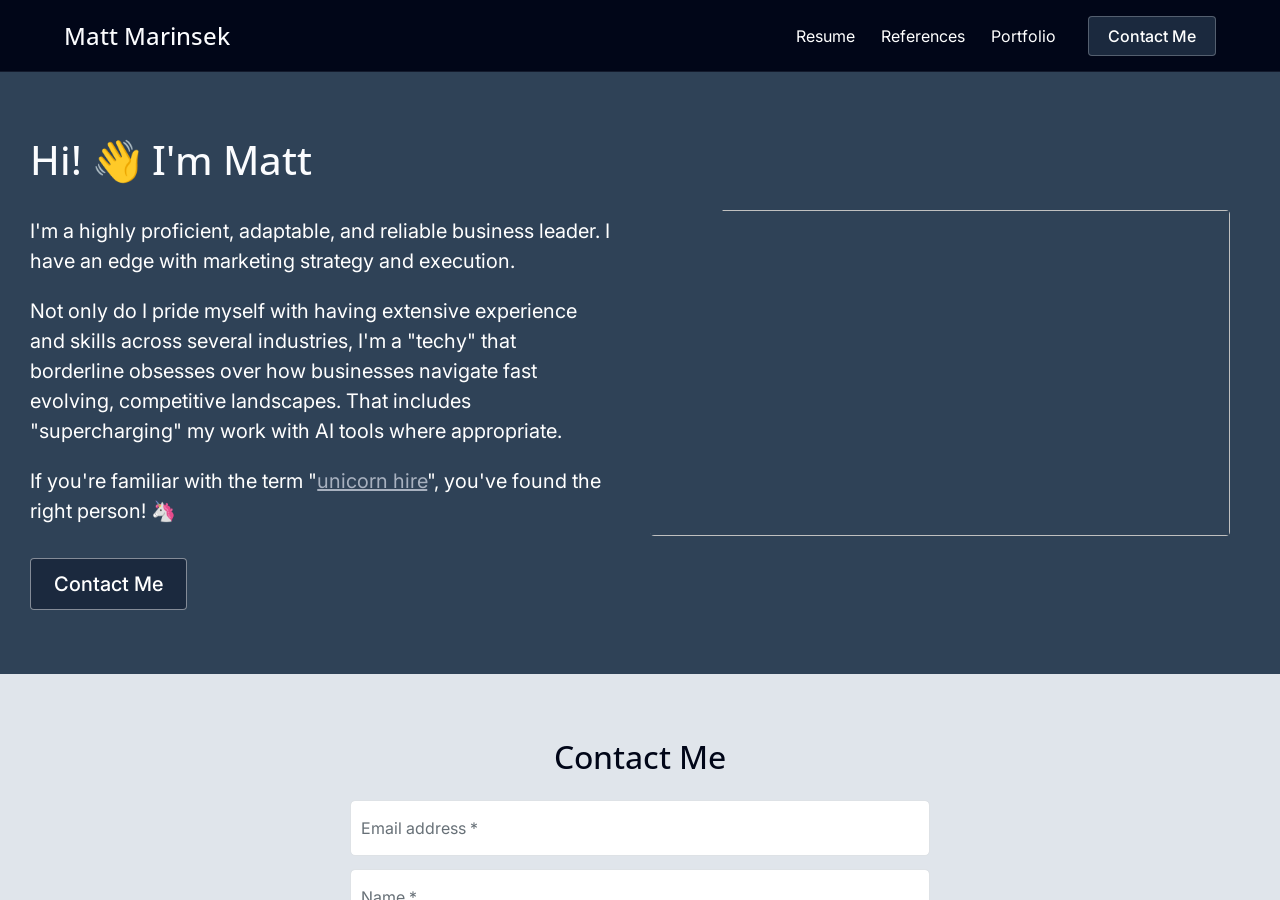
==== index.html @ 0131a5a7 "Import portfolio site from Soloist export Static export of marinsek.me (home, portfolio, resume, ref" ====
<!DOCTYPE html><html lang="en" class="__variable_5ce5d8 __className_5ce5d8 __variable_17f8f0 __className_17f8f0" data-sentry-element="Html" data-sentry-component="SoloDocument" data-sentry-source-file="_document.tsx"><head data-sentry-element="Head" data-sentry-source-file="_document.tsx"><meta charSet="UTF-8" data-sentry-element="meta" data-sentry-source-file="_app.tsx" data-next-head=""><meta name="viewport" content="width=device-width, initial-scale=1.0, maximum-scale=1.0,user-scalable=0" data-sentry-element="meta" data-sentry-source-file="_app.tsx" data-next-head=""><meta name="format-detection" content="telephone=no, email=no, address=no, date=no" data-sentry-element="meta" data-sentry-source-file="_app.tsx" data-next-head=""><meta name="msapplication-config" content="/browserconfig.xml" data-sentry-element="meta" data-sentry-source-file="_app.tsx" data-next-head=""><link rel="icon" href="https://soloist.ai/favicon/favicon.ico" sizes="16x16 32x32 64x64" data-next-head><meta name="theme-color" content="#ffffff" data-sentry-element="meta" data-sentry-source-file="_app.tsx" data-next-head=""><title data-next-head="">Matt Marinsek Portfolio - Showcasing Professional Business Marketing - Matt Marinsek</title><meta name="description" content="I&#x27;m a highly proficient, adaptable, and reliable business leader. I have an edge with marketing strategy and execution.Not only do I pride myself with having extensive experience and skills across several industries, I&#x27;m a &quot;techy&quot; that borderline obsesses over how businesses navigate fast evolving, competitive landscapes. That includes &quot;supercharging&quot; my work with AI tools where appropriate.If you&#x27;re familiar with the term &quot;unicorn hire&quot;, you&#x27;ve found the right person! 🦄" data-sentry-element="meta" data-sentry-source-file="PublishedWebsiteView.tsx" data-next-head=""><meta name="keywords" content="resume, website, project, business, marketing" data-sentry-element="meta" data-sentry-source-file="PublishedWebsiteView.tsx" data-next-head=""><meta name="author" content="Matt Marinsek" data-sentry-element="meta" data-sentry-source-file="PublishedWebsiteView.tsx" data-next-head=""><meta name="copyright" content="Matt Marinsek" data-sentry-element="meta" data-sentry-source-file="PublishedWebsiteView.tsx" data-next-head=""><meta name="application-name" content="Matt Marinsek" data-sentry-element="meta" data-sentry-source-file="PublishedWebsiteView.tsx" data-next-head=""><meta property="og:title" content="Matt Marinsek Portfolio - Showcasing Professional Business Marketing - Matt Marinsek" data-sentry-element="meta" data-sentry-source-file="PublishedWebsiteView.tsx" data-next-head=""><meta property="og:type" content="website" data-sentry-element="meta" data-sentry-source-file="PublishedWebsiteView.tsx" data-next-head=""><meta property="og:image" content="https://cdn.soloist.ai/30517dc0-80a4-479e-b727-38e8081ba558/72cbe2c3-54d6-42a5-9fd7-8c6ae6ac056e_2048x2048.webp" data-next-head=""><meta property="og:image:width" content="1200" data-next-head=""><meta property="og:image:height" content="630" data-next-head=""><meta property="og:url" content="https://marinsek.me/" data-sentry-element="meta" data-sentry-source-file="PublishedWebsiteView.tsx" data-next-head=""><meta property="og:description" content="I&#x27;m a highly proficient, adaptable, and reliable business leader. I have an edge with marketing strategy and execution.Not only do I pride myself with having extensive experience and skills across several industries, I&#x27;m a &quot;techy&quot; that borderline obsesses over how businesses navigate fast evolving, competitive landscapes. That includes &quot;supercharging&quot; my work with AI tools where appropriate.If you&#x27;re familiar with the term &quot;unicorn hire&quot;, you&#x27;ve found the right person! 🦄" data-sentry-element="meta" data-sentry-source-file="PublishedWebsiteView.tsx" data-next-head=""><meta name="twitter:card" content="summary" data-sentry-element="meta" data-sentry-source-file="PublishedWebsiteView.tsx" data-next-head=""><meta name="twitter:title" content="Matt Marinsek Portfolio - Showcasing Professional Business Marketing - Matt Marinsek" data-sentry-element="meta" data-sentry-source-file="PublishedWebsiteView.tsx" data-next-head=""><meta name="twitter:description" content="I&#x27;m a highly proficient, adaptable, and reliable business leader. I have an edge with marketing strategy and execution.Not only do I pride myself with having extensive experience and skills across several industries, I&#x27;m a &quot;techy&quot; that borderline obsesses over how businesses navigate fast evolving, competitive landscapes. That includes &quot;supercharging&quot; my work with AI tools where appropriate.If you&#x27;re familiar with the term &quot;unicorn hire&quot;, you&#x27;ve found the right person! 🦄" data-sentry-element="meta" data-sentry-source-file="PublishedWebsiteView.tsx" data-next-head=""><meta name="twitter:image" content="https://cdn.soloist.ai/30517dc0-80a4-479e-b727-38e8081ba558/72cbe2c3-54d6-42a5-9fd7-8c6ae6ac056e_2048x2048.webp" data-next-head=""><link rel="canonical" href="https://marinsek.me/" data-next-head=""><meta name="sentry-trace" content="2b3b48bc51cf4a78883c36bc2b3e95c3-d061bd80ef3b8435-0"><meta name="baggage" content="sentry-environment=production,sentry-release=b3e094eef93df373ad6740bacbf2e2fc37c9e950,sentry-public_key=cd4458f5a980b6231c02c1bb09eaa7d2,sentry-trace_id=2b3b48bc51cf4a78883c36bc2b3e95c3,sentry-org_id=1069899,sentry-sample_rand=0.410020680338387,sentry-sample_rate=0"><style rel="preload" id="typestyle-target">.f12qcd1y{font-size:14px;line-height:1.5em}.f1m0a0d0{font-size:16px;line-height:1.5em}.ftgg2kx{font-size:20px;line-height:1.5em}.fk0grf2{bottom:0;left:0;position:absolute;right:0;top:0}.f8obqgr,.f8obqgr > .row > .col{padding:0}.f8obqgr > .row{margin:0}.fkhz08q{display:flex;flex-direction:column}.fddsvlq{align-items:center;display:flex}.f1hf8rho{display:flex;justify-content:flex-end}.fdlhgou{flex:1;max-width:unset}.fnvt2df,.fnvt2df .row, .col{display:flex}@media (max-width: 575.9999px){.fom2f23 .container{max-width:100% !important}}@media (min-width: 576px) and (max-width: 767.99999px){.fom2f23 .container{max-width:576px !important}}@media (min-width: 768px) and (max-width: 991.99999px){.fom2f23 .container{max-width:768px !important}}@media (min-width: 992px) and (max-width: 1199.99999px){.fom2f23 .container{max-width:992px !important}}@media (min-width: 1200px) and (max-width: 1399.99999px){.fom2f23 .container{max-width:1200px !important}}@media (min-width: 1400px){.fom2f23 .container{max-width:1400px !important}}.fehdsxy{border:solid;border-bottom:solid;border-bottom-color:#cfcfd8;border-color:#cfcfd8;border-radius:4px;border-top:solid;border-top-color:#cfcfd8;border-width:1px;font-size:16px;line-height:18px;padding:12px;resize:none;width:100%}.fehdsxy.form-control.is-invalid{background-image:url(img/alert.svg);background-size:auto;border-color:#cfcfd8}.fehdsxy.form-control-plaintext ~ label, .fehdsxy:focus ~ label, .fehdsxy:not(:placeholder-shown) ~ label, .fehdsxy.form-select ~ label{opacity:0.7 !important}.tooltip{--bs-tooltip-bg:#32313c;--bs-tooltip-border-radius:4px;--bs-tooltip-color:#ffffff;--bs-tooltip-padding-x:10px;--bs-tooltip-padding-y:5px;margin-block:8px !important;opacity:1 !important}.tooltip-inner{border:none;box-shadow:0px 2px 5px 0px rgba(0, 0, 0, 0.20), 0px 0px 1px 0px rgba(0, 0, 0, 0.20);font-size:13px;font-weight:500;line-height:18px;outline:none}h1, h2, h3, h4{color:#15141a;font-feature-settings:'ss03' on, 'cv02' on, 'cv01' on, 'cv08' on;font-style:bold;font-weight:700;margin-bottom:0}h1{font-size:42px;line-height:48px}h2{font-size:32px;line-height:40px}h3{font-size:28px;line-height:32px}h4{font-size:18px;line-height:24px}.f1bjli4c{color:#15141a;font-feature-settings:'ss03' on, 'cv02' on, 'cv01' on, 'cv08' on;font-size:13px;font-style:normal;font-weight:600;line-height:18px}.fg31md0{color:#15141a;font-feature-settings:'ss03' on, 'cv02' on, 'cv01' on, 'cv08' on;font-size:16px;font-style:normal;font-weight:400;line-height:24px}.fowuwzi{color:#15141a;font-feature-settings:'ss03' on, 'cv02' on, 'cv01' on, 'cv08' on;font-size:13px;font-style:normal;font-weight:400;line-height:18px}.f1nt9xga{color:#15141a;font-family:var(--font-metropolis, Helvetica, Arial, sans-serif);font-feature-settings:'ss03' on, 'cv02' on, 'cv01' on, 'cv08' on;font-size:13px;font-style:normal;font-weight:400;line-height:18px}.fh04hbo{color:#15141a;font-family:var(--font-metropolis, Helvetica, Arial, sans-serif);font-feature-settings:'ss03' on, 'cv02' on, 'cv01' on, 'cv08' on;font-size:24px;font-style:normal;font-weight:600;line-height:32px}.f12vz2yn{color:#15141a;font-feature-settings:'ss03' on, 'cv02' on, 'cv01' on, 'cv08' on;font-size:13px;font-style:normal;font-weight:500;line-height:18px}.f1pipo3h{color:#15141a;font-feature-settings:'ss03' on, 'cv02' on, 'cv01' on, 'cv08' on;font-size:13px;font-style:normal;font-weight:700;line-height:18px}.fy4b41{color:#5b5b66}.fyvanpa{font-size:11px;line-height:16px}.f1f9lquf{color:#15141a;font-feature-settings:'ss03' on, 'cv02' on, 'cv01' on, 'cv08' on;font-size:10px;font-style:normal;font-weight:600;letter-spacing:0.1em;line-height:14px}@keyframes f1viyxtx{0%{opacity:0}100%{opacity:1}}.f10xswa0{animation:f1viyxtx 0.1s ease-in forwards;opacity:0}.f17oebph{background-color:#7542e5;border:none;color:#ffffff;font-weight:500;padding-block:12px;padding-inline:20px}.f17oebph:hover{background-color:#592acb;color:#ffffff}.f17oebph:hover:active,.f17oebph:active{background-color:#45278d !important;color:#ffffff !important}.f17oebph:disabled{background-color:#7542e5;box-shadow:none;color:#ffffff;opacity:0.4}.f17oebph svg{pointer-events:none}.fcfro50{background-color:#7542e5;border:none;color:#ffffffff;padding-block:6px;padding-inline:16px}.fcfro50:hover{background-color:#592acb;color:#ffffffff}.fcfro50:active{background-color:#45278d !important;color:#ffffffff !important}.fcfro50:disabled{background-color:#7542e5;box-shadow:none;color:#ffffffff;opacity:0.4}.f3ctfs{background-color:#f0f0f4;border:none;color:#5b5b66;font-weight:500;padding-block:12px;padding-inline:20px}.f3ctfs:hover{background-color:#e0e0e6;color:#5b5b66}.f3ctfs:hover:active,.f3ctfs:active{background-color:#cfcfd8 !important;color:#5b5b66 !important}.f3ctfs:disabled{background-color:#f0f0f4;box-shadow:none;color:#5b5b66;opacity:0.4}.f3ctfs svg{pointer-events:none}.fj4ad63{background-color:#e22850;border:none;color:#ffffff;font-weight:500;padding-block:12px;padding-inline:20px}.fj4ad63:hover{background-color:#c50042;color:#ffffff}.fj4ad63:hover:active,.fj4ad63:active{background-color:#810220 !important;color:#ffffff !important}.fj4ad63:disabled{background-color:#e22850;box-shadow:none;color:#ffffff;opacity:0.4}.fj4ad63 svg{pointer-events:none}.f71mh57{background-color:#e22850;border:none;color:#ffffffff;padding-block:6px;padding-inline:16px}.f71mh57:hover{background-color:#c50042;color:#ffffffff}.f71mh57:active{background-color:#810220 !important;color:#ffffffff !important}.f71mh57:disabled{background-color:#e22850;box-shadow:none;color:#ffffffff;opacity:0.4}.f8m0u3h{background-color:#f0f0f4;border:none;color:#5b5b66ff;padding-block:6px;padding-inline:16px}.f8m0u3h:hover{background-color:#e0e0e6;color:#5b5b66ff}.f8m0u3h:active{background-color:#cfcfd8 !important;color:#5b5b66ff !important}.f8m0u3h:disabled{background-color:#f0f0f4;box-shadow:none;color:#5b5b66ff;opacity:0.4}.fh1k42u{background-color:#ffd567;border:none;color:#15141ab3;padding-block:6px;padding-inline:16px}.fh1k42u:hover{background-color:#ffbd4f;color:#15141ab3}.fh1k42u:active{background-color:#ffa436 !important;color:#15141ab3 !important}.fh1k42u:disabled{background-color:#fbfbfe;box-shadow:0px 0px 0px 1px rgba(0, 0, 0, 0.12) inset;color:#5b5b66ff;opacity:1}.fvza742{background-color:#f0f0f4;border:none;color:#5b5b66;padding-block:6px;padding-inline:6px}.fvza742:hover{background-color:#f0f0f4;color:#5b5b66}.fvza742:active{background-color:#e0e0e6 !important;color:#5b5b66 !important}.fvza742:disabled{background-color:#f0f0f4;box-shadow:none;color:#5b5b66;opacity:0.4}.f1go1cdu{align-items:center;background-color:transparent;border:none;border-radius:99px;color:#5b5b66;display:flex;justify-content:center;padding:0}.f1go1cdu:hover{background-color:#f0f0f4;color:#5b5b66}.f1go1cdu:active{background-color:#e0e0e6 !important;color:#5b5b66 !important}.f1go1cdu:disabled{background-color:transparent;box-shadow:none;color:#5b5b66;opacity:0.4}.fwx468p{background-color:transparent;border:2px solid;border-color:#7542e5;color:#7542e5;font-weight:500;padding-block:12px;padding-inline:20px}.fwx468p:hover{background-color:#592acb;border:2px solid;border-color:#592acb;color:#ffffff}.fwx468p:hover:active,.fwx468p:active{background-color:#45278d !important;color:#7542e5 !important}.fwx468p:disabled{background-color:#7542e5;box-shadow:none;color:#7542e5;opacity:0.4}.fwx468p svg{pointer-events:none}.f1xvmw9j{border-radius:4px}.f1xvmw9j .btn{border:none !important;margin:0px !important}.f1x2efpt{background-color:#f0f0f4;height:32px;width:48px}.f1x2efpt.active{background-color:#7542e5;color:#ffffff}.f1x2efpt:hover:not(.active){background-color:#e0e0e6;color:#5b5b66}.fm2femi{background-color:#fbfbfe;color:#5b5b66;height:32px;width:48px}.fm2femi.active{background-color:#e0e0e6;color:#32313c}.fm2femi:hover:not(.active){background-color:#f0f0f4;color:#5b5b66}.f1loj3rz{background-color:transparent !important;border:none;color:#7542e5;cursor:pointer;font-weight:500;padding:0}.f1loj3rz:hover, .f1loj3rz:focus-visible{color:#15141a}.f1loj3rz:active{color:#15141a !important}.f1loj3rz.disabled{color:#5b5b66 !important}.f1tgo88n{background-color:transparent !important;border:none;color:#5b5b66;cursor:pointer;font-weight:500;padding:0}.f1tgo88n:hover, .f1tgo88n:focus-visible{color:#15141a}.f1tgo88n:active{color:#15141a !important}.f1tgo88n.disabled{color:#8f8f9e !important}.f1gjylx1{background-color:transparent !important;border:none;cursor:pointer;padding:0}.f1gjylx1:hover,.f1gjylx1.disabled{color:#5b5b66 !important}.f184aata{background-color:transparent !important;border:none;color:#ffffff !important;cursor:pointer;padding:0}.f184aata:hover{color:#e0e0e6 !important}.f184aata.disabled{color:#5b5b66 !important}html, body{box-sizing:border-box;font-size:16px;font-style:normal;font-weight:400;height:100vh;line-height:18px;margin:0;overflow-y:hidden;padding:0}html, body #__next{display:flex;flex-direction:column;font-size:13px;height:100vh}a, a:hover{color:inherit}.fx7nows{color:#7542e5;font-weight:500;text-decoration:none}.fx7nows:hover{color:#7542e5;cursor:pointer}.fbolhy3{background-color:transparent;border:none;color:#7542e5;font-weight:500;line-height:inherit;margin:0;padding:0;text-decoration:none}.fbolhy3:hover{background-color:transparent;color:#592acb}.fbolhy3:active{background-color:transparent !important;color:#5b5b66 !important}.fgzydrc{color:#7542e5;text-decoration:underline}.fgzydrc:hover{cursor:pointer;text-decoration:none}.fo5f5t9{color:#7542e5;text-decoration:underline}.fo5f5t9:hover{color:#15141a !important;cursor:pointer;text-decoration:underline}.f1mniyiz{list-style:none;margin-block-end:0;margin-block-start:0;padding-inline-start:0}.f14ckmmr{position:relative;z-index:1080}.f1aqf3sg{border-radius:6px;max-width:220px;padding:16px;text-align:left;width:220px}.f1aqf3sg *{color:#ffffff !important}.f1k47lwi{border-top:1px solid #ffffff;margin-bottom:8px;margin-top:8px;opacity:0.2}.f1fpj0aj a{pointer-events:none}.f1884f9d td > p:first-child, .f1884f9d th > p:first-child{margin-top:0}.f1884f9d td > p:last-child, .f1884f9d th > p:last-child{margin-bottom:0}.fcu3suo{bottom:0;display:flex;justify-content:center;left:0;pointer-events:none;position:fixed;width:100%;z-index:10}.fdp2y1p{min-width:60%}.fdp2y1p p{margin-bottom:0}.f1901vew{display:flex;flex-wrap:wrap;gap:16px;width:100%}.f1901vew .btn{flex-grow:1}.fm3p0aw{scroll-margin-top:var(--sticky-header-height, 0px)}.f1qftqcq{align-items:center;gap:48px;justify-content:center;margin-inline:0}.fojij6o{gap:32px}.fs89ngr{overflow:hidden;text-overflow:ellipsis;white-space:nowrap}.fqx0517{flex-shrink:0;margin-inline:8px}.f12pqfkx{flex-shrink:1;min-width:0}.fcdpsbx{margin-bottom:24px}.f8jndik{opacity:0.4}.fbsw1f4 h2{margin-bottom:32px}.f1d2h93a{width:fit-content}.f1v9lt4v{margin-top:16px;text-align:center}.f10njpuy{margin-top:72px}.f1o1p964{margin-bottom:16px}.f99wagv .content{align-content:stretch;display:flex;flex-direction:row;max-height:480px;min-height:300px;padding-block:8px}.f99wagv .content .carousel-container{display:flex;flex-direction:column;justify-content:center;margin:0;padding:0}.f99wagv .content .carousel-container .carousel-item.active, .carousel-item-start, .carousel-item-end, .carousel-item-next, .carousel-item-prev{display:flex}.f99wagv .carousel-item{transition:transform 1.2s ease-in-out, opacity 0s}.f99wagv .carousel-inner{display:flex;height:100%}.f99wagv .carousel-review{background-position:center;background-repeat:no-repeat;background-size:cover;display:flex;flex-direction:column;justify-content:center;margin-inline:auto;padding-inline:24px;position:relative;text-align:center}.f99wagv .author-info{font-weight:600;margin-top:16px}.f99wagv .chev-btn{cursor:pointer;display:flex;flex-direction:column;justify-content:center;width:24px}.f99wagv .button-placeholder{width:24px}.f99wagv .next-btn{transform:rotate(180deg)}.f99wagv .page-indicator{align-items:center;display:flex;flex-direction:row;justify-content:center;min-width:96px}.f14z0jsa{margin-bottom:32px}.f1g4dn0{justify-content:center;margin-bottom:16px}.fwfqocn{height:24px;width:24px}.f1nq0oqd:hover{opacity:0.7}.f14icp2y{column-gap:24px;display:flex;flex-direction:column;padding-bottom:24px;row-gap:24px}@media (min-width: 768px){.f14icp2y{flex-direction:row}}.f1827nuz{font-weight:500;line-height:1.5em;padding:0}.f1p0cgam{margin-bottom:48px}@media (min-width: 768px){.f1p0cgam{margin-bottom:0}}.f1fbucww{margin-bottom:24px}@media (min-width: 768px){.f1fbucww{margin-bottom:48px}}.f1vaphum{padding-block:48px}@media (min-width: 768px){.f1vaphum{padding-block:0}}.fd1b9fq{margin-block:0;width:100%}.f6tinqi{margin-inline:auto}.f1v7t2u4{aspect-ratio:1.3333333333333333}.f13rwjj3{aspect-ratio:0.75}.fyzv02a{aspect-ratio:1}.ficfct8{aspect-ratio:1.7777777777777777}.f2h6oba .carousel-inner{border-radius:4px}.f2h6oba .carousel-item{transition:transform 1.2s ease-in-out, opacity 0s}.f2h6oba .carousel-image{cursor:pointer;margin:auto;position:relative}.f2h6oba .carousel-image .carousel-caption{background-color:rgba(0, 0, 0, 0.6);border-radius:4px}.f2h6oba .chev-btn{cursor:pointer;display:flex;flex-direction:column;justify-content:center;pointer-events:auto;width:24px}.f2h6oba .page-indicator{align-items:center;display:flex;flex-direction:row;justify-content:center;min-width:96px}.f2h6oba .next-btn{transform:rotate(180deg)}.fhcfrr1{display:flex;flex-direction:row;flex-wrap:wrap}.fhcfrr1, .fhcfrr1 .row, .fhcfrr1 .col{padding:0}.fhcfrr1 .gallery-item{aspect-ratio:1.3333333333333333;background-clip:content-box;background-repeat:no-repeat;background-size:cover;padding:4px}.fhcfrr1 .gallery-item .img-container{position:relative}.fhcfrr1 .gallery-item .img-container::after{bottom:0;content:'';left:0;position:absolute;right:0;top:0}.fhcfrr1 .gallery-item .img-container:hover::after{background-color:rgba(0, 0, 0, 0.15)}.fhcfrr1 .gallery-item-in-safari{aspect-ratio:unset !important}.fhcfrr1 .hidden{height:0;visibility:collapse;width:0}@media (min-width: 992px){}.f17y4uf2{-ms-filter:blur(10px);-webkit-filter:blur(10px);filter:blur(10px);overflow:hidden;transform:scale(1.15)}.fugk5n4{transform:scale(1.05)}.f1ttgj8s{align-items:center;justify-content:center;margin-inline:0;row-gap:24px}.f1ttgj8s .btn-lg{margin-bottom:16px;margin-top:12px}.f1pjpune{-ms-filter:blur(10px);-webkit-filter:blur(10px);filter:blur(10px);overflow:hidden;transform:scale(1.15);z-index:-1}@media (max-width: 992px){.fhaqf3p{display:none}}.f1xp2jyw{display:none;overflow:hidden;position:relative}@media (max-width: 992px){.f1xp2jyw{aspect-ratio:16 / 9;display:block;width:100%}}.f1966il8{align-items:center;display:flex;flex-wrap:nowrap;justify-content:flex-start;overflow:visible;white-space:nowrap}.fe1ccbi{align-items:center;display:flex;min-height:72px;padding-block:12px !important;position:relative}.fbvdum{margin-block:0;margin-left:calc((-100vw + 100%) / 2);margin-right:calc((-100vw + 100%) / 2);min-width:100vw}@keyframes f16qy5mw{from{opacity:0;transform:translateY(-100%)}to{opacity:1;transform:translateY(0px)}}.f13sg7dk{align-items:center;display:flex;justify-content:space-between;min-height:48px;width:100%}.f1n6mt4g{align-items:center;display:flex;min-height:48px;width:100%}.fgydppl{display:flex;flex-direction:column;width:100%}.f1kwfio1{display:flex;justify-content:center;width:100%}.f1kwfio1 .nav-link{padding-block:4px}.f1kwfio1 .nav-link-list{flex-wrap:wrap;justify-content:center;white-space:normal}.fayg007{align-items:center;display:flex;flex:1;justify-content:flex-end}.fpi8fx3 h2,.fpi8fx3 .description{margin-bottom:12px}.f4eheno{align-items:stretch;display:flex;flex-direction:row;height:56px;justify-content:center;width:100%}.f4eheno .form-floating{width:100%}.f4eheno input{padding-block:16px;padding-left:14px;width:100%}@media (min-width: 576px){.f4eheno .form-floating{width:unset}.f4eheno input{width:384px}}.f15o5ico{padding-left:8px}.f8j8id1{height:56px;padding-block:12px !important;padding-inline:12px !important;width:56px}.f8j8id1 svg{vertical-align:unset}.f8j8id1 img{height:24px;width:24px}.f96or0t{width:100%}.fixr2lp{align-items:center;justify-content:center;margin-inline:0;row-gap:48px}.f1dlmh1s{align-items:center;font-size:32px;line-height:40px}.f9a13de{align-items:center}.f1ld4zys{align-items:center;font-size:16px;line-height:24px}.f1r530z1{margin-block:24px}@media (min-width: 768px){.f1r530z1{margin-bottom:16px}}.fm26nq4{align-items:center;background:transparent;border:none;color:inherit;cursor:pointer;display:inline-flex;justify-content:center;padding:0;pointer-events:auto;position:relative;transition:opacity 0.15s ease;z-index:2}.fm26nq4:disabled{cursor:default;opacity:0.35}.fm26nq4:hover:not(:disabled), .fm26nq4:focus-visible{opacity:0.7}.f18oh0sx svg{display:block;height:48px;width:48px}.f1ljvuex{border:1.5px solid rgba(9, 9, 11, 0.2);border-radius:8px;height:40px;width:56px}.f1ljvuex svg{display:block;height:24px;width:24px}.f1qpx568 svg{transform:rotate(180deg)}.f1f4ffwn{color:#fff}.f17fla1w{display:flex;justify-content:center;margin-top:16px}.faowcuh{overflow:hidden}.favster{display:flex;transition:transform 0.3s ease}@media (prefers-reduced-motion: reduce){.favster{transition:none}}.f6cv39y{align-items:center;display:flex;flex:0 0 20px;height:20px;justify-content:center}.f1msbdn1{border-color:#000;border-radius:50%;border-style:solid;border-width:2px;box-sizing:border-box;cursor:pointer;height:8px;padding:0;pointer-events:auto;transform-origin:center;transition:transform 0.3s ease, background-color 0.3s ease;width:8px}@media (prefers-reduced-motion: reduce){.f1msbdn1{transition:none}}.ffjrjbg{background-color:#000;transform:scale(1.5)}.f1mgyl9u{position:relative}.f1pz4f28{align-items:center;display:flex;gap:24px;justify-content:center;margin-top:16px}.f1pz4f28 > div{margin-top:0}.ffeao55{display:flex;flex:1 1 0%;min-width:0;overflow-x:auto;padding-bottom:8px;scroll-snap-type:x mandatory;scrollbar-width:none}.ffeao55::-webkit-scrollbar{display:none}.fa6yfx9{display:flex;flex:0 0 100%;justify-content:center;scroll-snap-align:start}.f37rjwb{left:12px;position:absolute;top:calc(50% - 20px);z-index:2}.f1q627z4{position:absolute;right:12px;top:calc(50% - 20px);z-index:2}.f84fk8t{box-sizing:border-box;display:flex;flex-direction:column;flex-grow:1;row-gap:24px;width:100%}.f1konfi9{display:flex;flex-direction:column;row-gap:12px}.fl8qkup{margin:0}.f1f45za8{margin-bottom:38px}.fsgs3wg{justify-content:flex-end}.femookj{margin-bottom:8px;margin-top:32px}.fxstmmp{height:220px;padding-bottom:0 !important;width:220px}@media (max-width: 575.9999px){.fxstmmp{height:200px;width:200px}}.f9gn5u{height:220px;padding-bottom:0 !important;width:220px}@media (min-width: 576px){.f9gn5u{height:360px;width:360px}}.f383ewl{height:165px;padding-bottom:0 !important;width:220px}@media (max-width: 575.9999px){.f383ewl{height:150px;width:200px}}.f1ptlizk{height:165px;padding-bottom:0 !important;width:220px}@media (min-width: 576px){.f1ptlizk{height:270px;width:360px}}.f1otqxop{margin-top:24px}.f18ghtz9{aspect-ratio:16/9;border:none;display:block;height:auto;width:100%}.fongqhf{aspect-ratio:16 / 9;background-color:#000;border:none;cursor:pointer;display:block;overflow:hidden;padding:0;position:relative;width:100%}.fvyakyi{display:block;height:100%;object-fit:cover;width:100%}.f1i06xya{align-items:center;background-color:rgba(0, 0, 0, 0.7);border-radius:8px;display:flex;height:48px;justify-content:center;left:50%;position:absolute;top:50%;transform:translate(-50%, -50%);transition:background-color 0.2s;width:68px}button:hover .f1i06xya{background-color:rgba(0, 0, 0, 0.9)}.faomike{color:#fff;height:32px;width:32px}.f1px892k{display:block;margin:16px 0}.f1dtfscn{max-width:100%;width:100%}.fgsql5j{align-items:center;aspect-ratio:16 / 9;background-color:#f5f5f5;border:2px dashed #ccc;color:#999;display:flex;font-size:14px;justify-content:center;width:100%}.f1tmaw1r{align-items:center;justify-content:center;margin-inline:0}.f1tmaw1r .video-items-container{display:flex;flex-direction:column;row-gap:32px}.f1tmaw1r .missing-video{align-items:center;aspect-ratio:16/9;background-color:#f5f5f5;display:flex;height:auto;justify-content:center;width:100%}.f1tmaw1r .text-content{display:flex;flex-direction:column;margin-bottom:16px;margin-top:32px;row-gap:16px}.f1tmaw1r .text-content p{margin-bottom:0}.f1tmaw1r .title{margin-bottom:32px}.f1cgep9t{background-image:url(img/small-spinner--white.gif);background-position:center;background-repeat:no-repeat;background-size:20px 20px;inset:0;position:absolute}.f1lro06z{background-image:url(img/small-spinner--violet.gif);background-position:center;background-repeat:no-repeat;background-size:20px 20px;inset:0;position:absolute}.f1v8dz0u{color:#f0f0f4;margin-block:16px;opacity:1}.f1ox1kfs{align-items:center;box-sizing:content-box;display:flex;margin:0;overflow:hidden;padding:16px}.f1ox1kfs .modal-content{border:0;border-radius:8px;border-width:0;box-shadow:0px 9px 18px 0px rgba(0, 0, 0, 0.28), 0px 0px 1px 0px rgba(0, 0, 0, 0.30);outline:none;padding:24px}.f1ox1kfs .modal-body{overflow:hidden;padding:0;text-align:center}.f1ox1kfs .modal-backdrop .show{opacity:0.16 !important}@media (min-width: 576px){.f1ox1kfs{margin:auto;max-width:460px;padding-inline:24px}}.f1179r3r{display:flex;flex-direction:column;justify-content:center;padding-bottom:28px;padding-inline:8px;padding-top:8px;row-gap:16px}.fd07j12{font-size:18px !important;line-height:24px !important}.fhmv0fm{color:#32313c}.fy68mk3{height:32px;margin-inline:auto;width:32px}.fccervo{column-gap:10px;display:flex;row-gap:8px;width:100%}.fjrvsch{height:32px;padding-inline:auto;width:100%}.f1f1ygnm{display:flex}.f18iqi43{--bs-modal-width:558px}.fdtzhvb{--bs-modal-width:100%}.f1c2m1bt{padding:0 !important}.f11iw19c{color:#15141a;display:flex;font-family:var(--font-metropolis, Helvetica, Arial, sans-serif);font-size:18px;font-weight:600;justify-content:space-between;line-height:24px;padding:24px}.f11iw19c svg{cursor:pointer}.fpbihkk{display:flex;flex-direction:column;padding:0 24px 24px 24px}.f1e8lhs7{height:20px;width:20px}.fu6vh5b{list-style-type:none;margin:0;padding:0;padding-left:6px}.fwyx1g{color:#32313c;font-size:14px;font-weight:400;padding-bottom:6px;padding-left:12px;position:relative}.fwyx1g::before{color:#32313c;content:"•";left:0;position:absolute}.f1hdxxe8{background-color:transparent;bottom:40px;display:flex;flex-direction:column-reverse;position:fixed;right:32px;row-gap:8px;z-index:20000}.f6f7l1u{bottom:160px;left:50%;right:unset;transform:translateX(-50%)}.f1mebel9{align-content:center;align-items:center;background-color:#2b2a33;border-radius:4px;box-shadow:0px 9px 18px 0px rgba(0, 0, 0, 0.28), 0px 0px 1px 0px rgba(0, 0, 0, 0.30);color:#ffffff;column-gap:40px;display:flex;flex-direction:row;justify-content:space-between;justify-items:center;min-height:48px;min-width:290px;opacity:1;padding:16px;padding-bottom:14px;padding-top:14px}.f11vztwh{align-items:center;column-gap:8px;display:flex;justify-content:flex-start}.f11vztwh .icon{display:flex}.f1j0fe1v{align-items:flex-start}.f1cvslgw{display:flex;flex-direction:column;row-gap:2px}.fq8f2l1{box-sizing:content-box;color:#ffffff;line-height:20px;white-space:pre-line}.fh6vhdb{color:#cfcfd8;font-weight:400;line-height:20px;word-break:break-all}.f16c6rax{align-items:center;column-gap:12px;display:flex}.fqzzwzb{align-items:center;border-radius:4px;column-gap:6px;cursor:pointer;display:inline-flex;justify-content:center;text-decoration:none;white-space:nowrap}.fqzzwzb:hover{text-decoration:none}.fqzzwzb:focus-visible{outline:2px solid #ffffff;outline-offset:1px}.fqzzwzb .action-icon{display:inline-flex}.fqzzwzb .action-icon svg{height:18px;width:18px}.f7j4qq5{color:#cfcfd8;cursor:pointer}@keyframes firnj9q{from{opacity:0;transform:translateY(+100%)}to{opacity:1;transform:translateY(0px)}}.f1j4w1wk{animation-duration:200ms;animation-name:firnj9q;animation-timing-function:ease-in-out}.fnmnqwu .icon,.fnmnqwu .close-icon{color:#f0f0f4}.fi2fu3 .icon{color:#b3ffe3}.fi2fu3 .close-icon{color:#f0f0f4}.f53wljb .icon{color:#ff9aa2}.f53wljb .close-icon{color:#f0f0f4}.f311j7n{background-color:#f9f9fb !important}.f311j7n .icon{color:#008787}.f311j7n span{color:#15141a}.f311j7n .close-icon{color:#5b5b66}.f1ul2ih7{background-color:transparent;border:none;color:#ffffff;padding-block:6px;padding-inline:16px}.f1ul2ih7:hover{background-color:#ffffff1f;color:#ffffff}.f1ul2ih7:active{background-color:#ffffff33 !important}.ft7u6g7{border-radius:6px;font-size:16px;line-height:20px;min-height:48px}.fnz27mq{align-items:center;column-gap:8px;display:flex}.f1z03wx9{color:#5b5b66;padding:4px 0 4px 12px;text-align:left}.ftyo6cc{align-items:center;background-color:transparent;border-radius:4px;color:#5b5b66;display:flex;flex-direction:row;margin-bottom:2px;margin-top:2px;padding:4px;padding-left:12px;padding-right:12px;text-align:left}.f511jke{color:#5b5b66;height:20px;width:20px}.f511jke .favicon{height:20px;width:20px}.f1ngtpte{display:flex;flex-direction:column;margin-left:8px;overflow:hidden;padding:1px;padding-left:4px;padding-right:4px;text-align:left;width:100%}.f3s8xza{color:#5b5b66;font-size:11px;overflow:hidden;text-overflow:ellipsis;white-space:nowrap}.f18bkh11{justify-self:flex-end}.f15ynvzm{align-items:center;display:flex;flex-direction:row;gap:16px}.f1niexg3{align-items:center;align-self:flex-start;display:flex;flex-direction:row;justify-content:flex-start;margin-left:12px;padding-block:6px;padding-inline:16px;text-align:left}.f1niexg3 svg{margin-right:8px}.f1cyyckb{background-color:transparent;background-image:url(/img/spinner-96-transparent-violet.png);background-position:center;background-repeat:no-repeat;background-size:48px 48px;height:96px;width:100%}.f1rf6zxr{align-items:center;background-color:transparent;border-radius:2px;color:#32313c;column-gap:12px;display:flex;flex-direction:row;height:40px;justify-content:flex-start;padding:10px;padding-left:12px;padding-right:12px;text-align:left;width:100%}.fh1t4iy{align-items:center;box-sizing:content-box;column-gap:8px;display:flex;justify-content:flex-start;margin-bottom:8px;min-height:32px;overflow:hidden;text-align:left}.fh1t4iy .title-icon{align-items:center;color:#5b5b66;display:flex;height:20px}.fh1t4iy .close-icon{align-items:center;background-color:transparent;border:none;color:#5b5b66;cursor:pointer;display:inline-flex;font:inherit;justify-content:center;line-height:0;margin-left:auto;padding:6px}.fh1t4iy .close-icon:hover{color:#80808f}.fh1t4iy .close-icon svg{height:20px;width:20px}.f1mehye2{box-sizing:content-box;display:flex;flex-direction:column;line-height:20px;overflow:hidden;padding-bottom:4px;padding-top:4px;text-align:left;white-space:pre-line}.f1k1ju5h{color:#e22850;line-height:20px;white-space:pre-line}.f1xvs4k8{column-gap:8px;display:flex;margin-top:16px}.f11vi2ni{padding-block:7px;padding-inline:16px}.f15bipre{color:#32313c;margin-bottom:0;margin-top:12px;text-align:left}.f1eny907{align-items:center;box-sizing:content-box;display:flex;margin:0;overflow:hidden;padding:16px}.f1eny907 .modal-content{border:0;border-radius:8px;border-width:0;box-shadow:0px 9px 18px 0px rgba(0, 0, 0, 0.28), 0px 0px 1px 0px rgba(0, 0, 0, 0.30);outline:none;padding:24px;padding-top:20px}.f1eny907 .modal-body{overflow:hidden;padding:0;text-align:center}.f1eny907 .modal-backdrop .show{opacity:0.16 !important}.f1eny907 .modal-dialog.modal-lg{max-width:580px}@media (min-width: 576px){.f1eny907{margin:auto;max-width:460px;padding-inline:24px}}.f17bv8f{display:contents}.f1xdn0mo{padding:6px}.f1iumef4{background-color:#ffffff;border:1px solid #cfcfd8;color:#5b5b66;padding:6px}.f1iumef4:hover{background-color:#e0e0e6;color:#5b5b66}.f1iumef4:active{background-color:#cfcfd8;color:#5b5b66}.fckfnh9{background-color:#f0f0f4;border-color:#f0f0f4;margin-block:2px}.f1kj0qdq{display:block;margin:-12px 0;opacity:0;transition:visibility 0ms 300ms, margin 300ms ease, opacity 300ms ease;visibility:hidden}.f1kj0qdq.show{margin:4px 0;opacity:1;transition:visibility 0ms, opacity 300ms ease, margin 300ms ease;visibility:visible}.f1jdi1tb{border:1px solid;border-color:#cfcfd8;box-shadow:0px 0px 4px 0px rgba(0, 0, 0, 0.20), 0px 0px 1px 0px rgba(0, 0, 0, 0.20);padding:8px;z-index:1050}.f1jdi1tb .dropdown-item{border-radius:2px;color:#32313c;min-height:32px;padding:6px}.f1jdi1tb .dropdown-item:not(:last-child){margin-bottom:2px}.f1jdi1tb .dropdown-item:hover{background-color:#e0e0e6}.f1jdi1tb .dropdown-item:active{background-color:#cfcfd8}.f181sfde{height:100dvh;left:0;position:fixed;top:0;width:100dvw;z-index:-1}.f1ns1fgr{display:flex;justify-content:center;overflow:hidden;padding:17.5px}.f1ns1fgr .modal-content{border:0;border-radius:8px;border-width:0;box-shadow:0px 9px 18px 0px rgba(0, 0, 0, 0.28), 0px 0px 1px 0px rgba(0, 0, 0, 0.30);max-width:440px;outline:none;width:100%}.f1ns1fgr .modal-body{overflow:hidden;padding:24px;text-align:center}.f1ns1fgr .modal-backdrop .show{opacity:0.16 !important}.f96skvr{display:flex;flex-direction:column;margin-bottom:20px}.f96skvr .confetti-icon{color:#7542e5;margin-bottom:16px}.f96skvr .heading{font-size:18px !important;font-weight:600}.f96skvr .heading-subtitle{font-size:18px !important;font-weight:400;margin-inline:24px}.f1w6sct{margin-block:0;margin-inline:-24px}.fw9re8q{align-items:center;display:flex;height:32px;justify-content:center;width:100%}.f5svu8r{align-items:center;display:flex}.f5svu8r .disabled{cursor:default}.f1bukovi{margin:0;user-select:none}.f165tfmz{cursor:pointer;display:block;flex-grow:1;margin:0;user-select:none}.f1nekjew{color:#32313c;font-size:13px}.f1nekjew p, .f1nekjew ul{line-height:19.5px;margin:0;margin-bottom:16px}.f1nekjew ul{padding-left:16px}.f1nekjew a{color:#7542e5;text-decoration:underline}.f1xyxmc5{box-sizing:content-box;display:flex;margin-inline:auto;max-height:85vh;max-width:636px;width:calc(100% - 48px)}.f1xyxmc5 .modal-content{border-radius:12px;border-width:0;box-shadow:0px 9px 18px 0px rgba(0, 0, 0, 0.28), 0px 0px 1px 0px rgba(0, 0, 0, 0.30);max-height:85vh;outline:none;overflow:hidden}.f7z31vi{display:flex;flex-direction:column;max-height:85vh;overflow:hidden;padding:0;text-align:left}.f1sy7604{align-items:flex-start;background-color:#ffffff;column-gap:8px;display:flex;flex-shrink:0;justify-content:space-between;padding:24px;width:100%}.fgy19p6{display:flex;height:20px;overflow:hidden;width:20px}.fgy19p6 svg{height:20px;width:20px}.f1jvouy6{color:#15141a;font-family:var(--font-metropolis, Helvetica, Arial, sans-serif);font-size:18px;font-weight:600;letter-spacing:-0.011em;line-height:24px;margin:0;padding-top:2px}.f1mi4y9e{align-items:center;background-color:transparent;border:none;color:#5b5b66;cursor:pointer;display:inline-flex;height:20px;justify-content:center;padding:0;width:20px}.f24s68{overflow-y:auto;padding:24px;padding-top:8px}.f1os8xdr{align-items:center;background-color:#ffea80;display:flex;flex-shrink:0;height:45px;justify-content:center;padding-left:24px;padding-right:24px;width:100%}.f1rtdvp5{align-items:center;display:flex;flex-wrap:wrap;gap:12px;justify-content:center}.f1iyqfie{align-items:center;background-color:#15141a;border-radius:99px;color:#ffea80;display:flex;gap:6px;padding-bottom:6px;padding-left:12px;padding-right:12px;padding-top:6px}.f1cm6aej{display:flex;height:12px;width:12px}.f6olv94{font-size:10px;font-weight:700;letter-spacing:0.65px;line-height:14px;text-transform:uppercase}.fqji5un{color:#15141a;margin:0}@media (max-width: 767.99999px){.f1ltdujq{display:none}}.fhpya1s{background:none;border:none;color:#592acb;cursor:pointer;font:inherit;margin:0;padding:0;text-decoration:underline}.fkbojnc{overflow-y:auto}.f5eihh9{overflow-y:hidden}.f1imu2ly{min-width:1024px;overflow-x:auto}.fc5u1ue{min-width:unset;overflow-x:unset}.fh9htdb{background-color:#2b2a33;bottom:0;color:#fbfbfe;display:flex;justify-content:center}.f1n4xtgm{align-items:flex-start;background-color:#2b2a33;color:#fbfbfe;display:flex;flex-direction:column;justify-content:flex-start;width:100%}.f16n7wch{align-items:flex-start;column-gap:32px;display:flex;flex-direction:column;justify-content:space-between;row-gap:48px;width:100%}@media (min-width: 768px){.f16n7wch{align-items:center;flex-direction:row}}.fngwzfl{align-items:flex-start;column-gap:32px;display:flex;flex-direction:column;row-gap:24px}@media (min-width: 768px){.fngwzfl{align-items:flex-start;flex-direction:row}}.f78e2d2{align-self:flex-end}.fz7d7hn,.fz7d7hn:visited{color:#fbfbfe}.fz7d7hn:hover{color:#cfcfd8}.fd5rn0e{font-size:14px;line-height:20px}.fv798np{align-items:center;bottom:0;display:flex;height:100%;justify-content:center;left:0;position:fixed;right:0;top:0;width:100%;z-index:2147483646}.fuq9ti8{background-color:#000000;height:100%;opacity:0.3;position:fixed;width:100%}.f1f4qv0n{background-color:transparent;background-image:url(/img/spinner-96-transparent-white.png);background-position:center center;background-repeat:no-repeat;background-size:64px 64px;height:96px;position:relative;width:96px;z-index:2147483647}.f1uzu483{background-color:transparent;background-image:url(/img/spinner-96-transparent-violet.png);background-position:center center;background-repeat:no-repeat;background-size:48px 48px;height:48px;width:48px}.fj2178r{align-content:center;align-items:center;background-color:#ffffff;border-radius:4px;box-shadow:0px 4px 8px 0px rgba(0, 0, 0, 0.20), 0px 0px 1px 0px rgba(0, 0, 0, 0.20);color:#32313c;display:flex;flex-direction:column;padding-block:16px;padding-inline:24px;position:relative;row-gap:12px;z-index:2147483647}.fqf72uk{align-items:flex-start;background:rgba(231, 223, 255, 0.75);border-radius:6px;display:flex;flex-direction:column;height:100%;justify-content:flex-start;margin-bottom:24px !important;overflow:hidden;padding:16px;width:100%}.f1n1p1im{color:#32313c;padding:0;white-space:pre-line}.f1n1p1im a{color:#7542e5}.f1wv0fv3{display:flex;margin-inline:auto}.f1wv0fv3 .modal-content{border-radius:24px !important;box-shadow:0 0 1px 0 rgba(0, 0, 0, 0.30), 0 9px 18px 0 rgba(0, 0, 0, 0.28);outline:none;padding:32px}.f1wv0fv3 .modal-body{padding:0}.f1wv0fv3 .modal-backdrop .show{opacity:0.16 !important}.f1wv0fv3 .buttons{column-gap:8px}.fhum48y{width:440px}.fhum48y .modal-content{border:0;border-radius:8px;border-width:0}.fhum48y .modal-backdrop .show{opacity:0.16 !important}.f12qkndu{display:flex;margin:0;margin-inline:auto;top:56px;width:100%}.f12qkndu.mobile-landscape .modal-content{width:576px}.f12qkndu .modal-content{border-bottom-left-radius:0;border-bottom-right-radius:0;height:calc(100vh - 56px);overflow:hidden;width:100%}.f14be5y3{box-sizing:content-box;display:flex;flex-direction:row;gap:24px;justify-content:space-between;overflow:hidden;width:100%}.f62m7ss{font-size:21px !important;line-height:24px !important}.f86ylzy{color:#5b5b66;line-height:20px !important;width:85%}.fouxfty{align-self:flex-start;color:#5b5b66;cursor:pointer;height:24px}.fouxfty:hover{color:#80808f}.fouxfty svg{height:20px;width:20px}.f1tuq7dn{display:flex;flex-direction:column;gap:24px;padding-top:24px}.f1pl2n0c{margin-bottom:0px !important}.f1wm443i{color:#32313c;font-size:13px;line-height:24px;margin:0}.f14l45dn{border-radius:4px;box-shadow:inset 0 0 0 1px rgba(0, 0, 0, 0.12);overflow:hidden;width:100%}.f166knny{display:block;height:auto;width:100%}.f1ojr59u{height:48px;margin-top:0;position:relative;width:100%}.f19q0tww{background:#cfcfd8;height:2px;margin-bottom:24px;margin-top:0}.f4tlfu5{color:#32313c;font-size:13px;margin:0;padding:0}.f13vy3jq{background:none;border:0;cursor:pointer;font:inherit;padding:0}.f13vy3jq:disabled{cursor:default}.f3thd3i{color:#e22850;text-align:center}.f4twwa5{color:#32313c;font-size:13px;padding-bottom:24px;padding-top:24px;text-align:left}.f4twwa5 p{margin-bottom:12px}.f4twwa5 p:last-child{margin-bottom:0}.f3knt2t{background-color:#ffffcc;border:1px solid #ffea80;border-radius:4px;color:#15141a;padding:12px}.fy122m1{display:flex;justify-content:center;padding:16px}.fy122m1 .modal-content{border:0;border-radius:8px;border-width:0;box-shadow:0px 9px 18px 0px rgba(0, 0, 0, 0.28), 0px 0px 1px 0px rgba(0, 0, 0, 0.30);max-width:440px;outline:none;width:100%}.fy122m1 .modal-body{align-items:center;display:flex;flex-direction:column;padding:32px 32px 24px;text-align:center}.fy122m1 .modal-backdrop .show{opacity:0.16 !important}.fg28wer{color:#5b5b66;margin-bottom:16px}.fz27jr7{color:#15141a;font-size:18px !important;font-weight:600;line-height:24px !important;margin-bottom:16px}.f2wanox{color:#32313c;font-size:13px;line-height:150%;margin-bottom:28px}.f75i2gu{min-width:80px}.ftlo8hs{display:flex;flex-direction:column;margin-bottom:32px}.ftlo8hs .confetti-icon{color:#7542e5;margin-bottom:16px}.ftlo8hs .heading{font-size:18px !important;font-weight:600;margin-bottom:6px}.ftlo8hs .heading-subtitle{margin-inline:24px}.f1e9k1hd{align-items:center;color:#7542e5;display:flex;height:20px}.fgs45si{align-items:center;display:flex;height:32px;justify-content:center;margin-top:32px;width:100%}@media (min-width: 768px){.fgs45si{align-items:center;margin:auto;margin-inline:auto;padding-inline:24px;width:unset}}.fw43m5f{align-items:flex-end;bottom:0;box-sizing:content-box;display:flex;height:100vh;margin:0;padding:0;width:100%}.fw43m5f .modal-body{height:100%;margin-bottom:auto;overflow:hidden;padding:0;text-align:center}.fw43m5f .modal-backdrop .show{opacity:0.16 !important}@media (min-width: 576px){.fw43m5f{align-items:center;margin:auto;max-width:440px;padding-inline:24px}}.f1vhysdt{display:flex;flex-direction:row;height:64px;justify-content:space-between;margin:24px;margin-left:48px;text-align:center}.fyrr2bi{align-items:center;align-self:center;height:36px;margin-top:8px}.fzu48b0{color:#5b5b66;cursor:pointer;height:20px;width:24px}.fzu48b0:hover{color:#80808f}.fnwz3h1{margin-block:0}.fy652ec{margin:48px;margin-bottom:40px;margin-top:24px;text-align:left}.f1prpe7j{border:0;border-radius:12px 12px 0px 0px;border-width:0;box-shadow:0px 9px 18px 0px rgba(0, 0, 0, 0.28), 0px 0px 1px 0px rgba(0, 0, 0, 0.30);height:calc(100vh - 54px);outline:none}@media (min-width: 576px){.f1prpe7j{border-radius:12px;height:auto}}.fkgcfry{padding-bottom:12px}.fkgcfry input::-webkit-outer-spin-button, input::-webkit-inner-spin-button{-webkit-appearance:none;margin:0}.fkgcfry input[type=number]{-moz-appearance:textfield}.fev3hx9{align-content:center;align-items:flex-start;color:#32313c;display:flex;flex-direction:column;margin-bottom:16px;text-align:left}.f1976tjs{color:#15141a;font-size:18px !important;line-height:24px !important}.fiodn6b{padding-block:3px;padding-bottom:8px}.fp6ndaj{border:1px solid #cfcfd8;border-radius:4px;box-sizing:border-box;color:#4a4a55;font-size:20px;height:48px;text-align:center;width:100%}.fp6ndaj:focus, .fp6ndaj:focus-visible{border-color:#7542e5;box-shadow:0px 0px 2px 1px #7542e5;outline:none}.fp6ndaj:disabled{opacity:0.4}.f19mgjin{color:#80808f;min-width:8px}.f1ieldsu{align-items:center;display:flex;height:24px;margin-bottom:16px;margin-top:-8px}.f1ieldsu span{color:#e22850;display:flex;font-weight:500}.f1ieldsu .icon{color:#e22850 !important;margin-right:4px}.f4sorlm{display:flex;justify-content:center;padding:12px;width:100%}.f1y7dgho{display:flex;justify-content:center;line-height:24px;margin-bottom:-16px;margin-inline:auto;margin-top:16px}.fgq85f1{background-color:transparent;background-image:url(img/small-spinner--white.gif);background-position:center;background-repeat:no-repeat;background-size:20px 20px;height:24px;min-width:24px}.fohfjnr{background-color:transparent;background-image:url(img/small-spinner--violet.gif);background-position:center;background-repeat:no-repeat;background-size:20px 20px;height:24px;min-width:24px}.fc8wfj0{padding-bottom:8px}.f1ldk4ed{display:flex;flex-direction:column;row-gap:16px}.fguaglq{font-size:16px;height:48px;padding:16px}.f122uzg{align-items:center;color:#7542e5;display:flex;height:24px;margin-bottom:16px}.f122uzg:hover{color:#592acb}.f122uzg span{display:flex}.f122uzg .icon{margin-right:4px}.fqpui23{color:#2ac3a2;display:flex;justify-content:center;margin:0;margin-bottom:-12px;margin-inline:auto;margin-top:16px;padding:0}.f1vn2sbe{background-color:transparent;background-image:url(img/small-spinner--violet.gif);background-position:center center;background-repeat:no-repeat;background-size:20px 20px;display:flex;height:20px;justify-content:center;margin-bottom:-16px;margin-inline:auto;margin-top:16px;width:20px}.f1tpsfdy{align-items:center;color:#c50042;column-gap:12px;display:flex;margin-bottom:16px;padding-bottom:8px}.f1txjlr0{display:flex;flex-shrink:0}.fmhs8ky{color:#c50042 !important}.fmhs8ky p{margin:0}.fcy0wgz{align-items:center;box-sizing:content-box;display:flex;margin:0;padding:16px}.fcy0wgz .modal-content{border:0;border-radius:12px;box-shadow:0px 9px 18px 0px rgba(0, 0, 0, 0.28), 0px 0px 1px 0px rgba(0, 0, 0, 0.30);outline:none;padding:32px}@media (min-width: 576px){.fcy0wgz{margin:auto;max-width:520px}}.fexroym{align-items:flex-start;display:flex;flex-direction:column;padding:0;row-gap:24px;text-align:left}.f1hrxre0{align-items:flex-start;column-gap:8px;display:flex;justify-content:space-between;width:100%}.f1hjy1tr{color:#7542e5;display:flex}.f1hjy1tr svg{height:20px;width:20px}.f1gekwhr{align-items:center;background-color:transparent;border:none;color:#5b5b66;cursor:pointer;display:inline-flex;height:20px;justify-content:center;line-height:0;padding:0;width:20px}.f1gekwhr:hover{color:#80808f}.fjxq5zt{color:#32313c;line-height:1.5;width:100%}.fjxq5zt p{margin:0}.fjxq5zt p + p{margin-top:1.5em}.fs4s4lu{align-items:center;border-radius:4px;column-gap:8px;display:inline-flex;justify-content:center;min-width:181px}.frxr0nx{background-color:#45278d !important;cursor:default}.fw9ksp6{background-image:url(/img/small-spinner--white.gif);background-position:center;background-repeat:no-repeat;background-size:20px 20px;display:inline-block;height:20px;width:20px}.ftcpa1s{align-items:flex-end;bottom:0;box-sizing:content-box;display:flex;height:100vh;margin:0;margin-inline:auto;padding:0;width:100%}.ftcpa1s .modal-content{border:0;border-width:0;box-shadow:0px 9px 18px 0px rgba(0, 0, 0, 0.28), 0px 0px 1px 0px rgba(0, 0, 0, 0.30);outline:none;padding:24px}.ftcpa1s .modal-body{padding:0}.ftcpa1s .modal-backdrop .show{opacity:0.16 !important}@media (min-width: 576px){.ftcpa1s{align-items:center;margin:auto;max-width:440px;padding-inline:24px}}.fs9ihw{border:0;border-radius:12px 12px 0px 0px;border-width:0;height:calc(100vh - 54px);outline:none}@media (min-width: 576px){.fs9ihw{border-radius:12px;height:auto}}.f1eaiqw1{border-bottom-color:#f0f0f4;border-bottom-style:solid;border-bottom-width:1px;box-sizing:content-box;display:flex;flex-direction:row;justify-content:space-between;overflow:hidden;padding-bottom:20px;width:100%}.flc1mo4{margin-top:16px}.flc1mo4 .info-area{display:flex;flex-direction:column;margin-bottom:12px;row-gap:4px}.flc1mo4 .info-area span{padding-inline:0}.fe06eah{align-items:center;background:transparent;border:none;column-gap:8px;display:flex;flex-direction:row;height:32px;justify-content:flex-start;padding:0;text-align:left}.f1lrxdd2{cursor:not-allowed;opacity:0.5}.f1jw0pmn{cursor:pointer;text-decoration:underline}.f1jw0pmn.destructive:hover{color:#e22850}.f1222gsp{color:#32313c;font-size:13px;font-weight:400}.f1x5sbbq{flex-direction:column}.f19f4nn3{font-size:Default;font-style:normal;font-weight:600;supported-styles:normal;supported-weights:600}.f6gmi6e{font-size:16px;height:40px;padding:16px}.f3ttuy8{display:flex;justify-content:center;margin-right:8px;padding:7px 16px}.f9to2ee{color:#5b5b66;margin-top:6px}.f18972y9{color:#32313c;margin-bottom:6px}.frmq7y2{padding-bottom:16px;padding-top:16px}.f1lzdpby{color:#e22850;margin-top:6px}.f431nal{color:#7542e5;margin-left:4px;text-decoration:none}.f431nal:hover{text-decoration:underline}.f1nzr65k{margin-top:16px}.f7izyut{max-width:440px;overflow:visible}.f7izyut .warning-description,.f7izyut .modal-content,.f7izyut .modal-body{overflow:visible}.f15hikcd .warning{color:#e22850}.f19z6xy0{column-gap:8px;margin-bottom:8px;margin-top:24px}.f25nanu{color:#32313c;margin-bottom:4px}.f25nanu .sub{color:#5b5b66;font-size:11px;margin-left:4px}.f1akpij9{height:132px;margin-bottom:8px}.f1qn92vf{margin-bottom:24px}.f1qn92vf .dropdown-item:hover{background-color:#f0f0f4 !important}.f1qn92vf .dropdown-item:active{background-color:#e0e0e6 !important}.f6hb148{padding-left:12px;width:210px !important}.f1j2ey57{align-items:center;display:flex !important;justify-content:center}.f1j2ey57 .modal-content{border-radius:24px;box-shadow:0 0 1px 0 rgba(0, 0, 0, 0.30), 0 9px 18px 0 rgba(0, 0, 0, 0.28);outline:none}.f3dgkyg{padding:32px;width:440px}.f5ecy85{align-items:center;display:flex;justify-content:space-between;margin-bottom:24px}.fy7e6qb{font-size:21px !important;line-height:24px !important;width:85%}.f1dhby40{color:#5b5b66;line-height:20px !important;margin-bottom:4px}.fyvghnp{display:flex;flex-direction:column;row-gap:4px;width:100%}.f17nyr5q{align-items:center;column-gap:8px;display:flex;flex-direction:row}.f17nyr5q .icon svg{color:#7542e5;height:20px;width:20px}.f1rrohrx b{color:#15141a;font-weight:600}.f1hn5ld4{font-size:14px;margin-bottom:4px}.fls2l1j{padding-left:1.5rem}.fls2l1j li:not(:last-child){padding-bottom:4px}.fu6r95k{color:#e22850;margin-top:16px;text-align:center}.f1xmchl9{font-size:13px;padding-inline:0}.f1xmchl9 .feature-list{padding-top:8px}.f1xmchl9 li{font-size:13px}.f1xmchl9 li a span{text-decoration:underline !important}.fhmcmzv{font-size:13px;margin-top:4px}.fphx1eu{padding-top:24px}.f10smzkc{height:48px;margin-top:24px;position:relative;width:100%}.f38l69a{background:#cfcfd8;height:2px;margin-bottom:24px;margin-top:24px}.f15j37yp{margin:0;padding:0}.f15khpfe .modal{align-items:center;display:flex !important;justify-content:center}.fkltx5w{width:360px}.f1nee3fk{padding:24px}.f1ubk0hm{display:flex;justify-content:space-between}.f1c7x5pa{align-items:center;display:flex;justify-content:center}.f16m27z2{font-weight:600;margin-top:8px}.f1jhkhtj{cursor:pointer;height:20px;width:20px}.fz5jfu4{margin-top:12px}.fd9r0mw{max-width:440px}.f1m1tok2{color:#15141a;font-family:var(--font-metropolis, Helvetica, Arial, sans-serif);font-size:18px !important;font-weight:600;line-height:24px}.f1nwiwki{display:flex;flex-direction:column;gap:4px;margin-bottom:24px}.f1n5gg8o{color:#15141a;font-size:13px !important;font-weight:600;line-height:18px;margin-bottom:6px;margin-top:0}.f1mkyuf6{color:#32313c;font-size:13px !important;font-weight:400;line-height:18px;margin:0;padding-top:10px}.f1wx5yq3{display:flex;flex-direction:row;gap:8px;margin-top:0}.f1wx5yq3 button{border:none;border-radius:4px;font-weight:500;padding:6px 16px}.fuc1jmn{background:#f0f0f4;color:#5b5b66}.f1wifxw5{background:#7542e5;color:#ffffff;position:relative}.f1v4unvt{color:#32313c;margin-bottom:16px;margin-top:0}.fisu31w{display:flex;flex-direction:column;gap:8px;margin-top:24px}.fisu31w button{border:none;border-radius:4px;font-weight:500;padding:6px 16px;width:100%}@media (min-width: 576px){.fisu31w{flex-direction:row}.fisu31w button{width:auto}}.f19c5449{background:#7542e5;color:#ffffff}.f5ei6xd{color:#32313c;margin-bottom:16px;margin-top:0}.f5ei6xd b{color:#15141a;font-weight:600}.f1u7dahj{justify-content:flex-start;padding-inline:0;padding-top:24px}.f1u7dahj .feature-list{padding-bottom:24px;padding-top:8px;text-align:left}.f1u7dahj .feature-heading{line-height:24px !important;text-align:left}.f4clvtk{align-content:center;align-items:flex-start;color:#32313c;display:flex;flex-direction:column;margin-bottom:20px;text-align:left}.f1tl0he5{color:#5b5b66;margin-top:32px;text-align:center;white-space:pre-line}.f10legxb{height:16px}.f15k92ik{align-items:center;border-radius:4px;display:flex;flex-direction:row;justify-content:space-between;padding-bottom:12px;padding-left:16px;padding-right:16px;padding-top:12px;width:100%}.f15k92ik:not(:last-child){margin-bottom:16px}.f1s89845{color:#fbfbfe;text-align:center}.fc5dz9p{color:#c45a27;font-weight:500}.f1wh6d18{align-items:center;background-color:#f9f9fb;border:1px solid #f0f0f4;border-radius:4px;display:flex;margin-inline:12px;margin-top:8px;padding:20px}.f1wh6d18 .features{color:#32313c;margin-top:4px}.f1wh6d18 .features ul{margin-bottom:0;padding-left:16px}.f1wh6d18 .icon{margin-left:16px}.f1vopxwv{align-items:center;column-gap:2px;display:flex;flex-direction:row;font-size:10px;line-height:14px;padding:0px !important}.f1vopxwv:hover{color:#15141a}.f1vopxwv:active{color:#15141a !important}.f1vopxwv .icon{align-items:center;display:flex}.f1vopxwv svg{align-items:center;height:12px;width:12px}.f1q77ypq{color:#32313c;font-size:14px;margin-bottom:16px;margin-top:0}.fq09et8{display:flex;flex-direction:column;gap:8px;margin-top:24px}.fq09et8 button{width:100%}@media (min-width: 576px){.fq09et8{flex-direction:row}.fq09et8 button{width:auto}}.fkpdv02{margin-top:auto;padding:8px;padding-top:0;width:100%}.fkpdv02 button{border-radius:4px}.fkpdv02 svg{color:#5b5b66}.fzihh7f{margin:0 0 0 -8px;padding-bottom:8px;width:205%}.f1xoofm1{background-color:#ffffff;font-size:13px;height:100%;inset:0px 0px auto auto;position:fixed;transition:right 0.3s ease;z-index:10000}.fgf4tby{padding:8px}.f1id06vv{border:none;bottom:0;overflow:hidden;right:-100vw;width:100vw}.fzc5gaa{border:1px solid;border-color:#cfcfd8;right:-394px;width:389px}.f1ievvqb{display:flex;flex-direction:column;height:100%;min-height:0}.f1ievvqb .header{margin-inline:12px}.fjmd4is{align-items:center;display:flex;flex-direction:row;gap:8px;justify-content:space-between;padding-bottom:20px;padding-top:16px}.flvey53{background-color:transparent;border-radius:2px;color:#000000;display:block;flex:1 1 auto;hyphens:auto;min-width:0;overflow:hidden;text-align:left;text-overflow:ellipsis;word-break:break-word}.ft2vbta{align-items:center;cursor:pointer;display:flex;flex:0 0 auto;height:20px;justify-content:center;width:20px}.f1k9hmon{margin-block:8px;margin-inline:12px;margin-top:12px}.f1cpgtbs{margin-inline:-8px}.f1m87rvg{flex:1 1 0;min-height:0;overflow-y:auto;padding:8px;padding-top:0;scrollbar-width:thin}.ff76gxo{display:flex;flex-direction:column;padding-top:8px}.fxmhqa3{box-shadow:0px 9px 18px 0px rgba(0, 0, 0, 0.28), 0px 0px 1px 0px rgba(0, 0, 0, 0.30);right:0px !important}.fra4m4q{background-color:#ffffff;border-radius:4px;position:relative}.f2wyclb{align-items:center;border-radius:4px;color:#7542e5;cursor:pointer;display:flex;height:32px;justify-content:center;margin:0;padding:0;position:relative;width:56px}@media (min-width: 768px){.f2wyclb{height:40px}}.f5kdxkq{align-items:center;color:#5b5b66;height:20px;justify-content:center;margin-right:4px;width:20px}.f1jxmswo{align-items:center;color:#5b5b66;display:flex;height:16px;justify-content:center;width:16px}.fg4izdr{align-items:center;display:flex;padding-bottom:20px;padding-top:16px}.f1awvgg7{align-items:center;display:flex;max-height:20px;max-width:20px}.f1vileds{align-items:center;background-color:#fbfbfe;display:flex;flex-direction:row;justify-content:space-between;min-height:56px;position:sticky;top:0;z-index:20}@media (min-width: 768px){.f1vileds{border-bottom:none;min-height:80px}}.f14zkdow{background-color:#1d1133 !important}.feb23nm{align-items:center;display:flex;flex-direction:row;justify-content:space-between}.fea99s7{align-items:center;column-gap:32px;display:flex;flex-direction:row;justify-content:space-between}.f2rgxs4{align-items:center;color:#15141a;display:flex;font-size:16px;height:40px;line-height:24px}.fifewng{color:#ffffff;height:40px;padding-bottom:8px;padding-left:18px;padding-right:18px;padding-top:8px}.f13khxa4{align-items:center;box-shadow:none;column-gap:8px;display:flex;font-size:16px;height:40px;line-height:24px;padding-bottom:8px;padding-left:18px;padding-right:18px;padding-top:8px}.f1u6ndpr{align-items:center;display:flex;justify-content:flex-start}.f19rp955{align-items:center;display:flex;height:36px;margin-left:12px}@media (min-width: 768px){.f19rp955{height:36px;margin-left:22px}}.fujauq4{height:40px}.fwf9sge{background-color:#fbfbfe;display:flex;flex-direction:column;height:100%;max-width:100%;overflow-y:scroll;position:absolute}.fpf1ksv{color:#5b5b66 !important;flex-direction:column;height:90dvh;margin-bottom:auto;max-width:100%;min-height:640px;padding-bottom:32px;padding-left:24px;padding-right:24px;text-align:center}.f2y3rs7{align-items:center;flex-direction:column;margin-top:128px;text-align:center}.fvwkq47{color:#15141a !important}.fexnay9{font-size:42px;line-height:48px;margin-bottom:16px;margin-top:32px}.f19keqke{color:#5b5b66;font-size:16px;line-height:24px;margin-bottom:16px;white-space:pre-line}@keyframes fvutaxc{from{opacity:0;transform:translateY(32px)}to{opacity:1;transform:translateY(0)}}.ft65hez,.ft65hez>*:not(.solo-designer)>*:not(.solo-designer){-moz-osx-font-smoothing:grayscale;-webkit-font-smoothing:antialiased;font-family:var(--font-inter);font-size:16px;font-weight:400;line-height:28px;overflow-wrap:anywhere}.ft65hez h1{font-size:40px;line-height:1.2em}.ft65hez h2{font-size:32px;line-height:1.2em}.ft65hez h3{font-size:24px;line-height:1.2em}.ft65hez h4{font-size:20px;line-height:1.2em}.ft65hez h5{font-size:18px;line-height:1.2em}.ft65hez .grecaptcha-badge{visibility:hidden}.ft65hez>*:not(.solo-designer)>*:not(.solo-designer) h1, .ft65hez>*:not(.solo-designer)>*:not(.solo-designer) h2, .ft65hez>*:not(.solo-designer)>*:not(.solo-designer) h3, .ft65hez>*:not(.solo-designer)>*:not(.solo-designer) h4, .ft65hez>*:not(.solo-designer)>*:not(.solo-designer) h5, .ft65hez>*:not(.solo-designer)>*:not(.solo-designer) h6, .ft65hez>*:not(.solo-designer)>*:not(.solo-designer) .title{font-family:var(--font-open-sans);font-weight:500;letter-spacing:0}.ft65hez>*:not(.solo-designer)>*:not(.solo-designer) .img-container{border-radius:4px}.ft65hez>*:not(.solo-designer)>*:not(.solo-designer) .btn{border:none;border-radius:4px !important;font-size:16px;font-weight:500;line-height:22px;padding-block:9px;padding-inline:20px}.ft65hez>*:not(.solo-designer)>*:not(.solo-designer) .btn-md{border:none;font-size:16px;font-weight:500;line-height:22px;padding-block:9px;padding-inline:20px}.ft65hez>*:not(.solo-designer)>*:not(.solo-designer) .btn-lg{border:none;font-size:20px;font-weight:500;line-height:unset;padding-block:12px;padding-inline:24px}.ft65hez>*:not(.solo-designer)>*:not(.solo-designer) .slide-in{animation-duration:600ms;animation-name:fvutaxc;animation-timing-function:ease-out}.ft65hez>*:not(.solo-designer)>*:not(.solo-designer) ul[data-type='checkmark-bullet-list']{list-style:none;list-style-image:none;list-style-type:none;margin-left:24px;padding:0 !important;position:relative;text-indent:-24px}.ft65hez>*:not(.solo-designer)>*:not(.solo-designer) ul[data-type='checkmark-bullet-list'] li:before{background-color:currentcolor;content:'';display:inline-flex;height:15px;margin-right:8px;mask-image:url('data:image/svg+xml,<svg width="18" height="12" viewBox="0 0 18 12" fill="none" xmlns="http://www.w3.org/2000/svg"><path fill-rule="evenodd" clip-rule="evenodd" d="M16.7384 0.779786C17.1289 1.17031 17.1289 1.80348 16.7384 2.194L7.42428 11.5081C6.9166 12.0158 6.09348 12.0158 5.5858 11.5081L1.26164 7.18392C0.871119 6.79339 0.871119 6.16023 1.26164 5.76971C1.65217 5.37918 2.28533 5.37918 2.67586 5.76971L6.50504 9.59889L15.3241 0.779786C15.7147 0.389262 16.3478 0.389262 16.7384 0.779786Z" fill="%235B5B66"/></svg>');mask-position:center bottom;mask-repeat:no-repeat;mask-size:contain;width:15px}.ft65hez>*:not(.solo-designer)>*:not(.solo-designer) ul[data-type='checkmark-bullet-list'] li p{display:inline;margin-bottom:0 !important}.ft65hez>*:not(.solo-designer)>*:not(.solo-designer) .body-font-size-large ul[data-type='checkmark-bullet-list']{margin-left:28px;text-indent:-26px}.ft65hez>*:not(.solo-designer)>*:not(.solo-designer) .body-font-size-large ul[data-type='checkmark-bullet-list'] li:before{height:18px;width:18px}@media only screen and (max-width: 576px){.ft65hez h1.mobile-res{font-size:34px;line-height:1.2em}.ft65hez h2.mobile-res{font-size:27.2px;line-height:1.2em}.ft65hez h3.mobile-res{font-size:20.4px;line-height:1.2em}.ft65hez h4.mobile-res{font-size:17px;line-height:1.2em}.ft65hez h5.mobile-res{font-size:15.299999999999999px;line-height:1.2em}}.f8t3auf{padding-bottom:12px;padding-left:24px;padding-right:24px;padding-top:12px}@media (min-width: 576px){.f8t3auf{padding-bottom:12px;padding-left:24px;padding-right:24px;padding-top:12px}}.f19j5vd2{animation-duration:300ms;animation-name:f16qy5mw;animation-timing-function:ease-in-out;position:fixed;top:0}.fss5w1i{background-color:#010618;border:none;box-shadow:0px 2px 5px 0px rgba(0, 0, 0, 0.20), 0px 0px 1px 0px rgba(0, 0, 0, 0.20), 0px 0px 0px 1px rgba(92, 104, 124, 0.4) inset;color:#ffffff !important;width:100%;z-index:100}.fss5w1i h1, .fss5w1i h2, .fss5w1i h3, .fss5w1i h4, .fss5w1i h5, .fss5w1i h6{color:#fbfcfe !important}.fss5w1i .btn,.fss5w1i .btn-primary{background-color:#1b293e;border-color:#1b293e;box-shadow:inset 0 0 0 1px rgba(255, 255, 255, 0.25);color:#ffffff;transition:box-shadow 0.16s ease-out, transform 0.16s ease-out, background-color 0.16s ease-out, color 0.16s ease-out}.fss5w1i .btn:hover, .fss5w1i .btn:focus-visible,.fss5w1i .btn-primary:hover, .fss5w1i .btn-primary:focus-visible{background-color:#445268;border-color:#445268;color:#ffffff}.fss5w1i .btn:active,.fss5w1i .btn-primary:active{background-color:#748093;border-color:#748093;color:#ffffff;transition:background-color 0.08s ease-out}.fss5w1i .btn-secondary{background-color:transparent;border-color:#748093;box-shadow:inset 0 0 0px 1.5px #748093;color:#748093;transition:box-shadow 0.16s ease-out, transform 0.16s ease-out, background-color 0.16s ease-out, color 0.16s ease-out}.fss5w1i .btn-secondary:hover, .fss5w1i .btn-secondary:focus-visible{background-color:#445268;border-color:#445268;box-shadow:inset 0 0 0px 1.5px #445268;color:#ffffff}.fss5w1i .btn-secondary:active{background-color:#748093;border-color:#748093;box-shadow:inset 0 0 0px 1.5px #748093;color:#ffffff;transition:background-color 0.08s ease-out}.fss5w1i .btn-secondary-loading{background-color:#ffffff;border-color:#ffffff;color:#010618;opacity:0.7}.fss5w1i .highlight{color:#445268}.fss5w1i .primary-text{color:#ffffff !important}.fss5w1i a{color:#748093}.fss5w1i hr{color:#ffffff;opacity:0.2}.fss5w1i .heading{color:#fbfcfe}.fss5w1i .text,.fss5w1i .social-network-links,.fss5w1i .social-network-links a,.fss5w1i .social-network-links a:hover{color:#ffffff}.fss5w1i .secondary-text{color:#f1f5f9}@media (prefers-reduced-motion: reduce){.fss5w1i .btn,.fss5w1i .btn-primary,.fss5w1i .btn-secondary{transition:none}}.f6i3sow{display:inline-block !important;left:-9999px;max-width:none;opacity:0;pointer-events:none;position:fixed;top:0;white-space:nowrap}.f6i3sow .social-network-links{column-gap:16px}.f1m0naqf{background-color:#010618;border:none !important;box-shadow:0px 2px 5px 0px rgba(0, 0, 0, 0.20), 0px 0px 1px 0px rgba(0, 0, 0, 0.20), 0px 0px 0px 1px rgba(92, 104, 124, 0.4) inset !important;color:#ffffff !important}.f1m0naqf h1, .f1m0naqf h2, .f1m0naqf h3, .f1m0naqf h4, .f1m0naqf h5, .f1m0naqf h6{color:#fbfcfe !important}.f1m0naqf .btn,.f1m0naqf .btn-primary{background-color:#1b293e;border-color:#1b293e;box-shadow:inset 0 0 0 1px rgba(255, 255, 255, 0.25);color:#ffffff;transition:box-shadow 0.16s ease-out, transform 0.16s ease-out, background-color 0.16s ease-out, color 0.16s ease-out}.f1m0naqf .btn:hover, .f1m0naqf .btn:focus-visible,.f1m0naqf .btn-primary:hover, .f1m0naqf .btn-primary:focus-visible{background-color:#445268;border-color:#445268;color:#ffffff}.f1m0naqf .btn:active,.f1m0naqf .btn-primary:active{background-color:#748093;border-color:#748093;color:#ffffff;transition:background-color 0.08s ease-out}.f1m0naqf .btn-secondary{background-color:transparent;border-color:#748093;box-shadow:inset 0 0 0px 1.5px #748093;color:#748093;transition:box-shadow 0.16s ease-out, transform 0.16s ease-out, background-color 0.16s ease-out, color 0.16s ease-out}.f1m0naqf .btn-secondary:hover, .f1m0naqf .btn-secondary:focus-visible{background-color:#445268;border-color:#445268;box-shadow:inset 0 0 0px 1.5px #445268;color:#ffffff}.f1m0naqf .btn-secondary:active{background-color:#748093;border-color:#748093;box-shadow:inset 0 0 0px 1.5px #748093;color:#ffffff;transition:background-color 0.08s ease-out}.f1m0naqf .btn-secondary-loading{background-color:#ffffff;border-color:#ffffff;color:#010618;opacity:0.7}.f1m0naqf .highlight{color:#445268}.f1m0naqf .primary-text{color:#ffffff !important}.f1m0naqf a{color:#748093}.f1m0naqf hr{color:#ffffff;opacity:0.2}@media (prefers-reduced-motion: reduce){.f1m0naqf .btn,.f1m0naqf .btn-primary,.f1m0naqf .btn-secondary{transition:none}}.f1xg3n94{border:none;display:block;margin:-16px 0;max-height:85vh;max-width:440px;opacity:0;overflow-y:scroll;top:72px;transition:visibility 0ms 300ms, margin 300ms ease, opacity 300ms ease;visibility:hidden}.f1xg3n94.show{margin:0px 0;opacity:1;transition:visibility 0ms, opacity 300ms ease, margin 300ms ease;visibility:visible}.f73qffw{display:flex;flex-direction:column;padding:24px;row-gap:12px;width:100%}.f1v5ywig{list-style-type:none}.f186suck .social-network-links{column-gap:24px}.f1awcex4{align-items:center;background-color:transparent;cursor:pointer;display:flex;margin-left:16px;transform:scale(1.2)}.f1rokedd{color:#ffffff}.f1f1ygnm{display:flex}.f1wt0yvj{display:none}.f1riac97{-webkit-overflow-scrolling:touch;align-items:center;border:1px solid;border-radius:0;box-shadow:0px 9px 18px 0px rgba(0, 0, 0, 0.28), 0px 0px 1px 0px rgba(0, 0, 0, 0.30);flex-direction:column;left:auto;max-height:calc(100dvh - 80px);overflow-y:auto;overscroll-behavior:contain;position:absolute;right:0;top:100%;width:420px;z-index:999}.fehzgq0{bottom:0;box-shadow:0px -1px 0px 0px rgba(92, 104, 124, 0.2) inset;height:1px;left:0;position:absolute;right:0;width:100%}.f1re41gn{padding-bottom:32px;padding-left:24px;padding-right:24px;padding-top:32px}@media (min-width: 576px){.f1re41gn{padding-bottom:64px;padding-left:24px;padding-right:24px;padding-top:64px}}@media (max-width: 768px){}.fbcq8oz{-webkit-mask-image:url(/img/masks/Angled-Wide.svg);border-radius:0;mask-image:url(/img/masks/Angled-Wide.svg);mask-size:100%;mask-type:luminance}.f4o481z{margin:1.6em 0;margin-bottom:1em;text-align:left}.f4o481z ul, .f4o481z h2, .f4o481z h3, .f4o481z h4,.f4o481z p{margin-bottom:1em}.f4o481z p:empty{min-height:1em}.f4o481z p + h2, .f4o481z p + h3, .f4o481z p + h4, .f4o481z ul + h2, .f4o481z ul + h3, .f4o481z ul + h4{margin-top:1em}.f4o481z li{min-height:1em;padding-left:0.1em}.f4o481z li > p{display:inline;margin:0}.f4o481z a{text-decoration:underline}.f4o481z a:hover{text-decoration:none}.f4o481z img{border-radius:4px;display:block;margin-block:1em;max-width:100%;object-fit:cover;width:100%}.f4o481z div[data-youtube-video]{aspect-ratio:16 / 9;border-radius:0;display:block;margin-block:1em;max-width:100%;overflow:hidden;width:100%}.f4o481z div[data-youtube-video] iframe{border:none;border-radius:0;display:block;height:100%;width:100%}.f4o481z iframe{aspect-ratio:16 / 9;border:none;border-radius:0;display:block;margin-block:1em;max-width:100%;width:100%}.f4o481z ul, .f4o481z ol{list-style-position:outside;padding-left:1.4em}.f1wgtn4d{background-color:#2f4257;color:#ffffff !important;overflow:hidden}.f1wgtn4d h1, .f1wgtn4d h2, .f1wgtn4d h3, .f1wgtn4d h4, .f1wgtn4d h5, .f1wgtn4d h6{color:#fbfcfe !important}.f1wgtn4d .btn,.f1wgtn4d .btn-primary{background-color:#1b293e;border-color:#1b293e;box-shadow:inset 0 0 0 1px rgba(255, 255, 255, 0.46);color:#ffffff;transition:box-shadow 0.16s ease-out, transform 0.16s ease-out, background-color 0.16s ease-out, color 0.16s ease-out}.f1wgtn4d .btn:hover, .f1wgtn4d .btn:focus-visible,.f1wgtn4d .btn-primary:hover, .f1wgtn4d .btn-primary:focus-visible{background-color:#14243b;border-color:#14243b;color:#ffffff}.f1wgtn4d .btn:active,.f1wgtn4d .btn-primary:active{background-color:#14233a;border-color:#14233a;color:#ffffff;transition:background-color 0.08s ease-out}.f1wgtn4d .btn-secondary{background-color:transparent;border-color:#a8b1bf;box-shadow:inset 0 0 0px 1.5px #a8b1bf;color:#a8b1bf;transition:box-shadow 0.16s ease-out, transform 0.16s ease-out, background-color 0.16s ease-out, color 0.16s ease-out}.f1wgtn4d .btn-secondary:hover, .f1wgtn4d .btn-secondary:focus-visible{background-color:#14243b;border-color:#14243b;box-shadow:inset 0 0 0px 1.5px #14243b;color:#ffffff}.f1wgtn4d .btn-secondary:active{background-color:#14233a;border-color:#14233a;box-shadow:inset 0 0 0px 1.5px #14233a;color:#ffffff;transition:background-color 0.08s ease-out}.f1wgtn4d .btn-secondary-loading{background-color:#ffffff;border-color:#ffffff;color:#2f4257;opacity:0.7}.f1wgtn4d .highlight{color:#14243b}.f1wgtn4d .primary-text{color:#ffffff !important}.f1wgtn4d a{color:#a8b1bf}.f1wgtn4d hr{color:#ffffff;opacity:0.2}.f1wgtn4d .right-col > *{justify-content:flex-start !important;text-align:left}.f1wgtn4d .right-col > *:last-child,.f1wgtn4d .right-col > *:last-child .btn,.f1wgtn4d .right-col > *:last-child *:last-child{margin-bottom:0 !important}.f1wgtn4d .intro-image-container, .f1wgtn4d .intro-image{aspect-ratio:1.7777777777777777;object-fit:cover;overflow:hidden;width:100%}.f1wgtn4d .intro-image-container, .f1wgtn4d .intro-image > *{aspect-ratio:1.7777777777777777}@media (prefers-reduced-motion: reduce){.f1wgtn4d .btn,.f1wgtn4d .btn-primary,.f1wgtn4d .btn-secondary{transition:none}}@keyframes f1k4zt7i{0%{box-shadow:0px 0px 0px 2px #c689ff inset}100%{box-shadow:none}}.f1it7s5f{border:none;border-bottom:none;border-radius:4px;border-top:none;border-width:1px;overflow:hidden;padding-bottom:56.25%;position:relative}.f1it7s5f img{left:0;position:absolute;top:0;transform-origin:top left}.f1ic5qa0{height:100%;object-fit:cover;width:100%}.f1khphh0{background-color:#e0e5eb;color:#000000 !important}.f1khphh0 h1, .f1khphh0 h2, .f1khphh0 h3, .f1khphh0 h4, .f1khphh0 h5, .f1khphh0 h6{color:#010618 !important}.f1khphh0 .btn,.f1khphh0 .btn-primary{background-color:#1b293e;border-color:#1b293e;color:#ffffff;transition:box-shadow 0.16s ease-out, transform 0.16s ease-out, background-color 0.16s ease-out, color 0.16s ease-out}.f1khphh0 .btn:hover, .f1khphh0 .btn:focus-visible,.f1khphh0 .btn-primary:hover, .f1khphh0 .btn-primary:focus-visible{background-color:#14243b;border-color:#14243b;color:#ffffff}.f1khphh0 .btn:active,.f1khphh0 .btn-primary:active{background-color:#14233a;border-color:#14233a;color:#ffffff;transition:background-color 0.08s ease-out}.f1khphh0 .btn-secondary{background-color:transparent;border-color:#1b293e;box-shadow:inset 0 0 0px 1.5px #1b293e;color:#1b293e;transition:box-shadow 0.16s ease-out, transform 0.16s ease-out, background-color 0.16s ease-out, color 0.16s ease-out}.f1khphh0 .btn-secondary:hover, .f1khphh0 .btn-secondary:focus-visible{background-color:#14243b;border-color:#14243b;box-shadow:inset 0 0 0px 1.5px #14243b;color:#ffffff}.f1khphh0 .btn-secondary:active{background-color:#14233a;border-color:#14233a;box-shadow:inset 0 0 0px 1.5px #14233a;color:#ffffff;transition:background-color 0.08s ease-out}.f1khphh0 .btn-secondary-loading{background-color:#000000;border-color:#000000;color:#e0e5eb;opacity:0.7}.f1khphh0 .highlight{color:#14243b}.f1khphh0 .primary-text{color:#000000 !important}.f1khphh0 a{color:#1b293e}.f1khphh0 hr{color:#000000;opacity:0.2}.f1khphh0 .form-floating > .form-control, .form-floating > .form-control-plaintext, .form-floating > .form-select{height:56px;min-height:56px}.f1khphh0 .form-label{color:#677077 !important;margin:0;width:100%}@media (prefers-reduced-motion: reduce){.f1khphh0 .btn,.f1khphh0 .btn-primary,.f1khphh0 .btn-secondary{transition:none}}.f1u8hq1y{background-color:#ffffff;border:solid;border-bottom:solid;border-bottom-color:#748093;border-color:#748093;border-radius:4px;border-top:solid;border-top-color:#748093;border-width:1px;color:#000000;font-size:16px;line-height:18px;padding:12px;resize:none;width:100%}.f1u8hq1y.form-control.is-invalid{background-image:url(img/alert.svg);background-size:auto;border-color:#cfcfd8}.f1u8hq1y.form-control-plaintext ~ label, .f1u8hq1y:focus ~ label, .f1u8hq1y:not(:placeholder-shown) ~ label, .f1u8hq1y.form-select ~ label{opacity:0.7 !important}.f1u8hq1y::placeholder{color:#677077}.f1u8hq1y.form-control:disabled{background-color:#ffffff;border-color:#748093;color:#000000}.f12y21u5{background-color:#010618;box-shadow:0px 1px 0px 0px #5c687c inset;color:#ffffff !important}.f12y21u5 h1, .f12y21u5 h2, .f12y21u5 h3, .f12y21u5 h4, .f12y21u5 h5, .f12y21u5 h6{color:#fbfcfe !important}.f12y21u5 .btn,.f12y21u5 .btn-primary{background-color:#1b293e;border-color:#1b293e;box-shadow:inset 0 0 0 1px rgba(255, 255, 255, 0.25);color:#ffffff;transition:box-shadow 0.16s ease-out, transform 0.16s ease-out, background-color 0.16s ease-out, color 0.16s ease-out}.f12y21u5 .btn:hover, .f12y21u5 .btn:focus-visible,.f12y21u5 .btn-primary:hover, .f12y21u5 .btn-primary:focus-visible{background-color:#445268;border-color:#445268;color:#ffffff}.f12y21u5 .btn:active,.f12y21u5 .btn-primary:active{background-color:#748093;border-color:#748093;color:#ffffff;transition:background-color 0.08s ease-out}.f12y21u5 .btn-secondary{background-color:transparent;border-color:#748093;box-shadow:inset 0 0 0px 1.5px #748093;color:#748093;transition:box-shadow 0.16s ease-out, transform 0.16s ease-out, background-color 0.16s ease-out, color 0.16s ease-out}.f12y21u5 .btn-secondary:hover, .f12y21u5 .btn-secondary:focus-visible{background-color:#445268;border-color:#445268;box-shadow:inset 0 0 0px 1.5px #445268;color:#ffffff}.f12y21u5 .btn-secondary:active{background-color:#748093;border-color:#748093;box-shadow:inset 0 0 0px 1.5px #748093;color:#ffffff;transition:background-color 0.08s ease-out}.f12y21u5 .btn-secondary-loading{background-color:#ffffff;border-color:#ffffff;color:#010618;opacity:0.7}.f12y21u5 .highlight{color:#445268}.f12y21u5 .primary-text,.f12y21u5 .logo{color:#ffffff !important}.f12y21u5 a{color:#748093}.f12y21u5 hr{color:#ffffff;opacity:0.2}.f12y21u5 .copyright{line-height:1.5em}.f12y21u5 .social-network-links{color:#ffffff;column-gap:24px;justify-content:flex-start}.f12y21u5 .social-network-links a{color:#ffffff}.f12y21u5 .social-network-links a:hover{color:#ffffff;opacity:0.7}@media (prefers-reduced-motion: reduce){.f12y21u5 .btn,.f12y21u5 .btn-primary,.f12y21u5 .btn-secondary{transition:none}}.f15mui7r{align-items:center;display:flex;transform:scale(1.2)}.f15mui7r:hover{opacity:0.7}.flhswo3{align-items:center;border-radius:4px;display:flex;height:40px;justify-content:center;padding:8px;width:40px}</style><link rel="stylesheet" href="assets/site.css"><link rel="stylesheet" href="https://fonts.googleapis.com/css2?family=Open%20Sans:wght@300;400;500;600;700;800&amp;family=Inter:ital,wght@0,400;0,700;1,400;1,700&amp;display=swap"><style>:root{--font-open-sans:"Open Sans", sans-serif;--font-inter:"Inter", sans-serif}</style><style>@media (min-width:992px){.f6i3sow{position:static!important;left:auto!important;top:auto!important;opacity:1!important;pointer-events:auto!important}[aria-label="Open menu"]{display:none!important}}</style></head><body class="body-container"><p id="cookies-disabled-message" style="display:none;margin:0;padding:0.75rem 1rem;text-align:center;background-color:#fee2e2;color:#b91c1c;font-weight:bold;font-size:0.9rem" data-sentry-component="AppRequirementBanner" data-sentry-source-file="_document.tsx">This site requires cookies to work. Please enable cookies for this site in your browser settings.</p><div id="__next"><main class="fkbojnc fc5u1ue" style="height:calc(100vh - 0px)" data-sentry-component="MainContainer" data-sentry-source-file="MainContainer.tsx"><div id="sections-container" class="ft65hez f8obqgr"><div class="position-relative fm3p0aw" id="header" data-section-id="fde326b5-5a79-4ad6-9645-b70487a09b6e" data-section-type="Header"><div style="height:72px"></div><header id="Header" class="fss5w1i fom2f23 f19j5vd2 shadow-none"><nav class="container g-0 d-flex flex-column " aria-label="Main navigation"><div class="f8t3auf fe1ccbi"><div class="f13sg7dk"><a href="index.html" class="mb-md-0 text-decoration-none f1nq0oqd"><h3 class="heading" style="margin:0">Matt Marinsek</h3></a><div class="d-flex align-items-center justify-content-end flex-grow-1"><div class="d-flex flex-nowrap align-items-center position-relative" style="overflow-x:visible"><div class="gap-3 f6i3sow" style="min-width:0"><ul class="nav nav-pills nav-link-list f1966il8 "><li class="nav-item"><a href="resume.html" class="nav-link text f1nq0oqd">Resume</a></li><li class="nav-item"><a href="references.html" class="nav-link text f1nq0oqd">References</a></li><li class="nav-item"><a href="portfolio.html" class="nav-link text f1nq0oqd">Portfolio</a></li><li class="ms-4 d-flex align-items-center" style="white-space:nowrap"><a href="index.html#contact-1" class="btn solid btn-md text-nowrap ">Contact Me</a></li></ul></div><div class="d-flex align-items-center"><div class="f1awcex4 " role="button" tabindex="0" aria-label="Open menu"><svg width="20" height="20" viewBox="0 0 20 20" fill="none" xmlns="http://www.w3.org/2000/svg"><path d="M1.66634 16.6667H18.333C18.7913 16.6667 19.1663 16.2917 19.1663 15.8333C19.1663 15.375 18.7913 15 18.333 15H1.66634C1.20801 15 0.833008 15.375 0.833008 15.8333C0.833008 16.2917 1.20801 16.6667 1.66634 16.6667ZM0.833008 4.16668C0.833008 4.62501 1.20801 5.00001 1.66634 5.00001H18.333C18.7913 5.00001 19.1663 4.62501 19.1663 4.16668C19.1663 3.70834 18.7913 3.33334 18.333 3.33334H1.66634C1.20801 3.33334 0.833008 3.70834 0.833008 4.16668ZM1.66634 10.8333H18.333C18.7913 10.8333 19.1663 10.4583 19.1663 10C19.1663 9.54168 18.7913 9.16668 18.333 9.16668H1.66634C1.20801 9.16668 0.833008 9.54168 0.833008 10C0.833008 10.4583 1.20801 10.8333 1.66634 10.8333Z" fill="currentColor"></path></svg></div><div class=" f1riac97 f1m0naqf f1wt0yvj"><div class="f73qffw"><li class="nav-item flex-column f1v5ywig" role="button" tabindex="0"><a href="resume.html" class="nav-link text f1nq0oqd">Resume</a></li><li class="nav-item flex-column f1v5ywig" role="button" tabindex="0"><a href="references.html" class="nav-link text f1nq0oqd">References</a></li><li class="nav-item flex-column f1v5ywig" role="button" tabindex="0"><a href="portfolio.html" class="nav-link text f1nq0oqd">Portfolio</a></li><span role="button" tabindex="0"><a href="index.html#contact-1" class="btn solid btn-md w-100 ">Contact Me</a></span></div></div></div></div></div></div></div></nav><div class="fehzgq0"></div></header></div><div class="position-relative fm3p0aw" id="introduction-1" data-section-id="a06c439b-1ebc-4c1f-828f-52b2698bf8aa" data-section-type="Introduction"><section id="Introduction" class="position-relative f1wgtn4d fom2f23 "><div class="container g-0 position-relative bg-transparent f1re41gn"><div class="row flex-lg-row align-items-center position-relative f1ttgj8s col-12 f1vsq9tg"><div class="animate-entry col-lg-6 p-0 order-2 ps-lg-4"><div class="f1it7s5f fbcq8oz"><img src="https://cdn.soloist.ai/30517dc0-80a4-479e-b727-38e8081ba558/72cbe2c3-54d6-42a5-9fd7-8c6ae6ac056e_2048x2048.webp" srcSet="https://cdn.soloist.ai/30517dc0-80a4-479e-b727-38e8081ba558/72cbe2c3-54d6-42a5-9fd7-8c6ae6ac056e_200x200.webp 200w, https://cdn.soloist.ai/30517dc0-80a4-479e-b727-38e8081ba558/72cbe2c3-54d6-42a5-9fd7-8c6ae6ac056e_600x600.webp 600w, https://cdn.soloist.ai/30517dc0-80a4-479e-b727-38e8081ba558/72cbe2c3-54d6-42a5-9fd7-8c6ae6ac056e_1040x1040.webp 1040w, https://cdn.soloist.ai/30517dc0-80a4-479e-b727-38e8081ba558/72cbe2c3-54d6-42a5-9fd7-8c6ae6ac056e_2048x2048.webp 2048w" sizes="(max-width: 992px) 100vw, 50vw" alt class="f1ic5qa0" loading="eager" fetchPriority="high"></div></div><div class="animate-entry p-0 col-lg-6 right-col order-1 pe-lg-4"><h1 class="display-5 lh-2 mb-4 mobile-res">Hi! 👋 I&#x27;m Matt</h1><div class="body-font-size-large ftgg2kx f4o481z f1884f9d" style="white-space:pre-wrap"><p>I'm a highly proficient, adaptable, and reliable business leader. I have an edge with marketing strategy and execution.</p><p>Not only do I pride myself with having extensive experience and skills across several industries, I'm a "techy" that borderline obsesses over how businesses navigate fast evolving, competitive landscapes. That includes "supercharging" my work with AI tools where appropriate.</p><p>If you're familiar with the term "<a target="_blank" href="https://www.hrlineup.com/what-is-unicorn-hiring/">unicorn hire</a>", you've found the right person! 🦄</p></div><div class="d-grid gap-2 d-md-flex"><a href="index.html#contact-1" class="btn btn-primary  btn-lg md-2 ">Contact Me</a></div></div></div></div></section></div><div class="position-relative fm3p0aw" id="contact-1" data-section-id="e63d8172-d8a2-4938-b26b-a0ba9c97c62a" data-section-type="Contact"><div id="Contact" class="f1khphh0 fom2f23"><div class="container g-0 f1re41gn"><div class="animate-entry fcdpsbx"><h2 class="text-center f1o1p964 mobile-res">Contact Me</h2></div><div class="animate-entry row g-5 pb-5 d-flex flex-row justify-content-center"><div class="d-flex flex-column col-lg-6 col-sm-12 f10njpuy"><div class="form-floating mb-3"><input type="text" class="form-control f1u8hq1y " id="email" placeholder="name@example.com" maxLength="5000" aria-required="true" title="Email address *" value=""><label for="email" class="form-label align-items-start" title="Email address *">Email address *</label></div><div class="form-floating mb-3"><input type="text" class="form-control f1u8hq1y " id="name" placeholder="John Doe" maxLength="5000" aria-required="true" title="Name *" value=""><label for="name" class="form-label align-items-start" title="Name *">Name *</label></div><div class="form-floating mb-3"><input type="text" class="form-control f1u8hq1y " id="phone" placeholder="123-456-7890" maxLength="5000" title="Phone number" value=""><label for="phone" class="form-label align-items-start" title="Phone number">Phone number</label></div><div class="form-floating mb-3"><input type="text" class="form-control f1u8hq1y " id="1779215182041" placeholder="..." maxLength="5000" title="Company/Organization" value=""><label for="1779215182041" class="form-label align-items-start" title="Company/Organization">Company/Organization</label></div><div class="form-floating mb-3"><textarea style="min-height:100px;padding-top:1.8rem" class="form-control f1u8hq1y " id="message" placeholder="Enter your message here" maxLength="5000" aria-required="true" title="Message *"></textarea><label for="message" class="form-label align-items-start" title="Message *">Message *</label></div><button type="button" class="mt-2 btn btn-md btn-primary  f1d2h93a">Contact Me</button></div><div class="d-flex flex-column d-none"></div></div></div></div></div><div class="position-relative fm3p0aw" id="footer" data-section-id="acc28190-fda6-4957-a513-d6f9c928f0d8" data-section-type="Footer"><footer id="Footer" class="f12y21u5 fom2f23 f1vaphum"><div class="container g-0 f1re41gn f45h align-items-center"><div class="row f1fbucww align-items-center"><div class="col align-items-center text-decoration-none logo-or-title"><a href="index.html" class="text-decoration-none f1nq0oqd"><h3>Matt Marinsek</h3></a></div><div class="col justify-content-end"><div class="p-0 d-flex row-gap-4 align-items-center social-network-links flex-wrap"><a href="https://www.linkedin.com/in/matthew-marinsek/" target="_blank" class="f15mui7r" rel="noopener noreferrer"><svg width="20" height="20" viewBox="0 0 20 20" fill="none" xmlns="http://www.w3.org/2000/svg"><path d="M16.666 1.66669H3.33268C2.41602 1.66669 1.66602 2.41669 1.66602 3.33335V16.6667C1.66602 17.5834 2.41602 18.3334 3.33268 18.3334H16.666C17.5827 18.3334 18.3327 17.5834 18.3327 16.6667V3.33335C18.3327 2.41669 17.5827 1.66669 16.666 1.66669ZM6.66602 15.8334H4.16602V8.33335H6.66602V15.8334ZM5.41602 6.91669C4.58268 6.91669 3.91602 6.25002 3.91602 5.41669C3.91602 4.58335 4.58268 3.91669 5.41602 3.91669C6.24935 3.91669 6.91602 4.58335 6.91602 5.41669C6.91602 6.25002 6.24935 6.91669 5.41602 6.91669ZM15.8327 15.8334H13.3327V11.4167C13.3327 10.7501 12.7493 10.1667 12.0827 10.1667C11.416 10.1667 10.8327 10.7501 10.8327 11.4167V15.8334H8.33268V8.33335H10.8327V9.33335C11.2493 8.66669 12.166 8.16669 12.916 8.16669C14.4994 8.16669 15.8327 9.50002 15.8327 11.0834V15.8334Z" fill="currentColor"></path></svg></a></div></div></div><div class="row  legal-and-made-with"><div class="col f1p0cgam copyright">© 2026 Matt Marinsek Portfolio</div></div></div></footer></div></div></main></div><script src="assets/bootstrap.bundle.min.js"></script><script src="assets/forms.js"></script><script>(function(){
var ride="carousel";
// Nearest element at or above "from" that contains a match, then the match
// itself. Bounded so a page with several carousels cannot reach across to a
// neighbour's controls.
function climb(from,selector){
  var node=from,depth=0;
  while(node&&depth<6){
    var found=node.querySelector(selector);
    if(found){return found;}
    node=node.parentElement;depth++;
  }
  return null;
}
function initCarousels(){
  if(!window.bootstrap||!window.bootstrap.Carousel){return;}
  var roots=document.querySelectorAll(".carousel");
  for(var i=0;i<roots.length;i++){(function(root){
    var items=root.querySelectorAll(".carousel-item");
    if(items.length<2){return;}
    var instance=new window.bootstrap.Carousel(root,{pause:false,ride:ride});
    // The chevrons and the page indicator are siblings of the carousel rather
    // than descendants, and they sit at different depths, so each needs its
    // own climb to the nearest ancestor that actually contains it.
    var prev=climb(root,".chev-btn:not(.next-btn)");
    var next=climb(root,".chev-btn.next-btn");
    if(prev){prev.addEventListener("click",function(){instance.prev();});}
    if(next){next.addEventListener("click",function(){instance.next();});}
    var indicator=climb(root,".page-indicator");
    if(indicator){
      root.addEventListener("slid.bs.carousel",function(event){
        indicator.textContent=(event.to+1)+" / "+items.length;
      });
    }
  })(roots[i]);}
}
function initAccordions(){
  var triggers=document.querySelectorAll('[role="button"][aria-controls]');
  for(var i=0;i<triggers.length;i++){(function(trigger){
    var panel=document.getElementById(trigger.getAttribute("aria-controls"));
    if(!panel||panel.className.indexOf("accordion-content")===-1){return;}
    function setOpen(open){
      trigger.setAttribute("aria-expanded",open?"true":"false");
      panel.classList.toggle("expanded",open);
      var icon=trigger.querySelector(".icon");
      if(icon){icon.classList.toggle("expanded-icon",open);}
      var label=trigger.getAttribute("aria-label");
      if(label){
        trigger.setAttribute("aria-label",
          label.replace(open?"Expand":"Collapse",open?"Collapse":"Expand"));
      }
      // The class alone is not enough. The panel styles its open state with the
      // grid 0fr -> 1fr trick, and the panel is a flex item, where that track
      // resolves to zero however it is set — so drive the height directly and
      // let the class carry the padding and icon state.
      var inner=panel.firstElementChild;
      panel.style.overflow="hidden";
      panel.style.height=open&&inner?inner.scrollHeight+"px":"0px";
    }
    function toggle(){
      var open=trigger.getAttribute("aria-expanded")==="true";
      if(!open){
        // One panel at a time, matching the single expandedIndex the section
        // keeps in React state. The panels do not share a close parent, so
        // climb to the nearest ancestor that holds more than one of them.
        var group=trigger,depth=0;
        while(group&&depth<8){
          if(group.querySelectorAll('[role="button"][aria-controls]').length>1){break;}
          group=group.parentElement;depth++;
        }
        if(group){
          var others=group.querySelectorAll('[role="button"][aria-controls]');
          for(var j=0;j<others.length;j++){
            if(others[j]!==trigger&&others[j].getAttribute("aria-expanded")==="true"){
              others[j].click();
            }
          }
        }
      }
      setOpen(!open);
    }
    trigger.addEventListener("click",toggle);
    trigger.addEventListener("keydown",function(event){
      if(event.key==="Enter"||event.key===" "){event.preventDefault();toggle();}
    });
  })(triggers[i]);}
}
function start(){initCarousels();initAccordions();}
if(document.readyState==="loading"){
  document.addEventListener("DOMContentLoaded",start);
}else{start();}
})();</script></body></html>
---- assets/site.css ----
@charset "UTF-8";/*!
 * Bootstrap  v5.3.8 (https://getbootstrap.com/)
 * Copyright 2011-2025 The Bootstrap Authors
 * Licensed under MIT (https://github.com/twbs/bootstrap/blob/main/LICENSE)
 */:root,[data-bs-theme=light]{--bs-blue:#0d6efd;--bs-indigo:#6610f2;--bs-purple:#6f42c1;--bs-pink:#d63384;--bs-red:#dc3545;--bs-orange:#fd7e14;--bs-yellow:#ffc107;--bs-green:#198754;--bs-teal:#20c997;--bs-cyan:#0dcaf0;--bs-black:#000;--bs-white:#fff;--bs-gray:#6c757d;--bs-gray-dark:#343a40;--bs-gray-100:#f8f9fa;--bs-gray-200:#e9ecef;--bs-gray-300:#dee2e6;--bs-gray-400:#ced4da;--bs-gray-500:#adb5bd;--bs-gray-600:#6c757d;--bs-gray-700:#495057;--bs-gray-800:#343a40;--bs-gray-900:#212529;--bs-primary:#0d6efd;--bs-secondary:#6c757d;--bs-success:#198754;--bs-info:#0dcaf0;--bs-warning:#ffc107;--bs-danger:#dc3545;--bs-light:#f8f9fa;--bs-dark:#212529;--bs-primary-rgb:13,110,253;--bs-secondary-rgb:108,117,125;--bs-success-rgb:25,135,84;--bs-info-rgb:13,202,240;--bs-warning-rgb:255,193,7;--bs-danger-rgb:220,53,69;--bs-light-rgb:248,249,250;--bs-dark-rgb:33,37,41;--bs-primary-text-emphasis:#052c65;--bs-secondary-text-emphasis:#2b2f32;--bs-success-text-emphasis:#0a3622;--bs-info-text-emphasis:#055160;--bs-warning-text-emphasis:#664d03;--bs-danger-text-emphasis:#58151c;--bs-light-text-emphasis:#495057;--bs-dark-text-emphasis:#495057;--bs-primary-bg-subtle:#cfe2ff;--bs-secondary-bg-subtle:#e2e3e5;--bs-success-bg-subtle:#d1e7dd;--bs-info-bg-subtle:#cff4fc;--bs-warning-bg-subtle:#fff3cd;--bs-danger-bg-subtle:#f8d7da;--bs-light-bg-subtle:#fcfcfd;--bs-dark-bg-subtle:#ced4da;--bs-primary-border-subtle:#9ec5fe;--bs-secondary-border-subtle:#c4c8cb;--bs-success-border-subtle:#a3cfbb;--bs-info-border-subtle:#9eeaf9;--bs-warning-border-subtle:#ffe69c;--bs-danger-border-subtle:#f1aeb5;--bs-light-border-subtle:#e9ecef;--bs-dark-border-subtle:#adb5bd;--bs-white-rgb:255,255,255;--bs-black-rgb:0,0,0;--bs-font-sans-serif:system-ui,-apple-system,"Segoe UI",Roboto,"Helvetica Neue","Noto Sans","Liberation Sans",Arial,sans-serif,"Apple Color Emoji","Segoe UI Emoji","Segoe UI Symbol","Noto Color Emoji";--bs-font-monospace:SFMono-Regular,Menlo,Monaco,Consolas,"Liberation Mono","Courier New",monospace;--bs-gradient:linear-gradient(180deg, rgba(255, 255, 255, 0.15), rgba(255, 255, 255, 0));--bs-body-font-family:var(--bs-font-sans-serif);--bs-body-font-size:1rem;--bs-body-font-weight:400;--bs-body-line-height:1.5;--bs-body-color:#212529;--bs-body-color-rgb:33,37,41;--bs-body-bg:#fff;--bs-body-bg-rgb:255,255,255;--bs-emphasis-color:#000;--bs-emphasis-color-rgb:0,0,0;--bs-secondary-color:rgba(33, 37, 41, 0.75);--bs-secondary-color-rgb:33,37,41;--bs-secondary-bg:#e9ecef;--bs-secondary-bg-rgb:233,236,239;--bs-tertiary-color:rgba(33, 37, 41, 0.5);--bs-tertiary-color-rgb:33,37,41;--bs-tertiary-bg:#f8f9fa;--bs-tertiary-bg-rgb:248,249,250;--bs-heading-color:inherit;--bs-link-color:#0d6efd;--bs-link-color-rgb:13,110,253;--bs-link-decoration:underline;--bs-link-hover-color:#0a58ca;--bs-link-hover-color-rgb:10,88,202;--bs-code-color:#d63384;--bs-highlight-color:#212529;--bs-highlight-bg:#fff3cd;--bs-border-width:1px;--bs-border-style:solid;--bs-border-color:#dee2e6;--bs-border-color-translucent:rgba(0, 0, 0, 0.175);--bs-border-radius:0.375rem;--bs-border-radius-sm:0.25rem;--bs-border-radius-lg:0.5rem;--bs-border-radius-xl:1rem;--bs-border-radius-xxl:2rem;--bs-border-radius-2xl:var(--bs-border-radius-xxl);--bs-border-radius-pill:50rem;--bs-box-shadow:0 0.5rem 1rem rgba(0, 0, 0, 0.15);--bs-box-shadow-sm:0 0.125rem 0.25rem rgba(0, 0, 0, 0.075);--bs-box-shadow-lg:0 1rem 3rem rgba(0, 0, 0, 0.175);--bs-box-shadow-inset:inset 0 1px 2px rgba(0, 0, 0, 0.075);--bs-focus-ring-width:0.25rem;--bs-focus-ring-opacity:0.25;--bs-focus-ring-color:rgba(13, 110, 253, 0.25);--bs-form-valid-color:#198754;--bs-form-valid-border-color:#198754;--bs-form-invalid-color:#dc3545;--bs-form-invalid-border-color:#dc3545}[data-bs-theme=dark]{color-scheme:dark;--bs-body-color:#dee2e6;--bs-body-color-rgb:222,226,230;--bs-body-bg:#212529;--bs-body-bg-rgb:33,37,41;--bs-emphasis-color:#fff;--bs-emphasis-color-rgb:255,255,255;--bs-secondary-color:rgba(222, 226, 230, 0.75);--bs-secondary-color-rgb:222,226,230;--bs-secondary-bg:#343a40;--bs-secondary-bg-rgb:52,58,64;--bs-tertiary-color:rgba(222, 226, 230, 0.5);--bs-tertiary-color-rgb:222,226,230;--bs-tertiary-bg:#2b3035;--bs-tertiary-bg-rgb:43,48,53;--bs-primary-text-emphasis:#6ea8fe;--bs-secondary-text-emphasis:#a7acb1;--bs-success-text-emphasis:#75b798;--bs-info-text-emphasis:#6edff6;--bs-warning-text-emphasis:#ffda6a;--bs-danger-text-emphasis:#ea868f;--bs-light-text-emphasis:#f8f9fa;--bs-dark-text-emphasis:#dee2e6;--bs-primary-bg-subtle:#031633;--bs-secondary-bg-subtle:#161719;--bs-success-bg-subtle:#051b11;--bs-info-bg-subtle:#032830;--bs-warning-bg-subtle:#332701;--bs-danger-bg-subtle:#2c0b0e;--bs-light-bg-subtle:#343a40;--bs-dark-bg-subtle:#1a1d20;--bs-primary-border-subtle:#084298;--bs-secondary-border-subtle:#41464b;--bs-success-border-subtle:#0f5132;--bs-info-border-subtle:#087990;--bs-warning-border-subtle:#997404;--bs-danger-border-subtle:#842029;--bs-light-border-subtle:#495057;--bs-dark-border-subtle:#343a40;--bs-heading-color:inherit;--bs-link-color:#6ea8fe;--bs-link-hover-color:#8bb9fe;--bs-link-color-rgb:110,168,254;--bs-link-hover-color-rgb:139,185,254;--bs-code-color:#e685b5;--bs-highlight-color:#dee2e6;--bs-highlight-bg:#664d03;--bs-border-color:#495057;--bs-border-color-translucent:rgba(255, 255, 255, 0.15);--bs-form-valid-color:#75b798;--bs-form-valid-border-color:#75b798;--bs-form-invalid-color:#ea868f;--bs-form-invalid-border-color:#ea868f}*,::after,::before{box-sizing:border-box}@media (prefers-reduced-motion:no-preference){:root{scroll-behavior:smooth}}body{margin:0;font-family:var(--bs-body-font-family);font-size:var(--bs-body-font-size);font-weight:var(--bs-body-font-weight);line-height:var(--bs-body-line-height);color:var(--bs-body-color);text-align:var(--bs-body-text-align);background-color:var(--bs-body-bg);-webkit-text-size-adjust:100%;-webkit-tap-highlight-color:transparent}hr{margin:1rem 0;color:inherit;border:0;border-top:var(--bs-border-width) solid;opacity:.25}.h1,.h2,.h3,.h4,.h5,.h6,h1,h2,h3,h4,h5,h6{margin-top:0;margin-bottom:.5rem;font-weight:500;line-height:1.2;color:var(--bs-heading-color)}.h1,h1{font-size:calc(1.375rem + 1.5vw)}@media (min-width:1200px){.h1,h1{font-size:2.5rem}}.h2,h2{font-size:calc(1.325rem + .9vw)}@media (min-width:1200px){.h2,h2{font-size:2rem}}.h3,h3{font-size:calc(1.3rem + .6vw)}@media (min-width:1200px){.h3,h3{font-size:1.75rem}}.h4,h4{font-size:calc(1.275rem + .3vw)}@media (min-width:1200px){.h4,h4{font-size:1.5rem}}.h5,h5{font-size:1.25rem}.h6,h6{font-size:1rem}p{margin-top:0;margin-bottom:1rem}abbr[title]{-webkit-text-decoration:underline dotted;text-decoration:underline dotted;cursor:help;-webkit-text-decoration-skip-ink:none;text-decoration-skip-ink:none}address{margin-bottom:1rem;font-style:normal;line-height:inherit}ol,ul{padding-left:2rem}dl,ol,ul{margin-top:0;margin-bottom:1rem}ol ol,ol ul,ul ol,ul ul{margin-bottom:0}dt{font-weight:700}dd{margin-bottom:.5rem;margin-left:0}blockquote{margin:0 0 1rem}b,strong{font-weight:bolder}.small,small{font-size:.875em}.mark,mark{padding:.1875em;color:var(--bs-highlight-color);background-color:var(--bs-highlight-bg)}sub,sup{position:relative;font-size:.75em;line-height:0;vertical-align:baseline}sub{bottom:-.25em}sup{top:-.5em}a{color:rgba(var(--bs-link-color-rgb),var(--bs-link-opacity,1));text-decoration:underline}a:hover{--bs-link-color-rgb:var(--bs-link-hover-color-rgb)}a:not([href]):not([class]),a:not([href]):not([class]):hover{color:inherit;text-decoration:none}code,kbd,pre,samp{font-family:var(--bs-font-monospace);font-size:1em}pre{display:block;margin-top:0;margin-bottom:1rem;overflow:auto;font-size:.875em}pre code{font-size:inherit;color:inherit;word-break:normal}code{font-size:.875em;color:var(--bs-code-color);word-wrap:break-word}a>code{color:inherit}kbd{padding:.1875rem .375rem;font-size:.875em;color:var(--bs-body-bg);background-color:var(--bs-body-color);border-radius:.25rem}kbd kbd{padding:0;font-size:1em}figure{margin:0 0 1rem}img,svg{vertical-align:middle}table{caption-side:bottom;border-collapse:collapse}caption{padding-top:.5rem;padding-bottom:.5rem;color:var(--bs-secondary-color);text-align:left}th{text-align:inherit;text-align:-webkit-match-parent}tbody,td,tfoot,th,thead,tr{border-color:inherit;border-style:solid;border-width:0}label{display:inline-block}button{border-radius:0}button:focus:not(:focus-visible){outline:0}button,input,optgroup,select,textarea{margin:0;font-family:inherit;font-size:inherit;line-height:inherit}button,select{text-transform:none}[role=button]{cursor:pointer}select{word-wrap:normal}select:disabled{opacity:1}[list]:not([type=date]):not([type=datetime-local]):not([type=month]):not([type=week]):not([type=time])::-webkit-calendar-picker-indicator{display:none!important}[type=button],[type=reset],[type=submit],button{-webkit-appearance:button}[type=button]:not(:disabled),[type=reset]:not(:disabled),[type=submit]:not(:disabled),button:not(:disabled){cursor:pointer}::-moz-focus-inner{padding:0;border-style:none}textarea{resize:vertical}fieldset{min-width:0;padding:0;margin:0;border:0}legend{float:left;width:100%;padding:0;margin-bottom:.5rem;line-height:inherit;font-size:calc(1.275rem + .3vw)}@media (min-width:1200px){legend{font-size:1.5rem}}legend+*{clear:left}::-webkit-datetime-edit-day-field,::-webkit-datetime-edit-fields-wrapper,::-webkit-datetime-edit-hour-field,::-webkit-datetime-edit-minute,::-webkit-datetime-edit-month-field,::-webkit-datetime-edit-text,::-webkit-datetime-edit-year-field{padding:0}::-webkit-inner-spin-button{height:auto}[type=search]{-webkit-appearance:textfield;outline-offset:-2px}[type=search]::-webkit-search-cancel-button{cursor:pointer;filter:grayscale(1)}::-webkit-search-decoration{-webkit-appearance:none}::-webkit-color-swatch-wrapper{padding:0}::-webkit-file-upload-button{font:inherit;-webkit-appearance:button}::file-selector-button{font:inherit;-webkit-appearance:button}output{display:inline-block}iframe{border:0}summary{display:list-item;cursor:pointer}progress{vertical-align:baseline}[hidden]{display:none!important}.lead{font-size:1.25rem;font-weight:300}.display-1{font-weight:300;line-height:1.2;font-size:calc(1.625rem + 4.5vw)}@media (min-width:1200px){.display-1{font-size:5rem}}.display-2{font-weight:300;line-height:1.2;font-size:calc(1.575rem + 3.9vw)}@media (min-width:1200px){.display-2{font-size:4.5rem}}.display-3{font-weight:300;line-height:1.2;font-size:calc(1.525rem + 3.3vw)}@media (min-width:1200px){.display-3{font-size:4rem}}.display-4{font-weight:300;line-height:1.2;font-size:calc(1.475rem + 2.7vw)}@media (min-width:1200px){.display-4{font-size:3.5rem}}.display-5{font-weight:300;line-height:1.2;font-size:calc(1.425rem + 2.1vw)}@media (min-width:1200px){.display-5{font-size:3rem}}.display-6{font-weight:300;line-height:1.2;font-size:calc(1.375rem + 1.5vw)}@media (min-width:1200px){.display-6{font-size:2.5rem}}.list-unstyled{padding-left:0;list-style:none}.list-inline{padding-left:0;list-style:none}.list-inline-item{display:inline-block}.list-inline-item:not(:last-child){margin-right:.5rem}.initialism{font-size:.875em;text-transform:uppercase}.blockquote{margin-bottom:1rem;font-size:1.25rem}.blockquote>:last-child{margin-bottom:0}.blockquote-footer{margin-top:-1rem;margin-bottom:1rem;font-size:.875em;color:#6c757d}.blockquote-footer::before{content:"— "}.img-fluid{max-width:100%;height:auto}.img-thumbnail{padding:.25rem;background-color:var(--bs-body-bg);border:var(--bs-border-width) solid var(--bs-border-color);border-radius:var(--bs-border-radius);max-width:100%;height:auto}.figure{display:inline-block}.figure-img{margin-bottom:.5rem;line-height:1}.figure-caption{font-size:.875em;color:var(--bs-secondary-color)}.container,.container-fluid,.container-lg,.container-md,.container-sm,.container-xl,.container-xxl{--bs-gutter-x:1.5rem;--bs-gutter-y:0;width:100%;padding-right:calc(var(--bs-gutter-x) * .5);padding-left:calc(var(--bs-gutter-x) * .5);margin-right:auto;margin-left:auto}@media (min-width:576px){.container,.container-sm{max-width:540px}}@media (min-width:768px){.container,.container-md,.container-sm{max-width:720px}}@media (min-width:992px){.container,.container-lg,.container-md,.container-sm{max-width:960px}}@media (min-width:1200px){.container,.container-lg,.container-md,.container-sm,.container-xl{max-width:1140px}}@media (min-width:1400px){.container,.container-lg,.container-md,.container-sm,.container-xl,.container-xxl{max-width:1320px}}:root{--bs-breakpoint-xs:0;--bs-breakpoint-sm:576px;--bs-breakpoint-md:768px;--bs-breakpoint-lg:992px;--bs-breakpoint-xl:1200px;--bs-breakpoint-xxl:1400px}.row{--bs-gutter-x:1.5rem;--bs-gutter-y:0;display:flex;flex-wrap:wrap;margin-top:calc(-1 * var(--bs-gutter-y));margin-right:calc(-.5 * var(--bs-gutter-x));margin-left:calc(-.5 * var(--bs-gutter-x))}.row>*{flex-shrink:0;width:100%;max-width:100%;padding-right:calc(var(--bs-gutter-x) * .5);padding-left:calc(var(--bs-gutter-x) * .5);margin-top:var(--bs-gutter-y)}.col{flex:1 0 0}.row-cols-auto>*{flex:0 0 auto;width:auto}.row-cols-1>*{flex:0 0 auto;width:100%}.row-cols-2>*{flex:0 0 auto;width:50%}.row-cols-3>*{flex:0 0 auto;width:33.33333333%}.row-cols-4>*{flex:0 0 auto;width:25%}.row-cols-5>*{flex:0 0 auto;width:20%}.row-cols-6>*{flex:0 0 auto;width:16.66666667%}.col-auto{flex:0 0 auto;width:auto}.col-1{flex:0 0 auto;width:8.33333333%}.col-2{flex:0 0 auto;width:16.66666667%}.col-3{flex:0 0 auto;width:25%}.col-4{flex:0 0 auto;width:33.33333333%}.col-5{flex:0 0 auto;width:41.66666667%}.col-6{flex:0 0 auto;width:50%}.col-7{flex:0 0 auto;width:58.33333333%}.col-8{flex:0 0 auto;width:66.66666667%}.col-9{flex:0 0 auto;width:75%}.col-10{flex:0 0 auto;width:83.33333333%}.col-11{flex:0 0 auto;width:91.66666667%}.col-12{flex:0 0 auto;width:100%}.offset-1{margin-left:8.33333333%}.offset-2{margin-left:16.66666667%}.offset-3{margin-left:25%}.offset-4{margin-left:33.33333333%}.offset-5{margin-left:41.66666667%}.offset-6{margin-left:50%}.offset-7{margin-left:58.33333333%}.offset-8{margin-left:66.66666667%}.offset-9{margin-left:75%}.offset-10{margin-left:83.33333333%}.offset-11{margin-left:91.66666667%}.g-0,.gx-0{--bs-gutter-x:0}.g-0,.gy-0{--bs-gutter-y:0}.g-1,.gx-1{--bs-gutter-x:0.25rem}.g-1,.gy-1{--bs-gutter-y:0.25rem}.g-2,.gx-2{--bs-gutter-x:0.5rem}.g-2,.gy-2{--bs-gutter-y:0.5rem}.g-3,.gx-3{--bs-gutter-x:1rem}.g-3,.gy-3{--bs-gutter-y:1rem}.g-4,.gx-4{--bs-gutter-x:1.5rem}.g-4,.gy-4{--bs-gutter-y:1.5rem}.g-5,.gx-5{--bs-gutter-x:3rem}.g-5,.gy-5{--bs-gutter-y:3rem}@media (min-width:576px){.col-sm{flex:1 0 0}.row-cols-sm-auto>*{flex:0 0 auto;width:auto}.row-cols-sm-1>*{flex:0 0 auto;width:100%}.row-cols-sm-2>*{flex:0 0 auto;width:50%}.row-cols-sm-3>*{flex:0 0 auto;width:33.33333333%}.row-cols-sm-4>*{flex:0 0 auto;width:25%}.row-cols-sm-5>*{flex:0 0 auto;width:20%}.row-cols-sm-6>*{flex:0 0 auto;width:16.66666667%}.col-sm-auto{flex:0 0 auto;width:auto}.col-sm-1{flex:0 0 auto;width:8.33333333%}.col-sm-2{flex:0 0 auto;width:16.66666667%}.col-sm-3{flex:0 0 auto;width:25%}.col-sm-4{flex:0 0 auto;width:33.33333333%}.col-sm-5{flex:0 0 auto;width:41.66666667%}.col-sm-6{flex:0 0 auto;width:50%}.col-sm-7{flex:0 0 auto;width:58.33333333%}.col-sm-8{flex:0 0 auto;width:66.66666667%}.col-sm-9{flex:0 0 auto;width:75%}.col-sm-10{flex:0 0 auto;width:83.33333333%}.col-sm-11{flex:0 0 auto;width:91.66666667%}.col-sm-12{flex:0 0 auto;width:100%}.offset-sm-0{margin-left:0}.offset-sm-1{margin-left:8.33333333%}.offset-sm-2{margin-left:16.66666667%}.offset-sm-3{margin-left:25%}.offset-sm-4{margin-left:33.33333333%}.offset-sm-5{margin-left:41.66666667%}.offset-sm-6{margin-left:50%}.offset-sm-7{margin-left:58.33333333%}.offset-sm-8{margin-left:66.66666667%}.offset-sm-9{margin-left:75%}.offset-sm-10{margin-left:83.33333333%}.offset-sm-11{margin-left:91.66666667%}.g-sm-0,.gx-sm-0{--bs-gutter-x:0}.g-sm-0,.gy-sm-0{--bs-gutter-y:0}.g-sm-1,.gx-sm-1{--bs-gutter-x:0.25rem}.g-sm-1,.gy-sm-1{--bs-gutter-y:0.25rem}.g-sm-2,.gx-sm-2{--bs-gutter-x:0.5rem}.g-sm-2,.gy-sm-2{--bs-gutter-y:0.5rem}.g-sm-3,.gx-sm-3{--bs-gutter-x:1rem}.g-sm-3,.gy-sm-3{--bs-gutter-y:1rem}.g-sm-4,.gx-sm-4{--bs-gutter-x:1.5rem}.g-sm-4,.gy-sm-4{--bs-gutter-y:1.5rem}.g-sm-5,.gx-sm-5{--bs-gutter-x:3rem}.g-sm-5,.gy-sm-5{--bs-gutter-y:3rem}}@media (min-width:768px){.col-md{flex:1 0 0}.row-cols-md-auto>*{flex:0 0 auto;width:auto}.row-cols-md-1>*{flex:0 0 auto;width:100%}.row-cols-md-2>*{flex:0 0 auto;width:50%}.row-cols-md-3>*{flex:0 0 auto;width:33.33333333%}.row-cols-md-4>*{flex:0 0 auto;width:25%}.row-cols-md-5>*{flex:0 0 auto;width:20%}.row-cols-md-6>*{flex:0 0 auto;width:16.66666667%}.col-md-auto{flex:0 0 auto;width:auto}.col-md-1{flex:0 0 auto;width:8.33333333%}.col-md-2{flex:0 0 auto;width:16.66666667%}.col-md-3{flex:0 0 auto;width:25%}.col-md-4{flex:0 0 auto;width:33.33333333%}.col-md-5{flex:0 0 auto;width:41.66666667%}.col-md-6{flex:0 0 auto;width:50%}.col-md-7{flex:0 0 auto;width:58.33333333%}.col-md-8{flex:0 0 auto;width:66.66666667%}.col-md-9{flex:0 0 auto;width:75%}.col-md-10{flex:0 0 auto;width:83.33333333%}.col-md-11{flex:0 0 auto;width:91.66666667%}.col-md-12{flex:0 0 auto;width:100%}.offset-md-0{margin-left:0}.offset-md-1{margin-left:8.33333333%}.offset-md-2{margin-left:16.66666667%}.offset-md-3{margin-left:25%}.offset-md-4{margin-left:33.33333333%}.offset-md-5{margin-left:41.66666667%}.offset-md-6{margin-left:50%}.offset-md-7{margin-left:58.33333333%}.offset-md-8{margin-left:66.66666667%}.offset-md-9{margin-left:75%}.offset-md-10{margin-left:83.33333333%}.offset-md-11{margin-left:91.66666667%}.g-md-0,.gx-md-0{--bs-gutter-x:0}.g-md-0,.gy-md-0{--bs-gutter-y:0}.g-md-1,.gx-md-1{--bs-gutter-x:0.25rem}.g-md-1,.gy-md-1{--bs-gutter-y:0.25rem}.g-md-2,.gx-md-2{--bs-gutter-x:0.5rem}.g-md-2,.gy-md-2{--bs-gutter-y:0.5rem}.g-md-3,.gx-md-3{--bs-gutter-x:1rem}.g-md-3,.gy-md-3{--bs-gutter-y:1rem}.g-md-4,.gx-md-4{--bs-gutter-x:1.5rem}.g-md-4,.gy-md-4{--bs-gutter-y:1.5rem}.g-md-5,.gx-md-5{--bs-gutter-x:3rem}.g-md-5,.gy-md-5{--bs-gutter-y:3rem}}@media (min-width:992px){.col-lg{flex:1 0 0}.row-cols-lg-auto>*{flex:0 0 auto;width:auto}.row-cols-lg-1>*{flex:0 0 auto;width:100%}.row-cols-lg-2>*{flex:0 0 auto;width:50%}.row-cols-lg-3>*{flex:0 0 auto;width:33.33333333%}.row-cols-lg-4>*{flex:0 0 auto;width:25%}.row-cols-lg-5>*{flex:0 0 auto;width:20%}.row-cols-lg-6>*{flex:0 0 auto;width:16.66666667%}.col-lg-auto{flex:0 0 auto;width:auto}.col-lg-1{flex:0 0 auto;width:8.33333333%}.col-lg-2{flex:0 0 auto;width:16.66666667%}.col-lg-3{flex:0 0 auto;width:25%}.col-lg-4{flex:0 0 auto;width:33.33333333%}.col-lg-5{flex:0 0 auto;width:41.66666667%}.col-lg-6{flex:0 0 auto;width:50%}.col-lg-7{flex:0 0 auto;width:58.33333333%}.col-lg-8{flex:0 0 auto;width:66.66666667%}.col-lg-9{flex:0 0 auto;width:75%}.col-lg-10{flex:0 0 auto;width:83.33333333%}.col-lg-11{flex:0 0 auto;width:91.66666667%}.col-lg-12{flex:0 0 auto;width:100%}.offset-lg-0{margin-left:0}.offset-lg-1{margin-left:8.33333333%}.offset-lg-2{margin-left:16.66666667%}.offset-lg-3{margin-left:25%}.offset-lg-4{margin-left:33.33333333%}.offset-lg-5{margin-left:41.66666667%}.offset-lg-6{margin-left:50%}.offset-lg-7{margin-left:58.33333333%}.offset-lg-8{margin-left:66.66666667%}.offset-lg-9{margin-left:75%}.offset-lg-10{margin-left:83.33333333%}.offset-lg-11{margin-left:91.66666667%}.g-lg-0,.gx-lg-0{--bs-gutter-x:0}.g-lg-0,.gy-lg-0{--bs-gutter-y:0}.g-lg-1,.gx-lg-1{--bs-gutter-x:0.25rem}.g-lg-1,.gy-lg-1{--bs-gutter-y:0.25rem}.g-lg-2,.gx-lg-2{--bs-gutter-x:0.5rem}.g-lg-2,.gy-lg-2{--bs-gutter-y:0.5rem}.g-lg-3,.gx-lg-3{--bs-gutter-x:1rem}.g-lg-3,.gy-lg-3{--bs-gutter-y:1rem}.g-lg-4,.gx-lg-4{--bs-gutter-x:1.5rem}.g-lg-4,.gy-lg-4{--bs-gutter-y:1.5rem}.g-lg-5,.gx-lg-5{--bs-gutter-x:3rem}.g-lg-5,.gy-lg-5{--bs-gutter-y:3rem}}@media (min-width:1200px){.col-xl{flex:1 0 0}.row-cols-xl-auto>*{flex:0 0 auto;width:auto}.row-cols-xl-1>*{flex:0 0 auto;width:100%}.row-cols-xl-2>*{flex:0 0 auto;width:50%}.row-cols-xl-3>*{flex:0 0 auto;width:33.33333333%}.row-cols-xl-4>*{flex:0 0 auto;width:25%}.row-cols-xl-5>*{flex:0 0 auto;width:20%}.row-cols-xl-6>*{flex:0 0 auto;width:16.66666667%}.col-xl-auto{flex:0 0 auto;width:auto}.col-xl-1{flex:0 0 auto;width:8.33333333%}.col-xl-2{flex:0 0 auto;width:16.66666667%}.col-xl-3{flex:0 0 auto;width:25%}.col-xl-4{flex:0 0 auto;width:33.33333333%}.col-xl-5{flex:0 0 auto;width:41.66666667%}.col-xl-6{flex:0 0 auto;width:50%}.col-xl-7{flex:0 0 auto;width:58.33333333%}.col-xl-8{flex:0 0 auto;width:66.66666667%}.col-xl-9{flex:0 0 auto;width:75%}.col-xl-10{flex:0 0 auto;width:83.33333333%}.col-xl-11{flex:0 0 auto;width:91.66666667%}.col-xl-12{flex:0 0 auto;width:100%}.offset-xl-0{margin-left:0}.offset-xl-1{margin-left:8.33333333%}.offset-xl-2{margin-left:16.66666667%}.offset-xl-3{margin-left:25%}.offset-xl-4{margin-left:33.33333333%}.offset-xl-5{margin-left:41.66666667%}.offset-xl-6{margin-left:50%}.offset-xl-7{margin-left:58.33333333%}.offset-xl-8{margin-left:66.66666667%}.offset-xl-9{margin-left:75%}.offset-xl-10{margin-left:83.33333333%}.offset-xl-11{margin-left:91.66666667%}.g-xl-0,.gx-xl-0{--bs-gutter-x:0}.g-xl-0,.gy-xl-0{--bs-gutter-y:0}.g-xl-1,.gx-xl-1{--bs-gutter-x:0.25rem}.g-xl-1,.gy-xl-1{--bs-gutter-y:0.25rem}.g-xl-2,.gx-xl-2{--bs-gutter-x:0.5rem}.g-xl-2,.gy-xl-2{--bs-gutter-y:0.5rem}.g-xl-3,.gx-xl-3{--bs-gutter-x:1rem}.g-xl-3,.gy-xl-3{--bs-gutter-y:1rem}.g-xl-4,.gx-xl-4{--bs-gutter-x:1.5rem}.g-xl-4,.gy-xl-4{--bs-gutter-y:1.5rem}.g-xl-5,.gx-xl-5{--bs-gutter-x:3rem}.g-xl-5,.gy-xl-5{--bs-gutter-y:3rem}}@media (min-width:1400px){.col-xxl{flex:1 0 0}.row-cols-xxl-auto>*{flex:0 0 auto;width:auto}.row-cols-xxl-1>*{flex:0 0 auto;width:100%}.row-cols-xxl-2>*{flex:0 0 auto;width:50%}.row-cols-xxl-3>*{flex:0 0 auto;width:33.33333333%}.row-cols-xxl-4>*{flex:0 0 auto;width:25%}.row-cols-xxl-5>*{flex:0 0 auto;width:20%}.row-cols-xxl-6>*{flex:0 0 auto;width:16.66666667%}.col-xxl-auto{flex:0 0 auto;width:auto}.col-xxl-1{flex:0 0 auto;width:8.33333333%}.col-xxl-2{flex:0 0 auto;width:16.66666667%}.col-xxl-3{flex:0 0 auto;width:25%}.col-xxl-4{flex:0 0 auto;width:33.33333333%}.col-xxl-5{flex:0 0 auto;width:41.66666667%}.col-xxl-6{flex:0 0 auto;width:50%}.col-xxl-7{flex:0 0 auto;width:58.33333333%}.col-xxl-8{flex:0 0 auto;width:66.66666667%}.col-xxl-9{flex:0 0 auto;width:75%}.col-xxl-10{flex:0 0 auto;width:83.33333333%}.col-xxl-11{flex:0 0 auto;width:91.66666667%}.col-xxl-12{flex:0 0 auto;width:100%}.offset-xxl-0{margin-left:0}.offset-xxl-1{margin-left:8.33333333%}.offset-xxl-2{margin-left:16.66666667%}.offset-xxl-3{margin-left:25%}.offset-xxl-4{margin-left:33.33333333%}.offset-xxl-5{margin-left:41.66666667%}.offset-xxl-6{margin-left:50%}.offset-xxl-7{margin-left:58.33333333%}.offset-xxl-8{margin-left:66.66666667%}.offset-xxl-9{margin-left:75%}.offset-xxl-10{margin-left:83.33333333%}.offset-xxl-11{margin-left:91.66666667%}.g-xxl-0,.gx-xxl-0{--bs-gutter-x:0}.g-xxl-0,.gy-xxl-0{--bs-gutter-y:0}.g-xxl-1,.gx-xxl-1{--bs-gutter-x:0.25rem}.g-xxl-1,.gy-xxl-1{--bs-gutter-y:0.25rem}.g-xxl-2,.gx-xxl-2{--bs-gutter-x:0.5rem}.g-xxl-2,.gy-xxl-2{--bs-gutter-y:0.5rem}.g-xxl-3,.gx-xxl-3{--bs-gutter-x:1rem}.g-xxl-3,.gy-xxl-3{--bs-gutter-y:1rem}.g-xxl-4,.gx-xxl-4{--bs-gutter-x:1.5rem}.g-xxl-4,.gy-xxl-4{--bs-gutter-y:1.5rem}.g-xxl-5,.gx-xxl-5{--bs-gutter-x:3rem}.g-xxl-5,.gy-xxl-5{--bs-gutter-y:3rem}}.table{--bs-table-color-type:initial;--bs-table-bg-type:initial;--bs-table-color-state:initial;--bs-table-bg-state:initial;--bs-table-color:var(--bs-emphasis-color);--bs-table-bg:var(--bs-body-bg);--bs-table-border-color:var(--bs-border-color);--bs-table-accent-bg:transparent;--bs-table-striped-color:var(--bs-emphasis-color);--bs-table-striped-bg:rgba(var(--bs-emphasis-color-rgb), 0.05);--bs-table-active-color:var(--bs-emphasis-color);--bs-table-active-bg:rgba(var(--bs-emphasis-color-rgb), 0.1);--bs-table-hover-color:var(--bs-emphasis-color);--bs-table-hover-bg:rgba(var(--bs-emphasis-color-rgb), 0.075);width:100%;margin-bottom:1rem;vertical-align:top;border-color:var(--bs-table-border-color)}.table>:not(caption)>*>*{padding:.5rem .5rem;color:var(--bs-table-color-state,var(--bs-table-color-type,var(--bs-table-color)));background-color:var(--bs-table-bg);border-bottom-width:var(--bs-border-width);box-shadow:inset 0 0 0 9999px var(--bs-table-bg-state,var(--bs-table-bg-type,var(--bs-table-accent-bg)))}.table>tbody{vertical-align:inherit}.table>thead{vertical-align:bottom}.table-group-divider{border-top:calc(var(--bs-border-width) * 2) solid currentcolor}.caption-top{caption-side:top}.table-sm>:not(caption)>*>*{padding:.25rem .25rem}.table-bordered>:not(caption)>*{border-width:var(--bs-border-width) 0}.table-bordered>:not(caption)>*>*{border-width:0 var(--bs-border-width)}.table-borderless>:not(caption)>*>*{border-bottom-width:0}.table-borderless>:not(:first-child){border-top-width:0}.table-striped>tbody>tr:nth-of-type(odd)>*{--bs-table-color-type:var(--bs-table-striped-color);--bs-table-bg-type:var(--bs-table-striped-bg)}.table-striped-columns>:not(caption)>tr>:nth-child(2n){--bs-table-color-type:var(--bs-table-striped-color);--bs-table-bg-type:var(--bs-table-striped-bg)}.table-active{--bs-table-color-state:var(--bs-table-active-color);--bs-table-bg-state:var(--bs-table-active-bg)}.table-hover>tbody>tr:hover>*{--bs-table-color-state:var(--bs-table-hover-color);--bs-table-bg-state:var(--bs-table-hover-bg)}.table-primary{--bs-table-color:#000;--bs-table-bg:#cfe2ff;--bs-table-border-color:#a6b5cc;--bs-table-striped-bg:#c5d7f2;--bs-table-striped-color:#000;--bs-table-active-bg:#bacbe6;--bs-table-active-color:#000;--bs-table-hover-bg:#bfd1ec;--bs-table-hover-color:#000;color:var(--bs-table-color);border-color:var(--bs-table-border-color)}.table-secondary{--bs-table-color:#000;--bs-table-bg:#e2e3e5;--bs-table-border-color:#b5b6b7;--bs-table-striped-bg:#d7d8da;--bs-table-striped-color:#000;--bs-table-active-bg:#cbccce;--bs-table-active-color:#000;--bs-table-hover-bg:#d1d2d4;--bs-table-hover-color:#000;color:var(--bs-table-color);border-color:var(--bs-table-border-color)}.table-success{--bs-table-color:#000;--bs-table-bg:#d1e7dd;--bs-table-border-color:#a7b9b1;--bs-table-striped-bg:#c7dbd2;--bs-table-striped-color:#000;--bs-table-active-bg:#bcd0c7;--bs-table-active-color:#000;--bs-table-hover-bg:#c1d6cc;--bs-table-hover-color:#000;color:var(--bs-table-color);border-color:var(--bs-table-border-color)}.table-info{--bs-table-color:#000;--bs-table-bg:#cff4fc;--bs-table-border-color:#a6c3ca;--bs-table-striped-bg:#c5e8ef;--bs-table-striped-color:#000;--bs-table-active-bg:#badce3;--bs-table-active-color:#000;--bs-table-hover-bg:#bfe2e9;--bs-table-hover-color:#000;color:var(--bs-table-color);border-color:var(--bs-table-border-color)}.table-warning{--bs-table-color:#000;--bs-table-bg:#fff3cd;--bs-table-border-color:#ccc2a4;--bs-table-striped-bg:#f2e7c3;--bs-table-striped-color:#000;--bs-table-active-bg:#e6dbb9;--bs-table-active-color:#000;--bs-table-hover-bg:#ece1be;--bs-table-hover-color:#000;color:var(--bs-table-color);border-color:var(--bs-table-border-color)}.table-danger{--bs-table-color:#000;--bs-table-bg:#f8d7da;--bs-table-border-color:#c6acae;--bs-table-striped-bg:#eccccf;--bs-table-striped-color:#000;--bs-table-active-bg:#dfc2c4;--bs-table-active-color:#000;--bs-table-hover-bg:#e5c7ca;--bs-table-hover-color:#000;color:var(--bs-table-color);border-color:var(--bs-table-border-color)}.table-light{--bs-table-color:#000;--bs-table-bg:#f8f9fa;--bs-table-border-color:#c6c7c8;--bs-table-striped-bg:#ecedee;--bs-table-striped-color:#000;--bs-table-active-bg:#dfe0e1;--bs-table-active-color:#000;--bs-table-hover-bg:#e5e6e7;--bs-table-hover-color:#000;color:var(--bs-table-color);border-color:var(--bs-table-border-color)}.table-dark{--bs-table-color:#fff;--bs-table-bg:#212529;--bs-table-border-color:#4d5154;--bs-table-striped-bg:#2c3034;--bs-table-striped-color:#fff;--bs-table-active-bg:#373b3e;--bs-table-active-color:#fff;--bs-table-hover-bg:#323539;--bs-table-hover-color:#fff;color:var(--bs-table-color);border-color:var(--bs-table-border-color)}.table-responsive{overflow-x:auto;-webkit-overflow-scrolling:touch}@media (max-width:575.98px){.table-responsive-sm{overflow-x:auto;-webkit-overflow-scrolling:touch}}@media (max-width:767.98px){.table-responsive-md{overflow-x:auto;-webkit-overflow-scrolling:touch}}@media (max-width:991.98px){.table-responsive-lg{overflow-x:auto;-webkit-overflow-scrolling:touch}}@media (max-width:1199.98px){.table-responsive-xl{overflow-x:auto;-webkit-overflow-scrolling:touch}}@media (max-width:1399.98px){.table-responsive-xxl{overflow-x:auto;-webkit-overflow-scrolling:touch}}.form-label{margin-bottom:.5rem}.col-form-label{padding-top:calc(.375rem + var(--bs-border-width));padding-bottom:calc(.375rem + var(--bs-border-width));margin-bottom:0;font-size:inherit;line-height:1.5}.col-form-label-lg{padding-top:calc(.5rem + var(--bs-border-width));padding-bottom:calc(.5rem + var(--bs-border-width));font-size:1.25rem}.col-form-label-sm{padding-top:calc(.25rem + var(--bs-border-width));padding-bottom:calc(.25rem + var(--bs-border-width));font-size:.875rem}.form-text{margin-top:.25rem;font-size:.875em;color:var(--bs-secondary-color)}.form-control{display:block;width:100%;padding:.375rem .75rem;font-size:1rem;font-weight:400;line-height:1.5;color:var(--bs-body-color);-webkit-appearance:none;-moz-appearance:none;appearance:none;background-color:var(--bs-body-bg);background-clip:padding-box;border:var(--bs-border-width) solid var(--bs-border-color);border-radius:var(--bs-border-radius);transition:border-color .15s ease-in-out,box-shadow .15s ease-in-out}@media (prefers-reduced-motion:reduce){.form-control{transition:none}}.form-control[type=file]{overflow:hidden}.form-control[type=file]:not(:disabled):not([readonly]){cursor:pointer}.form-control:focus{color:var(--bs-body-color);background-color:var(--bs-body-bg);border-color:#86b7fe;outline:0;box-shadow:0 0 0 .25rem rgba(13,110,253,.25)}.form-control::-webkit-date-and-time-value{min-width:85px;height:1.5em;margin:0}.form-control::-webkit-datetime-edit{display:block;padding:0}.form-control::placeholder{color:var(--bs-secondary-color);opacity:1}.form-control:disabled{background-color:var(--bs-secondary-bg);opacity:1}.form-control::-webkit-file-upload-button{padding:.375rem .75rem;margin:-.375rem -.75rem;-webkit-margin-end:.75rem;margin-inline-end:.75rem;color:var(--bs-body-color);background-color:var(--bs-tertiary-bg);pointer-events:none;border-color:inherit;border-style:solid;border-width:0;border-inline-end-width:var(--bs-border-width);border-radius:0;-webkit-transition:color .15s ease-in-out,background-color .15s ease-in-out,border-color .15s ease-in-out,box-shadow .15s ease-in-out;transition:color .15s ease-in-out,background-color .15s ease-in-out,border-color .15s ease-in-out,box-shadow .15s ease-in-out}.form-control::file-selector-button{padding:.375rem .75rem;margin:-.375rem -.75rem;-webkit-margin-end:.75rem;margin-inline-end:.75rem;color:var(--bs-body-color);background-color:var(--bs-tertiary-bg);pointer-events:none;border-color:inherit;border-style:solid;border-width:0;border-inline-end-width:var(--bs-border-width);border-radius:0;transition:color .15s ease-in-out,background-color .15s ease-in-out,border-color .15s ease-in-out,box-shadow .15s ease-in-out}@media (prefers-reduced-motion:reduce){.form-control::-webkit-file-upload-button{-webkit-transition:none;transition:none}.form-control::file-selector-button{transition:none}}.form-control:hover:not(:disabled):not([readonly])::-webkit-file-upload-button{background-color:var(--bs-secondary-bg)}.form-control:hover:not(:disabled):not([readonly])::file-selector-button{background-color:var(--bs-secondary-bg)}.form-control-plaintext{display:block;width:100%;padding:.375rem 0;margin-bottom:0;line-height:1.5;color:var(--bs-body-color);background-color:transparent;border:solid transparent;border-width:var(--bs-border-width) 0}.form-control-plaintext:focus{outline:0}.form-control-plaintext.form-control-lg,.form-control-plaintext.form-control-sm{padding-right:0;padding-left:0}.form-control-sm{min-height:calc(1.5em + .5rem + calc(var(--bs-border-width) * 2));padding:.25rem .5rem;font-size:.875rem;border-radius:var(--bs-border-radius-sm)}.form-control-sm::-webkit-file-upload-button{padding:.25rem .5rem;margin:-.25rem -.5rem;-webkit-margin-end:.5rem;margin-inline-end:.5rem}.form-control-sm::file-selector-button{padding:.25rem .5rem;margin:-.25rem -.5rem;-webkit-margin-end:.5rem;margin-inline-end:.5rem}.form-control-lg{min-height:calc(1.5em + 1rem + calc(var(--bs-border-width) * 2));padding:.5rem 1rem;font-size:1.25rem;border-radius:var(--bs-border-radius-lg)}.form-control-lg::-webkit-file-upload-button{padding:.5rem 1rem;margin:-.5rem -1rem;-webkit-margin-end:1rem;margin-inline-end:1rem}.form-control-lg::file-selector-button{padding:.5rem 1rem;margin:-.5rem -1rem;-webkit-margin-end:1rem;margin-inline-end:1rem}textarea.form-control{min-height:calc(1.5em + .75rem + calc(var(--bs-border-width) * 2))}textarea.form-control-sm{min-height:calc(1.5em + .5rem + calc(var(--bs-border-width) * 2))}textarea.form-control-lg{min-height:calc(1.5em + 1rem + calc(var(--bs-border-width) * 2))}.form-control-color{width:3rem;height:calc(1.5em + .75rem + calc(var(--bs-border-width) * 2));padding:.375rem}.form-control-color:not(:disabled):not([readonly]){cursor:pointer}.form-control-color::-moz-color-swatch{border:0!important;border-radius:var(--bs-border-radius)}.form-control-color::-webkit-color-swatch{border:0!important;border-radius:var(--bs-border-radius)}.form-control-color.form-control-sm{height:calc(1.5em + .5rem + calc(var(--bs-border-width) * 2))}.form-control-color.form-control-lg{height:calc(1.5em + 1rem + calc(var(--bs-border-width) * 2))}.form-select{--bs-form-select-bg-img:url("data:image/svg+xml,%3csvg xmlns='http://www.w3.org/2000/svg' viewBox='0 0 16 16'%3e%3cpath fill='none' stroke='%23343a40' stroke-linecap='round' stroke-linejoin='round' stroke-width='2' d='m2 5 6 6 6-6'/%3e%3c/svg%3e");display:block;width:100%;padding:.375rem 2.25rem .375rem .75rem;font-size:1rem;font-weight:400;line-height:1.5;color:var(--bs-body-color);-webkit-appearance:none;-moz-appearance:none;appearance:none;background-color:var(--bs-body-bg);background-image:var(--bs-form-select-bg-img),var(--bs-form-select-bg-icon,none);background-repeat:no-repeat;background-position:right .75rem center;background-size:16px 12px;border:var(--bs-border-width) solid var(--bs-border-color);border-radius:var(--bs-border-radius);transition:border-color .15s ease-in-out,box-shadow .15s ease-in-out}@media (prefers-reduced-motion:reduce){.form-select{transition:none}}.form-select:focus{border-color:#86b7fe;outline:0;box-shadow:0 0 0 .25rem rgba(13,110,253,.25)}.form-select[multiple],.form-select[size]:not([size="1"]){padding-right:.75rem;background-image:none}.form-select:disabled{background-color:var(--bs-secondary-bg)}.form-select:-moz-focusring{color:transparent;text-shadow:0 0 0 var(--bs-body-color)}.form-select-sm{padding-top:.25rem;padding-bottom:.25rem;padding-left:.5rem;font-size:.875rem;border-radius:var(--bs-border-radius-sm)}.form-select-lg{padding-top:.5rem;padding-bottom:.5rem;padding-left:1rem;font-size:1.25rem;border-radius:var(--bs-border-radius-lg)}[data-bs-theme=dark] .form-select{--bs-form-select-bg-img:url("data:image/svg+xml,%3csvg xmlns='http://www.w3.org/2000/svg' viewBox='0 0 16 16'%3e%3cpath fill='none' stroke='%23dee2e6' stroke-linecap='round' stroke-linejoin='round' stroke-width='2' d='m2 5 6 6 6-6'/%3e%3c/svg%3e")}.form-check{display:block;min-height:1.5rem;padding-left:1.5em;margin-bottom:.125rem}.form-check .form-check-input{float:left;margin-left:-1.5em}.form-check-reverse{padding-right:1.5em;padding-left:0;text-align:right}.form-check-reverse .form-check-input{float:right;margin-right:-1.5em;margin-left:0}.form-check-input{--bs-form-check-bg:var(--bs-body-bg);flex-shrink:0;width:1em;height:1em;margin-top:.25em;vertical-align:top;-webkit-appearance:none;-moz-appearance:none;appearance:none;background-color:var(--bs-form-check-bg);background-image:var(--bs-form-check-bg-image);background-repeat:no-repeat;background-position:center;background-size:contain;border:var(--bs-border-width) solid var(--bs-border-color);-webkit-print-color-adjust:exact;color-adjust:exact;print-color-adjust:exact}.form-check-input[type=checkbox]{border-radius:.25em}.form-check-input[type=radio]{border-radius:50%}.form-check-input:active{filter:brightness(90%)}.form-check-input:focus{border-color:#86b7fe;outline:0;box-shadow:0 0 0 .25rem rgba(13,110,253,.25)}.form-check-input:checked{background-color:#0d6efd;border-color:#0d6efd}.form-check-input:checked[type=checkbox]{--bs-form-check-bg-image:url("data:image/svg+xml,%3csvg xmlns='http://www.w3.org/2000/svg' viewBox='0 0 20 20'%3e%3cpath fill='none' stroke='%23fff' stroke-linecap='round' stroke-linejoin='round' stroke-width='3' d='m6 10 3 3 6-6'/%3e%3c/svg%3e")}.form-check-input:checked[type=radio]{--bs-form-check-bg-image:url("data:image/svg+xml,%3csvg xmlns='http://www.w3.org/2000/svg' viewBox='-4 -4 8 8'%3e%3ccircle r='2' fill='%23fff'/%3e%3c/svg%3e")}.form-check-input[type=checkbox]:indeterminate{background-color:#0d6efd;border-color:#0d6efd;--bs-form-check-bg-image:url("data:image/svg+xml,%3csvg xmlns='http://www.w3.org/2000/svg' viewBox='0 0 20 20'%3e%3cpath fill='none' stroke='%23fff' stroke-linecap='round' stroke-linejoin='round' stroke-width='3' d='M6 10h8'/%3e%3c/svg%3e")}.form-check-input:disabled{pointer-events:none;filter:none;opacity:.5}.form-check-input:disabled~.form-check-label,.form-check-input[disabled]~.form-check-label{cursor:default;opacity:.5}.form-switch{padding-left:2.5em}.form-switch .form-check-input{--bs-form-switch-bg:url("data:image/svg+xml,%3csvg xmlns='http://www.w3.org/2000/svg' viewBox='-4 -4 8 8'%3e%3ccircle r='3' fill='rgba%280, 0, 0, 0.25%29'/%3e%3c/svg%3e");width:2em;margin-left:-2.5em;background-image:var(--bs-form-switch-bg);background-position:left center;border-radius:2em;transition:background-position .15s ease-in-out}@media (prefers-reduced-motion:reduce){.form-switch .form-check-input{transition:none}}.form-switch .form-check-input:focus{--bs-form-switch-bg:url("data:image/svg+xml,%3csvg xmlns='http://www.w3.org/2000/svg' viewBox='-4 -4 8 8'%3e%3ccircle r='3' fill='%2386b7fe'/%3e%3c/svg%3e")}.form-switch .form-check-input:checked{background-position:right center;--bs-form-switch-bg:url("data:image/svg+xml,%3csvg xmlns='http://www.w3.org/2000/svg' viewBox='-4 -4 8 8'%3e%3ccircle r='3' fill='%23fff'/%3e%3c/svg%3e")}.form-switch.form-check-reverse{padding-right:2.5em;padding-left:0}.form-switch.form-check-reverse .form-check-input{margin-right:-2.5em;margin-left:0}.form-check-inline{display:inline-block;margin-right:1rem}.btn-check{position:absolute;clip:rect(0,0,0,0);pointer-events:none}.btn-check:disabled+.btn,.btn-check[disabled]+.btn{pointer-events:none;filter:none;opacity:.65}[data-bs-theme=dark] .form-switch .form-check-input:not(:checked):not(:focus){--bs-form-switch-bg:url("data:image/svg+xml,%3csvg xmlns='http://www.w3.org/2000/svg' viewBox='-4 -4 8 8'%3e%3ccircle r='3' fill='rgba%28255, 255, 255, 0.25%29'/%3e%3c/svg%3e")}.form-range{width:100%;height:1.5rem;padding:0;-webkit-appearance:none;-moz-appearance:none;appearance:none;background-color:transparent}.form-range:focus{outline:0}.form-range:focus::-webkit-slider-thumb{box-shadow:0 0 0 1px #fff,0 0 0 .25rem rgba(13,110,253,.25)}.form-range:focus::-moz-range-thumb{box-shadow:0 0 0 1px #fff,0 0 0 .25rem rgba(13,110,253,.25)}.form-range::-moz-focus-outer{border:0}.form-range::-webkit-slider-thumb{width:1rem;height:1rem;margin-top:-.25rem;-webkit-appearance:none;appearance:none;background-color:#0d6efd;border:0;border-radius:1rem;-webkit-transition:background-color .15s ease-in-out,border-color .15s ease-in-out,box-shadow .15s ease-in-out;transition:background-color .15s ease-in-out,border-color .15s ease-in-out,box-shadow .15s ease-in-out}@media (prefers-reduced-motion:reduce){.form-range::-webkit-slider-thumb{-webkit-transition:none;transition:none}}.form-range::-webkit-slider-thumb:active{background-color:#b6d4fe}.form-range::-webkit-slider-runnable-track{width:100%;height:.5rem;color:transparent;cursor:pointer;background-color:var(--bs-secondary-bg);border-color:transparent;border-radius:1rem}.form-range::-moz-range-thumb{width:1rem;height:1rem;-moz-appearance:none;appearance:none;background-color:#0d6efd;border:0;border-radius:1rem;-moz-transition:background-color .15s ease-in-out,border-color .15s ease-in-out,box-shadow .15s ease-in-out;transition:background-color .15s ease-in-out,border-color .15s ease-in-out,box-shadow .15s ease-in-out}@media (prefers-reduced-motion:reduce){.form-range::-moz-range-thumb{-moz-transition:none;transition:none}}.form-range::-moz-range-thumb:active{background-color:#b6d4fe}.form-range::-moz-range-track{width:100%;height:.5rem;color:transparent;cursor:pointer;background-color:var(--bs-secondary-bg);border-color:transparent;border-radius:1rem}.form-range:disabled{pointer-events:none}.form-range:disabled::-webkit-slider-thumb{background-color:var(--bs-secondary-color)}.form-range:disabled::-moz-range-thumb{background-color:var(--bs-secondary-color)}.form-floating{position:relative}.form-floating>.form-control,.form-floating>.form-control-plaintext,.form-floating>.form-select{height:calc(3.5rem + calc(var(--bs-border-width) * 2));min-height:calc(3.5rem + calc(var(--bs-border-width) * 2));line-height:1.25}.form-floating>label{position:absolute;top:0;left:0;z-index:2;max-width:100%;height:100%;padding:1rem .75rem;overflow:hidden;color:rgba(var(--bs-body-color-rgb),.65);text-align:start;text-overflow:ellipsis;white-space:nowrap;pointer-events:none;border:var(--bs-border-width) solid transparent;transform-origin:0 0;transition:opacity .1s ease-in-out,transform .1s ease-in-out}@media (prefers-reduced-motion:reduce){.form-floating>label{transition:none}}.form-floating>.form-control,.form-floating>.form-control-plaintext{padding:1rem .75rem}.form-floating>.form-control-plaintext::placeholder,.form-floating>.form-control::placeholder{color:transparent}.form-floating>.form-control-plaintext:focus,.form-floating>.form-control-plaintext:not(:placeholder-shown),.form-floating>.form-control:focus,.form-floating>.form-control:not(:placeholder-shown){padding-top:1.625rem;padding-bottom:.625rem}.form-floating>.form-control-plaintext:-webkit-autofill,.form-floating>.form-control:-webkit-autofill{padding-top:1.625rem;padding-bottom:.625rem}.form-floating>.form-select{padding-top:1.625rem;padding-bottom:.625rem;padding-left:.75rem}.form-floating>.form-control-plaintext~label,.form-floating>.form-control:focus~label,.form-floating>.form-control:not(:placeholder-shown)~label,.form-floating>.form-select~label{transform:scale(.85) translateY(-.5rem) translateX(.15rem)}.form-floating>.form-control:-webkit-autofill~label{transform:scale(.85) translateY(-.5rem) translateX(.15rem)}.form-floating>textarea:focus~label::after,.form-floating>textarea:not(:placeholder-shown)~label::after{position:absolute;inset:1rem 0.375rem;z-index:-1;height:1.5em;content:"";background-color:var(--bs-body-bg);border-radius:var(--bs-border-radius)}.form-floating>textarea:disabled~label::after{background-color:var(--bs-secondary-bg)}.form-floating>.form-control-plaintext~label{border-width:var(--bs-border-width) 0}.form-floating>.form-control:disabled~label,.form-floating>:disabled~label{color:#6c757d}.input-group{position:relative;display:flex;flex-wrap:wrap;align-items:stretch;width:100%}.input-group>.form-control,.input-group>.form-floating,.input-group>.form-select{position:relative;flex:1 1 auto;width:1%;min-width:0}.input-group>.form-control:focus,.input-group>.form-floating:focus-within,.input-group>.form-select:focus{z-index:5}.input-group .btn{position:relative;z-index:2}.input-group .btn:focus{z-index:5}.input-group-text{display:flex;align-items:center;padding:.375rem .75rem;font-size:1rem;font-weight:400;line-height:1.5;color:var(--bs-body-color);text-align:center;white-space:nowrap;background-color:var(--bs-tertiary-bg);border:var(--bs-border-width) solid var(--bs-border-color);border-radius:var(--bs-border-radius)}.input-group-lg>.btn,.input-group-lg>.form-control,.input-group-lg>.form-select,.input-group-lg>.input-group-text{padding:.5rem 1rem;font-size:1.25rem;border-radius:var(--bs-border-radius-lg)}.input-group-sm>.btn,.input-group-sm>.form-control,.input-group-sm>.form-select,.input-group-sm>.input-group-text{padding:.25rem .5rem;font-size:.875rem;border-radius:var(--bs-border-radius-sm)}.input-group-lg>.form-select,.input-group-sm>.form-select{padding-right:3rem}.input-group:not(.has-validation)>.dropdown-toggle:nth-last-child(n+3),.input-group:not(.has-validation)>.form-floating:not(:last-child)>.form-control,.input-group:not(.has-validation)>.form-floating:not(:last-child)>.form-select,.input-group:not(.has-validation)>:not(:last-child):not(.dropdown-toggle):not(.dropdown-menu):not(.form-floating){border-top-right-radius:0;border-bottom-right-radius:0}.input-group.has-validation>.dropdown-toggle:nth-last-child(n+4),.input-group.has-validation>.form-floating:nth-last-child(n+3)>.form-control,.input-group.has-validation>.form-floating:nth-last-child(n+3)>.form-select,.input-group.has-validation>:nth-last-child(n+3):not(.dropdown-toggle):not(.dropdown-menu):not(.form-floating){border-top-right-radius:0;border-bottom-right-radius:0}.input-group>:not(:first-child):not(.dropdown-menu):not(.valid-tooltip):not(.valid-feedback):not(.invalid-tooltip):not(.invalid-feedback){margin-left:calc(-1 * var(--bs-border-width));border-top-left-radius:0;border-bottom-left-radius:0}.input-group>.form-floating:not(:first-child)>.form-control,.input-group>.form-floating:not(:first-child)>.form-select{border-top-left-radius:0;border-bottom-left-radius:0}.valid-feedback{display:none;width:100%;margin-top:.25rem;font-size:.875em;color:var(--bs-form-valid-color)}.valid-tooltip{position:absolute;top:100%;z-index:5;display:none;max-width:100%;padding:.25rem .5rem;margin-top:.1rem;font-size:.875rem;color:#fff;background-color:var(--bs-success);border-radius:var(--bs-border-radius)}.is-valid~.valid-feedback,.is-valid~.valid-tooltip,.was-validated :valid~.valid-feedback,.was-validated :valid~.valid-tooltip{display:block}.form-control.is-valid,.was-validated .form-control:valid{border-color:var(--bs-form-valid-border-color);padding-right:calc(1.5em + .75rem);background-image:url("data:image/svg+xml,%3csvg xmlns='http://www.w3.org/2000/svg' viewBox='0 0 8 8'%3e%3cpath fill='%23198754' d='M2.3 6.73.6 4.53c-.4-1.04.46-1.4 1.1-.8l1.1 1.4 3.4-3.8c.6-.63 1.6-.27 1.2.7l-4 4.6c-.43.5-.8.4-1.1.1'/%3e%3c/svg%3e");background-repeat:no-repeat;background-position:right calc(.375em + .1875rem) center;background-size:calc(.75em + .375rem) calc(.75em + .375rem)}.form-control.is-valid:focus,.was-validated .form-control:valid:focus{border-color:var(--bs-form-valid-border-color);box-shadow:0 0 0 .25rem rgba(var(--bs-success-rgb),.25)}.was-validated textarea.form-control:valid,textarea.form-control.is-valid{padding-right:calc(1.5em + .75rem);background-position:top calc(.375em + .1875rem) right calc(.375em + .1875rem)}.form-select.is-valid,.was-validated .form-select:valid{border-color:var(--bs-form-valid-border-color)}.form-select.is-valid:not([multiple]):not([size]),.form-select.is-valid:not([multiple])[size="1"],.was-validated .form-select:valid:not([multiple]):not([size]),.was-validated .form-select:valid:not([multiple])[size="1"]{--bs-form-select-bg-icon:url("data:image/svg+xml,%3csvg xmlns='http://www.w3.org/2000/svg' viewBox='0 0 8 8'%3e%3cpath fill='%23198754' d='M2.3 6.73.6 4.53c-.4-1.04.46-1.4 1.1-.8l1.1 1.4 3.4-3.8c.6-.63 1.6-.27 1.2.7l-4 4.6c-.43.5-.8.4-1.1.1'/%3e%3c/svg%3e");padding-right:4.125rem;background-position:right .75rem center,center right 2.25rem;background-size:16px 12px,calc(.75em + .375rem) calc(.75em + .375rem)}.form-select.is-valid:focus,.was-validated .form-select:valid:focus{border-color:var(--bs-form-valid-border-color);box-shadow:0 0 0 .25rem rgba(var(--bs-success-rgb),.25)}.form-control-color.is-valid,.was-validated .form-control-color:valid{width:calc(3rem + calc(1.5em + .75rem))}.form-check-input.is-valid,.was-validated .form-check-input:valid{border-color:var(--bs-form-valid-border-color)}.form-check-input.is-valid:checked,.was-validated .form-check-input:valid:checked{background-color:var(--bs-form-valid-color)}.form-check-input.is-valid:focus,.was-validated .form-check-input:valid:focus{box-shadow:0 0 0 .25rem rgba(var(--bs-success-rgb),.25)}.form-check-input.is-valid~.form-check-label,.was-validated .form-check-input:valid~.form-check-label{color:var(--bs-form-valid-color)}.form-check-inline .form-check-input~.valid-feedback{margin-left:.5em}.input-group>.form-control:not(:focus).is-valid,.input-group>.form-floating:not(:focus-within).is-valid,.input-group>.form-select:not(:focus).is-valid,.was-validated .input-group>.form-control:not(:focus):valid,.was-validated .input-group>.form-floating:not(:focus-within):valid,.was-validated .input-group>.form-select:not(:focus):valid{z-index:3}.invalid-feedback{display:none;width:100%;margin-top:.25rem;font-size:.875em;color:var(--bs-form-invalid-color)}.invalid-tooltip{position:absolute;top:100%;z-index:5;display:none;max-width:100%;padding:.25rem .5rem;margin-top:.1rem;font-size:.875rem;color:#fff;background-color:var(--bs-danger);border-radius:var(--bs-border-radius)}.is-invalid~.invalid-feedback,.is-invalid~.invalid-tooltip,.was-validated :invalid~.invalid-feedback,.was-validated :invalid~.invalid-tooltip{display:block}.form-control.is-invalid,.was-validated .form-control:invalid{border-color:var(--bs-form-invalid-border-color);padding-right:calc(1.5em + .75rem);background-image:url("data:image/svg+xml,%3csvg xmlns='http://www.w3.org/2000/svg' viewBox='0 0 12 12' width='12' height='12' fill='none' stroke='%23dc3545'%3e%3ccircle cx='6' cy='6' r='4.5'/%3e%3cpath stroke-linejoin='round' d='M5.8 3.6h.4L6 6.5z'/%3e%3ccircle cx='6' cy='8.2' r='.6' fill='%23dc3545' stroke='none'/%3e%3c/svg%3e");background-repeat:no-repeat;background-position:right calc(.375em + .1875rem) center;background-size:calc(.75em + .375rem) calc(.75em + .375rem)}.form-control.is-invalid:focus,.was-validated .form-control:invalid:focus{border-color:var(--bs-form-invalid-border-color);box-shadow:0 0 0 .25rem rgba(var(--bs-danger-rgb),.25)}.was-validated textarea.form-control:invalid,textarea.form-control.is-invalid{padding-right:calc(1.5em + .75rem);background-position:top calc(.375em + .1875rem) right calc(.375em + .1875rem)}.form-select.is-invalid,.was-validated .form-select:invalid{border-color:var(--bs-form-invalid-border-color)}.form-select.is-invalid:not([multiple]):not([size]),.form-select.is-invalid:not([multiple])[size="1"],.was-validated .form-select:invalid:not([multiple]):not([size]),.was-validated .form-select:invalid:not([multiple])[size="1"]{--bs-form-select-bg-icon:url("data:image/svg+xml,%3csvg xmlns='http://www.w3.org/2000/svg' viewBox='0 0 12 12' width='12' height='12' fill='none' stroke='%23dc3545'%3e%3ccircle cx='6' cy='6' r='4.5'/%3e%3cpath stroke-linejoin='round' d='M5.8 3.6h.4L6 6.5z'/%3e%3ccircle cx='6' cy='8.2' r='.6' fill='%23dc3545' stroke='none'/%3e%3c/svg%3e");padding-right:4.125rem;background-position:right .75rem center,center right 2.25rem;background-size:16px 12px,calc(.75em + .375rem) calc(.75em + .375rem)}.form-select.is-invalid:focus,.was-validated .form-select:invalid:focus{border-color:var(--bs-form-invalid-border-color);box-shadow:0 0 0 .25rem rgba(var(--bs-danger-rgb),.25)}.form-control-color.is-invalid,.was-validated .form-control-color:invalid{width:calc(3rem + calc(1.5em + .75rem))}.form-check-input.is-invalid,.was-validated .form-check-input:invalid{border-color:var(--bs-form-invalid-border-color)}.form-check-input.is-invalid:checked,.was-validated .form-check-input:invalid:checked{background-color:var(--bs-form-invalid-color)}.form-check-input.is-invalid:focus,.was-validated .form-check-input:invalid:focus{box-shadow:0 0 0 .25rem rgba(var(--bs-danger-rgb),.25)}.form-check-input.is-invalid~.form-check-label,.was-validated .form-check-input:invalid~.form-check-label{color:var(--bs-form-invalid-color)}.form-check-inline .form-check-input~.invalid-feedback{margin-left:.5em}.input-group>.form-control:not(:focus).is-invalid,.input-group>.form-floating:not(:focus-within).is-invalid,.input-group>.form-select:not(:focus).is-invalid,.was-validated .input-group>.form-control:not(:focus):invalid,.was-validated .input-group>.form-floating:not(:focus-within):invalid,.was-validated .input-group>.form-select:not(:focus):invalid{z-index:4}.btn{--bs-btn-padding-x:0.75rem;--bs-btn-padding-y:0.375rem;--bs-btn-font-family: ;--bs-btn-font-size:1rem;--bs-btn-font-weight:400;--bs-btn-line-height:1.5;--bs-btn-color:var(--bs-body-color);--bs-btn-bg:transparent;--bs-btn-border-width:var(--bs-border-width);--bs-btn-border-color:transparent;--bs-btn-border-radius:var(--bs-border-radius);--bs-btn-hover-border-color:transparent;--bs-btn-box-shadow:inset 0 1px 0 rgba(255, 255, 255, 0.15),0 1px 1px rgba(0, 0, 0, 0.075);--bs-btn-disabled-opacity:0.65;--bs-btn-focus-box-shadow:0 0 0 0.25rem rgba(var(--bs-btn-focus-shadow-rgb), .5);display:inline-block;padding:var(--bs-btn-padding-y) var(--bs-btn-padding-x);font-family:var(--bs-btn-font-family);font-size:var(--bs-btn-font-size);font-weight:var(--bs-btn-font-weight);line-height:var(--bs-btn-line-height);color:var(--bs-btn-color);text-align:center;text-decoration:none;vertical-align:middle;cursor:pointer;-webkit-user-select:none;-moz-user-select:none;user-select:none;border:var(--bs-btn-border-width) solid var(--bs-btn-border-color);border-radius:var(--bs-btn-border-radius);background-color:var(--bs-btn-bg);transition:color .15s ease-in-out,background-color .15s ease-in-out,border-color .15s ease-in-out,box-shadow .15s ease-in-out}@media (prefers-reduced-motion:reduce){.btn{transition:none}}.btn:hover{color:var(--bs-btn-hover-color);background-color:var(--bs-btn-hover-bg);border-color:var(--bs-btn-hover-border-color)}.btn-check+.btn:hover{color:var(--bs-btn-color);background-color:var(--bs-btn-bg);border-color:var(--bs-btn-border-color)}.btn:focus-visible{color:var(--bs-btn-hover-color);background-color:var(--bs-btn-hover-bg);border-color:var(--bs-btn-hover-border-color);outline:0;box-shadow:var(--bs-btn-focus-box-shadow)}.btn-check:focus-visible+.btn{border-color:var(--bs-btn-hover-border-color);outline:0;box-shadow:var(--bs-btn-focus-box-shadow)}.btn-check:checked+.btn,.btn.active,.btn.show,.btn:first-child:active,:not(.btn-check)+.btn:active{color:var(--bs-btn-active-color);background-color:var(--bs-btn-active-bg);border-color:var(--bs-btn-active-border-color)}.btn-check:checked+.btn:focus-visible,.btn.active:focus-visible,.btn.show:focus-visible,.btn:first-child:active:focus-visible,:not(.btn-check)+.btn:active:focus-visible{box-shadow:var(--bs-btn-focus-box-shadow)}.btn-check:checked:focus-visible+.btn{box-shadow:var(--bs-btn-focus-box-shadow)}.btn.disabled,.btn:disabled,fieldset:disabled .btn{color:var(--bs-btn-disabled-color);pointer-events:none;background-color:var(--bs-btn-disabled-bg);border-color:var(--bs-btn-disabled-border-color);opacity:var(--bs-btn-disabled-opacity)}.btn-primary{--bs-btn-color:#fff;--bs-btn-bg:#0d6efd;--bs-btn-border-color:#0d6efd;--bs-btn-hover-color:#fff;--bs-btn-hover-bg:#0b5ed7;--bs-btn-hover-border-color:#0a58ca;--bs-btn-focus-shadow-rgb:49,132,253;--bs-btn-active-color:#fff;--bs-btn-active-bg:#0a58ca;--bs-btn-active-border-color:#0a53be;--bs-btn-active-shadow:inset 0 3px 5px rgba(0, 0, 0, 0.125);--bs-btn-disabled-color:#fff;--bs-btn-disabled-bg:#0d6efd;--bs-btn-disabled-border-color:#0d6efd}.btn-secondary{--bs-btn-color:#fff;--bs-btn-bg:#6c757d;--bs-btn-border-color:#6c757d;--bs-btn-hover-color:#fff;--bs-btn-hover-bg:#5c636a;--bs-btn-hover-border-color:#565e64;--bs-btn-focus-shadow-rgb:130,138,145;--bs-btn-active-color:#fff;--bs-btn-active-bg:#565e64;--bs-btn-active-border-color:#51585e;--bs-btn-active-shadow:inset 0 3px 5px rgba(0, 0, 0, 0.125);--bs-btn-disabled-color:#fff;--bs-btn-disabled-bg:#6c757d;--bs-btn-disabled-border-color:#6c757d}.btn-success{--bs-btn-color:#fff;--bs-btn-bg:#198754;--bs-btn-border-color:#198754;--bs-btn-hover-color:#fff;--bs-btn-hover-bg:#157347;--bs-btn-hover-border-color:#146c43;--bs-btn-focus-shadow-rgb:60,153,110;--bs-btn-active-color:#fff;--bs-btn-active-bg:#146c43;--bs-btn-active-border-color:#13653f;--bs-btn-active-shadow:inset 0 3px 5px rgba(0, 0, 0, 0.125);--bs-btn-disabled-color:#fff;--bs-btn-disabled-bg:#198754;--bs-btn-disabled-border-color:#198754}.btn-info{--bs-btn-color:#000;--bs-btn-bg:#0dcaf0;--bs-btn-border-color:#0dcaf0;--bs-btn-hover-color:#000;--bs-btn-hover-bg:#31d2f2;--bs-btn-hover-border-color:#25cff2;--bs-btn-focus-shadow-rgb:11,172,204;--bs-btn-active-color:#000;--bs-btn-active-bg:#3dd5f3;--bs-btn-active-border-color:#25cff2;--bs-btn-active-shadow:inset 0 3px 5px rgba(0, 0, 0, 0.125);--bs-btn-disabled-color:#000;--bs-btn-disabled-bg:#0dcaf0;--bs-btn-disabled-border-color:#0dcaf0}.btn-warning{--bs-btn-color:#000;--bs-btn-bg:#ffc107;--bs-btn-border-color:#ffc107;--bs-btn-hover-color:#000;--bs-btn-hover-bg:#ffca2c;--bs-btn-hover-border-color:#ffc720;--bs-btn-focus-shadow-rgb:217,164,6;--bs-btn-active-color:#000;--bs-btn-active-bg:#ffcd39;--bs-btn-active-border-color:#ffc720;--bs-btn-active-shadow:inset 0 3px 5px rgba(0, 0, 0, 0.125);--bs-btn-disabled-color:#000;--bs-btn-disabled-bg:#ffc107;--bs-btn-disabled-border-color:#ffc107}.btn-danger{--bs-btn-color:#fff;--bs-btn-bg:#dc3545;--bs-btn-border-color:#dc3545;--bs-btn-hover-color:#fff;--bs-btn-hover-bg:#bb2d3b;--bs-btn-hover-border-color:#b02a37;--bs-btn-focus-shadow-rgb:225,83,97;--bs-btn-active-color:#fff;--bs-btn-active-bg:#b02a37;--bs-btn-active-border-color:#a52834;--bs-btn-active-shadow:inset 0 3px 5px rgba(0, 0, 0, 0.125);--bs-btn-disabled-color:#fff;--bs-btn-disabled-bg:#dc3545;--bs-btn-disabled-border-color:#dc3545}.btn-light{--bs-btn-color:#000;--bs-btn-bg:#f8f9fa;--bs-btn-border-color:#f8f9fa;--bs-btn-hover-color:#000;--bs-btn-hover-bg:#d3d4d5;--bs-btn-hover-border-color:#c6c7c8;--bs-btn-focus-shadow-rgb:211,212,213;--bs-btn-active-color:#000;--bs-btn-active-bg:#c6c7c8;--bs-btn-active-border-color:#babbbc;--bs-btn-active-shadow:inset 0 3px 5px rgba(0, 0, 0, 0.125);--bs-btn-disabled-color:#000;--bs-btn-disabled-bg:#f8f9fa;--bs-btn-disabled-border-color:#f8f9fa}.btn-dark{--bs-btn-color:#fff;--bs-btn-bg:#212529;--bs-btn-border-color:#212529;--bs-btn-hover-color:#fff;--bs-btn-hover-bg:#424649;--bs-btn-hover-border-color:#373b3e;--bs-btn-focus-shadow-rgb:66,70,73;--bs-btn-active-color:#fff;--bs-btn-active-bg:#4d5154;--bs-btn-active-border-color:#373b3e;--bs-btn-active-shadow:inset 0 3px 5px rgba(0, 0, 0, 0.125);--bs-btn-disabled-color:#fff;--bs-btn-disabled-bg:#212529;--bs-btn-disabled-border-color:#212529}.btn-outline-primary{--bs-btn-color:#0d6efd;--bs-btn-border-color:#0d6efd;--bs-btn-hover-color:#fff;--bs-btn-hover-bg:#0d6efd;--bs-btn-hover-border-color:#0d6efd;--bs-btn-focus-shadow-rgb:13,110,253;--bs-btn-active-color:#fff;--bs-btn-active-bg:#0d6efd;--bs-btn-active-border-color:#0d6efd;--bs-btn-active-shadow:inset 0 3px 5px rgba(0, 0, 0, 0.125);--bs-btn-disabled-color:#0d6efd;--bs-btn-disabled-bg:transparent;--bs-btn-disabled-border-color:#0d6efd;--bs-gradient:none}.btn-outline-secondary{--bs-btn-color:#6c757d;--bs-btn-border-color:#6c757d;--bs-btn-hover-color:#fff;--bs-btn-hover-bg:#6c757d;--bs-btn-hover-border-color:#6c757d;--bs-btn-focus-shadow-rgb:108,117,125;--bs-btn-active-color:#fff;--bs-btn-active-bg:#6c757d;--bs-btn-active-border-color:#6c757d;--bs-btn-active-shadow:inset 0 3px 5px rgba(0, 0, 0, 0.125);--bs-btn-disabled-color:#6c757d;--bs-btn-disabled-bg:transparent;--bs-btn-disabled-border-color:#6c757d;--bs-gradient:none}.btn-outline-success{--bs-btn-color:#198754;--bs-btn-border-color:#198754;--bs-btn-hover-color:#fff;--bs-btn-hover-bg:#198754;--bs-btn-hover-border-color:#198754;--bs-btn-focus-shadow-rgb:25,135,84;--bs-btn-active-color:#fff;--bs-btn-active-bg:#198754;--bs-btn-active-border-color:#198754;--bs-btn-active-shadow:inset 0 3px 5px rgba(0, 0, 0, 0.125);--bs-btn-disabled-color:#198754;--bs-btn-disabled-bg:transparent;--bs-btn-disabled-border-color:#198754;--bs-gradient:none}.btn-outline-info{--bs-btn-color:#0dcaf0;--bs-btn-border-color:#0dcaf0;--bs-btn-hover-color:#000;--bs-btn-hover-bg:#0dcaf0;--bs-btn-hover-border-color:#0dcaf0;--bs-btn-focus-shadow-rgb:13,202,240;--bs-btn-active-color:#000;--bs-btn-active-bg:#0dcaf0;--bs-btn-active-border-color:#0dcaf0;--bs-btn-active-shadow:inset 0 3px 5px rgba(0, 0, 0, 0.125);--bs-btn-disabled-color:#0dcaf0;--bs-btn-disabled-bg:transparent;--bs-btn-disabled-border-color:#0dcaf0;--bs-gradient:none}.btn-outline-warning{--bs-btn-color:#ffc107;--bs-btn-border-color:#ffc107;--bs-btn-hover-color:#000;--bs-btn-hover-bg:#ffc107;--bs-btn-hover-border-color:#ffc107;--bs-btn-focus-shadow-rgb:255,193,7;--bs-btn-active-color:#000;--bs-btn-active-bg:#ffc107;--bs-btn-active-border-color:#ffc107;--bs-btn-active-shadow:inset 0 3px 5px rgba(0, 0, 0, 0.125);--bs-btn-disabled-color:#ffc107;--bs-btn-disabled-bg:transparent;--bs-btn-disabled-border-color:#ffc107;--bs-gradient:none}.btn-outline-danger{--bs-btn-color:#dc3545;--bs-btn-border-color:#dc3545;--bs-btn-hover-color:#fff;--bs-btn-hover-bg:#dc3545;--bs-btn-hover-border-color:#dc3545;--bs-btn-focus-shadow-rgb:220,53,69;--bs-btn-active-color:#fff;--bs-btn-active-bg:#dc3545;--bs-btn-active-border-color:#dc3545;--bs-btn-active-shadow:inset 0 3px 5px rgba(0, 0, 0, 0.125);--bs-btn-disabled-color:#dc3545;--bs-btn-disabled-bg:transparent;--bs-btn-disabled-border-color:#dc3545;--bs-gradient:none}.btn-outline-light{--bs-btn-color:#f8f9fa;--bs-btn-border-color:#f8f9fa;--bs-btn-hover-color:#000;--bs-btn-hover-bg:#f8f9fa;--bs-btn-hover-border-color:#f8f9fa;--bs-btn-focus-shadow-rgb:248,249,250;--bs-btn-active-color:#000;--bs-btn-active-bg:#f8f9fa;--bs-btn-active-border-color:#f8f9fa;--bs-btn-active-shadow:inset 0 3px 5px rgba(0, 0, 0, 0.125);--bs-btn-disabled-color:#f8f9fa;--bs-btn-disabled-bg:transparent;--bs-btn-disabled-border-color:#f8f9fa;--bs-gradient:none}.btn-outline-dark{--bs-btn-color:#212529;--bs-btn-border-color:#212529;--bs-btn-hover-color:#fff;--bs-btn-hover-bg:#212529;--bs-btn-hover-border-color:#212529;--bs-btn-focus-shadow-rgb:33,37,41;--bs-btn-active-color:#fff;--bs-btn-active-bg:#212529;--bs-btn-active-border-color:#212529;--bs-btn-active-shadow:inset 0 3px 5px rgba(0, 0, 0, 0.125);--bs-btn-disabled-color:#212529;--bs-btn-disabled-bg:transparent;--bs-btn-disabled-border-color:#212529;--bs-gradient:none}.btn-link{--bs-btn-font-weight:400;--bs-btn-color:var(--bs-link-color);--bs-btn-bg:transparent;--bs-btn-border-color:transparent;--bs-btn-hover-color:var(--bs-link-hover-color);--bs-btn-hover-border-color:transparent;--bs-btn-active-color:var(--bs-link-hover-color);--bs-btn-active-border-color:transparent;--bs-btn-disabled-color:#6c757d;--bs-btn-disabled-border-color:transparent;--bs-btn-box-shadow:0 0 0 #000;--bs-btn-focus-shadow-rgb:49,132,253;text-decoration:underline}.btn-link:focus-visible{color:var(--bs-btn-color)}.btn-link:hover{color:var(--bs-btn-hover-color)}.btn-group-lg>.btn,.btn-lg{--bs-btn-padding-y:0.5rem;--bs-btn-padding-x:1rem;--bs-btn-font-size:1.25rem;--bs-btn-border-radius:var(--bs-border-radius-lg)}.btn-group-sm>.btn,.btn-sm{--bs-btn-padding-y:0.25rem;--bs-btn-padding-x:0.5rem;--bs-btn-font-size:0.875rem;--bs-btn-border-radius:var(--bs-border-radius-sm)}.fade{transition:opacity .15s linear}@media (prefers-reduced-motion:reduce){.fade{transition:none}}.fade:not(.show){opacity:0}.collapse:not(.show){display:none}.collapsing{height:0;overflow:hidden;transition:height .35s ease}@media (prefers-reduced-motion:reduce){.collapsing{transition:none}}.collapsing.collapse-horizontal{width:0;height:auto;transition:width .35s ease}@media (prefers-reduced-motion:reduce){.collapsing.collapse-horizontal{transition:none}}.dropdown,.dropdown-center,.dropend,.dropstart,.dropup,.dropup-center{position:relative}.dropdown-toggle{white-space:nowrap}.dropdown-toggle::after{display:inline-block;margin-left:.255em;vertical-align:.255em;content:"";border-top:.3em solid;border-right:.3em solid transparent;border-bottom:0;border-left:.3em solid transparent}.dropdown-toggle:empty::after{margin-left:0}.dropdown-menu{--bs-dropdown-zindex:1000;--bs-dropdown-min-width:10rem;--bs-dropdown-padding-x:0;--bs-dropdown-padding-y:0.5rem;--bs-dropdown-spacer:0.125rem;--bs-dropdown-font-size:1rem;--bs-dropdown-color:var(--bs-body-color);--bs-dropdown-bg:var(--bs-body-bg);--bs-dropdown-border-color:var(--bs-border-color-translucent);--bs-dropdown-border-radius:var(--bs-border-radius);--bs-dropdown-border-width:var(--bs-border-width);--bs-dropdown-inner-border-radius:calc(var(--bs-border-radius) - var(--bs-border-width));--bs-dropdown-divider-bg:var(--bs-border-color-translucent);--bs-dropdown-divider-margin-y:0.5rem;--bs-dropdown-box-shadow:var(--bs-box-shadow);--bs-dropdown-link-color:var(--bs-body-color);--bs-dropdown-link-hover-color:var(--bs-body-color);--bs-dropdown-link-hover-bg:var(--bs-tertiary-bg);--bs-dropdown-link-active-color:#fff;--bs-dropdown-link-active-bg:#0d6efd;--bs-dropdown-link-disabled-color:var(--bs-tertiary-color);--bs-dropdown-item-padding-x:1rem;--bs-dropdown-item-padding-y:0.25rem;--bs-dropdown-header-color:#6c757d;--bs-dropdown-header-padding-x:1rem;--bs-dropdown-header-padding-y:0.5rem;position:absolute;z-index:var(--bs-dropdown-zindex);display:none;min-width:var(--bs-dropdown-min-width);padding:var(--bs-dropdown-padding-y) var(--bs-dropdown-padding-x);margin:0;font-size:var(--bs-dropdown-font-size);color:var(--bs-dropdown-color);text-align:left;list-style:none;background-color:var(--bs-dropdown-bg);background-clip:padding-box;border:var(--bs-dropdown-border-width) solid var(--bs-dropdown-border-color);border-radius:var(--bs-dropdown-border-radius)}.dropdown-menu[data-bs-popper]{top:100%;left:0;margin-top:var(--bs-dropdown-spacer)}.dropdown-menu-start{--bs-position:start}.dropdown-menu-start[data-bs-popper]{right:auto;left:0}.dropdown-menu-end{--bs-position:end}.dropdown-menu-end[data-bs-popper]{right:0;left:auto}@media (min-width:576px){.dropdown-menu-sm-start{--bs-position:start}.dropdown-menu-sm-start[data-bs-popper]{right:auto;left:0}.dropdown-menu-sm-end{--bs-position:end}.dropdown-menu-sm-end[data-bs-popper]{right:0;left:auto}}@media (min-width:768px){.dropdown-menu-md-start{--bs-position:start}.dropdown-menu-md-start[data-bs-popper]{right:auto;left:0}.dropdown-menu-md-end{--bs-position:end}.dropdown-menu-md-end[data-bs-popper]{right:0;left:auto}}@media (min-width:992px){.dropdown-menu-lg-start{--bs-position:start}.dropdown-menu-lg-start[data-bs-popper]{right:auto;left:0}.dropdown-menu-lg-end{--bs-position:end}.dropdown-menu-lg-end[data-bs-popper]{right:0;left:auto}}@media (min-width:1200px){.dropdown-menu-xl-start{--bs-position:start}.dropdown-menu-xl-start[data-bs-popper]{right:auto;left:0}.dropdown-menu-xl-end{--bs-position:end}.dropdown-menu-xl-end[data-bs-popper]{right:0;left:auto}}@media (min-width:1400px){.dropdown-menu-xxl-start{--bs-position:start}.dropdown-menu-xxl-start[data-bs-popper]{right:auto;left:0}.dropdown-menu-xxl-end{--bs-position:end}.dropdown-menu-xxl-end[data-bs-popper]{right:0;left:auto}}.dropup .dropdown-menu[data-bs-popper]{top:auto;bottom:100%;margin-top:0;margin-bottom:var(--bs-dropdown-spacer)}.dropup .dropdown-toggle::after{display:inline-block;margin-left:.255em;vertical-align:.255em;content:"";border-top:0;border-right:.3em solid transparent;border-bottom:.3em solid;border-left:.3em solid transparent}.dropup .dropdown-toggle:empty::after{margin-left:0}.dropend .dropdown-menu[data-bs-popper]{top:0;right:auto;left:100%;margin-top:0;margin-left:var(--bs-dropdown-spacer)}.dropend .dropdown-toggle::after{display:inline-block;margin-left:.255em;vertical-align:.255em;content:"";border-top:.3em solid transparent;border-right:0;border-bottom:.3em solid transparent;border-left:.3em solid}.dropend .dropdown-toggle:empty::after{margin-left:0}.dropend .dropdown-toggle::after{vertical-align:0}.dropstart .dropdown-menu[data-bs-popper]{top:0;right:100%;left:auto;margin-top:0;margin-right:var(--bs-dropdown-spacer)}.dropstart .dropdown-toggle::after{display:inline-block;margin-left:.255em;vertical-align:.255em;content:""}.dropstart .dropdown-toggle::after{display:none}.dropstart .dropdown-toggle::before{display:inline-block;margin-right:.255em;vertical-align:.255em;content:"";border-top:.3em solid transparent;border-right:.3em solid;border-bottom:.3em solid transparent}.dropstart .dropdown-toggle:empty::after{margin-left:0}.dropstart .dropdown-toggle::before{vertical-align:0}.dropdown-divider{height:0;margin:var(--bs-dropdown-divider-margin-y) 0;overflow:hidden;border-top:1px solid var(--bs-dropdown-divider-bg);opacity:1}.dropdown-item{display:block;width:100%;padding:var(--bs-dropdown-item-padding-y) var(--bs-dropdown-item-padding-x);clear:both;font-weight:400;color:var(--bs-dropdown-link-color);text-align:inherit;text-decoration:none;white-space:nowrap;background-color:transparent;border:0;border-radius:var(--bs-dropdown-item-border-radius,0)}.dropdown-item:focus,.dropdown-item:hover{color:var(--bs-dropdown-link-hover-color);background-color:var(--bs-dropdown-link-hover-bg)}.dropdown-item.active,.dropdown-item:active{color:var(--bs-dropdown-link-active-color);text-decoration:none;background-color:var(--bs-dropdown-link-active-bg)}.dropdown-item.disabled,.dropdown-item:disabled{color:var(--bs-dropdown-link-disabled-color);pointer-events:none;background-color:transparent}.dropdown-menu.show{display:block}.dropdown-header{display:block;padding:var(--bs-dropdown-header-padding-y) var(--bs-dropdown-header-padding-x);margin-bottom:0;font-size:.875rem;color:var(--bs-dropdown-header-color);white-space:nowrap}.dropdown-item-text{display:block;padding:var(--bs-dropdown-item-padding-y) var(--bs-dropdown-item-padding-x);color:var(--bs-dropdown-link-color)}.dropdown-menu-dark{--bs-dropdown-color:#dee2e6;--bs-dropdown-bg:#343a40;--bs-dropdown-border-color:var(--bs-border-color-translucent);--bs-dropdown-box-shadow: ;--bs-dropdown-link-color:#dee2e6;--bs-dropdown-link-hover-color:#fff;--bs-dropdown-divider-bg:var(--bs-border-color-translucent);--bs-dropdown-link-hover-bg:rgba(255, 255, 255, 0.15);--bs-dropdown-link-active-color:#fff;--bs-dropdown-link-active-bg:#0d6efd;--bs-dropdown-link-disabled-color:#adb5bd;--bs-dropdown-header-color:#adb5bd}.btn-group,.btn-group-vertical{position:relative;display:inline-flex;vertical-align:middle}.btn-group-vertical>.btn,.btn-group>.btn{position:relative;flex:1 1 auto}.btn-group-vertical>.btn-check:checked+.btn,.btn-group-vertical>.btn-check:focus+.btn,.btn-group-vertical>.btn.active,.btn-group-vertical>.btn:active,.btn-group-vertical>.btn:focus,.btn-group-vertical>.btn:hover,.btn-group>.btn-check:checked+.btn,.btn-group>.btn-check:focus+.btn,.btn-group>.btn.active,.btn-group>.btn:active,.btn-group>.btn:focus,.btn-group>.btn:hover{z-index:1}.btn-toolbar{display:flex;flex-wrap:wrap;justify-content:flex-start}.btn-toolbar .input-group{width:auto}.btn-group{border-radius:var(--bs-border-radius)}.btn-group>.btn-group:not(:first-child),.btn-group>:not(.btn-check:first-child)+.btn{margin-left:calc(-1 * var(--bs-border-width))}.btn-group>.btn-group:not(:last-child)>.btn,.btn-group>.btn.dropdown-toggle-split:first-child,.btn-group>.btn:not(:last-child):not(.dropdown-toggle){border-top-right-radius:0;border-bottom-right-radius:0}.btn-group>.btn-group:not(:first-child)>.btn,.btn-group>.btn:nth-child(n+3),.btn-group>:not(.btn-check)+.btn{border-top-left-radius:0;border-bottom-left-radius:0}.dropdown-toggle-split{padding-right:.5625rem;padding-left:.5625rem}.dropdown-toggle-split::after,.dropend .dropdown-toggle-split::after,.dropup .dropdown-toggle-split::after{margin-left:0}.dropstart .dropdown-toggle-split::before{margin-right:0}.btn-group-sm>.btn+.dropdown-toggle-split,.btn-sm+.dropdown-toggle-split{padding-right:.375rem;padding-left:.375rem}.btn-group-lg>.btn+.dropdown-toggle-split,.btn-lg+.dropdown-toggle-split{padding-right:.75rem;padding-left:.75rem}.btn-group-vertical{flex-direction:column;align-items:flex-start;justify-content:center}.btn-group-vertical>.btn,.btn-group-vertical>.btn-group{width:100%}.btn-group-vertical>.btn-group:not(:first-child),.btn-group-vertical>.btn:not(:first-child){margin-top:calc(-1 * var(--bs-border-width))}.btn-group-vertical>.btn-group:not(:last-child)>.btn,.btn-group-vertical>.btn:not(:last-child):not(.dropdown-toggle){border-bottom-right-radius:0;border-bottom-left-radius:0}.btn-group-vertical>.btn-group:not(:first-child)>.btn,.btn-group-vertical>.btn:nth-child(n+3),.btn-group-vertical>:not(.btn-check)+.btn{border-top-left-radius:0;border-top-right-radius:0}.nav{--bs-nav-link-padding-x:1rem;--bs-nav-link-padding-y:0.5rem;--bs-nav-link-font-weight: ;--bs-nav-link-color:var(--bs-link-color);--bs-nav-link-hover-color:var(--bs-link-hover-color);--bs-nav-link-disabled-color:var(--bs-secondary-color);display:flex;flex-wrap:wrap;padding-left:0;margin-bottom:0;list-style:none}.nav-link{display:block;padding:var(--bs-nav-link-padding-y) var(--bs-nav-link-padding-x);font-size:var(--bs-nav-link-font-size);font-weight:var(--bs-nav-link-font-weight);color:var(--bs-nav-link-color);text-decoration:none;background:0 0;border:0;transition:color .15s ease-in-out,background-color .15s ease-in-out,border-color .15s ease-in-out}@media (prefers-reduced-motion:reduce){.nav-link{transition:none}}.nav-link:focus,.nav-link:hover{color:var(--bs-nav-link-hover-color)}.nav-link:focus-visible{outline:0;box-shadow:0 0 0 .25rem rgba(13,110,253,.25)}.nav-link.disabled,.nav-link:disabled{color:var(--bs-nav-link-disabled-color);pointer-events:none;cursor:default}.nav-tabs{--bs-nav-tabs-border-width:var(--bs-border-width);--bs-nav-tabs-border-color:var(--bs-border-color);--bs-nav-tabs-border-radius:var(--bs-border-radius);--bs-nav-tabs-link-hover-border-color:var(--bs-secondary-bg) var(--bs-secondary-bg) var(--bs-border-color);--bs-nav-tabs-link-active-color:var(--bs-emphasis-color);--bs-nav-tabs-link-active-bg:var(--bs-body-bg);--bs-nav-tabs-link-active-border-color:var(--bs-border-color) var(--bs-border-color) var(--bs-body-bg);border-bottom:var(--bs-nav-tabs-border-width) solid var(--bs-nav-tabs-border-color)}.nav-tabs .nav-link{margin-bottom:calc(-1 * var(--bs-nav-tabs-border-width));border:var(--bs-nav-tabs-border-width) solid transparent;border-top-left-radius:var(--bs-nav-tabs-border-radius);border-top-right-radius:var(--bs-nav-tabs-border-radius)}.nav-tabs .nav-link:focus,.nav-tabs .nav-link:hover{isolation:isolate;border-color:var(--bs-nav-tabs-link-hover-border-color)}.nav-tabs .nav-item.show .nav-link,.nav-tabs .nav-link.active{color:var(--bs-nav-tabs-link-active-color);background-color:var(--bs-nav-tabs-link-active-bg);border-color:var(--bs-nav-tabs-link-active-border-color)}.nav-tabs .dropdown-menu{margin-top:calc(-1 * var(--bs-nav-tabs-border-width));border-top-left-radius:0;border-top-right-radius:0}.nav-pills{--bs-nav-pills-border-radius:var(--bs-border-radius);--bs-nav-pills-link-active-color:#fff;--bs-nav-pills-link-active-bg:#0d6efd}.nav-pills .nav-link{border-radius:var(--bs-nav-pills-border-radius)}.nav-pills .nav-link.active,.nav-pills .show>.nav-link{color:var(--bs-nav-pills-link-active-color);background-color:var(--bs-nav-pills-link-active-bg)}.nav-underline{--bs-nav-underline-gap:1rem;--bs-nav-underline-border-width:0.125rem;--bs-nav-underline-link-active-color:var(--bs-emphasis-color);gap:var(--bs-nav-underline-gap)}.nav-underline .nav-link{padding-right:0;padding-left:0;border-bottom:var(--bs-nav-underline-border-width) solid transparent}.nav-underline .nav-link:focus,.nav-underline .nav-link:hover{border-bottom-color:currentcolor}.nav-underline .nav-link.active,.nav-underline .show>.nav-link{font-weight:700;color:var(--bs-nav-underline-link-active-color);border-bottom-color:currentcolor}.nav-fill .nav-item,.nav-fill>.nav-link{flex:1 1 auto;text-align:center}.nav-justified .nav-item,.nav-justified>.nav-link{flex-grow:1;flex-basis:0;text-align:center}.nav-fill .nav-item .nav-link,.nav-justified .nav-item .nav-link{width:100%}.tab-content>.tab-pane{display:none}.tab-content>.active{display:block}.navbar{--bs-navbar-padding-x:0;--bs-navbar-padding-y:0.5rem;--bs-navbar-color:rgba(var(--bs-emphasis-color-rgb), 0.65);--bs-navbar-hover-color:rgba(var(--bs-emphasis-color-rgb), 0.8);--bs-navbar-disabled-color:rgba(var(--bs-emphasis-color-rgb), 0.3);--bs-navbar-active-color:rgba(var(--bs-emphasis-color-rgb), 1);--bs-navbar-brand-padding-y:0.3125rem;--bs-navbar-brand-margin-end:1rem;--bs-navbar-brand-font-size:1.25rem;--bs-navbar-brand-color:rgba(var(--bs-emphasis-color-rgb), 1);--bs-navbar-brand-hover-color:rgba(var(--bs-emphasis-color-rgb), 1);--bs-navbar-nav-link-padding-x:0.5rem;--bs-navbar-toggler-padding-y:0.25rem;--bs-navbar-toggler-padding-x:0.75rem;--bs-navbar-toggler-font-size:1.25rem;--bs-navbar-toggler-icon-bg:url("data:image/svg+xml,%3csvg xmlns='http://www.w3.org/2000/svg' viewBox='0 0 30 30'%3e%3cpath stroke='rgba%2833, 37, 41, 0.75%29' stroke-linecap='round' stroke-miterlimit='10' stroke-width='2' d='M4 7h22M4 15h22M4 23h22'/%3e%3c/svg%3e");--bs-navbar-toggler-border-color:rgba(var(--bs-emphasis-color-rgb), 0.15);--bs-navbar-toggler-border-radius:var(--bs-border-radius);--bs-navbar-toggler-focus-width:0.25rem;--bs-navbar-toggler-transition:box-shadow 0.15s ease-in-out;position:relative;display:flex;flex-wrap:wrap;align-items:center;justify-content:space-between;padding:var(--bs-navbar-padding-y) var(--bs-navbar-padding-x)}.navbar>.container,.navbar>.container-fluid,.navbar>.container-lg,.navbar>.container-md,.navbar>.container-sm,.navbar>.container-xl,.navbar>.container-xxl{display:flex;flex-wrap:inherit;align-items:center;justify-content:space-between}.navbar-brand{padding-top:var(--bs-navbar-brand-padding-y);padding-bottom:var(--bs-navbar-brand-padding-y);margin-right:var(--bs-navbar-brand-margin-end);font-size:var(--bs-navbar-brand-font-size);color:var(--bs-navbar-brand-color);text-decoration:none;white-space:nowrap}.navbar-brand:focus,.navbar-brand:hover{color:var(--bs-navbar-brand-hover-color)}.navbar-nav{--bs-nav-link-padding-x:0;--bs-nav-link-padding-y:0.5rem;--bs-nav-link-font-weight: ;--bs-nav-link-color:var(--bs-navbar-color);--bs-nav-link-hover-color:var(--bs-navbar-hover-color);--bs-nav-link-disabled-color:var(--bs-navbar-disabled-color);display:flex;flex-direction:column;padding-left:0;margin-bottom:0;list-style:none}.navbar-nav .nav-link.active,.navbar-nav .nav-link.show{color:var(--bs-navbar-active-color)}.navbar-nav .dropdown-menu{position:static}.navbar-text{padding-top:.5rem;padding-bottom:.5rem;color:var(--bs-navbar-color)}.navbar-text a,.navbar-text a:focus,.navbar-text a:hover{color:var(--bs-navbar-active-color)}.navbar-collapse{flex-grow:1;flex-basis:100%;align-items:center}.navbar-toggler{padding:var(--bs-navbar-toggler-padding-y) var(--bs-navbar-toggler-padding-x);font-size:var(--bs-navbar-toggler-font-size);line-height:1;color:var(--bs-navbar-color);background-color:transparent;border:var(--bs-border-width) solid var(--bs-navbar-toggler-border-color);border-radius:var(--bs-navbar-toggler-border-radius);transition:var(--bs-navbar-toggler-transition)}@media (prefers-reduced-motion:reduce){.navbar-toggler{transition:none}}.navbar-toggler:hover{text-decoration:none}.navbar-toggler:focus{text-decoration:none;outline:0;box-shadow:0 0 0 var(--bs-navbar-toggler-focus-width)}.navbar-toggler-icon{display:inline-block;width:1.5em;height:1.5em;vertical-align:middle;background-image:var(--bs-navbar-toggler-icon-bg);background-repeat:no-repeat;background-position:center;background-size:100%}.navbar-nav-scroll{max-height:var(--bs-scroll-height,75vh);overflow-y:auto}@media (min-width:576px){.navbar-expand-sm{flex-wrap:nowrap;justify-content:flex-start}.navbar-expand-sm .navbar-nav{flex-direction:row}.navbar-expand-sm .navbar-nav .dropdown-menu{position:absolute}.navbar-expand-sm .navbar-nav .nav-link{padding-right:var(--bs-navbar-nav-link-padding-x);padding-left:var(--bs-navbar-nav-link-padding-x)}.navbar-expand-sm .navbar-nav-scroll{overflow:visible}.navbar-expand-sm .navbar-collapse{display:flex!important;flex-basis:auto}.navbar-expand-sm .navbar-toggler{display:none}.navbar-expand-sm .offcanvas{position:static;z-index:auto;flex-grow:1;width:auto!important;height:auto!important;visibility:visible!important;background-color:transparent!important;border:0!important;transform:none!important;transition:none}.navbar-expand-sm .offcanvas .offcanvas-header{display:none}.navbar-expand-sm .offcanvas .offcanvas-body{display:flex;flex-grow:0;padding:0;overflow-y:visible}}@media (min-width:768px){.navbar-expand-md{flex-wrap:nowrap;justify-content:flex-start}.navbar-expand-md .navbar-nav{flex-direction:row}.navbar-expand-md .navbar-nav .dropdown-menu{position:absolute}.navbar-expand-md .navbar-nav .nav-link{padding-right:var(--bs-navbar-nav-link-padding-x);padding-left:var(--bs-navbar-nav-link-padding-x)}.navbar-expand-md .navbar-nav-scroll{overflow:visible}.navbar-expand-md .navbar-collapse{display:flex!important;flex-basis:auto}.navbar-expand-md .navbar-toggler{display:none}.navbar-expand-md .offcanvas{position:static;z-index:auto;flex-grow:1;width:auto!important;height:auto!important;visibility:visible!important;background-color:transparent!important;border:0!important;transform:none!important;transition:none}.navbar-expand-md .offcanvas .offcanvas-header{display:none}.navbar-expand-md .offcanvas .offcanvas-body{display:flex;flex-grow:0;padding:0;overflow-y:visible}}@media (min-width:992px){.navbar-expand-lg{flex-wrap:nowrap;justify-content:flex-start}.navbar-expand-lg .navbar-nav{flex-direction:row}.navbar-expand-lg .navbar-nav .dropdown-menu{position:absolute}.navbar-expand-lg .navbar-nav .nav-link{padding-right:var(--bs-navbar-nav-link-padding-x);padding-left:var(--bs-navbar-nav-link-padding-x)}.navbar-expand-lg .navbar-nav-scroll{overflow:visible}.navbar-expand-lg .navbar-collapse{display:flex!important;flex-basis:auto}.navbar-expand-lg .navbar-toggler{display:none}.navbar-expand-lg .offcanvas{position:static;z-index:auto;flex-grow:1;width:auto!important;height:auto!important;visibility:visible!important;background-color:transparent!important;border:0!important;transform:none!important;transition:none}.navbar-expand-lg .offcanvas .offcanvas-header{display:none}.navbar-expand-lg .offcanvas .offcanvas-body{display:flex;flex-grow:0;padding:0;overflow-y:visible}}@media (min-width:1200px){.navbar-expand-xl{flex-wrap:nowrap;justify-content:flex-start}.navbar-expand-xl .navbar-nav{flex-direction:row}.navbar-expand-xl .navbar-nav .dropdown-menu{position:absolute}.navbar-expand-xl .navbar-nav .nav-link{padding-right:var(--bs-navbar-nav-link-padding-x);padding-left:var(--bs-navbar-nav-link-padding-x)}.navbar-expand-xl .navbar-nav-scroll{overflow:visible}.navbar-expand-xl .navbar-collapse{display:flex!important;flex-basis:auto}.navbar-expand-xl .navbar-toggler{display:none}.navbar-expand-xl .offcanvas{position:static;z-index:auto;flex-grow:1;width:auto!important;height:auto!important;visibility:visible!important;background-color:transparent!important;border:0!important;transform:none!important;transition:none}.navbar-expand-xl .offcanvas .offcanvas-header{display:none}.navbar-expand-xl .offcanvas .offcanvas-body{display:flex;flex-grow:0;padding:0;overflow-y:visible}}@media (min-width:1400px){.navbar-expand-xxl{flex-wrap:nowrap;justify-content:flex-start}.navbar-expand-xxl .navbar-nav{flex-direction:row}.navbar-expand-xxl .navbar-nav .dropdown-menu{position:absolute}.navbar-expand-xxl .navbar-nav .nav-link{padding-right:var(--bs-navbar-nav-link-padding-x);padding-left:var(--bs-navbar-nav-link-padding-x)}.navbar-expand-xxl .navbar-nav-scroll{overflow:visible}.navbar-expand-xxl .navbar-collapse{display:flex!important;flex-basis:auto}.navbar-expand-xxl .navbar-toggler{display:none}.navbar-expand-xxl .offcanvas{position:static;z-index:auto;flex-grow:1;width:auto!important;height:auto!important;visibility:visible!important;background-color:transparent!important;border:0!important;transform:none!important;transition:none}.navbar-expand-xxl .offcanvas .offcanvas-header{display:none}.navbar-expand-xxl .offcanvas .offcanvas-body{display:flex;flex-grow:0;padding:0;overflow-y:visible}}.navbar-expand{flex-wrap:nowrap;justify-content:flex-start}.navbar-expand .navbar-nav{flex-direction:row}.navbar-expand .navbar-nav .dropdown-menu{position:absolute}.navbar-expand .navbar-nav .nav-link{padding-right:var(--bs-navbar-nav-link-padding-x);padding-left:var(--bs-navbar-nav-link-padding-x)}.navbar-expand .navbar-nav-scroll{overflow:visible}.navbar-expand .navbar-collapse{display:flex!important;flex-basis:auto}.navbar-expand .navbar-toggler{display:none}.navbar-expand .offcanvas{position:static;z-index:auto;flex-grow:1;width:auto!important;height:auto!important;visibility:visible!important;background-color:transparent!important;border:0!important;transform:none!important;transition:none}.navbar-expand .offcanvas .offcanvas-header{display:none}.navbar-expand .offcanvas .offcanvas-body{display:flex;flex-grow:0;padding:0;overflow-y:visible}.navbar-dark,.navbar[data-bs-theme=dark]{--bs-navbar-color:rgba(255, 255, 255, 0.55);--bs-navbar-hover-color:rgba(255, 255, 255, 0.75);--bs-navbar-disabled-color:rgba(255, 255, 255, 0.25);--bs-navbar-active-color:#fff;--bs-navbar-brand-color:#fff;--bs-navbar-brand-hover-color:#fff;--bs-navbar-toggler-border-color:rgba(255, 255, 255, 0.1);--bs-navbar-toggler-icon-bg:url("data:image/svg+xml,%3csvg xmlns='http://www.w3.org/2000/svg' viewBox='0 0 30 30'%3e%3cpath stroke='rgba%28255, 255, 255, 0.55%29' stroke-linecap='round' stroke-miterlimit='10' stroke-width='2' d='M4 7h22M4 15h22M4 23h22'/%3e%3c/svg%3e")}[data-bs-theme=dark] .navbar-toggler-icon{--bs-navbar-toggler-icon-bg:url("data:image/svg+xml,%3csvg xmlns='http://www.w3.org/2000/svg' viewBox='0 0 30 30'%3e%3cpath stroke='rgba%28255, 255, 255, 0.55%29' stroke-linecap='round' stroke-miterlimit='10' stroke-width='2' d='M4 7h22M4 15h22M4 23h22'/%3e%3c/svg%3e")}.card{--bs-card-spacer-y:1rem;--bs-card-spacer-x:1rem;--bs-card-title-spacer-y:0.5rem;--bs-card-title-color: ;--bs-card-subtitle-color: ;--bs-card-border-width:var(--bs-border-width);--bs-card-border-color:var(--bs-border-color-translucent);--bs-card-border-radius:var(--bs-border-radius);--bs-card-box-shadow: ;--bs-card-inner-border-radius:calc(var(--bs-border-radius) - (var(--bs-border-width)));--bs-card-cap-padding-y:0.5rem;--bs-card-cap-padding-x:1rem;--bs-card-cap-bg:rgba(var(--bs-body-color-rgb), 0.03);--bs-card-cap-color: ;--bs-card-height: ;--bs-card-color: ;--bs-card-bg:var(--bs-body-bg);--bs-card-img-overlay-padding:1rem;--bs-card-group-margin:0.75rem;position:relative;display:flex;flex-direction:column;min-width:0;height:var(--bs-card-height);color:var(--bs-body-color);word-wrap:break-word;background-color:var(--bs-card-bg);background-clip:border-box;border:var(--bs-card-border-width) solid var(--bs-card-border-color);border-radius:var(--bs-card-border-radius)}.card>hr{margin-right:0;margin-left:0}.card>.list-group{border-top:inherit;border-bottom:inherit}.card>.list-group:first-child{border-top-width:0;border-top-left-radius:var(--bs-card-inner-border-radius);border-top-right-radius:var(--bs-card-inner-border-radius)}.card>.list-group:last-child{border-bottom-width:0;border-bottom-right-radius:var(--bs-card-inner-border-radius);border-bottom-left-radius:var(--bs-card-inner-border-radius)}.card>.card-header+.list-group,.card>.list-group+.card-footer{border-top:0}.card-body{flex:1 1 auto;padding:var(--bs-card-spacer-y) var(--bs-card-spacer-x);color:var(--bs-card-color)}.card-title{margin-bottom:var(--bs-card-title-spacer-y);color:var(--bs-card-title-color)}.card-subtitle{margin-top:calc(-.5 * var(--bs-card-title-spacer-y));margin-bottom:0;color:var(--bs-card-subtitle-color)}.card-text:last-child{margin-bottom:0}.card-link+.card-link{margin-left:var(--bs-card-spacer-x)}.card-header{padding:var(--bs-card-cap-padding-y) var(--bs-card-cap-padding-x);margin-bottom:0;color:var(--bs-card-cap-color);background-color:var(--bs-card-cap-bg);border-bottom:var(--bs-card-border-width) solid var(--bs-card-border-color)}.card-header:first-child{border-radius:var(--bs-card-inner-border-radius) var(--bs-card-inner-border-radius) 0 0}.card-footer{padding:var(--bs-card-cap-padding-y) var(--bs-card-cap-padding-x);color:var(--bs-card-cap-color);background-color:var(--bs-card-cap-bg);border-top:var(--bs-card-border-width) solid var(--bs-card-border-color)}.card-footer:last-child{border-radius:0 0 var(--bs-card-inner-border-radius) var(--bs-card-inner-border-radius)}.card-header-tabs{margin-right:calc(-.5 * var(--bs-card-cap-padding-x));margin-bottom:calc(-1 * var(--bs-card-cap-padding-y));margin-left:calc(-.5 * var(--bs-card-cap-padding-x));border-bottom:0}.card-header-tabs .nav-link.active{background-color:var(--bs-card-bg);border-bottom-color:var(--bs-card-bg)}.card-header-pills{margin-right:calc(-.5 * var(--bs-card-cap-padding-x));margin-left:calc(-.5 * var(--bs-card-cap-padding-x))}.card-img-overlay{position:absolute;top:0;right:0;bottom:0;left:0;padding:var(--bs-card-img-overlay-padding);border-radius:var(--bs-card-inner-border-radius)}.card-img,.card-img-bottom,.card-img-top{width:100%}.card-img,.card-img-top{border-top-left-radius:var(--bs-card-inner-border-radius);border-top-right-radius:var(--bs-card-inner-border-radius)}.card-img,.card-img-bottom{border-bottom-right-radius:var(--bs-card-inner-border-radius);border-bottom-left-radius:var(--bs-card-inner-border-radius)}.card-group>.card{margin-bottom:var(--bs-card-group-margin)}@media (min-width:576px){.card-group{display:flex;flex-flow:row wrap}.card-group>.card{flex:1 0 0;margin-bottom:0}.card-group>.card+.card{margin-left:0;border-left:0}.card-group>.card:not(:last-child){border-top-right-radius:0;border-bottom-right-radius:0}.card-group>.card:not(:last-child)>.card-header,.card-group>.card:not(:last-child)>.card-img-top{border-top-right-radius:0}.card-group>.card:not(:last-child)>.card-footer,.card-group>.card:not(:last-child)>.card-img-bottom{border-bottom-right-radius:0}.card-group>.card:not(:first-child){border-top-left-radius:0;border-bottom-left-radius:0}.card-group>.card:not(:first-child)>.card-header,.card-group>.card:not(:first-child)>.card-img-top{border-top-left-radius:0}.card-group>.card:not(:first-child)>.card-footer,.card-group>.card:not(:first-child)>.card-img-bottom{border-bottom-left-radius:0}}.accordion{--bs-accordion-color:var(--bs-body-color);--bs-accordion-bg:var(--bs-body-bg);--bs-accordion-transition:color 0.15s ease-in-out,background-color 0.15s ease-in-out,border-color 0.15s ease-in-out,box-shadow 0.15s ease-in-out,border-radius 0.15s ease;--bs-accordion-border-color:var(--bs-border-color);--bs-accordion-border-width:var(--bs-border-width);--bs-accordion-border-radius:var(--bs-border-radius);--bs-accordion-inner-border-radius:calc(var(--bs-border-radius) - (var(--bs-border-width)));--bs-accordion-btn-padding-x:1.25rem;--bs-accordion-btn-padding-y:1rem;--bs-accordion-btn-color:var(--bs-body-color);--bs-accordion-btn-bg:var(--bs-accordion-bg);--bs-accordion-btn-icon:url("data:image/svg+xml,%3csvg xmlns='http://www.w3.org/2000/svg' viewBox='0 0 16 16' fill='none' stroke='%23212529' stroke-linecap='round' stroke-linejoin='round'%3e%3cpath d='m2 5 6 6 6-6'/%3e%3c/svg%3e");--bs-accordion-btn-icon-width:1.25rem;--bs-accordion-btn-icon-transform:rotate(-180deg);--bs-accordion-btn-icon-transition:transform 0.2s ease-in-out;--bs-accordion-btn-active-icon:url("data:image/svg+xml,%3csvg xmlns='http://www.w3.org/2000/svg' viewBox='0 0 16 16' fill='none' stroke='%23052c65' stroke-linecap='round' stroke-linejoin='round'%3e%3cpath d='m2 5 6 6 6-6'/%3e%3c/svg%3e");--bs-accordion-btn-focus-box-shadow:0 0 0 0.25rem rgba(13, 110, 253, 0.25);--bs-accordion-body-padding-x:1.25rem;--bs-accordion-body-padding-y:1rem;--bs-accordion-active-color:var(--bs-primary-text-emphasis);--bs-accordion-active-bg:var(--bs-primary-bg-subtle)}.accordion-button{position:relative;display:flex;align-items:center;width:100%;padding:var(--bs-accordion-btn-padding-y) var(--bs-accordion-btn-padding-x);font-size:1rem;color:var(--bs-accordion-btn-color);text-align:left;background-color:var(--bs-accordion-btn-bg);border:0;border-radius:0;overflow-anchor:none;transition:var(--bs-accordion-transition)}@media (prefers-reduced-motion:reduce){.accordion-button{transition:none}}.accordion-button:not(.collapsed){color:var(--bs-accordion-active-color);background-color:var(--bs-accordion-active-bg);box-shadow:inset 0 calc(-1 * var(--bs-accordion-border-width)) 0 var(--bs-accordion-border-color)}.accordion-button:not(.collapsed)::after{background-image:var(--bs-accordion-btn-active-icon);transform:var(--bs-accordion-btn-icon-transform)}.accordion-button::after{flex-shrink:0;width:var(--bs-accordion-btn-icon-width);height:var(--bs-accordion-btn-icon-width);margin-left:auto;content:"";background-image:var(--bs-accordion-btn-icon);background-repeat:no-repeat;background-size:var(--bs-accordion-btn-icon-width);transition:var(--bs-accordion-btn-icon-transition)}@media (prefers-reduced-motion:reduce){.accordion-button::after{transition:none}}.accordion-button:hover{z-index:2}.accordion-button:focus{z-index:3;outline:0;box-shadow:var(--bs-accordion-btn-focus-box-shadow)}.accordion-header{margin-bottom:0}.accordion-item{color:var(--bs-accordion-color);background-color:var(--bs-accordion-bg);border:var(--bs-accordion-border-width) solid var(--bs-accordion-border-color)}.accordion-item:first-of-type{border-top-left-radius:var(--bs-accordion-border-radius);border-top-right-radius:var(--bs-accordion-border-radius)}.accordion-item:first-of-type>.accordion-header .accordion-button{border-top-left-radius:var(--bs-accordion-inner-border-radius);border-top-right-radius:var(--bs-accordion-inner-border-radius)}.accordion-item:not(:first-of-type){border-top:0}.accordion-item:last-of-type{border-bottom-right-radius:var(--bs-accordion-border-radius);border-bottom-left-radius:var(--bs-accordion-border-radius)}.accordion-item:last-of-type>.accordion-header .accordion-button.collapsed{border-bottom-right-radius:var(--bs-accordion-inner-border-radius);border-bottom-left-radius:var(--bs-accordion-inner-border-radius)}.accordion-item:last-of-type>.accordion-collapse{border-bottom-right-radius:var(--bs-accordion-border-radius);border-bottom-left-radius:var(--bs-accordion-border-radius)}.accordion-body{padding:var(--bs-accordion-body-padding-y) var(--bs-accordion-body-padding-x)}.accordion-flush>.accordion-item{border-right:0;border-left:0;border-radius:0}.accordion-flush>.accordion-item:first-child{border-top:0}.accordion-flush>.accordion-item:last-child{border-bottom:0}.accordion-flush>.accordion-item>.accordion-collapse,.accordion-flush>.accordion-item>.accordion-header .accordion-button,.accordion-flush>.accordion-item>.accordion-header .accordion-button.collapsed{border-radius:0}[data-bs-theme=dark] .accordion-button::after{--bs-accordion-btn-icon:url("data:image/svg+xml,%3csvg xmlns='http://www.w3.org/2000/svg' viewBox='0 0 16 16' fill='%236ea8fe'%3e%3cpath fill-rule='evenodd' d='M1.646 4.646a.5.5 0 0 1 .708 0L8 10.293l5.646-5.647a.5.5 0 0 1 .708.708l-6 6a.5.5 0 0 1-.708 0l-6-6a.5.5 0 0 1 0-.708'/%3e%3c/svg%3e");--bs-accordion-btn-active-icon:url("data:image/svg+xml,%3csvg xmlns='http://www.w3.org/2000/svg' viewBox='0 0 16 16' fill='%236ea8fe'%3e%3cpath fill-rule='evenodd' d='M1.646 4.646a.5.5 0 0 1 .708 0L8 10.293l5.646-5.647a.5.5 0 0 1 .708.708l-6 6a.5.5 0 0 1-.708 0l-6-6a.5.5 0 0 1 0-.708'/%3e%3c/svg%3e")}.breadcrumb{--bs-breadcrumb-padding-x:0;--bs-breadcrumb-padding-y:0;--bs-breadcrumb-margin-bottom:1rem;--bs-breadcrumb-bg: ;--bs-breadcrumb-border-radius: ;--bs-breadcrumb-divider-color:var(--bs-secondary-color);--bs-breadcrumb-item-padding-x:0.5rem;--bs-breadcrumb-item-active-color:var(--bs-secondary-color);display:flex;flex-wrap:wrap;padding:var(--bs-breadcrumb-padding-y) var(--bs-breadcrumb-padding-x);margin-bottom:var(--bs-breadcrumb-margin-bottom);font-size:var(--bs-breadcrumb-font-size);list-style:none;background-color:var(--bs-breadcrumb-bg);border-radius:var(--bs-breadcrumb-border-radius)}.breadcrumb-item+.breadcrumb-item{padding-left:var(--bs-breadcrumb-item-padding-x)}.breadcrumb-item+.breadcrumb-item::before{float:left;padding-right:var(--bs-breadcrumb-item-padding-x);color:var(--bs-breadcrumb-divider-color);content:var(--bs-breadcrumb-divider, "/")}.breadcrumb-item.active{color:var(--bs-breadcrumb-item-active-color)}.pagination{--bs-pagination-padding-x:0.75rem;--bs-pagination-padding-y:0.375rem;--bs-pagination-font-size:1rem;--bs-pagination-color:var(--bs-link-color);--bs-pagination-bg:var(--bs-body-bg);--bs-pagination-border-width:var(--bs-border-width);--bs-pagination-border-color:var(--bs-border-color);--bs-pagination-border-radius:var(--bs-border-radius);--bs-pagination-hover-color:var(--bs-link-hover-color);--bs-pagination-hover-bg:var(--bs-tertiary-bg);--bs-pagination-hover-border-color:var(--bs-border-color);--bs-pagination-focus-color:var(--bs-link-hover-color);--bs-pagination-focus-bg:var(--bs-secondary-bg);--bs-pagination-focus-box-shadow:0 0 0 0.25rem rgba(13, 110, 253, 0.25);--bs-pagination-active-color:#fff;--bs-pagination-active-bg:#0d6efd;--bs-pagination-active-border-color:#0d6efd;--bs-pagination-disabled-color:var(--bs-secondary-color);--bs-pagination-disabled-bg:var(--bs-secondary-bg);--bs-pagination-disabled-border-color:var(--bs-border-color);display:flex;padding-left:0;list-style:none}.page-link{position:relative;display:block;padding:var(--bs-pagination-padding-y) var(--bs-pagination-padding-x);font-size:var(--bs-pagination-font-size);color:var(--bs-pagination-color);text-decoration:none;background-color:var(--bs-pagination-bg);border:var(--bs-pagination-border-width) solid var(--bs-pagination-border-color);transition:color .15s ease-in-out,background-color .15s ease-in-out,border-color .15s ease-in-out,box-shadow .15s ease-in-out}@media (prefers-reduced-motion:reduce){.page-link{transition:none}}.page-link:hover{z-index:2;color:var(--bs-pagination-hover-color);background-color:var(--bs-pagination-hover-bg);border-color:var(--bs-pagination-hover-border-color)}.page-link:focus{z-index:3;color:var(--bs-pagination-focus-color);background-color:var(--bs-pagination-focus-bg);outline:0;box-shadow:var(--bs-pagination-focus-box-shadow)}.active>.page-link,.page-link.active{z-index:3;color:var(--bs-pagination-active-color);background-color:var(--bs-pagination-active-bg);border-color:var(--bs-pagination-active-border-color)}.disabled>.page-link,.page-link.disabled{color:var(--bs-pagination-disabled-color);pointer-events:none;background-color:var(--bs-pagination-disabled-bg);border-color:var(--bs-pagination-disabled-border-color)}.page-item:not(:first-child) .page-link{margin-left:calc(-1 * var(--bs-border-width))}.page-item:first-child .page-link{border-top-left-radius:var(--bs-pagination-border-radius);border-bottom-left-radius:var(--bs-pagination-border-radius)}.page-item:last-child .page-link{border-top-right-radius:var(--bs-pagination-border-radius);border-bottom-right-radius:var(--bs-pagination-border-radius)}.pagination-lg{--bs-pagination-padding-x:1.5rem;--bs-pagination-padding-y:0.75rem;--bs-pagination-font-size:1.25rem;--bs-pagination-border-radius:var(--bs-border-radius-lg)}.pagination-sm{--bs-pagination-padding-x:0.5rem;--bs-pagination-padding-y:0.25rem;--bs-pagination-font-size:0.875rem;--bs-pagination-border-radius:var(--bs-border-radius-sm)}.badge{--bs-badge-padding-x:0.65em;--bs-badge-padding-y:0.35em;--bs-badge-font-size:0.75em;--bs-badge-font-weight:700;--bs-badge-color:#fff;--bs-badge-border-radius:var(--bs-border-radius);display:inline-block;padding:var(--bs-badge-padding-y) var(--bs-badge-padding-x);font-size:var(--bs-badge-font-size);font-weight:var(--bs-badge-font-weight);line-height:1;color:var(--bs-badge-color);text-align:center;white-space:nowrap;vertical-align:baseline;border-radius:var(--bs-badge-border-radius)}.badge:empty{display:none}.btn .badge{position:relative;top:-1px}.alert{--bs-alert-bg:transparent;--bs-alert-padding-x:1rem;--bs-alert-padding-y:1rem;--bs-alert-margin-bottom:1rem;--bs-alert-color:inherit;--bs-alert-border-color:transparent;--bs-alert-border:var(--bs-border-width) solid var(--bs-alert-border-color);--bs-alert-border-radius:var(--bs-border-radius);--bs-alert-link-color:inherit;position:relative;padding:var(--bs-alert-padding-y) var(--bs-alert-padding-x);margin-bottom:var(--bs-alert-margin-bottom);color:var(--bs-alert-color);background-color:var(--bs-alert-bg);border:var(--bs-alert-border);border-radius:var(--bs-alert-border-radius)}.alert-heading{color:inherit}.alert-link{font-weight:700;color:var(--bs-alert-link-color)}.alert-dismissible{padding-right:3rem}.alert-dismissible .btn-close{position:absolute;top:0;right:0;z-index:2;padding:1.25rem 1rem}.alert-primary{--bs-alert-color:var(--bs-primary-text-emphasis);--bs-alert-bg:var(--bs-primary-bg-subtle);--bs-alert-border-color:var(--bs-primary-border-subtle);--bs-alert-link-color:var(--bs-primary-text-emphasis)}.alert-secondary{--bs-alert-color:var(--bs-secondary-text-emphasis);--bs-alert-bg:var(--bs-secondary-bg-subtle);--bs-alert-border-color:var(--bs-secondary-border-subtle);--bs-alert-link-color:var(--bs-secondary-text-emphasis)}.alert-success{--bs-alert-color:var(--bs-success-text-emphasis);--bs-alert-bg:var(--bs-success-bg-subtle);--bs-alert-border-color:var(--bs-success-border-subtle);--bs-alert-link-color:var(--bs-success-text-emphasis)}.alert-info{--bs-alert-color:var(--bs-info-text-emphasis);--bs-alert-bg:var(--bs-info-bg-subtle);--bs-alert-border-color:var(--bs-info-border-subtle);--bs-alert-link-color:var(--bs-info-text-emphasis)}.alert-warning{--bs-alert-color:var(--bs-warning-text-emphasis);--bs-alert-bg:var(--bs-warning-bg-subtle);--bs-alert-border-color:var(--bs-warning-border-subtle);--bs-alert-link-color:var(--bs-warning-text-emphasis)}.alert-danger{--bs-alert-color:var(--bs-danger-text-emphasis);--bs-alert-bg:var(--bs-danger-bg-subtle);--bs-alert-border-color:var(--bs-danger-border-subtle);--bs-alert-link-color:var(--bs-danger-text-emphasis)}.alert-light{--bs-alert-color:var(--bs-light-text-emphasis);--bs-alert-bg:var(--bs-light-bg-subtle);--bs-alert-border-color:var(--bs-light-border-subtle);--bs-alert-link-color:var(--bs-light-text-emphasis)}.alert-dark{--bs-alert-color:var(--bs-dark-text-emphasis);--bs-alert-bg:var(--bs-dark-bg-subtle);--bs-alert-border-color:var(--bs-dark-border-subtle);--bs-alert-link-color:var(--bs-dark-text-emphasis)}@keyframes progress-bar-stripes{0%{background-position-x:var(--bs-progress-height)}}.progress,.progress-stacked{--bs-progress-height:1rem;--bs-progress-font-size:0.75rem;--bs-progress-bg:var(--bs-secondary-bg);--bs-progress-border-radius:var(--bs-border-radius);--bs-progress-box-shadow:var(--bs-box-shadow-inset);--bs-progress-bar-color:#fff;--bs-progress-bar-bg:#0d6efd;--bs-progress-bar-transition:width 0.6s ease;display:flex;height:var(--bs-progress-height);overflow:hidden;font-size:var(--bs-progress-font-size);background-color:var(--bs-progress-bg);border-radius:var(--bs-progress-border-radius)}.progress-bar{display:flex;flex-direction:column;justify-content:center;overflow:hidden;color:var(--bs-progress-bar-color);text-align:center;white-space:nowrap;background-color:var(--bs-progress-bar-bg);transition:var(--bs-progress-bar-transition)}@media (prefers-reduced-motion:reduce){.progress-bar{transition:none}}.progress-bar-striped{background-image:linear-gradient(45deg,rgba(255,255,255,.15) 25%,transparent 25%,transparent 50%,rgba(255,255,255,.15) 50%,rgba(255,255,255,.15) 75%,transparent 75%,transparent);background-size:var(--bs-progress-height) var(--bs-progress-height)}.progress-stacked>.progress{overflow:visible}.progress-stacked>.progress>.progress-bar{width:100%}.progress-bar-animated{animation:1s linear infinite progress-bar-stripes}@media (prefers-reduced-motion:reduce){.progress-bar-animated{animation:none}}.list-group{--bs-list-group-color:var(--bs-body-color);--bs-list-group-bg:var(--bs-body-bg);--bs-list-group-border-color:var(--bs-border-color);--bs-list-group-border-width:var(--bs-border-width);--bs-list-group-border-radius:var(--bs-border-radius);--bs-list-group-item-padding-x:1rem;--bs-list-group-item-padding-y:0.5rem;--bs-list-group-action-color:var(--bs-secondary-color);--bs-list-group-action-hover-color:var(--bs-emphasis-color);--bs-list-group-action-hover-bg:var(--bs-tertiary-bg);--bs-list-group-action-active-color:var(--bs-body-color);--bs-list-group-action-active-bg:var(--bs-secondary-bg);--bs-list-group-disabled-color:var(--bs-secondary-color);--bs-list-group-disabled-bg:var(--bs-body-bg);--bs-list-group-active-color:#fff;--bs-list-group-active-bg:#0d6efd;--bs-list-group-active-border-color:#0d6efd;display:flex;flex-direction:column;padding-left:0;margin-bottom:0;border-radius:var(--bs-list-group-border-radius)}.list-group-numbered{list-style-type:none;counter-reset:section}.list-group-numbered>.list-group-item::before{content:counters(section, ".") ". ";counter-increment:section}.list-group-item{position:relative;display:block;padding:var(--bs-list-group-item-padding-y) var(--bs-list-group-item-padding-x);color:var(--bs-list-group-color);text-decoration:none;background-color:var(--bs-list-group-bg);border:var(--bs-list-group-border-width) solid var(--bs-list-group-border-color)}.list-group-item:first-child{border-top-left-radius:inherit;border-top-right-radius:inherit}.list-group-item:last-child{border-bottom-right-radius:inherit;border-bottom-left-radius:inherit}.list-group-item.disabled,.list-group-item:disabled{color:var(--bs-list-group-disabled-color);pointer-events:none;background-color:var(--bs-list-group-disabled-bg)}.list-group-item.active{z-index:2;color:var(--bs-list-group-active-color);background-color:var(--bs-list-group-active-bg);border-color:var(--bs-list-group-active-border-color)}.list-group-item+.list-group-item{border-top-width:0}.list-group-item+.list-group-item.active{margin-top:calc(-1 * var(--bs-list-group-border-width));border-top-width:var(--bs-list-group-border-width)}.list-group-item-action{width:100%;color:var(--bs-list-group-action-color);text-align:inherit}.list-group-item-action:not(.active):focus,.list-group-item-action:not(.active):hover{z-index:1;color:var(--bs-list-group-action-hover-color);text-decoration:none;background-color:var(--bs-list-group-action-hover-bg)}.list-group-item-action:not(.active):active{color:var(--bs-list-group-action-active-color);background-color:var(--bs-list-group-action-active-bg)}.list-group-horizontal{flex-direction:row}.list-group-horizontal>.list-group-item:first-child:not(:last-child){border-bottom-left-radius:var(--bs-list-group-border-radius);border-top-right-radius:0}.list-group-horizontal>.list-group-item:last-child:not(:first-child){border-top-right-radius:var(--bs-list-group-border-radius);border-bottom-left-radius:0}.list-group-horizontal>.list-group-item.active{margin-top:0}.list-group-horizontal>.list-group-item+.list-group-item{border-top-width:var(--bs-list-group-border-width);border-left-width:0}.list-group-horizontal>.list-group-item+.list-group-item.active{margin-left:calc(-1 * var(--bs-list-group-border-width));border-left-width:var(--bs-list-group-border-width)}@media (min-width:576px){.list-group-horizontal-sm{flex-direction:row}.list-group-horizontal-sm>.list-group-item:first-child:not(:last-child){border-bottom-left-radius:var(--bs-list-group-border-radius);border-top-right-radius:0}.list-group-horizontal-sm>.list-group-item:last-child:not(:first-child){border-top-right-radius:var(--bs-list-group-border-radius);border-bottom-left-radius:0}.list-group-horizontal-sm>.list-group-item.active{margin-top:0}.list-group-horizontal-sm>.list-group-item+.list-group-item{border-top-width:var(--bs-list-group-border-width);border-left-width:0}.list-group-horizontal-sm>.list-group-item+.list-group-item.active{margin-left:calc(-1 * var(--bs-list-group-border-width));border-left-width:var(--bs-list-group-border-width)}}@media (min-width:768px){.list-group-horizontal-md{flex-direction:row}.list-group-horizontal-md>.list-group-item:first-child:not(:last-child){border-bottom-left-radius:var(--bs-list-group-border-radius);border-top-right-radius:0}.list-group-horizontal-md>.list-group-item:last-child:not(:first-child){border-top-right-radius:var(--bs-list-group-border-radius);border-bottom-left-radius:0}.list-group-horizontal-md>.list-group-item.active{margin-top:0}.list-group-horizontal-md>.list-group-item+.list-group-item{border-top-width:var(--bs-list-group-border-width);border-left-width:0}.list-group-horizontal-md>.list-group-item+.list-group-item.active{margin-left:calc(-1 * var(--bs-list-group-border-width));border-left-width:var(--bs-list-group-border-width)}}@media (min-width:992px){.list-group-horizontal-lg{flex-direction:row}.list-group-horizontal-lg>.list-group-item:first-child:not(:last-child){border-bottom-left-radius:var(--bs-list-group-border-radius);border-top-right-radius:0}.list-group-horizontal-lg>.list-group-item:last-child:not(:first-child){border-top-right-radius:var(--bs-list-group-border-radius);border-bottom-left-radius:0}.list-group-horizontal-lg>.list-group-item.active{margin-top:0}.list-group-horizontal-lg>.list-group-item+.list-group-item{border-top-width:var(--bs-list-group-border-width);border-left-width:0}.list-group-horizontal-lg>.list-group-item+.list-group-item.active{margin-left:calc(-1 * var(--bs-list-group-border-width));border-left-width:var(--bs-list-group-border-width)}}@media (min-width:1200px){.list-group-horizontal-xl{flex-direction:row}.list-group-horizontal-xl>.list-group-item:first-child:not(:last-child){border-bottom-left-radius:var(--bs-list-group-border-radius);border-top-right-radius:0}.list-group-horizontal-xl>.list-group-item:last-child:not(:first-child){border-top-right-radius:var(--bs-list-group-border-radius);border-bottom-left-radius:0}.list-group-horizontal-xl>.list-group-item.active{margin-top:0}.list-group-horizontal-xl>.list-group-item+.list-group-item{border-top-width:var(--bs-list-group-border-width);border-left-width:0}.list-group-horizontal-xl>.list-group-item+.list-group-item.active{margin-left:calc(-1 * var(--bs-list-group-border-width));border-left-width:var(--bs-list-group-border-width)}}@media (min-width:1400px){.list-group-horizontal-xxl{flex-direction:row}.list-group-horizontal-xxl>.list-group-item:first-child:not(:last-child){border-bottom-left-radius:var(--bs-list-group-border-radius);border-top-right-radius:0}.list-group-horizontal-xxl>.list-group-item:last-child:not(:first-child){border-top-right-radius:var(--bs-list-group-border-radius);border-bottom-left-radius:0}.list-group-horizontal-xxl>.list-group-item.active{margin-top:0}.list-group-horizontal-xxl>.list-group-item+.list-group-item{border-top-width:var(--bs-list-group-border-width);border-left-width:0}.list-group-horizontal-xxl>.list-group-item+.list-group-item.active{margin-left:calc(-1 * var(--bs-list-group-border-width));border-left-width:var(--bs-list-group-border-width)}}.list-group-flush{border-radius:0}.list-group-flush>.list-group-item{border-width:0 0 var(--bs-list-group-border-width)}.list-group-flush>.list-group-item:last-child{border-bottom-width:0}.list-group-item-primary{--bs-list-group-color:var(--bs-primary-text-emphasis);--bs-list-group-bg:var(--bs-primary-bg-subtle);--bs-list-group-border-color:var(--bs-primary-border-subtle);--bs-list-group-action-hover-color:var(--bs-emphasis-color);--bs-list-group-action-hover-bg:var(--bs-primary-border-subtle);--bs-list-group-action-active-color:var(--bs-emphasis-color);--bs-list-group-action-active-bg:var(--bs-primary-border-subtle);--bs-list-group-active-color:var(--bs-primary-bg-subtle);--bs-list-group-active-bg:var(--bs-primary-text-emphasis);--bs-list-group-active-border-color:var(--bs-primary-text-emphasis)}.list-group-item-secondary{--bs-list-group-color:var(--bs-secondary-text-emphasis);--bs-list-group-bg:var(--bs-secondary-bg-subtle);--bs-list-group-border-color:var(--bs-secondary-border-subtle);--bs-list-group-action-hover-color:var(--bs-emphasis-color);--bs-list-group-action-hover-bg:var(--bs-secondary-border-subtle);--bs-list-group-action-active-color:var(--bs-emphasis-color);--bs-list-group-action-active-bg:var(--bs-secondary-border-subtle);--bs-list-group-active-color:var(--bs-secondary-bg-subtle);--bs-list-group-active-bg:var(--bs-secondary-text-emphasis);--bs-list-group-active-border-color:var(--bs-secondary-text-emphasis)}.list-group-item-success{--bs-list-group-color:var(--bs-success-text-emphasis);--bs-list-group-bg:var(--bs-success-bg-subtle);--bs-list-group-border-color:var(--bs-success-border-subtle);--bs-list-group-action-hover-color:var(--bs-emphasis-color);--bs-list-group-action-hover-bg:var(--bs-success-border-subtle);--bs-list-group-action-active-color:var(--bs-emphasis-color);--bs-list-group-action-active-bg:var(--bs-success-border-subtle);--bs-list-group-active-color:var(--bs-success-bg-subtle);--bs-list-group-active-bg:var(--bs-success-text-emphasis);--bs-list-group-active-border-color:var(--bs-success-text-emphasis)}.list-group-item-info{--bs-list-group-color:var(--bs-info-text-emphasis);--bs-list-group-bg:var(--bs-info-bg-subtle);--bs-list-group-border-color:var(--bs-info-border-subtle);--bs-list-group-action-hover-color:var(--bs-emphasis-color);--bs-list-group-action-hover-bg:var(--bs-info-border-subtle);--bs-list-group-action-active-color:var(--bs-emphasis-color);--bs-list-group-action-active-bg:var(--bs-info-border-subtle);--bs-list-group-active-color:var(--bs-info-bg-subtle);--bs-list-group-active-bg:var(--bs-info-text-emphasis);--bs-list-group-active-border-color:var(--bs-info-text-emphasis)}.list-group-item-warning{--bs-list-group-color:var(--bs-warning-text-emphasis);--bs-list-group-bg:var(--bs-warning-bg-subtle);--bs-list-group-border-color:var(--bs-warning-border-subtle);--bs-list-group-action-hover-color:var(--bs-emphasis-color);--bs-list-group-action-hover-bg:var(--bs-warning-border-subtle);--bs-list-group-action-active-color:var(--bs-emphasis-color);--bs-list-group-action-active-bg:var(--bs-warning-border-subtle);--bs-list-group-active-color:var(--bs-warning-bg-subtle);--bs-list-group-active-bg:var(--bs-warning-text-emphasis);--bs-list-group-active-border-color:var(--bs-warning-text-emphasis)}.list-group-item-danger{--bs-list-group-color:var(--bs-danger-text-emphasis);--bs-list-group-bg:var(--bs-danger-bg-subtle);--bs-list-group-border-color:var(--bs-danger-border-subtle);--bs-list-group-action-hover-color:var(--bs-emphasis-color);--bs-list-group-action-hover-bg:var(--bs-danger-border-subtle);--bs-list-group-action-active-color:var(--bs-emphasis-color);--bs-list-group-action-active-bg:var(--bs-danger-border-subtle);--bs-list-group-active-color:var(--bs-danger-bg-subtle);--bs-list-group-active-bg:var(--bs-danger-text-emphasis);--bs-list-group-active-border-color:var(--bs-danger-text-emphasis)}.list-group-item-light{--bs-list-group-color:var(--bs-light-text-emphasis);--bs-list-group-bg:var(--bs-light-bg-subtle);--bs-list-group-border-color:var(--bs-light-border-subtle);--bs-list-group-action-hover-color:var(--bs-emphasis-color);--bs-list-group-action-hover-bg:var(--bs-light-border-subtle);--bs-list-group-action-active-color:var(--bs-emphasis-color);--bs-list-group-action-active-bg:var(--bs-light-border-subtle);--bs-list-group-active-color:var(--bs-light-bg-subtle);--bs-list-group-active-bg:var(--bs-light-text-emphasis);--bs-list-group-active-border-color:var(--bs-light-text-emphasis)}.list-group-item-dark{--bs-list-group-color:var(--bs-dark-text-emphasis);--bs-list-group-bg:var(--bs-dark-bg-subtle);--bs-list-group-border-color:var(--bs-dark-border-subtle);--bs-list-group-action-hover-color:var(--bs-emphasis-color);--bs-list-group-action-hover-bg:var(--bs-dark-border-subtle);--bs-list-group-action-active-color:var(--bs-emphasis-color);--bs-list-group-action-active-bg:var(--bs-dark-border-subtle);--bs-list-group-active-color:var(--bs-dark-bg-subtle);--bs-list-group-active-bg:var(--bs-dark-text-emphasis);--bs-list-group-active-border-color:var(--bs-dark-text-emphasis)}.btn-close{--bs-btn-close-color:#000;--bs-btn-close-bg:url("data:image/svg+xml,%3csvg xmlns='http://www.w3.org/2000/svg' viewBox='0 0 16 16' fill='%23000'%3e%3cpath d='M.293.293a1 1 0 0 1 1.414 0L8 6.586 14.293.293a1 1 0 1 1 1.414 1.414L9.414 8l6.293 6.293a1 1 0 0 1-1.414 1.414L8 9.414l-6.293 6.293a1 1 0 0 1-1.414-1.414L6.586 8 .293 1.707a1 1 0 0 1 0-1.414'/%3e%3c/svg%3e");--bs-btn-close-opacity:0.5;--bs-btn-close-hover-opacity:0.75;--bs-btn-close-focus-shadow:0 0 0 0.25rem rgba(13, 110, 253, 0.25);--bs-btn-close-focus-opacity:1;--bs-btn-close-disabled-opacity:0.25;box-sizing:content-box;width:1em;height:1em;padding:.25em .25em;color:var(--bs-btn-close-color);background:transparent var(--bs-btn-close-bg) center/1em auto no-repeat;filter:var(--bs-btn-close-filter);border:0;border-radius:.375rem;opacity:var(--bs-btn-close-opacity)}.btn-close:hover{color:var(--bs-btn-close-color);text-decoration:none;opacity:var(--bs-btn-close-hover-opacity)}.btn-close:focus{outline:0;box-shadow:var(--bs-btn-close-focus-shadow);opacity:var(--bs-btn-close-focus-opacity)}.btn-close.disabled,.btn-close:disabled{pointer-events:none;-webkit-user-select:none;-moz-user-select:none;user-select:none;opacity:var(--bs-btn-close-disabled-opacity)}.btn-close-white{--bs-btn-close-filter:invert(1) grayscale(100%) brightness(200%)}:root,[data-bs-theme=light]{--bs-btn-close-filter: }[data-bs-theme=dark]{--bs-btn-close-filter:invert(1) grayscale(100%) brightness(200%)}.toast{--bs-toast-zindex:1090;--bs-toast-padding-x:0.75rem;--bs-toast-padding-y:0.5rem;--bs-toast-spacing:1.5rem;--bs-toast-max-width:350px;--bs-toast-font-size:0.875rem;--bs-toast-color: ;--bs-toast-bg:rgba(var(--bs-body-bg-rgb), 0.85);--bs-toast-border-width:var(--bs-border-width);--bs-toast-border-color:var(--bs-border-color-translucent);--bs-toast-border-radius:var(--bs-border-radius);--bs-toast-box-shadow:var(--bs-box-shadow);--bs-toast-header-color:var(--bs-secondary-color);--bs-toast-header-bg:rgba(var(--bs-body-bg-rgb), 0.85);--bs-toast-header-border-color:var(--bs-border-color-translucent);width:var(--bs-toast-max-width);max-width:100%;font-size:var(--bs-toast-font-size);color:var(--bs-toast-color);pointer-events:auto;background-color:var(--bs-toast-bg);background-clip:padding-box;border:var(--bs-toast-border-width) solid var(--bs-toast-border-color);box-shadow:var(--bs-toast-box-shadow);border-radius:var(--bs-toast-border-radius)}.toast.showing{opacity:0}.toast:not(.show){display:none}.toast-container{--bs-toast-zindex:1090;position:absolute;z-index:var(--bs-toast-zindex);width:-webkit-max-content;width:-moz-max-content;width:max-content;max-width:100%;pointer-events:none}.toast-container>:not(:last-child){margin-bottom:var(--bs-toast-spacing)}.toast-header{display:flex;align-items:center;padding:var(--bs-toast-padding-y) var(--bs-toast-padding-x);color:var(--bs-toast-header-color);background-color:var(--bs-toast-header-bg);background-clip:padding-box;border-bottom:var(--bs-toast-border-width) solid var(--bs-toast-header-border-color);border-top-left-radius:calc(var(--bs-toast-border-radius) - var(--bs-toast-border-width));border-top-right-radius:calc(var(--bs-toast-border-radius) - var(--bs-toast-border-width))}.toast-header .btn-close{margin-right:calc(-.5 * var(--bs-toast-padding-x));margin-left:var(--bs-toast-padding-x)}.toast-body{padding:var(--bs-toast-padding-x);word-wrap:break-word}.modal{--bs-modal-zindex:1055;--bs-modal-width:500px;--bs-modal-padding:1rem;--bs-modal-margin:0.5rem;--bs-modal-color:var(--bs-body-color);--bs-modal-bg:var(--bs-body-bg);--bs-modal-border-color:var(--bs-border-color-translucent);--bs-modal-border-width:var(--bs-border-width);--bs-modal-border-radius:var(--bs-border-radius-lg);--bs-modal-box-shadow:var(--bs-box-shadow-sm);--bs-modal-inner-border-radius:calc(var(--bs-border-radius-lg) - (var(--bs-border-width)));--bs-modal-header-padding-x:1rem;--bs-modal-header-padding-y:1rem;--bs-modal-header-padding:1rem 1rem;--bs-modal-header-border-color:var(--bs-border-color);--bs-modal-header-border-width:var(--bs-border-width);--bs-modal-title-line-height:1.5;--bs-modal-footer-gap:0.5rem;--bs-modal-footer-bg: ;--bs-modal-footer-border-color:var(--bs-border-color);--bs-modal-footer-border-width:var(--bs-border-width);position:fixed;top:0;left:0;z-index:var(--bs-modal-zindex);display:none;width:100%;height:100%;overflow-x:hidden;overflow-y:auto;outline:0}.modal-dialog{position:relative;width:auto;margin:var(--bs-modal-margin);pointer-events:none}.modal.fade .modal-dialog{transform:translate(0,-50px);transition:transform .3s ease-out}@media (prefers-reduced-motion:reduce){.modal.fade .modal-dialog{transition:none}}.modal.show .modal-dialog{transform:none}.modal.modal-static .modal-dialog{transform:scale(1.02)}.modal-dialog-scrollable{height:calc(100% - var(--bs-modal-margin) * 2)}.modal-dialog-scrollable .modal-content{max-height:100%;overflow:hidden}.modal-dialog-scrollable .modal-body{overflow-y:auto}.modal-dialog-centered{display:flex;align-items:center;min-height:calc(100% - var(--bs-modal-margin) * 2)}.modal-content{position:relative;display:flex;flex-direction:column;width:100%;color:var(--bs-modal-color);pointer-events:auto;background-color:var(--bs-modal-bg);background-clip:padding-box;border:var(--bs-modal-border-width) solid var(--bs-modal-border-color);border-radius:var(--bs-modal-border-radius);outline:0}.modal-backdrop{--bs-backdrop-zindex:1050;--bs-backdrop-bg:#000;--bs-backdrop-opacity:0.5;position:fixed;top:0;left:0;z-index:var(--bs-backdrop-zindex);width:100vw;height:100vh;background-color:var(--bs-backdrop-bg)}.modal-backdrop.fade{opacity:0}.modal-backdrop.show{opacity:var(--bs-backdrop-opacity)}.modal-header{display:flex;flex-shrink:0;align-items:center;padding:var(--bs-modal-header-padding);border-bottom:var(--bs-modal-header-border-width) solid var(--bs-modal-header-border-color);border-top-left-radius:var(--bs-modal-inner-border-radius);border-top-right-radius:var(--bs-modal-inner-border-radius)}.modal-header .btn-close{padding:calc(var(--bs-modal-header-padding-y) * .5) calc(var(--bs-modal-header-padding-x) * .5);margin-top:calc(-.5 * var(--bs-modal-header-padding-y));margin-right:calc(-.5 * var(--bs-modal-header-padding-x));margin-bottom:calc(-.5 * var(--bs-modal-header-padding-y));margin-left:auto}.modal-title{margin-bottom:0;line-height:var(--bs-modal-title-line-height)}.modal-body{position:relative;flex:1 1 auto;padding:var(--bs-modal-padding)}.modal-footer{display:flex;flex-shrink:0;flex-wrap:wrap;align-items:center;justify-content:flex-end;padding:calc(var(--bs-modal-padding) - var(--bs-modal-footer-gap) * .5);background-color:var(--bs-modal-footer-bg);border-top:var(--bs-modal-footer-border-width) solid var(--bs-modal-footer-border-color);border-bottom-right-radius:var(--bs-modal-inner-border-radius);border-bottom-left-radius:var(--bs-modal-inner-border-radius)}.modal-footer>*{margin:calc(var(--bs-modal-footer-gap) * .5)}@media (min-width:576px){.modal{--bs-modal-margin:1.75rem;--bs-modal-box-shadow:var(--bs-box-shadow)}.modal-dialog{max-width:var(--bs-modal-width);margin-right:auto;margin-left:auto}.modal-sm{--bs-modal-width:300px}}@media (min-width:992px){.modal-lg,.modal-xl{--bs-modal-width:800px}}@media (min-width:1200px){.modal-xl{--bs-modal-width:1140px}}.modal-fullscreen{width:100vw;max-width:none;height:100%;margin:0}.modal-fullscreen .modal-content{height:100%;border:0;border-radius:0}.modal-fullscreen .modal-footer,.modal-fullscreen .modal-header{border-radius:0}.modal-fullscreen .modal-body{overflow-y:auto}@media (max-width:575.98px){.modal-fullscreen-sm-down{width:100vw;max-width:none;height:100%;margin:0}.modal-fullscreen-sm-down .modal-content{height:100%;border:0;border-radius:0}.modal-fullscreen-sm-down .modal-footer,.modal-fullscreen-sm-down .modal-header{border-radius:0}.modal-fullscreen-sm-down .modal-body{overflow-y:auto}}@media (max-width:767.98px){.modal-fullscreen-md-down{width:100vw;max-width:none;height:100%;margin:0}.modal-fullscreen-md-down .modal-content{height:100%;border:0;border-radius:0}.modal-fullscreen-md-down .modal-footer,.modal-fullscreen-md-down .modal-header{border-radius:0}.modal-fullscreen-md-down .modal-body{overflow-y:auto}}@media (max-width:991.98px){.modal-fullscreen-lg-down{width:100vw;max-width:none;height:100%;margin:0}.modal-fullscreen-lg-down .modal-content{height:100%;border:0;border-radius:0}.modal-fullscreen-lg-down .modal-footer,.modal-fullscreen-lg-down .modal-header{border-radius:0}.modal-fullscreen-lg-down .modal-body{overflow-y:auto}}@media (max-width:1199.98px){.modal-fullscreen-xl-down{width:100vw;max-width:none;height:100%;margin:0}.modal-fullscreen-xl-down .modal-content{height:100%;border:0;border-radius:0}.modal-fullscreen-xl-down .modal-footer,.modal-fullscreen-xl-down .modal-header{border-radius:0}.modal-fullscreen-xl-down .modal-body{overflow-y:auto}}@media (max-width:1399.98px){.modal-fullscreen-xxl-down{width:100vw;max-width:none;height:100%;margin:0}.modal-fullscreen-xxl-down .modal-content{height:100%;border:0;border-radius:0}.modal-fullscreen-xxl-down .modal-footer,.modal-fullscreen-xxl-down .modal-header{border-radius:0}.modal-fullscreen-xxl-down .modal-body{overflow-y:auto}}.tooltip{--bs-tooltip-zindex:1080;--bs-tooltip-max-width:200px;--bs-tooltip-padding-x:0.5rem;--bs-tooltip-padding-y:0.25rem;--bs-tooltip-margin: ;--bs-tooltip-font-size:0.875rem;--bs-tooltip-color:var(--bs-body-bg);--bs-tooltip-bg:var(--bs-emphasis-color);--bs-tooltip-border-radius:var(--bs-border-radius);--bs-tooltip-opacity:0.9;--bs-tooltip-arrow-width:0.8rem;--bs-tooltip-arrow-height:0.4rem;z-index:var(--bs-tooltip-zindex);display:block;margin:var(--bs-tooltip-margin);font-family:var(--bs-font-sans-serif);font-style:normal;font-weight:400;line-height:1.5;text-align:left;text-align:start;text-decoration:none;text-shadow:none;text-transform:none;letter-spacing:normal;word-break:normal;white-space:normal;word-spacing:normal;line-break:auto;font-size:var(--bs-tooltip-font-size);word-wrap:break-word;opacity:0}.tooltip.show{opacity:var(--bs-tooltip-opacity)}.tooltip .tooltip-arrow{display:block;width:var(--bs-tooltip-arrow-width);height:var(--bs-tooltip-arrow-height)}.tooltip .tooltip-arrow::before{position:absolute;content:"";border-color:transparent;border-style:solid}.bs-tooltip-auto[data-popper-placement^=top] .tooltip-arrow,.bs-tooltip-top .tooltip-arrow{bottom:calc(-1 * var(--bs-tooltip-arrow-height))}.bs-tooltip-auto[data-popper-placement^=top] .tooltip-arrow::before,.bs-tooltip-top .tooltip-arrow::before{top:-1px;border-width:var(--bs-tooltip-arrow-height) calc(var(--bs-tooltip-arrow-width) * .5) 0;border-top-color:var(--bs-tooltip-bg)}.bs-tooltip-auto[data-popper-placement^=right] .tooltip-arrow,.bs-tooltip-end .tooltip-arrow{left:calc(-1 * var(--bs-tooltip-arrow-height));width:var(--bs-tooltip-arrow-height);height:var(--bs-tooltip-arrow-width)}.bs-tooltip-auto[data-popper-placement^=right] .tooltip-arrow::before,.bs-tooltip-end .tooltip-arrow::before{right:-1px;border-width:calc(var(--bs-tooltip-arrow-width) * .5) var(--bs-tooltip-arrow-height) calc(var(--bs-tooltip-arrow-width) * .5) 0;border-right-color:var(--bs-tooltip-bg)}.bs-tooltip-auto[data-popper-placement^=bottom] .tooltip-arrow,.bs-tooltip-bottom .tooltip-arrow{top:calc(-1 * var(--bs-tooltip-arrow-height))}.bs-tooltip-auto[data-popper-placement^=bottom] .tooltip-arrow::before,.bs-tooltip-bottom .tooltip-arrow::before{bottom:-1px;border-width:0 calc(var(--bs-tooltip-arrow-width) * .5) var(--bs-tooltip-arrow-height);border-bottom-color:var(--bs-tooltip-bg)}.bs-tooltip-auto[data-popper-placement^=left] .tooltip-arrow,.bs-tooltip-start .tooltip-arrow{right:calc(-1 * var(--bs-tooltip-arrow-height));width:var(--bs-tooltip-arrow-height);height:var(--bs-tooltip-arrow-width)}.bs-tooltip-auto[data-popper-placement^=left] .tooltip-arrow::before,.bs-tooltip-start .tooltip-arrow::before{left:-1px;border-width:calc(var(--bs-tooltip-arrow-width) * .5) 0 calc(var(--bs-tooltip-arrow-width) * .5) var(--bs-tooltip-arrow-height);border-left-color:var(--bs-tooltip-bg)}.tooltip-inner{max-width:var(--bs-tooltip-max-width);padding:var(--bs-tooltip-padding-y) var(--bs-tooltip-padding-x);color:var(--bs-tooltip-color);text-align:center;background-color:var(--bs-tooltip-bg);border-radius:var(--bs-tooltip-border-radius)}.popover{--bs-popover-zindex:1070;--bs-popover-max-width:276px;--bs-popover-font-size:0.875rem;--bs-popover-bg:var(--bs-body-bg);--bs-popover-border-width:var(--bs-border-width);--bs-popover-border-color:var(--bs-border-color-translucent);--bs-popover-border-radius:var(--bs-border-radius-lg);--bs-popover-inner-border-radius:calc(var(--bs-border-radius-lg) - var(--bs-border-width));--bs-popover-box-shadow:var(--bs-box-shadow);--bs-popover-header-padding-x:1rem;--bs-popover-header-padding-y:0.5rem;--bs-popover-header-font-size:1rem;--bs-popover-header-color:inherit;--bs-popover-header-bg:var(--bs-secondary-bg);--bs-popover-body-padding-x:1rem;--bs-popover-body-padding-y:1rem;--bs-popover-body-color:var(--bs-body-color);--bs-popover-arrow-width:1rem;--bs-popover-arrow-height:0.5rem;--bs-popover-arrow-border:var(--bs-popover-border-color);z-index:var(--bs-popover-zindex);display:block;max-width:var(--bs-popover-max-width);font-family:var(--bs-font-sans-serif);font-style:normal;font-weight:400;line-height:1.5;text-align:left;text-align:start;text-decoration:none;text-shadow:none;text-transform:none;letter-spacing:normal;word-break:normal;white-space:normal;word-spacing:normal;line-break:auto;font-size:var(--bs-popover-font-size);word-wrap:break-word;background-color:var(--bs-popover-bg);background-clip:padding-box;border:var(--bs-popover-border-width) solid var(--bs-popover-border-color);border-radius:var(--bs-popover-border-radius)}.popover .popover-arrow{display:block;width:var(--bs-popover-arrow-width);height:var(--bs-popover-arrow-height)}.popover .popover-arrow::after,.popover .popover-arrow::before{position:absolute;display:block;content:"";border-color:transparent;border-style:solid;border-width:0}.bs-popover-auto[data-popper-placement^=top]>.popover-arrow,.bs-popover-top>.popover-arrow{bottom:calc(-1 * (var(--bs-popover-arrow-height)) - var(--bs-popover-border-width))}.bs-popover-auto[data-popper-placement^=top]>.popover-arrow::after,.bs-popover-auto[data-popper-placement^=top]>.popover-arrow::before,.bs-popover-top>.popover-arrow::after,.bs-popover-top>.popover-arrow::before{border-width:var(--bs-popover-arrow-height) calc(var(--bs-popover-arrow-width) * .5) 0}.bs-popover-auto[data-popper-placement^=top]>.popover-arrow::before,.bs-popover-top>.popover-arrow::before{bottom:0;border-top-color:var(--bs-popover-arrow-border)}.bs-popover-auto[data-popper-placement^=top]>.popover-arrow::after,.bs-popover-top>.popover-arrow::after{bottom:var(--bs-popover-border-width);border-top-color:var(--bs-popover-bg)}.bs-popover-auto[data-popper-placement^=right]>.popover-arrow,.bs-popover-end>.popover-arrow{left:calc(-1 * (var(--bs-popover-arrow-height)) - var(--bs-popover-border-width));width:var(--bs-popover-arrow-height);height:var(--bs-popover-arrow-width)}.bs-popover-auto[data-popper-placement^=right]>.popover-arrow::after,.bs-popover-auto[data-popper-placement^=right]>.popover-arrow::before,.bs-popover-end>.popover-arrow::after,.bs-popover-end>.popover-arrow::before{border-width:calc(var(--bs-popover-arrow-width) * .5) var(--bs-popover-arrow-height) calc(var(--bs-popover-arrow-width) * .5) 0}.bs-popover-auto[data-popper-placement^=right]>.popover-arrow::before,.bs-popover-end>.popover-arrow::before{left:0;border-right-color:var(--bs-popover-arrow-border)}.bs-popover-auto[data-popper-placement^=right]>.popover-arrow::after,.bs-popover-end>.popover-arrow::after{left:var(--bs-popover-border-width);border-right-color:var(--bs-popover-bg)}.bs-popover-auto[data-popper-placement^=bottom]>.popover-arrow,.bs-popover-bottom>.popover-arrow{top:calc(-1 * (var(--bs-popover-arrow-height)) - var(--bs-popover-border-width))}.bs-popover-auto[data-popper-placement^=bottom]>.popover-arrow::after,.bs-popover-auto[data-popper-placement^=bottom]>.popover-arrow::before,.bs-popover-bottom>.popover-arrow::after,.bs-popover-bottom>.popover-arrow::before{border-width:0 calc(var(--bs-popover-arrow-width) * .5) var(--bs-popover-arrow-height)}.bs-popover-auto[data-popper-placement^=bottom]>.popover-arrow::before,.bs-popover-bottom>.popover-arrow::before{top:0;border-bottom-color:var(--bs-popover-arrow-border)}.bs-popover-auto[data-popper-placement^=bottom]>.popover-arrow::after,.bs-popover-bottom>.popover-arrow::after{top:var(--bs-popover-border-width);border-bottom-color:var(--bs-popover-bg)}.bs-popover-auto[data-popper-placement^=bottom] .popover-header::before,.bs-popover-bottom .popover-header::before{position:absolute;top:0;left:50%;display:block;width:var(--bs-popover-arrow-width);margin-left:calc(-.5 * var(--bs-popover-arrow-width));content:"";border-bottom:var(--bs-popover-border-width) solid var(--bs-popover-header-bg)}.bs-popover-auto[data-popper-placement^=left]>.popover-arrow,.bs-popover-start>.popover-arrow{right:calc(-1 * (var(--bs-popover-arrow-height)) - var(--bs-popover-border-width));width:var(--bs-popover-arrow-height);height:var(--bs-popover-arrow-width)}.bs-popover-auto[data-popper-placement^=left]>.popover-arrow::after,.bs-popover-auto[data-popper-placement^=left]>.popover-arrow::before,.bs-popover-start>.popover-arrow::after,.bs-popover-start>.popover-arrow::before{border-width:calc(var(--bs-popover-arrow-width) * .5) 0 calc(var(--bs-popover-arrow-width) * .5) var(--bs-popover-arrow-height)}.bs-popover-auto[data-popper-placement^=left]>.popover-arrow::before,.bs-popover-start>.popover-arrow::before{right:0;border-left-color:var(--bs-popover-arrow-border)}.bs-popover-auto[data-popper-placement^=left]>.popover-arrow::after,.bs-popover-start>.popover-arrow::after{right:var(--bs-popover-border-width);border-left-color:var(--bs-popover-bg)}.popover-header{padding:var(--bs-popover-header-padding-y) var(--bs-popover-header-padding-x);margin-bottom:0;font-size:var(--bs-popover-header-font-size);color:var(--bs-popover-header-color);background-color:var(--bs-popover-header-bg);border-bottom:var(--bs-popover-border-width) solid var(--bs-popover-border-color);border-top-left-radius:var(--bs-popover-inner-border-radius);border-top-right-radius:var(--bs-popover-inner-border-radius)}.popover-header:empty{display:none}.popover-body{padding:var(--bs-popover-body-padding-y) var(--bs-popover-body-padding-x);color:var(--bs-popover-body-color)}.carousel{position:relative}.carousel.pointer-event{touch-action:pan-y}.carousel-inner{position:relative;width:100%;overflow:hidden}.carousel-inner::after{display:block;clear:both;content:""}.carousel-item{position:relative;display:none;float:left;width:100%;margin-right:-100%;-webkit-backface-visibility:hidden;backface-visibility:hidden;transition:transform .6s ease-in-out}@media (prefers-reduced-motion:reduce){.carousel-item{transition:none}}.carousel-item-next,.carousel-item-prev,.carousel-item.active{display:block}.active.carousel-item-end,.carousel-item-next:not(.carousel-item-start){transform:translateX(100%)}.active.carousel-item-start,.carousel-item-prev:not(.carousel-item-end){transform:translateX(-100%)}.carousel-fade .carousel-item{opacity:0;transition-property:opacity;transform:none}.carousel-fade .carousel-item-next.carousel-item-start,.carousel-fade .carousel-item-prev.carousel-item-end,.carousel-fade .carousel-item.active{z-index:1;opacity:1}.carousel-fade .active.carousel-item-end,.carousel-fade .active.carousel-item-start{z-index:0;opacity:0;transition:opacity 0s .6s}@media (prefers-reduced-motion:reduce){.carousel-fade .active.carousel-item-end,.carousel-fade .active.carousel-item-start{transition:none}}.carousel-control-next,.carousel-control-prev{position:absolute;top:0;bottom:0;z-index:1;display:flex;align-items:center;justify-content:center;width:15%;padding:0;color:#fff;text-align:center;background:0 0;filter:var(--bs-carousel-control-icon-filter);border:0;opacity:.5;transition:opacity .15s ease}@media (prefers-reduced-motion:reduce){.carousel-control-next,.carousel-control-prev{transition:none}}.carousel-control-next:focus,.carousel-control-next:hover,.carousel-control-prev:focus,.carousel-control-prev:hover{color:#fff;text-decoration:none;outline:0;opacity:.9}.carousel-control-prev{left:0}.carousel-control-next{right:0}.carousel-control-next-icon,.carousel-control-prev-icon{display:inline-block;width:2rem;height:2rem;background-repeat:no-repeat;background-position:50%;background-size:100% 100%}.carousel-control-prev-icon{background-image:url("data:image/svg+xml,%3csvg xmlns='http://www.w3.org/2000/svg' viewBox='0 0 16 16' fill='%23fff'%3e%3cpath d='M11.354 1.646a.5.5 0 0 1 0 .708L5.707 8l5.647 5.646a.5.5 0 0 1-.708.708l-6-6a.5.5 0 0 1 0-.708l6-6a.5.5 0 0 1 .708 0'/%3e%3c/svg%3e")}.carousel-control-next-icon{background-image:url("data:image/svg+xml,%3csvg xmlns='http://www.w3.org/2000/svg' viewBox='0 0 16 16' fill='%23fff'%3e%3cpath d='M4.646 1.646a.5.5 0 0 1 .708 0l6 6a.5.5 0 0 1 0 .708l-6 6a.5.5 0 0 1-.708-.708L10.293 8 4.646 2.354a.5.5 0 0 1 0-.708'/%3e%3c/svg%3e")}.carousel-indicators{position:absolute;right:0;bottom:0;left:0;z-index:2;display:flex;justify-content:center;padding:0;margin-right:15%;margin-bottom:1rem;margin-left:15%}.carousel-indicators [data-bs-target]{box-sizing:content-box;flex:0 1 auto;width:30px;height:3px;padding:0;margin-right:3px;margin-left:3px;text-indent:-999px;cursor:pointer;background-color:var(--bs-carousel-indicator-active-bg);background-clip:padding-box;border:0;border-top:10px solid transparent;border-bottom:10px solid transparent;opacity:.5;transition:opacity .6s ease}@media (prefers-reduced-motion:reduce){.carousel-indicators [data-bs-target]{transition:none}}.carousel-indicators .active{opacity:1}.carousel-caption{position:absolute;right:15%;bottom:1.25rem;left:15%;padding-top:1.25rem;padding-bottom:1.25rem;color:var(--bs-carousel-caption-color);text-align:center}.carousel-dark{--bs-carousel-indicator-active-bg:#000;--bs-carousel-caption-color:#000;--bs-carousel-control-icon-filter:invert(1) grayscale(100)}:root,[data-bs-theme=light]{--bs-carousel-indicator-active-bg:#fff;--bs-carousel-caption-color:#fff;--bs-carousel-control-icon-filter: }[data-bs-theme=dark]{--bs-carousel-indicator-active-bg:#000;--bs-carousel-caption-color:#000;--bs-carousel-control-icon-filter:invert(1) grayscale(100)}.spinner-border,.spinner-grow{display:inline-block;flex-shrink:0;width:var(--bs-spinner-width);height:var(--bs-spinner-height);vertical-align:var(--bs-spinner-vertical-align);border-radius:50%;animation:var(--bs-spinner-animation-speed) linear infinite var(--bs-spinner-animation-name)}@keyframes spinner-border{to{transform:rotate(360deg)}}.spinner-border{--bs-spinner-width:2rem;--bs-spinner-height:2rem;--bs-spinner-vertical-align:-0.125em;--bs-spinner-border-width:0.25em;--bs-spinner-animation-speed:0.75s;--bs-spinner-animation-name:spinner-border;border:var(--bs-spinner-border-width) solid currentcolor;border-right-color:transparent}.spinner-border-sm{--bs-spinner-width:1rem;--bs-spinner-height:1rem;--bs-spinner-border-width:0.2em}@keyframes spinner-grow{0%{transform:scale(0)}50%{opacity:1;transform:none}}.spinner-grow{--bs-spinner-width:2rem;--bs-spinner-height:2rem;--bs-spinner-vertical-align:-0.125em;--bs-spinner-animation-speed:0.75s;--bs-spinner-animation-name:spinner-grow;background-color:currentcolor;opacity:0}.spinner-grow-sm{--bs-spinner-width:1rem;--bs-spinner-height:1rem}@media (prefers-reduced-motion:reduce){.spinner-border,.spinner-grow{--bs-spinner-animation-speed:1.5s}}.offcanvas,.offcanvas-lg,.offcanvas-md,.offcanvas-sm,.offcanvas-xl,.offcanvas-xxl{--bs-offcanvas-zindex:1045;--bs-offcanvas-width:400px;--bs-offcanvas-height:30vh;--bs-offcanvas-padding-x:1rem;--bs-offcanvas-padding-y:1rem;--bs-offcanvas-color:var(--bs-body-color);--bs-offcanvas-bg:var(--bs-body-bg);--bs-offcanvas-border-width:var(--bs-border-width);--bs-offcanvas-border-color:var(--bs-border-color-translucent);--bs-offcanvas-box-shadow:var(--bs-box-shadow-sm);--bs-offcanvas-transition:transform 0.3s ease-in-out;--bs-offcanvas-title-line-height:1.5}@media (max-width:575.98px){.offcanvas-sm{position:fixed;bottom:0;z-index:var(--bs-offcanvas-zindex);display:flex;flex-direction:column;max-width:100%;color:var(--bs-offcanvas-color);visibility:hidden;background-color:var(--bs-offcanvas-bg);background-clip:padding-box;outline:0;transition:var(--bs-offcanvas-transition)}}@media (max-width:575.98px) and (prefers-reduced-motion:reduce){.offcanvas-sm{transition:none}}@media (max-width:575.98px){.offcanvas-sm.offcanvas-start{top:0;left:0;width:var(--bs-offcanvas-width);border-right:var(--bs-offcanvas-border-width) solid var(--bs-offcanvas-border-color);transform:translateX(-100%)}.offcanvas-sm.offcanvas-end{top:0;right:0;width:var(--bs-offcanvas-width);border-left:var(--bs-offcanvas-border-width) solid var(--bs-offcanvas-border-color);transform:translateX(100%)}.offcanvas-sm.offcanvas-top{top:0;right:0;left:0;height:var(--bs-offcanvas-height);max-height:100%;border-bottom:var(--bs-offcanvas-border-width) solid var(--bs-offcanvas-border-color);transform:translateY(-100%)}.offcanvas-sm.offcanvas-bottom{right:0;left:0;height:var(--bs-offcanvas-height);max-height:100%;border-top:var(--bs-offcanvas-border-width) solid var(--bs-offcanvas-border-color);transform:translateY(100%)}.offcanvas-sm.show:not(.hiding),.offcanvas-sm.showing{transform:none}.offcanvas-sm.hiding,.offcanvas-sm.show,.offcanvas-sm.showing{visibility:visible}}@media (min-width:576px){.offcanvas-sm{--bs-offcanvas-height:auto;--bs-offcanvas-border-width:0;background-color:transparent!important}.offcanvas-sm .offcanvas-header{display:none}.offcanvas-sm .offcanvas-body{display:flex;flex-grow:0;padding:0;overflow-y:visible;background-color:transparent!important}}@media (max-width:767.98px){.offcanvas-md{position:fixed;bottom:0;z-index:var(--bs-offcanvas-zindex);display:flex;flex-direction:column;max-width:100%;color:var(--bs-offcanvas-color);visibility:hidden;background-color:var(--bs-offcanvas-bg);background-clip:padding-box;outline:0;transition:var(--bs-offcanvas-transition)}}@media (max-width:767.98px) and (prefers-reduced-motion:reduce){.offcanvas-md{transition:none}}@media (max-width:767.98px){.offcanvas-md.offcanvas-start{top:0;left:0;width:var(--bs-offcanvas-width);border-right:var(--bs-offcanvas-border-width) solid var(--bs-offcanvas-border-color);transform:translateX(-100%)}.offcanvas-md.offcanvas-end{top:0;right:0;width:var(--bs-offcanvas-width);border-left:var(--bs-offcanvas-border-width) solid var(--bs-offcanvas-border-color);transform:translateX(100%)}.offcanvas-md.offcanvas-top{top:0;right:0;left:0;height:var(--bs-offcanvas-height);max-height:100%;border-bottom:var(--bs-offcanvas-border-width) solid var(--bs-offcanvas-border-color);transform:translateY(-100%)}.offcanvas-md.offcanvas-bottom{right:0;left:0;height:var(--bs-offcanvas-height);max-height:100%;border-top:var(--bs-offcanvas-border-width) solid var(--bs-offcanvas-border-color);transform:translateY(100%)}.offcanvas-md.show:not(.hiding),.offcanvas-md.showing{transform:none}.offcanvas-md.hiding,.offcanvas-md.show,.offcanvas-md.showing{visibility:visible}}@media (min-width:768px){.offcanvas-md{--bs-offcanvas-height:auto;--bs-offcanvas-border-width:0;background-color:transparent!important}.offcanvas-md .offcanvas-header{display:none}.offcanvas-md .offcanvas-body{display:flex;flex-grow:0;padding:0;overflow-y:visible;background-color:transparent!important}}@media (max-width:991.98px){.offcanvas-lg{position:fixed;bottom:0;z-index:var(--bs-offcanvas-zindex);display:flex;flex-direction:column;max-width:100%;color:var(--bs-offcanvas-color);visibility:hidden;background-color:var(--bs-offcanvas-bg);background-clip:padding-box;outline:0;transition:var(--bs-offcanvas-transition)}}@media (max-width:991.98px) and (prefers-reduced-motion:reduce){.offcanvas-lg{transition:none}}@media (max-width:991.98px){.offcanvas-lg.offcanvas-start{top:0;left:0;width:var(--bs-offcanvas-width);border-right:var(--bs-offcanvas-border-width) solid var(--bs-offcanvas-border-color);transform:translateX(-100%)}.offcanvas-lg.offcanvas-end{top:0;right:0;width:var(--bs-offcanvas-width);border-left:var(--bs-offcanvas-border-width) solid var(--bs-offcanvas-border-color);transform:translateX(100%)}.offcanvas-lg.offcanvas-top{top:0;right:0;left:0;height:var(--bs-offcanvas-height);max-height:100%;border-bottom:var(--bs-offcanvas-border-width) solid var(--bs-offcanvas-border-color);transform:translateY(-100%)}.offcanvas-lg.offcanvas-bottom{right:0;left:0;height:var(--bs-offcanvas-height);max-height:100%;border-top:var(--bs-offcanvas-border-width) solid var(--bs-offcanvas-border-color);transform:translateY(100%)}.offcanvas-lg.show:not(.hiding),.offcanvas-lg.showing{transform:none}.offcanvas-lg.hiding,.offcanvas-lg.show,.offcanvas-lg.showing{visibility:visible}}@media (min-width:992px){.offcanvas-lg{--bs-offcanvas-height:auto;--bs-offcanvas-border-width:0;background-color:transparent!important}.offcanvas-lg .offcanvas-header{display:none}.offcanvas-lg .offcanvas-body{display:flex;flex-grow:0;padding:0;overflow-y:visible;background-color:transparent!important}}@media (max-width:1199.98px){.offcanvas-xl{position:fixed;bottom:0;z-index:var(--bs-offcanvas-zindex);display:flex;flex-direction:column;max-width:100%;color:var(--bs-offcanvas-color);visibility:hidden;background-color:var(--bs-offcanvas-bg);background-clip:padding-box;outline:0;transition:var(--bs-offcanvas-transition)}}@media (max-width:1199.98px) and (prefers-reduced-motion:reduce){.offcanvas-xl{transition:none}}@media (max-width:1199.98px){.offcanvas-xl.offcanvas-start{top:0;left:0;width:var(--bs-offcanvas-width);border-right:var(--bs-offcanvas-border-width) solid var(--bs-offcanvas-border-color);transform:translateX(-100%)}.offcanvas-xl.offcanvas-end{top:0;right:0;width:var(--bs-offcanvas-width);border-left:var(--bs-offcanvas-border-width) solid var(--bs-offcanvas-border-color);transform:translateX(100%)}.offcanvas-xl.offcanvas-top{top:0;right:0;left:0;height:var(--bs-offcanvas-height);max-height:100%;border-bottom:var(--bs-offcanvas-border-width) solid var(--bs-offcanvas-border-color);transform:translateY(-100%)}.offcanvas-xl.offcanvas-bottom{right:0;left:0;height:var(--bs-offcanvas-height);max-height:100%;border-top:var(--bs-offcanvas-border-width) solid var(--bs-offcanvas-border-color);transform:translateY(100%)}.offcanvas-xl.show:not(.hiding),.offcanvas-xl.showing{transform:none}.offcanvas-xl.hiding,.offcanvas-xl.show,.offcanvas-xl.showing{visibility:visible}}@media (min-width:1200px){.offcanvas-xl{--bs-offcanvas-height:auto;--bs-offcanvas-border-width:0;background-color:transparent!important}.offcanvas-xl .offcanvas-header{display:none}.offcanvas-xl .offcanvas-body{display:flex;flex-grow:0;padding:0;overflow-y:visible;background-color:transparent!important}}@media (max-width:1399.98px){.offcanvas-xxl{position:fixed;bottom:0;z-index:var(--bs-offcanvas-zindex);display:flex;flex-direction:column;max-width:100%;color:var(--bs-offcanvas-color);visibility:hidden;background-color:var(--bs-offcanvas-bg);background-clip:padding-box;outline:0;transition:var(--bs-offcanvas-transition)}}@media (max-width:1399.98px) and (prefers-reduced-motion:reduce){.offcanvas-xxl{transition:none}}@media (max-width:1399.98px){.offcanvas-xxl.offcanvas-start{top:0;left:0;width:var(--bs-offcanvas-width);border-right:var(--bs-offcanvas-border-width) solid var(--bs-offcanvas-border-color);transform:translateX(-100%)}.offcanvas-xxl.offcanvas-end{top:0;right:0;width:var(--bs-offcanvas-width);border-left:var(--bs-offcanvas-border-width) solid var(--bs-offcanvas-border-color);transform:translateX(100%)}.offcanvas-xxl.offcanvas-top{top:0;right:0;left:0;height:var(--bs-offcanvas-height);max-height:100%;border-bottom:var(--bs-offcanvas-border-width) solid var(--bs-offcanvas-border-color);transform:translateY(-100%)}.offcanvas-xxl.offcanvas-bottom{right:0;left:0;height:var(--bs-offcanvas-height);max-height:100%;border-top:var(--bs-offcanvas-border-width) solid var(--bs-offcanvas-border-color);transform:translateY(100%)}.offcanvas-xxl.show:not(.hiding),.offcanvas-xxl.showing{transform:none}.offcanvas-xxl.hiding,.offcanvas-xxl.show,.offcanvas-xxl.showing{visibility:visible}}@media (min-width:1400px){.offcanvas-xxl{--bs-offcanvas-height:auto;--bs-offcanvas-border-width:0;background-color:transparent!important}.offcanvas-xxl .offcanvas-header{display:none}.offcanvas-xxl .offcanvas-body{display:flex;flex-grow:0;padding:0;overflow-y:visible;background-color:transparent!important}}.offcanvas{position:fixed;bottom:0;z-index:var(--bs-offcanvas-zindex);display:flex;flex-direction:column;max-width:100%;color:var(--bs-offcanvas-color);visibility:hidden;background-color:var(--bs-offcanvas-bg);background-clip:padding-box;outline:0;transition:var(--bs-offcanvas-transition)}@media (prefers-reduced-motion:reduce){.offcanvas{transition:none}}.offcanvas.offcanvas-start{top:0;left:0;width:var(--bs-offcanvas-width);border-right:var(--bs-offcanvas-border-width) solid var(--bs-offcanvas-border-color);transform:translateX(-100%)}.offcanvas.offcanvas-end{top:0;right:0;width:var(--bs-offcanvas-width);border-left:var(--bs-offcanvas-border-width) solid var(--bs-offcanvas-border-color);transform:translateX(100%)}.offcanvas.offcanvas-top{top:0;right:0;left:0;height:var(--bs-offcanvas-height);max-height:100%;border-bottom:var(--bs-offcanvas-border-width) solid var(--bs-offcanvas-border-color);transform:translateY(-100%)}.offcanvas.offcanvas-bottom{right:0;left:0;height:var(--bs-offcanvas-height);max-height:100%;border-top:var(--bs-offcanvas-border-width) solid var(--bs-offcanvas-border-color);transform:translateY(100%)}.offcanvas.show:not(.hiding),.offcanvas.showing{transform:none}.offcanvas.hiding,.offcanvas.show,.offcanvas.showing{visibility:visible}.offcanvas-backdrop{position:fixed;top:0;left:0;z-index:1040;width:100vw;height:100vh;background-color:#000}.offcanvas-backdrop.fade{opacity:0}.offcanvas-backdrop.show{opacity:.5}.offcanvas-header{display:flex;align-items:center;padding:var(--bs-offcanvas-padding-y) var(--bs-offcanvas-padding-x)}.offcanvas-header .btn-close{padding:calc(var(--bs-offcanvas-padding-y) * .5) calc(var(--bs-offcanvas-padding-x) * .5);margin-top:calc(-.5 * var(--bs-offcanvas-padding-y));margin-right:calc(-.5 * var(--bs-offcanvas-padding-x));margin-bottom:calc(-.5 * var(--bs-offcanvas-padding-y));margin-left:auto}.offcanvas-title{margin-bottom:0;line-height:var(--bs-offcanvas-title-line-height)}.offcanvas-body{flex-grow:1;padding:var(--bs-offcanvas-padding-y) var(--bs-offcanvas-padding-x);overflow-y:auto}.placeholder{display:inline-block;min-height:1em;vertical-align:middle;cursor:wait;background-color:currentcolor;opacity:.5}.placeholder.btn::before{display:inline-block;content:""}.placeholder-xs{min-height:.6em}.placeholder-sm{min-height:.8em}.placeholder-lg{min-height:1.2em}.placeholder-glow .placeholder{animation:placeholder-glow 2s ease-in-out infinite}@keyframes placeholder-glow{50%{opacity:.2}}.placeholder-wave{-webkit-mask-image:linear-gradient(130deg,#000 55%,rgba(0,0,0,0.8) 75%,#000 95%);mask-image:linear-gradient(130deg,#000 55%,rgba(0,0,0,0.8) 75%,#000 95%);-webkit-mask-size:200% 100%;mask-size:200% 100%;animation:placeholder-wave 2s linear infinite}@keyframes placeholder-wave{100%{-webkit-mask-position:-200% 0%;mask-position:-200% 0%}}.clearfix::after{display:block;clear:both;content:""}.text-bg-primary{color:#fff!important;background-color:RGBA(var(--bs-primary-rgb),var(--bs-bg-opacity,1))!important}.text-bg-secondary{color:#fff!important;background-color:RGBA(var(--bs-secondary-rgb),var(--bs-bg-opacity,1))!important}.text-bg-success{color:#fff!important;background-color:RGBA(var(--bs-success-rgb),var(--bs-bg-opacity,1))!important}.text-bg-info{color:#000!important;background-color:RGBA(var(--bs-info-rgb),var(--bs-bg-opacity,1))!important}.text-bg-warning{color:#000!important;background-color:RGBA(var(--bs-warning-rgb),var(--bs-bg-opacity,1))!important}.text-bg-danger{color:#fff!important;background-color:RGBA(var(--bs-danger-rgb),var(--bs-bg-opacity,1))!important}.text-bg-light{color:#000!important;background-color:RGBA(var(--bs-light-rgb),var(--bs-bg-opacity,1))!important}.text-bg-dark{color:#fff!important;background-color:RGBA(var(--bs-dark-rgb),var(--bs-bg-opacity,1))!important}.link-primary{color:RGBA(var(--bs-primary-rgb),var(--bs-link-opacity,1))!important;-webkit-text-decoration-color:RGBA(var(--bs-primary-rgb),var(--bs-link-underline-opacity,1))!important;text-decoration-color:RGBA(var(--bs-primary-rgb),var(--bs-link-underline-opacity,1))!important}.link-primary:focus,.link-primary:hover{color:RGBA(10,88,202,var(--bs-link-opacity,1))!important;-webkit-text-decoration-color:RGBA(10,88,202,var(--bs-link-underline-opacity,1))!important;text-decoration-color:RGBA(10,88,202,var(--bs-link-underline-opacity,1))!important}.link-secondary{color:RGBA(var(--bs-secondary-rgb),var(--bs-link-opacity,1))!important;-webkit-text-decoration-color:RGBA(var(--bs-secondary-rgb),var(--bs-link-underline-opacity,1))!important;text-decoration-color:RGBA(var(--bs-secondary-rgb),var(--bs-link-underline-opacity,1))!important}.link-secondary:focus,.link-secondary:hover{color:RGBA(86,94,100,var(--bs-link-opacity,1))!important;-webkit-text-decoration-color:RGBA(86,94,100,var(--bs-link-underline-opacity,1))!important;text-decoration-color:RGBA(86,94,100,var(--bs-link-underline-opacity,1))!important}.link-success{color:RGBA(var(--bs-success-rgb),var(--bs-link-opacity,1))!important;-webkit-text-decoration-color:RGBA(var(--bs-success-rgb),var(--bs-link-underline-opacity,1))!important;text-decoration-color:RGBA(var(--bs-success-rgb),var(--bs-link-underline-opacity,1))!important}.link-success:focus,.link-success:hover{color:RGBA(20,108,67,var(--bs-link-opacity,1))!important;-webkit-text-decoration-color:RGBA(20,108,67,var(--bs-link-underline-opacity,1))!important;text-decoration-color:RGBA(20,108,67,var(--bs-link-underline-opacity,1))!important}.link-info{color:RGBA(var(--bs-info-rgb),var(--bs-link-opacity,1))!important;-webkit-text-decoration-color:RGBA(var(--bs-info-rgb),var(--bs-link-underline-opacity,1))!important;text-decoration-color:RGBA(var(--bs-info-rgb),var(--bs-link-underline-opacity,1))!important}.link-info:focus,.link-info:hover{color:RGBA(61,213,243,var(--bs-link-opacity,1))!important;-webkit-text-decoration-color:RGBA(61,213,243,var(--bs-link-underline-opacity,1))!important;text-decoration-color:RGBA(61,213,243,var(--bs-link-underline-opacity,1))!important}.link-warning{color:RGBA(var(--bs-warning-rgb),var(--bs-link-opacity,1))!important;-webkit-text-decoration-color:RGBA(var(--bs-warning-rgb),var(--bs-link-underline-opacity,1))!important;text-decoration-color:RGBA(var(--bs-warning-rgb),var(--bs-link-underline-opacity,1))!important}.link-warning:focus,.link-warning:hover{color:RGBA(255,205,57,var(--bs-link-opacity,1))!important;-webkit-text-decoration-color:RGBA(255,205,57,var(--bs-link-underline-opacity,1))!important;text-decoration-color:RGBA(255,205,57,var(--bs-link-underline-opacity,1))!important}.link-danger{color:RGBA(var(--bs-danger-rgb),var(--bs-link-opacity,1))!important;-webkit-text-decoration-color:RGBA(var(--bs-danger-rgb),var(--bs-link-underline-opacity,1))!important;text-decoration-color:RGBA(var(--bs-danger-rgb),var(--bs-link-underline-opacity,1))!important}.link-danger:focus,.link-danger:hover{color:RGBA(176,42,55,var(--bs-link-opacity,1))!important;-webkit-text-decoration-color:RGBA(176,42,55,var(--bs-link-underline-opacity,1))!important;text-decoration-color:RGBA(176,42,55,var(--bs-link-underline-opacity,1))!important}.link-light{color:RGBA(var(--bs-light-rgb),var(--bs-link-opacity,1))!important;-webkit-text-decoration-color:RGBA(var(--bs-light-rgb),var(--bs-link-underline-opacity,1))!important;text-decoration-color:RGBA(var(--bs-light-rgb),var(--bs-link-underline-opacity,1))!important}.link-light:focus,.link-light:hover{color:RGBA(249,250,251,var(--bs-link-opacity,1))!important;-webkit-text-decoration-color:RGBA(249,250,251,var(--bs-link-underline-opacity,1))!important;text-decoration-color:RGBA(249,250,251,var(--bs-link-underline-opacity,1))!important}.link-dark{color:RGBA(var(--bs-dark-rgb),var(--bs-link-opacity,1))!important;-webkit-text-decoration-color:RGBA(var(--bs-dark-rgb),var(--bs-link-underline-opacity,1))!important;text-decoration-color:RGBA(var(--bs-dark-rgb),var(--bs-link-underline-opacity,1))!important}.link-dark:focus,.link-dark:hover{color:RGBA(26,30,33,var(--bs-link-opacity,1))!important;-webkit-text-decoration-color:RGBA(26,30,33,var(--bs-link-underline-opacity,1))!important;text-decoration-color:RGBA(26,30,33,var(--bs-link-underline-opacity,1))!important}.link-body-emphasis{color:RGBA(var(--bs-emphasis-color-rgb),var(--bs-link-opacity,1))!important;-webkit-text-decoration-color:RGBA(var(--bs-emphasis-color-rgb),var(--bs-link-underline-opacity,1))!important;text-decoration-color:RGBA(var(--bs-emphasis-color-rgb),var(--bs-link-underline-opacity,1))!important}.link-body-emphasis:focus,.link-body-emphasis:hover{color:RGBA(var(--bs-emphasis-color-rgb),var(--bs-link-opacity,.75))!important;-webkit-text-decoration-color:RGBA(var(--bs-emphasis-color-rgb),var(--bs-link-underline-opacity,0.75))!important;text-decoration-color:RGBA(var(--bs-emphasis-color-rgb),var(--bs-link-underline-opacity,0.75))!important}.focus-ring:focus{outline:0;box-shadow:var(--bs-focus-ring-x,0) var(--bs-focus-ring-y,0) var(--bs-focus-ring-blur,0) var(--bs-focus-ring-width) var(--bs-focus-ring-color)}.icon-link{display:inline-flex;gap:.375rem;align-items:center;-webkit-text-decoration-color:rgba(var(--bs-link-color-rgb),var(--bs-link-opacity,0.5));text-decoration-color:rgba(var(--bs-link-color-rgb),var(--bs-link-opacity,0.5));text-underline-offset:0.25em;-webkit-backface-visibility:hidden;backface-visibility:hidden}.icon-link>.bi{flex-shrink:0;width:1em;height:1em;fill:currentcolor;transition:.2s ease-in-out transform}@media (prefers-reduced-motion:reduce){.icon-link>.bi{transition:none}}.icon-link-hover:focus-visible>.bi,.icon-link-hover:hover>.bi{transform:var(--bs-icon-link-transform,translate3d(.25em,0,0))}.ratio{position:relative;width:100%}.ratio::before{display:block;padding-top:var(--bs-aspect-ratio);content:""}.ratio>*{position:absolute;top:0;left:0;width:100%;height:100%}.ratio-1x1{--bs-aspect-ratio:100%}.ratio-4x3{--bs-aspect-ratio:75%}.ratio-16x9{--bs-aspect-ratio:56.25%}.ratio-21x9{--bs-aspect-ratio:42.8571428571%}.fixed-top{position:fixed;top:0;right:0;left:0;z-index:1030}.fixed-bottom{position:fixed;right:0;bottom:0;left:0;z-index:1030}.sticky-top{position:-webkit-sticky;position:sticky;top:0;z-index:1020}.sticky-bottom{position:-webkit-sticky;position:sticky;bottom:0;z-index:1020}@media (min-width:576px){.sticky-sm-top{position:-webkit-sticky;position:sticky;top:0;z-index:1020}.sticky-sm-bottom{position:-webkit-sticky;position:sticky;bottom:0;z-index:1020}}@media (min-width:768px){.sticky-md-top{position:-webkit-sticky;position:sticky;top:0;z-index:1020}.sticky-md-bottom{position:-webkit-sticky;position:sticky;bottom:0;z-index:1020}}@media (min-width:992px){.sticky-lg-top{position:-webkit-sticky;position:sticky;top:0;z-index:1020}.sticky-lg-bottom{position:-webkit-sticky;position:sticky;bottom:0;z-index:1020}}@media (min-width:1200px){.sticky-xl-top{position:-webkit-sticky;position:sticky;top:0;z-index:1020}.sticky-xl-bottom{position:-webkit-sticky;position:sticky;bottom:0;z-index:1020}}@media (min-width:1400px){.sticky-xxl-top{position:-webkit-sticky;position:sticky;top:0;z-index:1020}.sticky-xxl-bottom{position:-webkit-sticky;position:sticky;bottom:0;z-index:1020}}.hstack{display:flex;flex-direction:row;align-items:center;align-self:stretch}.vstack{display:flex;flex:1 1 auto;flex-direction:column;align-self:stretch}.visually-hidden,.visually-hidden-focusable:not(:focus):not(:focus-within){width:1px!important;height:1px!important;padding:0!important;margin:-1px!important;overflow:hidden!important;clip:rect(0,0,0,0)!important;white-space:nowrap!important;border:0!important}.visually-hidden-focusable:not(:focus):not(:focus-within):not(caption),.visually-hidden:not(caption){position:absolute!important}.visually-hidden *,.visually-hidden-focusable:not(:focus):not(:focus-within) *{overflow:hidden!important}.stretched-link::after{position:absolute;top:0;right:0;bottom:0;left:0;z-index:1;content:""}.text-truncate{overflow:hidden;text-overflow:ellipsis;white-space:nowrap}.vr{display:inline-block;align-self:stretch;width:var(--bs-border-width);min-height:1em;background-color:currentcolor;opacity:.25}.align-baseline{vertical-align:baseline!important}.align-top{vertical-align:top!important}.align-middle{vertical-align:middle!important}.align-bottom{vertical-align:bottom!important}.align-text-bottom{vertical-align:text-bottom!important}.align-text-top{vertical-align:text-top!important}.float-start{float:left!important}.float-end{float:right!important}.float-none{float:none!important}.object-fit-contain{-o-object-fit:contain!important;object-fit:contain!important}.object-fit-cover{-o-object-fit:cover!important;object-fit:cover!important}.object-fit-fill{-o-object-fit:fill!important;object-fit:fill!important}.object-fit-scale{-o-object-fit:scale-down!important;object-fit:scale-down!important}.object-fit-none{-o-object-fit:none!important;object-fit:none!important}.opacity-0{opacity:0!important}.opacity-25{opacity:.25!important}.opacity-50{opacity:.5!important}.opacity-75{opacity:.75!important}.opacity-100{opacity:1!important}.overflow-auto{overflow:auto!important}.overflow-hidden{overflow:hidden!important}.overflow-visible{overflow:visible!important}.overflow-scroll{overflow:scroll!important}.overflow-x-auto{overflow-x:auto!important}.overflow-x-hidden{overflow-x:hidden!important}.overflow-x-visible{overflow-x:visible!important}.overflow-x-scroll{overflow-x:scroll!important}.overflow-y-auto{overflow-y:auto!important}.overflow-y-hidden{overflow-y:hidden!important}.overflow-y-visible{overflow-y:visible!important}.overflow-y-scroll{overflow-y:scroll!important}.d-inline{display:inline!important}.d-inline-block{display:inline-block!important}.d-block{display:block!important}.d-grid{display:grid!important}.d-inline-grid{display:inline-grid!important}.d-table{display:table!important}.d-table-row{display:table-row!important}.d-table-cell{display:table-cell!important}.d-flex{display:flex!important}.d-inline-flex{display:inline-flex!important}.d-none{display:none!important}.shadow{box-shadow:var(--bs-box-shadow)!important}.shadow-sm{box-shadow:var(--bs-box-shadow-sm)!important}.shadow-lg{box-shadow:var(--bs-box-shadow-lg)!important}.shadow-none{box-shadow:none!important}.focus-ring-primary{--bs-focus-ring-color:rgba(var(--bs-primary-rgb), var(--bs-focus-ring-opacity))}.focus-ring-secondary{--bs-focus-ring-color:rgba(var(--bs-secondary-rgb), var(--bs-focus-ring-opacity))}.focus-ring-success{--bs-focus-ring-color:rgba(var(--bs-success-rgb), var(--bs-focus-ring-opacity))}.focus-ring-info{--bs-focus-ring-color:rgba(var(--bs-info-rgb), var(--bs-focus-ring-opacity))}.focus-ring-warning{--bs-focus-ring-color:rgba(var(--bs-warning-rgb), var(--bs-focus-ring-opacity))}.focus-ring-danger{--bs-focus-ring-color:rgba(var(--bs-danger-rgb), var(--bs-focus-ring-opacity))}.focus-ring-light{--bs-focus-ring-color:rgba(var(--bs-light-rgb), var(--bs-focus-ring-opacity))}.focus-ring-dark{--bs-focus-ring-color:rgba(var(--bs-dark-rgb), var(--bs-focus-ring-opacity))}.position-static{position:static!important}.position-relative{position:relative!important}.position-absolute{position:absolute!important}.position-fixed{position:fixed!important}.position-sticky{position:-webkit-sticky!important;position:sticky!important}.top-0{top:0!important}.top-50{top:50%!important}.top-100{top:100%!important}.bottom-0{bottom:0!important}.bottom-50{bottom:50%!important}.bottom-100{bottom:100%!important}.start-0{left:0!important}.start-50{left:50%!important}.start-100{left:100%!important}.end-0{right:0!important}.end-50{right:50%!important}.end-100{right:100%!important}.translate-middle{transform:translate(-50%,-50%)!important}.translate-middle-x{transform:translateX(-50%)!important}.translate-middle-y{transform:translateY(-50%)!important}.border{border:var(--bs-border-width) var(--bs-border-style) var(--bs-border-color)!important}.border-0{border:0!important}.border-top{border-top:var(--bs-border-width) var(--bs-border-style) var(--bs-border-color)!important}.border-top-0{border-top:0!important}.border-end{border-right:var(--bs-border-width) var(--bs-border-style) var(--bs-border-color)!important}.border-end-0{border-right:0!important}.border-bottom{border-bottom:var(--bs-border-width) var(--bs-border-style) var(--bs-border-color)!important}.border-bottom-0{border-bottom:0!important}.border-start{border-left:var(--bs-border-width) var(--bs-border-style) var(--bs-border-color)!important}.border-start-0{border-left:0!important}.border-primary{--bs-border-opacity:1;border-color:rgba(var(--bs-primary-rgb),var(--bs-border-opacity))!important}.border-secondary{--bs-border-opacity:1;border-color:rgba(var(--bs-secondary-rgb),var(--bs-border-opacity))!important}.border-success{--bs-border-opacity:1;border-color:rgba(var(--bs-success-rgb),var(--bs-border-opacity))!important}.border-info{--bs-border-opacity:1;border-color:rgba(var(--bs-info-rgb),var(--bs-border-opacity))!important}.border-warning{--bs-border-opacity:1;border-color:rgba(var(--bs-warning-rgb),var(--bs-border-opacity))!important}.border-danger{--bs-border-opacity:1;border-color:rgba(var(--bs-danger-rgb),var(--bs-border-opacity))!important}.border-light{--bs-border-opacity:1;border-color:rgba(var(--bs-light-rgb),var(--bs-border-opacity))!important}.border-dark{--bs-border-opacity:1;border-color:rgba(var(--bs-dark-rgb),var(--bs-border-opacity))!important}.border-black{--bs-border-opacity:1;border-color:rgba(var(--bs-black-rgb),var(--bs-border-opacity))!important}.border-white{--bs-border-opacity:1;border-color:rgba(var(--bs-white-rgb),var(--bs-border-opacity))!important}.border-primary-subtle{border-color:var(--bs-primary-border-subtle)!important}.border-secondary-subtle{border-color:var(--bs-secondary-border-subtle)!important}.border-success-subtle{border-color:var(--bs-success-border-subtle)!important}.border-info-subtle{border-color:var(--bs-info-border-subtle)!important}.border-warning-subtle{border-color:var(--bs-warning-border-subtle)!important}.border-danger-subtle{border-color:var(--bs-danger-border-subtle)!important}.border-light-subtle{border-color:var(--bs-light-border-subtle)!important}.border-dark-subtle{border-color:var(--bs-dark-border-subtle)!important}.border-1{border-width:1px!important}.border-2{border-width:2px!important}.border-3{border-width:3px!important}.border-4{border-width:4px!important}.border-5{border-width:5px!important}.border-opacity-10{--bs-border-opacity:0.1}.border-opacity-25{--bs-border-opacity:0.25}.border-opacity-50{--bs-border-opacity:0.5}.border-opacity-75{--bs-border-opacity:0.75}.border-opacity-100{--bs-border-opacity:1}.w-25{width:25%!important}.w-50{width:50%!important}.w-75{width:75%!important}.w-100{width:100%!important}.w-auto{width:auto!important}.mw-100{max-width:100%!important}.vw-100{width:100vw!important}.min-vw-100{min-width:100vw!important}.h-25{height:25%!important}.h-50{height:50%!important}.h-75{height:75%!important}.h-100{height:100%!important}.h-auto{height:auto!important}.mh-100{max-height:100%!important}.vh-100{height:100vh!important}.min-vh-100{min-height:100vh!important}.flex-fill{flex:1 1 auto!important}.flex-row{flex-direction:row!important}.flex-column{flex-direction:column!important}.flex-row-reverse{flex-direction:row-reverse!important}.flex-column-reverse{flex-direction:column-reverse!important}.flex-grow-0{flex-grow:0!important}.flex-grow-1{flex-grow:1!important}.flex-shrink-0{flex-shrink:0!important}.flex-shrink-1{flex-shrink:1!important}.flex-wrap{flex-wrap:wrap!important}.flex-nowrap{flex-wrap:nowrap!important}.flex-wrap-reverse{flex-wrap:wrap-reverse!important}.justify-content-start{justify-content:flex-start!important}.justify-content-end{justify-content:flex-end!important}.justify-content-center{justify-content:center!important}.justify-content-between{justify-content:space-between!important}.justify-content-around{justify-content:space-around!important}.justify-content-evenly{justify-content:space-evenly!important}.align-items-start{align-items:flex-start!important}.align-items-end{align-items:flex-end!important}.align-items-center{align-items:center!important}.align-items-baseline{align-items:baseline!important}.align-items-stretch{align-items:stretch!important}.align-content-start{align-content:flex-start!important}.align-content-end{align-content:flex-end!important}.align-content-center{align-content:center!important}.align-content-between{align-content:space-between!important}.align-content-around{align-content:space-around!important}.align-content-stretch{align-content:stretch!important}.align-self-auto{align-self:auto!important}.align-self-start{align-self:flex-start!important}.align-self-end{align-self:flex-end!important}.align-self-center{align-self:center!important}.align-self-baseline{align-self:baseline!important}.align-self-stretch{align-self:stretch!important}.order-first{order:-1!important}.order-0{order:0!important}.order-1{order:1!important}.order-2{order:2!important}.order-3{order:3!important}.order-4{order:4!important}.order-5{order:5!important}.order-last{order:6!important}.m-0{margin:0!important}.m-1{margin:.25rem!important}.m-2{margin:.5rem!important}.m-3{margin:1rem!important}.m-4{margin:1.5rem!important}.m-5{margin:3rem!important}.m-auto{margin:auto!important}.mx-0{margin-right:0!important;margin-left:0!important}.mx-1{margin-right:.25rem!important;margin-left:.25rem!important}.mx-2{margin-right:.5rem!important;margin-left:.5rem!important}.mx-3{margin-right:1rem!important;margin-left:1rem!important}.mx-4{margin-right:1.5rem!important;margin-left:1.5rem!important}.mx-5{margin-right:3rem!important;margin-left:3rem!important}.mx-auto{margin-right:auto!important;margin-left:auto!important}.my-0{margin-top:0!important;margin-bottom:0!important}.my-1{margin-top:.25rem!important;margin-bottom:.25rem!important}.my-2{margin-top:.5rem!important;margin-bottom:.5rem!important}.my-3{margin-top:1rem!important;margin-bottom:1rem!important}.my-4{margin-top:1.5rem!important;margin-bottom:1.5rem!important}.my-5{margin-top:3rem!important;margin-bottom:3rem!important}.my-auto{margin-top:auto!important;margin-bottom:auto!important}.mt-0{margin-top:0!important}.mt-1{margin-top:.25rem!important}.mt-2{margin-top:.5rem!important}.mt-3{margin-top:1rem!important}.mt-4{margin-top:1.5rem!important}.mt-5{margin-top:3rem!important}.mt-auto{margin-top:auto!important}.me-0{margin-right:0!important}.me-1{margin-right:.25rem!important}.me-2{margin-right:.5rem!important}.me-3{margin-right:1rem!important}.me-4{margin-right:1.5rem!important}.me-5{margin-right:3rem!important}.me-auto{margin-right:auto!important}.mb-0{margin-bottom:0!important}.mb-1{margin-bottom:.25rem!important}.mb-2{margin-bottom:.5rem!important}.mb-3{margin-bottom:1rem!important}.mb-4{margin-bottom:1.5rem!important}.mb-5{margin-bottom:3rem!important}.mb-auto{margin-bottom:auto!important}.ms-0{margin-left:0!important}.ms-1{margin-left:.25rem!important}.ms-2{margin-left:.5rem!important}.ms-3{margin-left:1rem!important}.ms-4{margin-left:1.5rem!important}.ms-5{margin-left:3rem!important}.ms-auto{margin-left:auto!important}.p-0{padding:0!important}.p-1{padding:.25rem!important}.p-2{padding:.5rem!important}.p-3{padding:1rem!important}.p-4{padding:1.5rem!important}.p-5{padding:3rem!important}.px-0{padding-right:0!important;padding-left:0!important}.px-1{padding-right:.25rem!important;padding-left:.25rem!important}.px-2{padding-right:.5rem!important;padding-left:.5rem!important}.px-3{padding-right:1rem!important;padding-left:1rem!important}.px-4{padding-right:1.5rem!important;padding-left:1.5rem!important}.px-5{padding-right:3rem!important;padding-left:3rem!important}.py-0{padding-top:0!important;padding-bottom:0!important}.py-1{padding-top:.25rem!important;padding-bottom:.25rem!important}.py-2{padding-top:.5rem!important;padding-bottom:.5rem!important}.py-3{padding-top:1rem!important;padding-bottom:1rem!important}.py-4{padding-top:1.5rem!important;padding-bottom:1.5rem!important}.py-5{padding-top:3rem!important;padding-bottom:3rem!important}.pt-0{padding-top:0!important}.pt-1{padding-top:.25rem!important}.pt-2{padding-top:.5rem!important}.pt-3{padding-top:1rem!important}.pt-4{padding-top:1.5rem!important}.pt-5{padding-top:3rem!important}.pe-0{padding-right:0!important}.pe-1{padding-right:.25rem!important}.pe-2{padding-right:.5rem!important}.pe-3{padding-right:1rem!important}.pe-4{padding-right:1.5rem!important}.pe-5{padding-right:3rem!important}.pb-0{padding-bottom:0!important}.pb-1{padding-bottom:.25rem!important}.pb-2{padding-bottom:.5rem!important}.pb-3{padding-bottom:1rem!important}.pb-4{padding-bottom:1.5rem!important}.pb-5{padding-bottom:3rem!important}.ps-0{padding-left:0!important}.ps-1{padding-left:.25rem!important}.ps-2{padding-left:.5rem!important}.ps-3{padding-left:1rem!important}.ps-4{padding-left:1.5rem!important}.ps-5{padding-left:3rem!important}.gap-0{gap:0!important}.gap-1{gap:.25rem!important}.gap-2{gap:.5rem!important}.gap-3{gap:1rem!important}.gap-4{gap:1.5rem!important}.gap-5{gap:3rem!important}.row-gap-0{row-gap:0!important}.row-gap-1{row-gap:.25rem!important}.row-gap-2{row-gap:.5rem!important}.row-gap-3{row-gap:1rem!important}.row-gap-4{row-gap:1.5rem!important}.row-gap-5{row-gap:3rem!important}.column-gap-0{-moz-column-gap:0!important;column-gap:0!important}.column-gap-1{-moz-column-gap:0.25rem!important;column-gap:.25rem!important}.column-gap-2{-moz-column-gap:0.5rem!important;column-gap:.5rem!important}.column-gap-3{-moz-column-gap:1rem!important;column-gap:1rem!important}.column-gap-4{-moz-column-gap:1.5rem!important;column-gap:1.5rem!important}.column-gap-5{-moz-column-gap:3rem!important;column-gap:3rem!important}.font-monospace{font-family:var(--bs-font-monospace)!important}.fs-1{font-size:calc(1.375rem + 1.5vw)!important}.fs-2{font-size:calc(1.325rem + .9vw)!important}.fs-3{font-size:calc(1.3rem + .6vw)!important}.fs-4{font-size:calc(1.275rem + .3vw)!important}.fs-5{font-size:1.25rem!important}.fs-6{font-size:1rem!important}.fst-italic{font-style:italic!important}.fst-normal{font-style:normal!important}.fw-lighter{font-weight:lighter!important}.fw-light{font-weight:300!important}.fw-normal{font-weight:400!important}.fw-medium{font-weight:500!important}.fw-semibold{font-weight:600!important}.fw-bold{font-weight:700!important}.fw-bolder{font-weight:bolder!important}.lh-1{line-height:1!important}.lh-sm{line-height:1.25!important}.lh-base{line-height:1.5!important}.lh-lg{line-height:2!important}.text-start{text-align:left!important}.text-end{text-align:right!important}.text-center{text-align:center!important}.text-decoration-none{text-decoration:none!important}.text-decoration-underline{text-decoration:underline!important}.text-decoration-line-through{text-decoration:line-through!important}.text-lowercase{text-transform:lowercase!important}.text-uppercase{text-transform:uppercase!important}.text-capitalize{text-transform:capitalize!important}.text-wrap{white-space:normal!important}.text-nowrap{white-space:nowrap!important}.text-break{word-wrap:break-word!important;word-break:break-word!important}.text-primary{--bs-text-opacity:1;color:rgba(var(--bs-primary-rgb),var(--bs-text-opacity))!important}.text-secondary{--bs-text-opacity:1;color:rgba(var(--bs-secondary-rgb),var(--bs-text-opacity))!important}.text-success{--bs-text-opacity:1;color:rgba(var(--bs-success-rgb),var(--bs-text-opacity))!important}.text-info{--bs-text-opacity:1;color:rgba(var(--bs-info-rgb),var(--bs-text-opacity))!important}.text-warning{--bs-text-opacity:1;color:rgba(var(--bs-warning-rgb),var(--bs-text-opacity))!important}.text-danger{--bs-text-opacity:1;color:rgba(var(--bs-danger-rgb),var(--bs-text-opacity))!important}.text-light{--bs-text-opacity:1;color:rgba(var(--bs-light-rgb),var(--bs-text-opacity))!important}.text-dark{--bs-text-opacity:1;color:rgba(var(--bs-dark-rgb),var(--bs-text-opacity))!important}.text-black{--bs-text-opacity:1;color:rgba(var(--bs-black-rgb),var(--bs-text-opacity))!important}.text-white{--bs-text-opacity:1;color:rgba(var(--bs-white-rgb),var(--bs-text-opacity))!important}.text-body{--bs-text-opacity:1;color:rgba(var(--bs-body-color-rgb),var(--bs-text-opacity))!important}.text-muted{--bs-text-opacity:1;color:var(--bs-secondary-color)!important}.text-black-50{--bs-text-opacity:1;color:rgba(0,0,0,.5)!important}.text-white-50{--bs-text-opacity:1;color:rgba(255,255,255,.5)!important}.text-body-secondary{--bs-text-opacity:1;color:var(--bs-secondary-color)!important}.text-body-tertiary{--bs-text-opacity:1;color:var(--bs-tertiary-color)!important}.text-body-emphasis{--bs-text-opacity:1;color:var(--bs-emphasis-color)!important}.text-reset{--bs-text-opacity:1;color:inherit!important}.text-opacity-25{--bs-text-opacity:0.25}.text-opacity-50{--bs-text-opacity:0.5}.text-opacity-75{--bs-text-opacity:0.75}.text-opacity-100{--bs-text-opacity:1}.text-primary-emphasis{color:var(--bs-primary-text-emphasis)!important}.text-secondary-emphasis{color:var(--bs-secondary-text-emphasis)!important}.text-success-emphasis{color:var(--bs-success-text-emphasis)!important}.text-info-emphasis{color:var(--bs-info-text-emphasis)!important}.text-warning-emphasis{color:var(--bs-warning-text-emphasis)!important}.text-danger-emphasis{color:var(--bs-danger-text-emphasis)!important}.text-light-emphasis{color:var(--bs-light-text-emphasis)!important}.text-dark-emphasis{color:var(--bs-dark-text-emphasis)!important}.link-opacity-10{--bs-link-opacity:0.1}.link-opacity-10-hover:hover{--bs-link-opacity:0.1}.link-opacity-25{--bs-link-opacity:0.25}.link-opacity-25-hover:hover{--bs-link-opacity:0.25}.link-opacity-50{--bs-link-opacity:0.5}.link-opacity-50-hover:hover{--bs-link-opacity:0.5}.link-opacity-75{--bs-link-opacity:0.75}.link-opacity-75-hover:hover{--bs-link-opacity:0.75}.link-opacity-100{--bs-link-opacity:1}.link-opacity-100-hover:hover{--bs-link-opacity:1}.link-offset-1{text-underline-offset:0.125em!important}.link-offset-1-hover:hover{text-underline-offset:0.125em!important}.link-offset-2{text-underline-offset:0.25em!important}.link-offset-2-hover:hover{text-underline-offset:0.25em!important}.link-offset-3{text-underline-offset:0.375em!important}.link-offset-3-hover:hover{text-underline-offset:0.375em!important}.link-underline-primary{--bs-link-underline-opacity:1;-webkit-text-decoration-color:rgba(var(--bs-primary-rgb),var(--bs-link-underline-opacity))!important;text-decoration-color:rgba(var(--bs-primary-rgb),var(--bs-link-underline-opacity))!important}.link-underline-secondary{--bs-link-underline-opacity:1;-webkit-text-decoration-color:rgba(var(--bs-secondary-rgb),var(--bs-link-underline-opacity))!important;text-decoration-color:rgba(var(--bs-secondary-rgb),var(--bs-link-underline-opacity))!important}.link-underline-success{--bs-link-underline-opacity:1;-webkit-text-decoration-color:rgba(var(--bs-success-rgb),var(--bs-link-underline-opacity))!important;text-decoration-color:rgba(var(--bs-success-rgb),var(--bs-link-underline-opacity))!important}.link-underline-info{--bs-link-underline-opacity:1;-webkit-text-decoration-color:rgba(var(--bs-info-rgb),var(--bs-link-underline-opacity))!important;text-decoration-color:rgba(var(--bs-info-rgb),var(--bs-link-underline-opacity))!important}.link-underline-warning{--bs-link-underline-opacity:1;-webkit-text-decoration-color:rgba(var(--bs-warning-rgb),var(--bs-link-underline-opacity))!important;text-decoration-color:rgba(var(--bs-warning-rgb),var(--bs-link-underline-opacity))!important}.link-underline-danger{--bs-link-underline-opacity:1;-webkit-text-decoration-color:rgba(var(--bs-danger-rgb),var(--bs-link-underline-opacity))!important;text-decoration-color:rgba(var(--bs-danger-rgb),var(--bs-link-underline-opacity))!important}.link-underline-light{--bs-link-underline-opacity:1;-webkit-text-decoration-color:rgba(var(--bs-light-rgb),var(--bs-link-underline-opacity))!important;text-decoration-color:rgba(var(--bs-light-rgb),var(--bs-link-underline-opacity))!important}.link-underline-dark{--bs-link-underline-opacity:1;-webkit-text-decoration-color:rgba(var(--bs-dark-rgb),var(--bs-link-underline-opacity))!important;text-decoration-color:rgba(var(--bs-dark-rgb),var(--bs-link-underline-opacity))!important}.link-underline{--bs-link-underline-opacity:1;-webkit-text-decoration-color:rgba(var(--bs-link-color-rgb),var(--bs-link-underline-opacity,1))!important;text-decoration-color:rgba(var(--bs-link-color-rgb),var(--bs-link-underline-opacity,1))!important}.link-underline-opacity-0{--bs-link-underline-opacity:0}.link-underline-opacity-0-hover:hover{--bs-link-underline-opacity:0}.link-underline-opacity-10{--bs-link-underline-opacity:0.1}.link-underline-opacity-10-hover:hover{--bs-link-underline-opacity:0.1}.link-underline-opacity-25{--bs-link-underline-opacity:0.25}.link-underline-opacity-25-hover:hover{--bs-link-underline-opacity:0.25}.link-underline-opacity-50{--bs-link-underline-opacity:0.5}.link-underline-opacity-50-hover:hover{--bs-link-underline-opacity:0.5}.link-underline-opacity-75{--bs-link-underline-opacity:0.75}.link-underline-opacity-75-hover:hover{--bs-link-underline-opacity:0.75}.link-underline-opacity-100{--bs-link-underline-opacity:1}.link-underline-opacity-100-hover:hover{--bs-link-underline-opacity:1}.bg-primary{--bs-bg-opacity:1;background-color:rgba(var(--bs-primary-rgb),var(--bs-bg-opacity))!important}.bg-secondary{--bs-bg-opacity:1;background-color:rgba(var(--bs-secondary-rgb),var(--bs-bg-opacity))!important}.bg-success{--bs-bg-opacity:1;background-color:rgba(var(--bs-success-rgb),var(--bs-bg-opacity))!important}.bg-info{--bs-bg-opacity:1;background-color:rgba(var(--bs-info-rgb),var(--bs-bg-opacity))!important}.bg-warning{--bs-bg-opacity:1;background-color:rgba(var(--bs-warning-rgb),var(--bs-bg-opacity))!important}.bg-danger{--bs-bg-opacity:1;background-color:rgba(var(--bs-danger-rgb),var(--bs-bg-opacity))!important}.bg-light{--bs-bg-opacity:1;background-color:rgba(var(--bs-light-rgb),var(--bs-bg-opacity))!important}.bg-dark{--bs-bg-opacity:1;background-color:rgba(var(--bs-dark-rgb),var(--bs-bg-opacity))!important}.bg-black{--bs-bg-opacity:1;background-color:rgba(var(--bs-black-rgb),var(--bs-bg-opacity))!important}.bg-white{--bs-bg-opacity:1;background-color:rgba(var(--bs-white-rgb),var(--bs-bg-opacity))!important}.bg-body{--bs-bg-opacity:1;background-color:rgba(var(--bs-body-bg-rgb),var(--bs-bg-opacity))!important}.bg-transparent{--bs-bg-opacity:1;background-color:transparent!important}.bg-body-secondary{--bs-bg-opacity:1;background-color:rgba(var(--bs-secondary-bg-rgb),var(--bs-bg-opacity))!important}.bg-body-tertiary{--bs-bg-opacity:1;background-color:rgba(var(--bs-tertiary-bg-rgb),var(--bs-bg-opacity))!important}.bg-opacity-10{--bs-bg-opacity:0.1}.bg-opacity-25{--bs-bg-opacity:0.25}.bg-opacity-50{--bs-bg-opacity:0.5}.bg-opacity-75{--bs-bg-opacity:0.75}.bg-opacity-100{--bs-bg-opacity:1}.bg-primary-subtle{background-color:var(--bs-primary-bg-subtle)!important}.bg-secondary-subtle{background-color:var(--bs-secondary-bg-subtle)!important}.bg-success-subtle{background-color:var(--bs-success-bg-subtle)!important}.bg-info-subtle{background-color:var(--bs-info-bg-subtle)!important}.bg-warning-subtle{background-color:var(--bs-warning-bg-subtle)!important}.bg-danger-subtle{background-color:var(--bs-danger-bg-subtle)!important}.bg-light-subtle{background-color:var(--bs-light-bg-subtle)!important}.bg-dark-subtle{background-color:var(--bs-dark-bg-subtle)!important}.bg-gradient{background-image:var(--bs-gradient)!important}.user-select-all{-webkit-user-select:all!important;-moz-user-select:all!important;user-select:all!important}.user-select-auto{-webkit-user-select:auto!important;-moz-user-select:auto!important;user-select:auto!important}.user-select-none{-webkit-user-select:none!important;-moz-user-select:none!important;user-select:none!important}.pe-none{pointer-events:none!important}.pe-auto{pointer-events:auto!important}.rounded{border-radius:var(--bs-border-radius)!important}.rounded-0{border-radius:0!important}.rounded-1{border-radius:var(--bs-border-radius-sm)!important}.rounded-2{border-radius:var(--bs-border-radius)!important}.rounded-3{border-radius:var(--bs-border-radius-lg)!important}.rounded-4{border-radius:var(--bs-border-radius-xl)!important}.rounded-5{border-radius:var(--bs-border-radius-xxl)!important}.rounded-circle{border-radius:50%!important}.rounded-pill{border-radius:var(--bs-border-radius-pill)!important}.rounded-top{border-top-left-radius:var(--bs-border-radius)!important;border-top-right-radius:var(--bs-border-radius)!important}.rounded-top-0{border-top-left-radius:0!important;border-top-right-radius:0!important}.rounded-top-1{border-top-left-radius:var(--bs-border-radius-sm)!important;border-top-right-radius:var(--bs-border-radius-sm)!important}.rounded-top-2{border-top-left-radius:var(--bs-border-radius)!important;border-top-right-radius:var(--bs-border-radius)!important}.rounded-top-3{border-top-left-radius:var(--bs-border-radius-lg)!important;border-top-right-radius:var(--bs-border-radius-lg)!important}.rounded-top-4{border-top-left-radius:var(--bs-border-radius-xl)!important;border-top-right-radius:var(--bs-border-radius-xl)!important}.rounded-top-5{border-top-left-radius:var(--bs-border-radius-xxl)!important;border-top-right-radius:var(--bs-border-radius-xxl)!important}.rounded-top-circle{border-top-left-radius:50%!important;border-top-right-radius:50%!important}.rounded-top-pill{border-top-left-radius:var(--bs-border-radius-pill)!important;border-top-right-radius:var(--bs-border-radius-pill)!important}.rounded-end{border-top-right-radius:var(--bs-border-radius)!important;border-bottom-right-radius:var(--bs-border-radius)!important}.rounded-end-0{border-top-right-radius:0!important;border-bottom-right-radius:0!important}.rounded-end-1{border-top-right-radius:var(--bs-border-radius-sm)!important;border-bottom-right-radius:var(--bs-border-radius-sm)!important}.rounded-end-2{border-top-right-radius:var(--bs-border-radius)!important;border-bottom-right-radius:var(--bs-border-radius)!important}.rounded-end-3{border-top-right-radius:var(--bs-border-radius-lg)!important;border-bottom-right-radius:var(--bs-border-radius-lg)!important}.rounded-end-4{border-top-right-radius:var(--bs-border-radius-xl)!important;border-bottom-right-radius:var(--bs-border-radius-xl)!important}.rounded-end-5{border-top-right-radius:var(--bs-border-radius-xxl)!important;border-bottom-right-radius:var(--bs-border-radius-xxl)!important}.rounded-end-circle{border-top-right-radius:50%!important;border-bottom-right-radius:50%!important}.rounded-end-pill{border-top-right-radius:var(--bs-border-radius-pill)!important;border-bottom-right-radius:var(--bs-border-radius-pill)!important}.rounded-bottom{border-bottom-right-radius:var(--bs-border-radius)!important;border-bottom-left-radius:var(--bs-border-radius)!important}.rounded-bottom-0{border-bottom-right-radius:0!important;border-bottom-left-radius:0!important}.rounded-bottom-1{border-bottom-right-radius:var(--bs-border-radius-sm)!important;border-bottom-left-radius:var(--bs-border-radius-sm)!important}.rounded-bottom-2{border-bottom-right-radius:var(--bs-border-radius)!important;border-bottom-left-radius:var(--bs-border-radius)!important}.rounded-bottom-3{border-bottom-right-radius:var(--bs-border-radius-lg)!important;border-bottom-left-radius:var(--bs-border-radius-lg)!important}.rounded-bottom-4{border-bottom-right-radius:var(--bs-border-radius-xl)!important;border-bottom-left-radius:var(--bs-border-radius-xl)!important}.rounded-bottom-5{border-bottom-right-radius:var(--bs-border-radius-xxl)!important;border-bottom-left-radius:var(--bs-border-radius-xxl)!important}.rounded-bottom-circle{border-bottom-right-radius:50%!important;border-bottom-left-radius:50%!important}.rounded-bottom-pill{border-bottom-right-radius:var(--bs-border-radius-pill)!important;border-bottom-left-radius:var(--bs-border-radius-pill)!important}.rounded-start{border-bottom-left-radius:var(--bs-border-radius)!important;border-top-left-radius:var(--bs-border-radius)!important}.rounded-start-0{border-bottom-left-radius:0!important;border-top-left-radius:0!important}.rounded-start-1{border-bottom-left-radius:var(--bs-border-radius-sm)!important;border-top-left-radius:var(--bs-border-radius-sm)!important}.rounded-start-2{border-bottom-left-radius:var(--bs-border-radius)!important;border-top-left-radius:var(--bs-border-radius)!important}.rounded-start-3{border-bottom-left-radius:var(--bs-border-radius-lg)!important;border-top-left-radius:var(--bs-border-radius-lg)!important}.rounded-start-4{border-bottom-left-radius:var(--bs-border-radius-xl)!important;border-top-left-radius:var(--bs-border-radius-xl)!important}.rounded-start-5{border-bottom-left-radius:var(--bs-border-radius-xxl)!important;border-top-left-radius:var(--bs-border-radius-xxl)!important}.rounded-start-circle{border-bottom-left-radius:50%!important;border-top-left-radius:50%!important}.rounded-start-pill{border-bottom-left-radius:var(--bs-border-radius-pill)!important;border-top-left-radius:var(--bs-border-radius-pill)!important}.visible{visibility:visible!important}.invisible{visibility:hidden!important}.z-n1{z-index:-1!important}.z-0{z-index:0!important}.z-1{z-index:1!important}.z-2{z-index:2!important}.z-3{z-index:3!important}@media (min-width:576px){.float-sm-start{float:left!important}.float-sm-end{float:right!important}.float-sm-none{float:none!important}.object-fit-sm-contain{-o-object-fit:contain!important;object-fit:contain!important}.object-fit-sm-cover{-o-object-fit:cover!important;object-fit:cover!important}.object-fit-sm-fill{-o-object-fit:fill!important;object-fit:fill!important}.object-fit-sm-scale{-o-object-fit:scale-down!important;object-fit:scale-down!important}.object-fit-sm-none{-o-object-fit:none!important;object-fit:none!important}.d-sm-inline{display:inline!important}.d-sm-inline-block{display:inline-block!important}.d-sm-block{display:block!important}.d-sm-grid{display:grid!important}.d-sm-inline-grid{display:inline-grid!important}.d-sm-table{display:table!important}.d-sm-table-row{display:table-row!important}.d-sm-table-cell{display:table-cell!important}.d-sm-flex{display:flex!important}.d-sm-inline-flex{display:inline-flex!important}.d-sm-none{display:none!important}.flex-sm-fill{flex:1 1 auto!important}.flex-sm-row{flex-direction:row!important}.flex-sm-column{flex-direction:column!important}.flex-sm-row-reverse{flex-direction:row-reverse!important}.flex-sm-column-reverse{flex-direction:column-reverse!important}.flex-sm-grow-0{flex-grow:0!important}.flex-sm-grow-1{flex-grow:1!important}.flex-sm-shrink-0{flex-shrink:0!important}.flex-sm-shrink-1{flex-shrink:1!important}.flex-sm-wrap{flex-wrap:wrap!important}.flex-sm-nowrap{flex-wrap:nowrap!important}.flex-sm-wrap-reverse{flex-wrap:wrap-reverse!important}.justify-content-sm-start{justify-content:flex-start!important}.justify-content-sm-end{justify-content:flex-end!important}.justify-content-sm-center{justify-content:center!important}.justify-content-sm-between{justify-content:space-between!important}.justify-content-sm-around{justify-content:space-around!important}.justify-content-sm-evenly{justify-content:space-evenly!important}.align-items-sm-start{align-items:flex-start!important}.align-items-sm-end{align-items:flex-end!important}.align-items-sm-center{align-items:center!important}.align-items-sm-baseline{align-items:baseline!important}.align-items-sm-stretch{align-items:stretch!important}.align-content-sm-start{align-content:flex-start!important}.align-content-sm-end{align-content:flex-end!important}.align-content-sm-center{align-content:center!important}.align-content-sm-between{align-content:space-between!important}.align-content-sm-around{align-content:space-around!important}.align-content-sm-stretch{align-content:stretch!important}.align-self-sm-auto{align-self:auto!important}.align-self-sm-start{align-self:flex-start!important}.align-self-sm-end{align-self:flex-end!important}.align-self-sm-center{align-self:center!important}.align-self-sm-baseline{align-self:baseline!important}.align-self-sm-stretch{align-self:stretch!important}.order-sm-first{order:-1!important}.order-sm-0{order:0!important}.order-sm-1{order:1!important}.order-sm-2{order:2!important}.order-sm-3{order:3!important}.order-sm-4{order:4!important}.order-sm-5{order:5!important}.order-sm-last{order:6!important}.m-sm-0{margin:0!important}.m-sm-1{margin:.25rem!important}.m-sm-2{margin:.5rem!important}.m-sm-3{margin:1rem!important}.m-sm-4{margin:1.5rem!important}.m-sm-5{margin:3rem!important}.m-sm-auto{margin:auto!important}.mx-sm-0{margin-right:0!important;margin-left:0!important}.mx-sm-1{margin-right:.25rem!important;margin-left:.25rem!important}.mx-sm-2{margin-right:.5rem!important;margin-left:.5rem!important}.mx-sm-3{margin-right:1rem!important;margin-left:1rem!important}.mx-sm-4{margin-right:1.5rem!important;margin-left:1.5rem!important}.mx-sm-5{margin-right:3rem!important;margin-left:3rem!important}.mx-sm-auto{margin-right:auto!important;margin-left:auto!important}.my-sm-0{margin-top:0!important;margin-bottom:0!important}.my-sm-1{margin-top:.25rem!important;margin-bottom:.25rem!important}.my-sm-2{margin-top:.5rem!important;margin-bottom:.5rem!important}.my-sm-3{margin-top:1rem!important;margin-bottom:1rem!important}.my-sm-4{margin-top:1.5rem!important;margin-bottom:1.5rem!important}.my-sm-5{margin-top:3rem!important;margin-bottom:3rem!important}.my-sm-auto{margin-top:auto!important;margin-bottom:auto!important}.mt-sm-0{margin-top:0!important}.mt-sm-1{margin-top:.25rem!important}.mt-sm-2{margin-top:.5rem!important}.mt-sm-3{margin-top:1rem!important}.mt-sm-4{margin-top:1.5rem!important}.mt-sm-5{margin-top:3rem!important}.mt-sm-auto{margin-top:auto!important}.me-sm-0{margin-right:0!important}.me-sm-1{margin-right:.25rem!important}.me-sm-2{margin-right:.5rem!important}.me-sm-3{margin-right:1rem!important}.me-sm-4{margin-right:1.5rem!important}.me-sm-5{margin-right:3rem!important}.me-sm-auto{margin-right:auto!important}.mb-sm-0{margin-bottom:0!important}.mb-sm-1{margin-bottom:.25rem!important}.mb-sm-2{margin-bottom:.5rem!important}.mb-sm-3{margin-bottom:1rem!important}.mb-sm-4{margin-bottom:1.5rem!important}.mb-sm-5{margin-bottom:3rem!important}.mb-sm-auto{margin-bottom:auto!important}.ms-sm-0{margin-left:0!important}.ms-sm-1{margin-left:.25rem!important}.ms-sm-2{margin-left:.5rem!important}.ms-sm-3{margin-left:1rem!important}.ms-sm-4{margin-left:1.5rem!important}.ms-sm-5{margin-left:3rem!important}.ms-sm-auto{margin-left:auto!important}.p-sm-0{padding:0!important}.p-sm-1{padding:.25rem!important}.p-sm-2{padding:.5rem!important}.p-sm-3{padding:1rem!important}.p-sm-4{padding:1.5rem!important}.p-sm-5{padding:3rem!important}.px-sm-0{padding-right:0!important;padding-left:0!important}.px-sm-1{padding-right:.25rem!important;padding-left:.25rem!important}.px-sm-2{padding-right:.5rem!important;padding-left:.5rem!important}.px-sm-3{padding-right:1rem!important;padding-left:1rem!important}.px-sm-4{padding-right:1.5rem!important;padding-left:1.5rem!important}.px-sm-5{padding-right:3rem!important;padding-left:3rem!important}.py-sm-0{padding-top:0!important;padding-bottom:0!important}.py-sm-1{padding-top:.25rem!important;padding-bottom:.25rem!important}.py-sm-2{padding-top:.5rem!important;padding-bottom:.5rem!important}.py-sm-3{padding-top:1rem!important;padding-bottom:1rem!important}.py-sm-4{padding-top:1.5rem!important;padding-bottom:1.5rem!important}.py-sm-5{padding-top:3rem!important;padding-bottom:3rem!important}.pt-sm-0{padding-top:0!important}.pt-sm-1{padding-top:.25rem!important}.pt-sm-2{padding-top:.5rem!important}.pt-sm-3{padding-top:1rem!important}.pt-sm-4{padding-top:1.5rem!important}.pt-sm-5{padding-top:3rem!important}.pe-sm-0{padding-right:0!important}.pe-sm-1{padding-right:.25rem!important}.pe-sm-2{padding-right:.5rem!important}.pe-sm-3{padding-right:1rem!important}.pe-sm-4{padding-right:1.5rem!important}.pe-sm-5{padding-right:3rem!important}.pb-sm-0{padding-bottom:0!important}.pb-sm-1{padding-bottom:.25rem!important}.pb-sm-2{padding-bottom:.5rem!important}.pb-sm-3{padding-bottom:1rem!important}.pb-sm-4{padding-bottom:1.5rem!important}.pb-sm-5{padding-bottom:3rem!important}.ps-sm-0{padding-left:0!important}.ps-sm-1{padding-left:.25rem!important}.ps-sm-2{padding-left:.5rem!important}.ps-sm-3{padding-left:1rem!important}.ps-sm-4{padding-left:1.5rem!important}.ps-sm-5{padding-left:3rem!important}.gap-sm-0{gap:0!important}.gap-sm-1{gap:.25rem!important}.gap-sm-2{gap:.5rem!important}.gap-sm-3{gap:1rem!important}.gap-sm-4{gap:1.5rem!important}.gap-sm-5{gap:3rem!important}.row-gap-sm-0{row-gap:0!important}.row-gap-sm-1{row-gap:.25rem!important}.row-gap-sm-2{row-gap:.5rem!important}.row-gap-sm-3{row-gap:1rem!important}.row-gap-sm-4{row-gap:1.5rem!important}.row-gap-sm-5{row-gap:3rem!important}.column-gap-sm-0{-moz-column-gap:0!important;column-gap:0!important}.column-gap-sm-1{-moz-column-gap:0.25rem!important;column-gap:.25rem!important}.column-gap-sm-2{-moz-column-gap:0.5rem!important;column-gap:.5rem!important}.column-gap-sm-3{-moz-column-gap:1rem!important;column-gap:1rem!important}.column-gap-sm-4{-moz-column-gap:1.5rem!important;column-gap:1.5rem!important}.column-gap-sm-5{-moz-column-gap:3rem!important;column-gap:3rem!important}.text-sm-start{text-align:left!important}.text-sm-end{text-align:right!important}.text-sm-center{text-align:center!important}}@media (min-width:768px){.float-md-start{float:left!important}.float-md-end{float:right!important}.float-md-none{float:none!important}.object-fit-md-contain{-o-object-fit:contain!important;object-fit:contain!important}.object-fit-md-cover{-o-object-fit:cover!important;object-fit:cover!important}.object-fit-md-fill{-o-object-fit:fill!important;object-fit:fill!important}.object-fit-md-scale{-o-object-fit:scale-down!important;object-fit:scale-down!important}.object-fit-md-none{-o-object-fit:none!important;object-fit:none!important}.d-md-inline{display:inline!important}.d-md-inline-block{display:inline-block!important}.d-md-block{display:block!important}.d-md-grid{display:grid!important}.d-md-inline-grid{display:inline-grid!important}.d-md-table{display:table!important}.d-md-table-row{display:table-row!important}.d-md-table-cell{display:table-cell!important}.d-md-flex{display:flex!important}.d-md-inline-flex{display:inline-flex!important}.d-md-none{display:none!important}.flex-md-fill{flex:1 1 auto!important}.flex-md-row{flex-direction:row!important}.flex-md-column{flex-direction:column!important}.flex-md-row-reverse{flex-direction:row-reverse!important}.flex-md-column-reverse{flex-direction:column-reverse!important}.flex-md-grow-0{flex-grow:0!important}.flex-md-grow-1{flex-grow:1!important}.flex-md-shrink-0{flex-shrink:0!important}.flex-md-shrink-1{flex-shrink:1!important}.flex-md-wrap{flex-wrap:wrap!important}.flex-md-nowrap{flex-wrap:nowrap!important}.flex-md-wrap-reverse{flex-wrap:wrap-reverse!important}.justify-content-md-start{justify-content:flex-start!important}.justify-content-md-end{justify-content:flex-end!important}.justify-content-md-center{justify-content:center!important}.justify-content-md-between{justify-content:space-between!important}.justify-content-md-around{justify-content:space-around!important}.justify-content-md-evenly{justify-content:space-evenly!important}.align-items-md-start{align-items:flex-start!important}.align-items-md-end{align-items:flex-end!important}.align-items-md-center{align-items:center!important}.align-items-md-baseline{align-items:baseline!important}.align-items-md-stretch{align-items:stretch!important}.align-content-md-start{align-content:flex-start!important}.align-content-md-end{align-content:flex-end!important}.align-content-md-center{align-content:center!important}.align-content-md-between{align-content:space-between!important}.align-content-md-around{align-content:space-around!important}.align-content-md-stretch{align-content:stretch!important}.align-self-md-auto{align-self:auto!important}.align-self-md-start{align-self:flex-start!important}.align-self-md-end{align-self:flex-end!important}.align-self-md-center{align-self:center!important}.align-self-md-baseline{align-self:baseline!important}.align-self-md-stretch{align-self:stretch!important}.order-md-first{order:-1!important}.order-md-0{order:0!important}.order-md-1{order:1!important}.order-md-2{order:2!important}.order-md-3{order:3!important}.order-md-4{order:4!important}.order-md-5{order:5!important}.order-md-last{order:6!important}.m-md-0{margin:0!important}.m-md-1{margin:.25rem!important}.m-md-2{margin:.5rem!important}.m-md-3{margin:1rem!important}.m-md-4{margin:1.5rem!important}.m-md-5{margin:3rem!important}.m-md-auto{margin:auto!important}.mx-md-0{margin-right:0!important;margin-left:0!important}.mx-md-1{margin-right:.25rem!important;margin-left:.25rem!important}.mx-md-2{margin-right:.5rem!important;margin-left:.5rem!important}.mx-md-3{margin-right:1rem!important;margin-left:1rem!important}.mx-md-4{margin-right:1.5rem!important;margin-left:1.5rem!important}.mx-md-5{margin-right:3rem!important;margin-left:3rem!important}.mx-md-auto{margin-right:auto!important;margin-left:auto!important}.my-md-0{margin-top:0!important;margin-bottom:0!important}.my-md-1{margin-top:.25rem!important;margin-bottom:.25rem!important}.my-md-2{margin-top:.5rem!important;margin-bottom:.5rem!important}.my-md-3{margin-top:1rem!important;margin-bottom:1rem!important}.my-md-4{margin-top:1.5rem!important;margin-bottom:1.5rem!important}.my-md-5{margin-top:3rem!important;margin-bottom:3rem!important}.my-md-auto{margin-top:auto!important;margin-bottom:auto!important}.mt-md-0{margin-top:0!important}.mt-md-1{margin-top:.25rem!important}.mt-md-2{margin-top:.5rem!important}.mt-md-3{margin-top:1rem!important}.mt-md-4{margin-top:1.5rem!important}.mt-md-5{margin-top:3rem!important}.mt-md-auto{margin-top:auto!important}.me-md-0{margin-right:0!important}.me-md-1{margin-right:.25rem!important}.me-md-2{margin-right:.5rem!important}.me-md-3{margin-right:1rem!important}.me-md-4{margin-right:1.5rem!important}.me-md-5{margin-right:3rem!important}.me-md-auto{margin-right:auto!important}.mb-md-0{margin-bottom:0!important}.mb-md-1{margin-bottom:.25rem!important}.mb-md-2{margin-bottom:.5rem!important}.mb-md-3{margin-bottom:1rem!important}.mb-md-4{margin-bottom:1.5rem!important}.mb-md-5{margin-bottom:3rem!important}.mb-md-auto{margin-bottom:auto!important}.ms-md-0{margin-left:0!important}.ms-md-1{margin-left:.25rem!important}.ms-md-2{margin-left:.5rem!important}.ms-md-3{margin-left:1rem!important}.ms-md-4{margin-left:1.5rem!important}.ms-md-5{margin-left:3rem!important}.ms-md-auto{margin-left:auto!important}.p-md-0{padding:0!important}.p-md-1{padding:.25rem!important}.p-md-2{padding:.5rem!important}.p-md-3{padding:1rem!important}.p-md-4{padding:1.5rem!important}.p-md-5{padding:3rem!important}.px-md-0{padding-right:0!important;padding-left:0!important}.px-md-1{padding-right:.25rem!important;padding-left:.25rem!important}.px-md-2{padding-right:.5rem!important;padding-left:.5rem!important}.px-md-3{padding-right:1rem!important;padding-left:1rem!important}.px-md-4{padding-right:1.5rem!important;padding-left:1.5rem!important}.px-md-5{padding-right:3rem!important;padding-left:3rem!important}.py-md-0{padding-top:0!important;padding-bottom:0!important}.py-md-1{padding-top:.25rem!important;padding-bottom:.25rem!important}.py-md-2{padding-top:.5rem!important;padding-bottom:.5rem!important}.py-md-3{padding-top:1rem!important;padding-bottom:1rem!important}.py-md-4{padding-top:1.5rem!important;padding-bottom:1.5rem!important}.py-md-5{padding-top:3rem!important;padding-bottom:3rem!important}.pt-md-0{padding-top:0!important}.pt-md-1{padding-top:.25rem!important}.pt-md-2{padding-top:.5rem!important}.pt-md-3{padding-top:1rem!important}.pt-md-4{padding-top:1.5rem!important}.pt-md-5{padding-top:3rem!important}.pe-md-0{padding-right:0!important}.pe-md-1{padding-right:.25rem!important}.pe-md-2{padding-right:.5rem!important}.pe-md-3{padding-right:1rem!important}.pe-md-4{padding-right:1.5rem!important}.pe-md-5{padding-right:3rem!important}.pb-md-0{padding-bottom:0!important}.pb-md-1{padding-bottom:.25rem!important}.pb-md-2{padding-bottom:.5rem!important}.pb-md-3{padding-bottom:1rem!important}.pb-md-4{padding-bottom:1.5rem!important}.pb-md-5{padding-bottom:3rem!important}.ps-md-0{padding-left:0!important}.ps-md-1{padding-left:.25rem!important}.ps-md-2{padding-left:.5rem!important}.ps-md-3{padding-left:1rem!important}.ps-md-4{padding-left:1.5rem!important}.ps-md-5{padding-left:3rem!important}.gap-md-0{gap:0!important}.gap-md-1{gap:.25rem!important}.gap-md-2{gap:.5rem!important}.gap-md-3{gap:1rem!important}.gap-md-4{gap:1.5rem!important}.gap-md-5{gap:3rem!important}.row-gap-md-0{row-gap:0!important}.row-gap-md-1{row-gap:.25rem!important}.row-gap-md-2{row-gap:.5rem!important}.row-gap-md-3{row-gap:1rem!important}.row-gap-md-4{row-gap:1.5rem!important}.row-gap-md-5{row-gap:3rem!important}.column-gap-md-0{-moz-column-gap:0!important;column-gap:0!important}.column-gap-md-1{-moz-column-gap:0.25rem!important;column-gap:.25rem!important}.column-gap-md-2{-moz-column-gap:0.5rem!important;column-gap:.5rem!important}.column-gap-md-3{-moz-column-gap:1rem!important;column-gap:1rem!important}.column-gap-md-4{-moz-column-gap:1.5rem!important;column-gap:1.5rem!important}.column-gap-md-5{-moz-column-gap:3rem!important;column-gap:3rem!important}.text-md-start{text-align:left!important}.text-md-end{text-align:right!important}.text-md-center{text-align:center!important}}@media (min-width:992px){.float-lg-start{float:left!important}.float-lg-end{float:right!important}.float-lg-none{float:none!important}.object-fit-lg-contain{-o-object-fit:contain!important;object-fit:contain!important}.object-fit-lg-cover{-o-object-fit:cover!important;object-fit:cover!important}.object-fit-lg-fill{-o-object-fit:fill!important;object-fit:fill!important}.object-fit-lg-scale{-o-object-fit:scale-down!important;object-fit:scale-down!important}.object-fit-lg-none{-o-object-fit:none!important;object-fit:none!important}.d-lg-inline{display:inline!important}.d-lg-inline-block{display:inline-block!important}.d-lg-block{display:block!important}.d-lg-grid{display:grid!important}.d-lg-inline-grid{display:inline-grid!important}.d-lg-table{display:table!important}.d-lg-table-row{display:table-row!important}.d-lg-table-cell{display:table-cell!important}.d-lg-flex{display:flex!important}.d-lg-inline-flex{display:inline-flex!important}.d-lg-none{display:none!important}.flex-lg-fill{flex:1 1 auto!important}.flex-lg-row{flex-direction:row!important}.flex-lg-column{flex-direction:column!important}.flex-lg-row-reverse{flex-direction:row-reverse!important}.flex-lg-column-reverse{flex-direction:column-reverse!important}.flex-lg-grow-0{flex-grow:0!important}.flex-lg-grow-1{flex-grow:1!important}.flex-lg-shrink-0{flex-shrink:0!important}.flex-lg-shrink-1{flex-shrink:1!important}.flex-lg-wrap{flex-wrap:wrap!important}.flex-lg-nowrap{flex-wrap:nowrap!important}.flex-lg-wrap-reverse{flex-wrap:wrap-reverse!important}.justify-content-lg-start{justify-content:flex-start!important}.justify-content-lg-end{justify-content:flex-end!important}.justify-content-lg-center{justify-content:center!important}.justify-content-lg-between{justify-content:space-between!important}.justify-content-lg-around{justify-content:space-around!important}.justify-content-lg-evenly{justify-content:space-evenly!important}.align-items-lg-start{align-items:flex-start!important}.align-items-lg-end{align-items:flex-end!important}.align-items-lg-center{align-items:center!important}.align-items-lg-baseline{align-items:baseline!important}.align-items-lg-stretch{align-items:stretch!important}.align-content-lg-start{align-content:flex-start!important}.align-content-lg-end{align-content:flex-end!important}.align-content-lg-center{align-content:center!important}.align-content-lg-between{align-content:space-between!important}.align-content-lg-around{align-content:space-around!important}.align-content-lg-stretch{align-content:stretch!important}.align-self-lg-auto{align-self:auto!important}.align-self-lg-start{align-self:flex-start!important}.align-self-lg-end{align-self:flex-end!important}.align-self-lg-center{align-self:center!important}.align-self-lg-baseline{align-self:baseline!important}.align-self-lg-stretch{align-self:stretch!important}.order-lg-first{order:-1!important}.order-lg-0{order:0!important}.order-lg-1{order:1!important}.order-lg-2{order:2!important}.order-lg-3{order:3!important}.order-lg-4{order:4!important}.order-lg-5{order:5!important}.order-lg-last{order:6!important}.m-lg-0{margin:0!important}.m-lg-1{margin:.25rem!important}.m-lg-2{margin:.5rem!important}.m-lg-3{margin:1rem!important}.m-lg-4{margin:1.5rem!important}.m-lg-5{margin:3rem!important}.m-lg-auto{margin:auto!important}.mx-lg-0{margin-right:0!important;margin-left:0!important}.mx-lg-1{margin-right:.25rem!important;margin-left:.25rem!important}.mx-lg-2{margin-right:.5rem!important;margin-left:.5rem!important}.mx-lg-3{margin-right:1rem!important;margin-left:1rem!important}.mx-lg-4{margin-right:1.5rem!important;margin-left:1.5rem!important}.mx-lg-5{margin-right:3rem!important;margin-left:3rem!important}.mx-lg-auto{margin-right:auto!important;margin-left:auto!important}.my-lg-0{margin-top:0!important;margin-bottom:0!important}.my-lg-1{margin-top:.25rem!important;margin-bottom:.25rem!important}.my-lg-2{margin-top:.5rem!important;margin-bottom:.5rem!important}.my-lg-3{margin-top:1rem!important;margin-bottom:1rem!important}.my-lg-4{margin-top:1.5rem!important;margin-bottom:1.5rem!important}.my-lg-5{margin-top:3rem!important;margin-bottom:3rem!important}.my-lg-auto{margin-top:auto!important;margin-bottom:auto!important}.mt-lg-0{margin-top:0!important}.mt-lg-1{margin-top:.25rem!important}.mt-lg-2{margin-top:.5rem!important}.mt-lg-3{margin-top:1rem!important}.mt-lg-4{margin-top:1.5rem!important}.mt-lg-5{margin-top:3rem!important}.mt-lg-auto{margin-top:auto!important}.me-lg-0{margin-right:0!important}.me-lg-1{margin-right:.25rem!important}.me-lg-2{margin-right:.5rem!important}.me-lg-3{margin-right:1rem!important}.me-lg-4{margin-right:1.5rem!important}.me-lg-5{margin-right:3rem!important}.me-lg-auto{margin-right:auto!important}.mb-lg-0{margin-bottom:0!important}.mb-lg-1{margin-bottom:.25rem!important}.mb-lg-2{margin-bottom:.5rem!important}.mb-lg-3{margin-bottom:1rem!important}.mb-lg-4{margin-bottom:1.5rem!important}.mb-lg-5{margin-bottom:3rem!important}.mb-lg-auto{margin-bottom:auto!important}.ms-lg-0{margin-left:0!important}.ms-lg-1{margin-left:.25rem!important}.ms-lg-2{margin-left:.5rem!important}.ms-lg-3{margin-left:1rem!important}.ms-lg-4{margin-left:1.5rem!important}.ms-lg-5{margin-left:3rem!important}.ms-lg-auto{margin-left:auto!important}.p-lg-0{padding:0!important}.p-lg-1{padding:.25rem!important}.p-lg-2{padding:.5rem!important}.p-lg-3{padding:1rem!important}.p-lg-4{padding:1.5rem!important}.p-lg-5{padding:3rem!important}.px-lg-0{padding-right:0!important;padding-left:0!important}.px-lg-1{padding-right:.25rem!important;padding-left:.25rem!important}.px-lg-2{padding-right:.5rem!important;padding-left:.5rem!important}.px-lg-3{padding-right:1rem!important;padding-left:1rem!important}.px-lg-4{padding-right:1.5rem!important;padding-left:1.5rem!important}.px-lg-5{padding-right:3rem!important;padding-left:3rem!important}.py-lg-0{padding-top:0!important;padding-bottom:0!important}.py-lg-1{padding-top:.25rem!important;padding-bottom:.25rem!important}.py-lg-2{padding-top:.5rem!important;padding-bottom:.5rem!important}.py-lg-3{padding-top:1rem!important;padding-bottom:1rem!important}.py-lg-4{padding-top:1.5rem!important;padding-bottom:1.5rem!important}.py-lg-5{padding-top:3rem!important;padding-bottom:3rem!important}.pt-lg-0{padding-top:0!important}.pt-lg-1{padding-top:.25rem!important}.pt-lg-2{padding-top:.5rem!important}.pt-lg-3{padding-top:1rem!important}.pt-lg-4{padding-top:1.5rem!important}.pt-lg-5{padding-top:3rem!important}.pe-lg-0{padding-right:0!important}.pe-lg-1{padding-right:.25rem!important}.pe-lg-2{padding-right:.5rem!important}.pe-lg-3{padding-right:1rem!important}.pe-lg-4{padding-right:1.5rem!important}.pe-lg-5{padding-right:3rem!important}.pb-lg-0{padding-bottom:0!important}.pb-lg-1{padding-bottom:.25rem!important}.pb-lg-2{padding-bottom:.5rem!important}.pb-lg-3{padding-bottom:1rem!important}.pb-lg-4{padding-bottom:1.5rem!important}.pb-lg-5{padding-bottom:3rem!important}.ps-lg-0{padding-left:0!important}.ps-lg-1{padding-left:.25rem!important}.ps-lg-2{padding-left:.5rem!important}.ps-lg-3{padding-left:1rem!important}.ps-lg-4{padding-left:1.5rem!important}.ps-lg-5{padding-left:3rem!important}.gap-lg-0{gap:0!important}.gap-lg-1{gap:.25rem!important}.gap-lg-2{gap:.5rem!important}.gap-lg-3{gap:1rem!important}.gap-lg-4{gap:1.5rem!important}.gap-lg-5{gap:3rem!important}.row-gap-lg-0{row-gap:0!important}.row-gap-lg-1{row-gap:.25rem!important}.row-gap-lg-2{row-gap:.5rem!important}.row-gap-lg-3{row-gap:1rem!important}.row-gap-lg-4{row-gap:1.5rem!important}.row-gap-lg-5{row-gap:3rem!important}.column-gap-lg-0{-moz-column-gap:0!important;column-gap:0!important}.column-gap-lg-1{-moz-column-gap:0.25rem!important;column-gap:.25rem!important}.column-gap-lg-2{-moz-column-gap:0.5rem!important;column-gap:.5rem!important}.column-gap-lg-3{-moz-column-gap:1rem!important;column-gap:1rem!important}.column-gap-lg-4{-moz-column-gap:1.5rem!important;column-gap:1.5rem!important}.column-gap-lg-5{-moz-column-gap:3rem!important;column-gap:3rem!important}.text-lg-start{text-align:left!important}.text-lg-end{text-align:right!important}.text-lg-center{text-align:center!important}}@media (min-width:1200px){.float-xl-start{float:left!important}.float-xl-end{float:right!important}.float-xl-none{float:none!important}.object-fit-xl-contain{-o-object-fit:contain!important;object-fit:contain!important}.object-fit-xl-cover{-o-object-fit:cover!important;object-fit:cover!important}.object-fit-xl-fill{-o-object-fit:fill!important;object-fit:fill!important}.object-fit-xl-scale{-o-object-fit:scale-down!important;object-fit:scale-down!important}.object-fit-xl-none{-o-object-fit:none!important;object-fit:none!important}.d-xl-inline{display:inline!important}.d-xl-inline-block{display:inline-block!important}.d-xl-block{display:block!important}.d-xl-grid{display:grid!important}.d-xl-inline-grid{display:inline-grid!important}.d-xl-table{display:table!important}.d-xl-table-row{display:table-row!important}.d-xl-table-cell{display:table-cell!important}.d-xl-flex{display:flex!important}.d-xl-inline-flex{display:inline-flex!important}.d-xl-none{display:none!important}.flex-xl-fill{flex:1 1 auto!important}.flex-xl-row{flex-direction:row!important}.flex-xl-column{flex-direction:column!important}.flex-xl-row-reverse{flex-direction:row-reverse!important}.flex-xl-column-reverse{flex-direction:column-reverse!important}.flex-xl-grow-0{flex-grow:0!important}.flex-xl-grow-1{flex-grow:1!important}.flex-xl-shrink-0{flex-shrink:0!important}.flex-xl-shrink-1{flex-shrink:1!important}.flex-xl-wrap{flex-wrap:wrap!important}.flex-xl-nowrap{flex-wrap:nowrap!important}.flex-xl-wrap-reverse{flex-wrap:wrap-reverse!important}.justify-content-xl-start{justify-content:flex-start!important}.justify-content-xl-end{justify-content:flex-end!important}.justify-content-xl-center{justify-content:center!important}.justify-content-xl-between{justify-content:space-between!important}.justify-content-xl-around{justify-content:space-around!important}.justify-content-xl-evenly{justify-content:space-evenly!important}.align-items-xl-start{align-items:flex-start!important}.align-items-xl-end{align-items:flex-end!important}.align-items-xl-center{align-items:center!important}.align-items-xl-baseline{align-items:baseline!important}.align-items-xl-stretch{align-items:stretch!important}.align-content-xl-start{align-content:flex-start!important}.align-content-xl-end{align-content:flex-end!important}.align-content-xl-center{align-content:center!important}.align-content-xl-between{align-content:space-between!important}.align-content-xl-around{align-content:space-around!important}.align-content-xl-stretch{align-content:stretch!important}.align-self-xl-auto{align-self:auto!important}.align-self-xl-start{align-self:flex-start!important}.align-self-xl-end{align-self:flex-end!important}.align-self-xl-center{align-self:center!important}.align-self-xl-baseline{align-self:baseline!important}.align-self-xl-stretch{align-self:stretch!important}.order-xl-first{order:-1!important}.order-xl-0{order:0!important}.order-xl-1{order:1!important}.order-xl-2{order:2!important}.order-xl-3{order:3!important}.order-xl-4{order:4!important}.order-xl-5{order:5!important}.order-xl-last{order:6!important}.m-xl-0{margin:0!important}.m-xl-1{margin:.25rem!important}.m-xl-2{margin:.5rem!important}.m-xl-3{margin:1rem!important}.m-xl-4{margin:1.5rem!important}.m-xl-5{margin:3rem!important}.m-xl-auto{margin:auto!important}.mx-xl-0{margin-right:0!important;margin-left:0!important}.mx-xl-1{margin-right:.25rem!important;margin-left:.25rem!important}.mx-xl-2{margin-right:.5rem!important;margin-left:.5rem!important}.mx-xl-3{margin-right:1rem!important;margin-left:1rem!important}.mx-xl-4{margin-right:1.5rem!important;margin-left:1.5rem!important}.mx-xl-5{margin-right:3rem!important;margin-left:3rem!important}.mx-xl-auto{margin-right:auto!important;margin-left:auto!important}.my-xl-0{margin-top:0!important;margin-bottom:0!important}.my-xl-1{margin-top:.25rem!important;margin-bottom:.25rem!important}.my-xl-2{margin-top:.5rem!important;margin-bottom:.5rem!important}.my-xl-3{margin-top:1rem!important;margin-bottom:1rem!important}.my-xl-4{margin-top:1.5rem!important;margin-bottom:1.5rem!important}.my-xl-5{margin-top:3rem!important;margin-bottom:3rem!important}.my-xl-auto{margin-top:auto!important;margin-bottom:auto!important}.mt-xl-0{margin-top:0!important}.mt-xl-1{margin-top:.25rem!important}.mt-xl-2{margin-top:.5rem!important}.mt-xl-3{margin-top:1rem!important}.mt-xl-4{margin-top:1.5rem!important}.mt-xl-5{margin-top:3rem!important}.mt-xl-auto{margin-top:auto!important}.me-xl-0{margin-right:0!important}.me-xl-1{margin-right:.25rem!important}.me-xl-2{margin-right:.5rem!important}.me-xl-3{margin-right:1rem!important}.me-xl-4{margin-right:1.5rem!important}.me-xl-5{margin-right:3rem!important}.me-xl-auto{margin-right:auto!important}.mb-xl-0{margin-bottom:0!important}.mb-xl-1{margin-bottom:.25rem!important}.mb-xl-2{margin-bottom:.5rem!important}.mb-xl-3{margin-bottom:1rem!important}.mb-xl-4{margin-bottom:1.5rem!important}.mb-xl-5{margin-bottom:3rem!important}.mb-xl-auto{margin-bottom:auto!important}.ms-xl-0{margin-left:0!important}.ms-xl-1{margin-left:.25rem!important}.ms-xl-2{margin-left:.5rem!important}.ms-xl-3{margin-left:1rem!important}.ms-xl-4{margin-left:1.5rem!important}.ms-xl-5{margin-left:3rem!important}.ms-xl-auto{margin-left:auto!important}.p-xl-0{padding:0!important}.p-xl-1{padding:.25rem!important}.p-xl-2{padding:.5rem!important}.p-xl-3{padding:1rem!important}.p-xl-4{padding:1.5rem!important}.p-xl-5{padding:3rem!important}.px-xl-0{padding-right:0!important;padding-left:0!important}.px-xl-1{padding-right:.25rem!important;padding-left:.25rem!important}.px-xl-2{padding-right:.5rem!important;padding-left:.5rem!important}.px-xl-3{padding-right:1rem!important;padding-left:1rem!important}.px-xl-4{padding-right:1.5rem!important;padding-left:1.5rem!important}.px-xl-5{padding-right:3rem!important;padding-left:3rem!important}.py-xl-0{padding-top:0!important;padding-bottom:0!important}.py-xl-1{padding-top:.25rem!important;padding-bottom:.25rem!important}.py-xl-2{padding-top:.5rem!important;padding-bottom:.5rem!important}.py-xl-3{padding-top:1rem!important;padding-bottom:1rem!important}.py-xl-4{padding-top:1.5rem!important;padding-bottom:1.5rem!important}.py-xl-5{padding-top:3rem!important;padding-bottom:3rem!important}.pt-xl-0{padding-top:0!important}.pt-xl-1{padding-top:.25rem!important}.pt-xl-2{padding-top:.5rem!important}.pt-xl-3{padding-top:1rem!important}.pt-xl-4{padding-top:1.5rem!important}.pt-xl-5{padding-top:3rem!important}.pe-xl-0{padding-right:0!important}.pe-xl-1{padding-right:.25rem!important}.pe-xl-2{padding-right:.5rem!important}.pe-xl-3{padding-right:1rem!important}.pe-xl-4{padding-right:1.5rem!important}.pe-xl-5{padding-right:3rem!important}.pb-xl-0{padding-bottom:0!important}.pb-xl-1{padding-bottom:.25rem!important}.pb-xl-2{padding-bottom:.5rem!important}.pb-xl-3{padding-bottom:1rem!important}.pb-xl-4{padding-bottom:1.5rem!important}.pb-xl-5{padding-bottom:3rem!important}.ps-xl-0{padding-left:0!important}.ps-xl-1{padding-left:.25rem!important}.ps-xl-2{padding-left:.5rem!important}.ps-xl-3{padding-left:1rem!important}.ps-xl-4{padding-left:1.5rem!important}.ps-xl-5{padding-left:3rem!important}.gap-xl-0{gap:0!important}.gap-xl-1{gap:.25rem!important}.gap-xl-2{gap:.5rem!important}.gap-xl-3{gap:1rem!important}.gap-xl-4{gap:1.5rem!important}.gap-xl-5{gap:3rem!important}.row-gap-xl-0{row-gap:0!important}.row-gap-xl-1{row-gap:.25rem!important}.row-gap-xl-2{row-gap:.5rem!important}.row-gap-xl-3{row-gap:1rem!important}.row-gap-xl-4{row-gap:1.5rem!important}.row-gap-xl-5{row-gap:3rem!important}.column-gap-xl-0{-moz-column-gap:0!important;column-gap:0!important}.column-gap-xl-1{-moz-column-gap:0.25rem!important;column-gap:.25rem!important}.column-gap-xl-2{-moz-column-gap:0.5rem!important;column-gap:.5rem!important}.column-gap-xl-3{-moz-column-gap:1rem!important;column-gap:1rem!important}.column-gap-xl-4{-moz-column-gap:1.5rem!important;column-gap:1.5rem!important}.column-gap-xl-5{-moz-column-gap:3rem!important;column-gap:3rem!important}.text-xl-start{text-align:left!important}.text-xl-end{text-align:right!important}.text-xl-center{text-align:center!important}}@media (min-width:1400px){.float-xxl-start{float:left!important}.float-xxl-end{float:right!important}.float-xxl-none{float:none!important}.object-fit-xxl-contain{-o-object-fit:contain!important;object-fit:contain!important}.object-fit-xxl-cover{-o-object-fit:cover!important;object-fit:cover!important}.object-fit-xxl-fill{-o-object-fit:fill!important;object-fit:fill!important}.object-fit-xxl-scale{-o-object-fit:scale-down!important;object-fit:scale-down!important}.object-fit-xxl-none{-o-object-fit:none!important;object-fit:none!important}.d-xxl-inline{display:inline!important}.d-xxl-inline-block{display:inline-block!important}.d-xxl-block{display:block!important}.d-xxl-grid{display:grid!important}.d-xxl-inline-grid{display:inline-grid!important}.d-xxl-table{display:table!important}.d-xxl-table-row{display:table-row!important}.d-xxl-table-cell{display:table-cell!important}.d-xxl-flex{display:flex!important}.d-xxl-inline-flex{display:inline-flex!important}.d-xxl-none{display:none!important}.flex-xxl-fill{flex:1 1 auto!important}.flex-xxl-row{flex-direction:row!important}.flex-xxl-column{flex-direction:column!important}.flex-xxl-row-reverse{flex-direction:row-reverse!important}.flex-xxl-column-reverse{flex-direction:column-reverse!important}.flex-xxl-grow-0{flex-grow:0!important}.flex-xxl-grow-1{flex-grow:1!important}.flex-xxl-shrink-0{flex-shrink:0!important}.flex-xxl-shrink-1{flex-shrink:1!important}.flex-xxl-wrap{flex-wrap:wrap!important}.flex-xxl-nowrap{flex-wrap:nowrap!important}.flex-xxl-wrap-reverse{flex-wrap:wrap-reverse!important}.justify-content-xxl-start{justify-content:flex-start!important}.justify-content-xxl-end{justify-content:flex-end!important}.justify-content-xxl-center{justify-content:center!important}.justify-content-xxl-between{justify-content:space-between!important}.justify-content-xxl-around{justify-content:space-around!important}.justify-content-xxl-evenly{justify-content:space-evenly!important}.align-items-xxl-start{align-items:flex-start!important}.align-items-xxl-end{align-items:flex-end!important}.align-items-xxl-center{align-items:center!important}.align-items-xxl-baseline{align-items:baseline!important}.align-items-xxl-stretch{align-items:stretch!important}.align-content-xxl-start{align-content:flex-start!important}.align-content-xxl-end{align-content:flex-end!important}.align-content-xxl-center{align-content:center!important}.align-content-xxl-between{align-content:space-between!important}.align-content-xxl-around{align-content:space-around!important}.align-content-xxl-stretch{align-content:stretch!important}.align-self-xxl-auto{align-self:auto!important}.align-self-xxl-start{align-self:flex-start!important}.align-self-xxl-end{align-self:flex-end!important}.align-self-xxl-center{align-self:center!important}.align-self-xxl-baseline{align-self:baseline!important}.align-self-xxl-stretch{align-self:stretch!important}.order-xxl-first{order:-1!important}.order-xxl-0{order:0!important}.order-xxl-1{order:1!important}.order-xxl-2{order:2!important}.order-xxl-3{order:3!important}.order-xxl-4{order:4!important}.order-xxl-5{order:5!important}.order-xxl-last{order:6!important}.m-xxl-0{margin:0!important}.m-xxl-1{margin:.25rem!important}.m-xxl-2{margin:.5rem!important}.m-xxl-3{margin:1rem!important}.m-xxl-4{margin:1.5rem!important}.m-xxl-5{margin:3rem!important}.m-xxl-auto{margin:auto!important}.mx-xxl-0{margin-right:0!important;margin-left:0!important}.mx-xxl-1{margin-right:.25rem!important;margin-left:.25rem!important}.mx-xxl-2{margin-right:.5rem!important;margin-left:.5rem!important}.mx-xxl-3{margin-right:1rem!important;margin-left:1rem!important}.mx-xxl-4{margin-right:1.5rem!important;margin-left:1.5rem!important}.mx-xxl-5{margin-right:3rem!important;margin-left:3rem!important}.mx-xxl-auto{margin-right:auto!important;margin-left:auto!important}.my-xxl-0{margin-top:0!important;margin-bottom:0!important}.my-xxl-1{margin-top:.25rem!important;margin-bottom:.25rem!important}.my-xxl-2{margin-top:.5rem!important;margin-bottom:.5rem!important}.my-xxl-3{margin-top:1rem!important;margin-bottom:1rem!important}.my-xxl-4{margin-top:1.5rem!important;margin-bottom:1.5rem!important}.my-xxl-5{margin-top:3rem!important;margin-bottom:3rem!important}.my-xxl-auto{margin-top:auto!important;margin-bottom:auto!important}.mt-xxl-0{margin-top:0!important}.mt-xxl-1{margin-top:.25rem!important}.mt-xxl-2{margin-top:.5rem!important}.mt-xxl-3{margin-top:1rem!important}.mt-xxl-4{margin-top:1.5rem!important}.mt-xxl-5{margin-top:3rem!important}.mt-xxl-auto{margin-top:auto!important}.me-xxl-0{margin-right:0!important}.me-xxl-1{margin-right:.25rem!important}.me-xxl-2{margin-right:.5rem!important}.me-xxl-3{margin-right:1rem!important}.me-xxl-4{margin-right:1.5rem!important}.me-xxl-5{margin-right:3rem!important}.me-xxl-auto{margin-right:auto!important}.mb-xxl-0{margin-bottom:0!important}.mb-xxl-1{margin-bottom:.25rem!important}.mb-xxl-2{margin-bottom:.5rem!important}.mb-xxl-3{margin-bottom:1rem!important}.mb-xxl-4{margin-bottom:1.5rem!important}.mb-xxl-5{margin-bottom:3rem!important}.mb-xxl-auto{margin-bottom:auto!important}.ms-xxl-0{margin-left:0!important}.ms-xxl-1{margin-left:.25rem!important}.ms-xxl-2{margin-left:.5rem!important}.ms-xxl-3{margin-left:1rem!important}.ms-xxl-4{margin-left:1.5rem!important}.ms-xxl-5{margin-left:3rem!important}.ms-xxl-auto{margin-left:auto!important}.p-xxl-0{padding:0!important}.p-xxl-1{padding:.25rem!important}.p-xxl-2{padding:.5rem!important}.p-xxl-3{padding:1rem!important}.p-xxl-4{padding:1.5rem!important}.p-xxl-5{padding:3rem!important}.px-xxl-0{padding-right:0!important;padding-left:0!important}.px-xxl-1{padding-right:.25rem!important;padding-left:.25rem!important}.px-xxl-2{padding-right:.5rem!important;padding-left:.5rem!important}.px-xxl-3{padding-right:1rem!important;padding-left:1rem!important}.px-xxl-4{padding-right:1.5rem!important;padding-left:1.5rem!important}.px-xxl-5{padding-right:3rem!important;padding-left:3rem!important}.py-xxl-0{padding-top:0!important;padding-bottom:0!important}.py-xxl-1{padding-top:.25rem!important;padding-bottom:.25rem!important}.py-xxl-2{padding-top:.5rem!important;padding-bottom:.5rem!important}.py-xxl-3{padding-top:1rem!important;padding-bottom:1rem!important}.py-xxl-4{padding-top:1.5rem!important;padding-bottom:1.5rem!important}.py-xxl-5{padding-top:3rem!important;padding-bottom:3rem!important}.pt-xxl-0{padding-top:0!important}.pt-xxl-1{padding-top:.25rem!important}.pt-xxl-2{padding-top:.5rem!important}.pt-xxl-3{padding-top:1rem!important}.pt-xxl-4{padding-top:1.5rem!important}.pt-xxl-5{padding-top:3rem!important}.pe-xxl-0{padding-right:0!important}.pe-xxl-1{padding-right:.25rem!important}.pe-xxl-2{padding-right:.5rem!important}.pe-xxl-3{padding-right:1rem!important}.pe-xxl-4{padding-right:1.5rem!important}.pe-xxl-5{padding-right:3rem!important}.pb-xxl-0{padding-bottom:0!important}.pb-xxl-1{padding-bottom:.25rem!important}.pb-xxl-2{padding-bottom:.5rem!important}.pb-xxl-3{padding-bottom:1rem!important}.pb-xxl-4{padding-bottom:1.5rem!important}.pb-xxl-5{padding-bottom:3rem!important}.ps-xxl-0{padding-left:0!important}.ps-xxl-1{padding-left:.25rem!important}.ps-xxl-2{padding-left:.5rem!important}.ps-xxl-3{padding-left:1rem!important}.ps-xxl-4{padding-left:1.5rem!important}.ps-xxl-5{padding-left:3rem!important}.gap-xxl-0{gap:0!important}.gap-xxl-1{gap:.25rem!important}.gap-xxl-2{gap:.5rem!important}.gap-xxl-3{gap:1rem!important}.gap-xxl-4{gap:1.5rem!important}.gap-xxl-5{gap:3rem!important}.row-gap-xxl-0{row-gap:0!important}.row-gap-xxl-1{row-gap:.25rem!important}.row-gap-xxl-2{row-gap:.5rem!important}.row-gap-xxl-3{row-gap:1rem!important}.row-gap-xxl-4{row-gap:1.5rem!important}.row-gap-xxl-5{row-gap:3rem!important}.column-gap-xxl-0{-moz-column-gap:0!important;column-gap:0!important}.column-gap-xxl-1{-moz-column-gap:0.25rem!important;column-gap:.25rem!important}.column-gap-xxl-2{-moz-column-gap:0.5rem!important;column-gap:.5rem!important}.column-gap-xxl-3{-moz-column-gap:1rem!important;column-gap:1rem!important}.column-gap-xxl-4{-moz-column-gap:1.5rem!important;column-gap:1.5rem!important}.column-gap-xxl-5{-moz-column-gap:3rem!important;column-gap:3rem!important}.text-xxl-start{text-align:left!important}.text-xxl-end{text-align:right!important}.text-xxl-center{text-align:center!important}}@media (min-width:1200px){.fs-1{font-size:2.5rem!important}.fs-2{font-size:2rem!important}.fs-3{font-size:1.75rem!important}.fs-4{font-size:1.5rem!important}}@media print{.d-print-inline{display:inline!important}.d-print-inline-block{display:inline-block!important}.d-print-block{display:block!important}.d-print-grid{display:grid!important}.d-print-inline-grid{display:inline-grid!important}.d-print-table{display:table!important}.d-print-table-row{display:table-row!important}.d-print-table-cell{display:table-cell!important}.d-print-flex{display:flex!important}.d-print-inline-flex{display:inline-flex!important}.d-print-none{display:none!important}}
/*# sourceMappingURL=bootstrap.min.css.map */
.lg-outer .lg-thumb-outer {
  background-color: #0d0a0a;
  width: 100%;
  max-height: 350px;
  overflow: hidden;
  float: left;
}

.lg-outer .lg-thumb-outer.lg-grab .lg-thumb-item {
  cursor: -webkit-grab;
  cursor: -moz-grab;
  cursor: -o-grab;
  cursor: -ms-grab;
  cursor: grab;
}

.lg-outer .lg-thumb-outer.lg-grabbing .lg-thumb-item {
  cursor: move;
  cursor: -webkit-grabbing;
  cursor: -moz-grabbing;
  cursor: -o-grabbing;
  cursor: -ms-grabbing;
  cursor: grabbing;
}

.lg-outer .lg-thumb-outer.lg-dragging .lg-thumb {
  -webkit-transition-duration: 0s !important;
  transition-duration: 0s !important;
}

.lg-outer .lg-thumb-outer.lg-rebuilding-thumbnails .lg-thumb {
  -webkit-transition-duration: 0s !important;
  transition-duration: 0s !important;
}

.lg-outer .lg-thumb-outer.lg-thumb-align-middle {
  text-align: center;
}

.lg-outer .lg-thumb-outer.lg-thumb-align-left {
  text-align: left;
}

.lg-outer .lg-thumb-outer.lg-thumb-align-right {
  text-align: right;
}

.lg-outer.lg-single-item .lg-thumb-outer {
  display: none;
}

.lg-outer .lg-thumb {
  padding: 5px 0;
  height: 100%;
  margin-bottom: -5px;
  display: inline-block;
  vertical-align: middle;
}

@media (min-width: 768px) {
  .lg-outer .lg-thumb {
    padding: 10px 0;
  }
}

.lg-outer .lg-thumb-item {
  cursor: pointer;
  float: left;
  overflow: hidden;
  height: 100%;
  border-radius: 2px;
  margin-bottom: 5px;
  will-change: border-color;
}

@media (min-width: 768px) {
  .lg-outer .lg-thumb-item {
    border-radius: 4px;
    border: 2px solid #fff;
    -webkit-transition: border-color 0.25s ease;
    -o-transition: border-color 0.25s ease;
    transition: border-color 0.25s ease;
  }
}

.lg-outer .lg-thumb-item.active, .lg-outer .lg-thumb-item:hover {
  border-color: #a90707;
}

.lg-outer .lg-thumb-item img {
  width: 100%;
  height: 100%;
  object-fit: cover;
  display: block;
}

.lg-outer.lg-can-toggle .lg-item {
  padding-bottom: 0;
}

.lg-outer .lg-toggle-thumb:after {
  content: '\e1ff';
}

.lg-outer.lg-animate-thumb .lg-thumb {
  -webkit-transition-timing-function: cubic-bezier(0.215, 0.61, 0.355, 1);
  transition-timing-function: cubic-bezier(0.215, 0.61, 0.355, 1);
}

.lg-outer.lg-css3.lg-zoom-dragging .lg-item.lg-complete.lg-zoomable .lg-img-wrap,
.lg-outer.lg-css3.lg-zoom-dragging .lg-item.lg-complete.lg-zoomable .lg-image {
  -webkit-transition-duration: 0ms !important;
  transition-duration: 0ms !important;
}

.lg-outer.lg-use-transition-for-zoom .lg-item.lg-complete.lg-zoomable .lg-img-wrap {
  will-change: transform;
  -webkit-transition: -webkit-transform 0.5s cubic-bezier(0.12, 0.415, 0.01, 1.19) 0s;
  -moz-transition: -moz-transform 0.5s cubic-bezier(0.12, 0.415, 0.01, 1.19) 0s;
  -o-transition: -o-transform 0.5s cubic-bezier(0.12, 0.415, 0.01, 1.19) 0s;
  transition: transform 0.5s cubic-bezier(0.12, 0.415, 0.01, 1.19) 0s;
}

.lg-outer.lg-use-transition-for-zoom.lg-zoom-drag-transition .lg-item.lg-complete.lg-zoomable .lg-img-wrap {
  will-change: transform;
  -webkit-transition: -webkit-transform 0.8s cubic-bezier(0, 0, 0.25, 1) 0s;
  -moz-transition: -moz-transform 0.8s cubic-bezier(0, 0, 0.25, 1) 0s;
  -o-transition: -o-transform 0.8s cubic-bezier(0, 0, 0.25, 1) 0s;
  transition: transform 0.8s cubic-bezier(0, 0, 0.25, 1) 0s;
}

.lg-outer .lg-item.lg-complete.lg-zoomable .lg-img-wrap {
  -webkit-transform: translate3d(0, 0, 0);
  transform: translate3d(0, 0, 0);
  -webkit-backface-visibility: hidden;
  -moz-backface-visibility: hidden;
  backface-visibility: hidden;
}

.lg-outer .lg-item.lg-complete.lg-zoomable .lg-image,
.lg-outer .lg-item.lg-complete.lg-zoomable .lg-dummy-img {
  -webkit-transform: scale3d(1, 1, 1);
  transform: scale3d(1, 1, 1);
  -webkit-transition: -webkit-transform 0.5s cubic-bezier(0.12, 0.415, 0.01, 1.19) 0s, opacity 0.15s !important;
  -moz-transition: -moz-transform 0.5s cubic-bezier(0.12, 0.415, 0.01, 1.19) 0s, opacity 0.15s !important;
  -o-transition: -o-transform 0.5s cubic-bezier(0.12, 0.415, 0.01, 1.19) 0s, opacity 0.15s !important;
  transition: transform 0.5s cubic-bezier(0.12, 0.415, 0.01, 1.19) 0s, opacity 0.15s !important;
  -webkit-backface-visibility: hidden;
  -moz-backface-visibility: hidden;
  backface-visibility: hidden;
}

.lg-outer .lg-item.lg-complete.lg-zoomable .lg-image.no-transition,
.lg-outer .lg-item.lg-complete.lg-zoomable .lg-dummy-img.no-transition {
  transition: none !important;
}

.lg-outer .lg-item.lg-complete.lg-zoomable .lg-image.reset-transition,
.lg-outer .lg-item.lg-complete.lg-zoomable .lg-dummy-img.reset-transition {
  transform: scale3d(1, 1, 1) translate3d(-50%, -50%, 0px) !important;
  max-width: none !important;
  max-height: none !important;
  top: 50% !important;
  left: 50% !important;
}

.lg-outer .lg-item.lg-complete.lg-zoomable .lg-image.reset-transition-x,
.lg-outer .lg-item.lg-complete.lg-zoomable .lg-dummy-img.reset-transition-x {
  transform: scale3d(1, 1, 1) translate3d(-50%, 0, 0px) !important;
  top: 0 !important;
  left: 50% !important;
  max-width: none !important;
  max-height: none !important;
}

.lg-outer .lg-item.lg-complete.lg-zoomable .lg-image.reset-transition-y,
.lg-outer .lg-item.lg-complete.lg-zoomable .lg-dummy-img.reset-transition-y {
  transform: scale3d(1, 1, 1) translate3d(0, -50%, 0px) !important;
  top: 50% !important;
  left: 0% !important;
  max-width: none !important;
  max-height: none !important;
}

.lg-icon.lg-zoom-in:after {
  content: '\e311';
}

.lg-actual-size .lg-icon.lg-zoom-in {
  opacity: 0.5;
  pointer-events: none;
}

.lg-icon.lg-actual-size {
  font-size: 20px;
}

.lg-icon.lg-actual-size:after {
  content: '\e033';
}

.lg-icon.lg-zoom-out {
  opacity: 0.5;
  pointer-events: none;
}

.lg-icon.lg-zoom-out:after {
  content: '\e312';
}

.lg-zoomed .lg-icon.lg-zoom-out {
  opacity: 1;
  pointer-events: auto;
}

.lg-outer[data-lg-slide-type='video'] .lg-zoom-in,
.lg-outer[data-lg-slide-type='video'] .lg-actual-size,
.lg-outer[data-lg-slide-type='video'] .lg-zoom-out, .lg-outer[data-lg-slide-type='iframe'] .lg-zoom-in,
.lg-outer[data-lg-slide-type='iframe'] .lg-actual-size,
.lg-outer[data-lg-slide-type='iframe'] .lg-zoom-out, .lg-outer.lg-first-slide-loading .lg-zoom-in,
.lg-outer.lg-first-slide-loading .lg-actual-size,
.lg-outer.lg-first-slide-loading .lg-zoom-out {
  opacity: 0.75;
  pointer-events: none;
}



.lg-icon {
  /* use !important to prevent issues with browser extensions that change fonts */
  font-family: 'lg' !important;
  speak: never;
  font-style: normal;
  font-weight: normal;
  font-variant: normal;
  text-transform: none;
  line-height: 1;
  /* Better Font Rendering =========== */
  -webkit-font-smoothing: antialiased;
  -moz-osx-font-smoothing: grayscale;
}

.lg-container {
  font-family: system-ui, -apple-system, 'Segoe UI', Roboto, 'Helvetica Neue', Arial, 'Noto Sans', 'Liberation Sans', sans-serif, 'Apple Color Emoji', 'Segoe UI Emoji', 'Segoe UI Symbol', 'Noto Color Emoji';
}

.lg-next,
.lg-prev {
  background-color: rgba(0, 0, 0, 0.45);
  border-radius: 2px;
  color: #999;
  cursor: pointer;
  display: block;
  font-size: 22px;
  margin-top: -10px;
  padding: 8px 10px 9px;
  position: absolute;
  top: 50%;
  z-index: 1084;
  outline: none;
  border: none;
}

.lg-next.disabled,
.lg-prev.disabled {
  opacity: 0 !important;
  cursor: default;
}

.lg-next:hover:not(.disabled),
.lg-prev:hover:not(.disabled) {
  color: #fff;
}

.lg-single-item .lg-next, .lg-single-item
.lg-prev {
  display: none;
}

.lg-next {
  right: 20px;
}

.lg-next:before {
  content: '\e095';
}

.lg-prev {
  left: 20px;
}

.lg-prev:after {
  content: '\e094';
}

@-webkit-keyframes lg-right-end {
  0% {
    left: 0;
  }
  50% {
    left: -30px;
  }
  100% {
    left: 0;
  }
}

@-moz-keyframes lg-right-end {
  0% {
    left: 0;
  }
  50% {
    left: -30px;
  }
  100% {
    left: 0;
  }
}

@-ms-keyframes lg-right-end {
  0% {
    left: 0;
  }
  50% {
    left: -30px;
  }
  100% {
    left: 0;
  }
}

@keyframes lg-right-end {
  0% {
    left: 0;
  }
  50% {
    left: -30px;
  }
  100% {
    left: 0;
  }
}

@-webkit-keyframes lg-left-end {
  0% {
    left: 0;
  }
  50% {
    left: 30px;
  }
  100% {
    left: 0;
  }
}

@-moz-keyframes lg-left-end {
  0% {
    left: 0;
  }
  50% {
    left: 30px;
  }
  100% {
    left: 0;
  }
}

@-ms-keyframes lg-left-end {
  0% {
    left: 0;
  }
  50% {
    left: 30px;
  }
  100% {
    left: 0;
  }
}

@keyframes lg-left-end {
  0% {
    left: 0;
  }
  50% {
    left: 30px;
  }
  100% {
    left: 0;
  }
}

.lg-outer.lg-right-end .lg-object {
  -webkit-animation: lg-right-end 0.3s;
  -o-animation: lg-right-end 0.3s;
  animation: lg-right-end 0.3s;
  position: relative;
}

.lg-outer.lg-left-end .lg-object {
  -webkit-animation: lg-left-end 0.3s;
  -o-animation: lg-left-end 0.3s;
  animation: lg-left-end 0.3s;
  position: relative;
}

.lg-toolbar {
  z-index: 1082;
  left: 0;
  position: absolute;
  top: 0;
  width: 100%;
}

.lg-media-overlap .lg-toolbar {
  background-image: linear-gradient(0deg, rgba(0, 0, 0, 0), rgba(0, 0, 0, 0.4));
}

.lg-toolbar .lg-icon {
  color: #999;
  cursor: pointer;
  float: right;
  font-size: 24px;
  height: 47px;
  line-height: 27px;
  padding: 10px 0;
  text-align: center;
  width: 50px;
  text-decoration: none !important;
  outline: medium none;
  will-change: color;
  -webkit-transition: color 0.2s linear;
  -o-transition: color 0.2s linear;
  transition: color 0.2s linear;
  background: none;
  border: none;
  box-shadow: none;
}

.lg-toolbar .lg-icon.lg-icon-18 {
  font-size: 18px;
}

.lg-toolbar .lg-icon:hover {
  color: #fff;
}

.lg-toolbar .lg-close:after {
  content: '\e070';
}

.lg-toolbar .lg-maximize {
  font-size: 22px;
}

.lg-toolbar .lg-maximize:after {
  content: '\e90a';
}

.lg-toolbar .lg-download:after {
  content: '\e0f2';
}

.lg-sub-html {
  color: #eee;
  font-size: 16px;
  padding: 10px 40px;
  text-align: center;
  z-index: 1080;
  opacity: 0;
  -webkit-transition: opacity 0.2s ease-out 0s;
  -o-transition: opacity 0.2s ease-out 0s;
  transition: opacity 0.2s ease-out 0s;
}

.lg-sub-html h4 {
  margin: 0;
  font-size: 13px;
  font-weight: bold;
}

.lg-sub-html p {
  font-size: 12px;
  margin: 5px 0 0;
}

.lg-sub-html a {
  color: inherit;
}

.lg-sub-html a:hover {
  text-decoration: underline;
}

.lg-media-overlap .lg-sub-html {
  background-image: linear-gradient(180deg, rgba(0, 0, 0, 0), rgba(0, 0, 0, 0.6));
}

.lg-item .lg-sub-html {
  position: absolute;
  bottom: 0;
  right: 0;
  left: 0;
}

.lg-error-msg {
  font-size: 14px;
  color: #999;
}

.lg-counter {
  color: #999;
  display: inline-block;
  font-size: 16px;
  padding-left: 20px;
  padding-top: 12px;
  height: 47px;
  vertical-align: middle;
}

.lg-closing .lg-toolbar,
.lg-closing .lg-prev,
.lg-closing .lg-next,
.lg-closing .lg-sub-html {
  opacity: 0;
  -webkit-transition: -webkit-transform 0.08 cubic-bezier(0, 0, 0.25, 1) 0s, opacity 0.08 cubic-bezier(0, 0, 0.25, 1) 0s, color 0.08 linear;
  -moz-transition: -moz-transform 0.08 cubic-bezier(0, 0, 0.25, 1) 0s, opacity 0.08 cubic-bezier(0, 0, 0.25, 1) 0s, color 0.08 linear;
  -o-transition: -o-transform 0.08 cubic-bezier(0, 0, 0.25, 1) 0s, opacity 0.08 cubic-bezier(0, 0, 0.25, 1) 0s, color 0.08 linear;
  transition: transform 0.08 cubic-bezier(0, 0, 0.25, 1) 0s, opacity 0.08 cubic-bezier(0, 0, 0.25, 1) 0s, color 0.08 linear;
}

body:not(.lg-from-hash) .lg-outer.lg-start-zoom .lg-item:not(.lg-zoomable) .lg-img-wrap,
body:not(.lg-from-hash) .lg-outer.lg-start-zoom .lg-item:not(.lg-zoomable) .lg-video-cont {
  opacity: 0;
  -moz-transform: scale3d(0.5, 0.5, 0.5);
  -o-transform: scale3d(0.5, 0.5, 0.5);
  -ms-transform: scale3d(0.5, 0.5, 0.5);
  -webkit-transform: scale3d(0.5, 0.5, 0.5);
  transform: scale3d(0.5, 0.5, 0.5);
  will-change: transform, opacity;
  -webkit-transition: -webkit-transform 250ms cubic-bezier(0, 0, 0.25, 1) 0s, opacity 250ms cubic-bezier(0, 0, 0.25, 1) !important;
  -moz-transition: -moz-transform 250ms cubic-bezier(0, 0, 0.25, 1) 0s, opacity 250ms cubic-bezier(0, 0, 0.25, 1) !important;
  -o-transition: -o-transform 250ms cubic-bezier(0, 0, 0.25, 1) 0s, opacity 250ms cubic-bezier(0, 0, 0.25, 1) !important;
  transition: transform 250ms cubic-bezier(0, 0, 0.25, 1) 0s, opacity 250ms cubic-bezier(0, 0, 0.25, 1) !important;
}

body:not(.lg-from-hash) .lg-outer.lg-start-zoom .lg-item:not(.lg-zoomable).lg-complete .lg-img-wrap,
body:not(.lg-from-hash) .lg-outer.lg-start-zoom .lg-item:not(.lg-zoomable).lg-complete .lg-video-cont {
  opacity: 1;
  -moz-transform: scale3d(1, 1, 1);
  -o-transform: scale3d(1, 1, 1);
  -ms-transform: scale3d(1, 1, 1);
  -webkit-transform: scale3d(1, 1, 1);
  transform: scale3d(1, 1, 1);
}

.lg-icon:focus-visible {
  color: #fff;
  border-radius: 3px;
  outline: 1px dashed rgba(255, 255, 255, 0.6);
}

.lg-toolbar .lg-icon:focus-visible {
  border-radius: 8px;
  outline-offset: -5px;
}

.lg-group:after {
  content: '';
  display: table;
  clear: both;
}

.lg-container {
  display: none;
  outline: none;
}

.lg-container.lg-show {
  display: block;
}

.lg-on {
  scroll-behavior: unset;
}

.lg-overlay-open {
  overflow: hidden;
}

.lg-toolbar,
.lg-prev,
.lg-next,
.lg-pager-outer,
.lg-hide-sub-html .lg-sub-html {
  opacity: 0;
  will-change: transform, opacity;
  -webkit-transition: -webkit-transform 0.25s cubic-bezier(0, 0, 0.25, 1) 0s, opacity 0.25s cubic-bezier(0, 0, 0.25, 1) 0s;
  -moz-transition: -moz-transform 0.25s cubic-bezier(0, 0, 0.25, 1) 0s, opacity 0.25s cubic-bezier(0, 0, 0.25, 1) 0s;
  -o-transition: -o-transform 0.25s cubic-bezier(0, 0, 0.25, 1) 0s, opacity 0.25s cubic-bezier(0, 0, 0.25, 1) 0s;
  transition: transform 0.25s cubic-bezier(0, 0, 0.25, 1) 0s, opacity 0.25s cubic-bezier(0, 0, 0.25, 1) 0s;
}

.lg-show-in .lg-toolbar,
.lg-show-in .lg-prev,
.lg-show-in .lg-next,
.lg-show-in .lg-pager-outer {
  opacity: 1;
}

.lg-show-in.lg-hide-sub-html .lg-sub-html {
  opacity: 1;
}

.lg-show-in .lg-hide-items .lg-prev {
  opacity: 0;
  -webkit-transform: translate3d(-10px, 0, 0);
  transform: translate3d(-10px, 0, 0);
}

.lg-show-in .lg-hide-items .lg-next {
  opacity: 0;
  -webkit-transform: translate3d(10px, 0, 0);
  transform: translate3d(10px, 0, 0);
}

.lg-show-in .lg-hide-items .lg-toolbar {
  opacity: 0;
  -webkit-transform: translate3d(0, -10px, 0);
  transform: translate3d(0, -10px, 0);
}

.lg-show-in .lg-hide-items.lg-hide-sub-html .lg-sub-html {
  opacity: 0;
  -webkit-transform: translate3d(0, 20px, 0);
  transform: translate3d(0, 20px, 0);
}

.lg-outer {
  width: 100%;
  height: 100%;
  position: fixed;
  top: 0;
  left: 0;
  z-index: 1050;
  text-align: left;
  opacity: 0.001;
  outline: none;
  will-change: auto;
  overflow: hidden;
  -webkit-transition: opacity 0.15s ease 0s;
  -o-transition: opacity 0.15s ease 0s;
  transition: opacity 0.15s ease 0s;
}

.lg-outer * {
  -webkit-box-sizing: border-box;
  -moz-box-sizing: border-box;
  box-sizing: border-box;
}

.lg-outer.lg-zoom-from-image {
  opacity: 1;
}

.lg-outer.lg-visible {
  opacity: 1;
}

.lg-outer.lg-css3 .lg-item:not(.lg-start-end-progress).lg-prev-slide, .lg-outer.lg-css3 .lg-item:not(.lg-start-end-progress).lg-next-slide, .lg-outer.lg-css3 .lg-item:not(.lg-start-end-progress).lg-current {
  -webkit-transition-duration: inherit !important;
  transition-duration: inherit !important;
  -webkit-transition-timing-function: inherit !important;
  transition-timing-function: inherit !important;
}

.lg-outer.lg-css3.lg-dragging .lg-item.lg-prev-slide, .lg-outer.lg-css3.lg-dragging .lg-item.lg-next-slide, .lg-outer.lg-css3.lg-dragging .lg-item.lg-current {
  -webkit-transition-duration: 0s !important;
  transition-duration: 0s !important;
  opacity: 1;
}

.lg-outer.lg-grab img.lg-object {
  cursor: -webkit-grab;
  cursor: -moz-grab;
  cursor: -o-grab;
  cursor: -ms-grab;
  cursor: grab;
}

.lg-outer.lg-grabbing img.lg-object {
  cursor: move;
  cursor: -webkit-grabbing;
  cursor: -moz-grabbing;
  cursor: -o-grabbing;
  cursor: -ms-grabbing;
  cursor: grabbing;
}

.lg-outer .lg-content {
  position: absolute;
  top: 0;
  left: 0;
  right: 0;
  bottom: 0;
}

.lg-outer .lg-inner {
  width: 100%;
  position: absolute;
  left: 0;
  top: 0;
  bottom: 0;
  -webkit-transition: opacity 0s;
  -o-transition: opacity 0s;
  transition: opacity 0s;
  white-space: nowrap;
}

.lg-outer .lg-item {
  display: none !important;
}

.lg-outer .lg-item:not(.lg-start-end-progress) {
  background: url("../images/loading.gif") no-repeat scroll center center transparent;
}

.lg-outer.lg-css3 .lg-prev-slide,
.lg-outer.lg-css3 .lg-current,
.lg-outer.lg-css3 .lg-next-slide {
  display: inline-block !important;
}

.lg-outer.lg-css .lg-current {
  display: inline-block !important;
}

.lg-outer .lg-item,
.lg-outer .lg-img-wrap {
  display: inline-block;
  text-align: center;
  position: absolute;
  width: 100%;
  height: 100%;
}

.lg-outer .lg-item:before,
.lg-outer .lg-img-wrap:before {
  content: '';
  display: inline-block;
  height: 100%;
  vertical-align: middle;
}

.lg-outer .lg-img-wrap {
  position: absolute;
  left: 0;
  right: 0;
  top: 0;
  bottom: 0;
  white-space: nowrap;
  font-size: 0;
}

.lg-outer .lg-item.lg-complete {
  background-image: none;
}

.lg-outer .lg-item.lg-current {
  z-index: 1060;
}

.lg-outer .lg-object {
  display: inline-block;
  vertical-align: middle;
  max-width: 100%;
  max-height: 100%;
  width: auto;
  height: auto;
  position: relative;
}

.lg-outer .lg-empty-html.lg-sub-html,
.lg-outer .lg-empty-html .lg-sub-html {
  display: none;
}

.lg-outer.lg-hide-download .lg-download {
  opacity: 0.75;
  pointer-events: none;
}

.lg-outer .lg-first-slide .lg-dummy-img {
  position: absolute;
  top: 50%;
  left: 50%;
}

.lg-outer.lg-components-open:not(.lg-zoomed) .lg-components {
  -webkit-transform: translate3d(0, 0%, 0);
  transform: translate3d(0, 0%, 0);
  opacity: 1;
}

.lg-outer.lg-components-open:not(.lg-zoomed) .lg-sub-html {
  opacity: 1;
  transition: opacity 0.2s ease-out 0.15s;
}

.lg-backdrop {
  position: fixed;
  top: 0;
  left: 0;
  right: 0;
  bottom: 0;
  z-index: 1040;
  background-color: #000;
  opacity: 0;
  will-change: auto;
  -webkit-transition: opacity 333ms ease-in 0s;
  -o-transition: opacity 333ms ease-in 0s;
  transition: opacity 333ms ease-in 0s;
}

.lg-backdrop.in {
  opacity: 1;
}

.lg-css3.lg-no-trans .lg-prev-slide,
.lg-css3.lg-no-trans .lg-next-slide,
.lg-css3.lg-no-trans .lg-current {
  -webkit-transition: none 0s ease 0s !important;
  -moz-transition: none 0s ease 0s !important;
  -o-transition: none 0s ease 0s !important;
  transition: none 0s ease 0s !important;
}

.lg-css3.lg-use-css3 .lg-item {
  -webkit-backface-visibility: hidden;
  -moz-backface-visibility: hidden;
  backface-visibility: hidden;
}

.lg-css3.lg-fade .lg-item {
  opacity: 0;
}

.lg-css3.lg-fade .lg-item.lg-current {
  opacity: 1;
}

.lg-css3.lg-fade .lg-item.lg-prev-slide, .lg-css3.lg-fade .lg-item.lg-next-slide, .lg-css3.lg-fade .lg-item.lg-current {
  -webkit-transition: opacity 0.1s ease 0s;
  -moz-transition: opacity 0.1s ease 0s;
  -o-transition: opacity 0.1s ease 0s;
  transition: opacity 0.1s ease 0s;
}

.lg-css3.lg-use-css3 .lg-item.lg-start-progress {
  -webkit-transition: -webkit-transform 1s cubic-bezier(0.175, 0.885, 0.32, 1.275) 0s;
  -moz-transition: -moz-transform 1s cubic-bezier(0.175, 0.885, 0.32, 1.275) 0s;
  -o-transition: -o-transform 1s cubic-bezier(0.175, 0.885, 0.32, 1.275) 0s;
  transition: transform 1s cubic-bezier(0.175, 0.885, 0.32, 1.275) 0s;
}

.lg-css3.lg-use-css3 .lg-item.lg-start-end-progress {
  -webkit-transition: -webkit-transform 1s cubic-bezier(0, 0, 0.25, 1) 0s;
  -moz-transition: -moz-transform 1s cubic-bezier(0, 0, 0.25, 1) 0s;
  -o-transition: -o-transform 1s cubic-bezier(0, 0, 0.25, 1) 0s;
  transition: transform 1s cubic-bezier(0, 0, 0.25, 1) 0s;
}

.lg-css3.lg-slide.lg-use-css3 .lg-item {
  opacity: 0;
}

.lg-css3.lg-slide.lg-use-css3 .lg-item.lg-prev-slide {
  -webkit-transform: translate3d(-100%, 0, 0);
  transform: translate3d(-100%, 0, 0);
}

.lg-css3.lg-slide.lg-use-css3 .lg-item.lg-next-slide {
  -webkit-transform: translate3d(100%, 0, 0);
  transform: translate3d(100%, 0, 0);
}

.lg-css3.lg-slide.lg-use-css3 .lg-item.lg-current {
  -webkit-transform: translate3d(0, 0, 0);
  transform: translate3d(0, 0, 0);
  opacity: 1;
}

.lg-css3.lg-slide.lg-use-css3 .lg-item.lg-prev-slide, .lg-css3.lg-slide.lg-use-css3 .lg-item.lg-next-slide, .lg-css3.lg-slide.lg-use-css3 .lg-item.lg-current {
  -webkit-transition: -webkit-transform 1s cubic-bezier(0, 0, 0.25, 1) 0s, opacity 0.1s ease 0s;
  -moz-transition: -moz-transform 1s cubic-bezier(0, 0, 0.25, 1) 0s, opacity 0.1s ease 0s;
  -o-transition: -o-transform 1s cubic-bezier(0, 0, 0.25, 1) 0s, opacity 0.1s ease 0s;
  transition: transform 1s cubic-bezier(0, 0, 0.25, 1) 0s, opacity 0.1s ease 0s;
}

.lg-container {
  display: none;
}

.lg-container.lg-show {
  display: block;
}

.lg-container.lg-dragging-vertical .lg-backdrop {
  -webkit-transition-duration: 0s !important;
  transition-duration: 0s !important;
}

.lg-container.lg-dragging-vertical .lg-css3 .lg-item.lg-current {
  -webkit-transition-duration: 0s !important;
  transition-duration: 0s !important;
  opacity: 1;
}

.lg-inline .lg-backdrop,
.lg-inline .lg-outer {
  position: absolute;
}

.lg-inline .lg-backdrop {
  z-index: 1;
}

.lg-inline .lg-outer {
  z-index: 2;
}

.lg-inline .lg-maximize:after {
  content: '\e909';
}

.lg-components {
  -webkit-transform: translate3d(0, 100%, 0);
  transform: translate3d(0, 100%, 0);
  will-change: transform;
  -webkit-transition: -webkit-transform 0.35s ease-out 0s;
  -moz-transition: -moz-transform 0.35s ease-out 0s;
  -o-transition: -o-transform 0.35s ease-out 0s;
  transition: transform 0.35s ease-out 0s;
  z-index: 1080;
  position: absolute;
  bottom: 0;
  right: 0;
  left: 0;
}
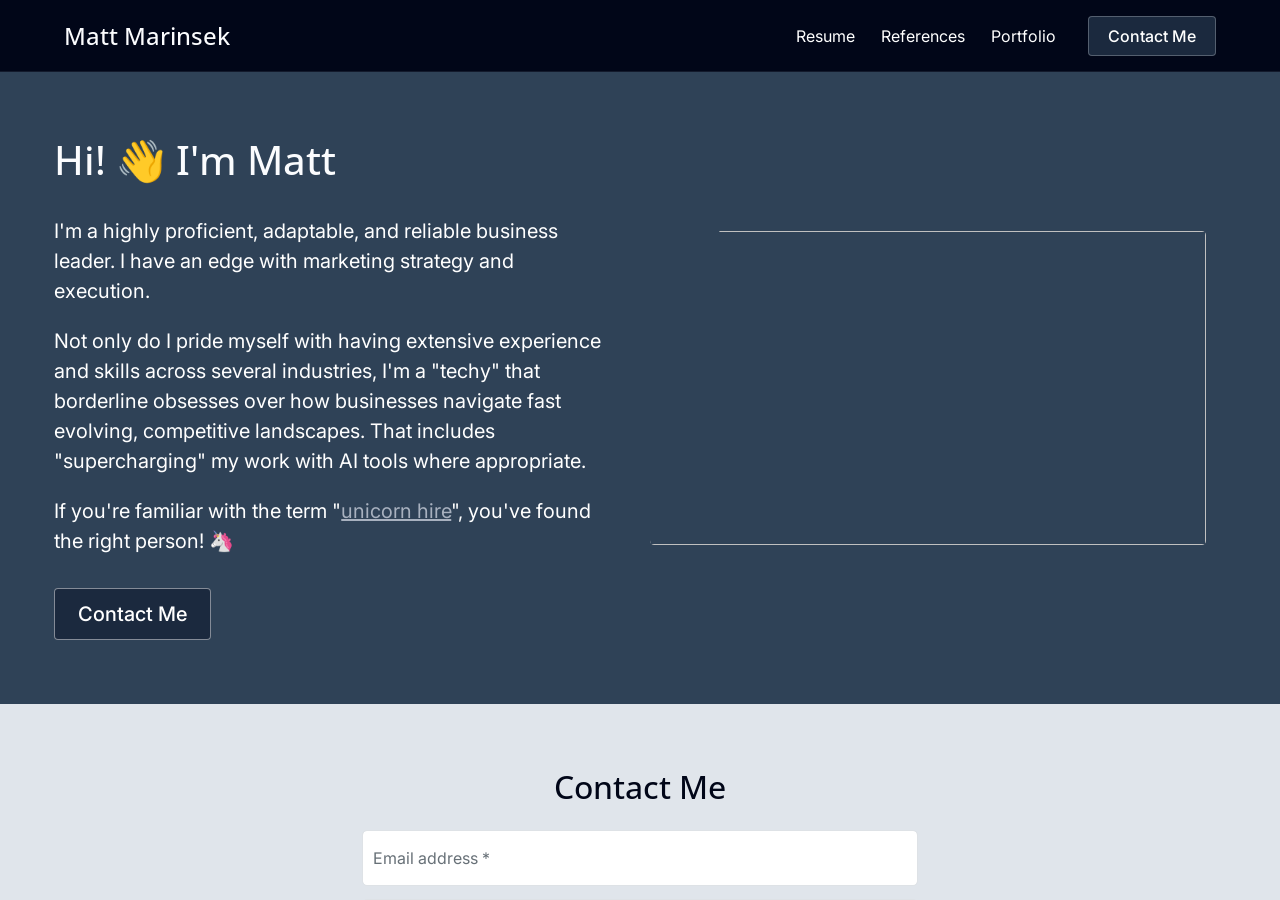
==== commit 56b55642: "Make the site responsive on phones and tablets - Restore the export's 24px container side padding, w" ====
--- a/index.html
+++ b/index.html
@@ -1,4 +1,4 @@
-<!DOCTYPE html><html lang="en" class="__variable_5ce5d8 __className_5ce5d8 __variable_17f8f0 __className_17f8f0" data-sentry-element="Html" data-sentry-component="SoloDocument" data-sentry-source-file="_document.tsx"><head data-sentry-element="Head" data-sentry-source-file="_document.tsx"><meta charSet="UTF-8" data-sentry-element="meta" data-sentry-source-file="_app.tsx" data-next-head=""><meta name="viewport" content="width=device-width, initial-scale=1.0, maximum-scale=1.0,user-scalable=0" data-sentry-element="meta" data-sentry-source-file="_app.tsx" data-next-head=""><meta name="format-detection" content="telephone=no, email=no, address=no, date=no" data-sentry-element="meta" data-sentry-source-file="_app.tsx" data-next-head=""><meta name="msapplication-config" content="/browserconfig.xml" data-sentry-element="meta" data-sentry-source-file="_app.tsx" data-next-head=""><link rel="icon" href="https://soloist.ai/favicon/favicon.ico" sizes="16x16 32x32 64x64" data-next-head><meta name="theme-color" content="#ffffff" data-sentry-element="meta" data-sentry-source-file="_app.tsx" data-next-head=""><title data-next-head="">Matt Marinsek Portfolio - Showcasing Professional Business Marketing - Matt Marinsek</title><meta name="description" content="I&#x27;m a highly proficient, adaptable, and reliable business leader. I have an edge with marketing strategy and execution.Not only do I pride myself with having extensive experience and skills across several industries, I&#x27;m a &quot;techy&quot; that borderline obsesses over how businesses navigate fast evolving, competitive landscapes. That includes &quot;supercharging&quot; my work with AI tools where appropriate.If you&#x27;re familiar with the term &quot;unicorn hire&quot;, you&#x27;ve found the right person! 🦄" data-sentry-element="meta" data-sentry-source-file="PublishedWebsiteView.tsx" data-next-head=""><meta name="keywords" content="resume, website, project, business, marketing" data-sentry-element="meta" data-sentry-source-file="PublishedWebsiteView.tsx" data-next-head=""><meta name="author" content="Matt Marinsek" data-sentry-element="meta" data-sentry-source-file="PublishedWebsiteView.tsx" data-next-head=""><meta name="copyright" content="Matt Marinsek" data-sentry-element="meta" data-sentry-source-file="PublishedWebsiteView.tsx" data-next-head=""><meta name="application-name" content="Matt Marinsek" data-sentry-element="meta" data-sentry-source-file="PublishedWebsiteView.tsx" data-next-head=""><meta property="og:title" content="Matt Marinsek Portfolio - Showcasing Professional Business Marketing - Matt Marinsek" data-sentry-element="meta" data-sentry-source-file="PublishedWebsiteView.tsx" data-next-head=""><meta property="og:type" content="website" data-sentry-element="meta" data-sentry-source-file="PublishedWebsiteView.tsx" data-next-head=""><meta property="og:image" content="https://cdn.soloist.ai/30517dc0-80a4-479e-b727-38e8081ba558/72cbe2c3-54d6-42a5-9fd7-8c6ae6ac056e_2048x2048.webp" data-next-head=""><meta property="og:image:width" content="1200" data-next-head=""><meta property="og:image:height" content="630" data-next-head=""><meta property="og:url" content="https://marinsek.me/" data-sentry-element="meta" data-sentry-source-file="PublishedWebsiteView.tsx" data-next-head=""><meta property="og:description" content="I&#x27;m a highly proficient, adaptable, and reliable business leader. I have an edge with marketing strategy and execution.Not only do I pride myself with having extensive experience and skills across several industries, I&#x27;m a &quot;techy&quot; that borderline obsesses over how businesses navigate fast evolving, competitive landscapes. That includes &quot;supercharging&quot; my work with AI tools where appropriate.If you&#x27;re familiar with the term &quot;unicorn hire&quot;, you&#x27;ve found the right person! 🦄" data-sentry-element="meta" data-sentry-source-file="PublishedWebsiteView.tsx" data-next-head=""><meta name="twitter:card" content="summary" data-sentry-element="meta" data-sentry-source-file="PublishedWebsiteView.tsx" data-next-head=""><meta name="twitter:title" content="Matt Marinsek Portfolio - Showcasing Professional Business Marketing - Matt Marinsek" data-sentry-element="meta" data-sentry-source-file="PublishedWebsiteView.tsx" data-next-head=""><meta name="twitter:description" content="I&#x27;m a highly proficient, adaptable, and reliable business leader. I have an edge with marketing strategy and execution.Not only do I pride myself with having extensive experience and skills across several industries, I&#x27;m a &quot;techy&quot; that borderline obsesses over how businesses navigate fast evolving, competitive landscapes. That includes &quot;supercharging&quot; my work with AI tools where appropriate.If you&#x27;re familiar with the term &quot;unicorn hire&quot;, you&#x27;ve found the right person! 🦄" data-sentry-element="meta" data-sentry-source-file="PublishedWebsiteView.tsx" data-next-head=""><meta name="twitter:image" content="https://cdn.soloist.ai/30517dc0-80a4-479e-b727-38e8081ba558/72cbe2c3-54d6-42a5-9fd7-8c6ae6ac056e_2048x2048.webp" data-next-head=""><link rel="canonical" href="https://marinsek.me/" data-next-head=""><meta name="sentry-trace" content="2b3b48bc51cf4a78883c36bc2b3e95c3-d061bd80ef3b8435-0"><meta name="baggage" content="sentry-environment=production,sentry-release=b3e094eef93df373ad6740bacbf2e2fc37c9e950,sentry-public_key=cd4458f5a980b6231c02c1bb09eaa7d2,sentry-trace_id=2b3b48bc51cf4a78883c36bc2b3e95c3,sentry-org_id=1069899,sentry-sample_rand=0.410020680338387,sentry-sample_rate=0"><style rel="preload" id="typestyle-target">.f12qcd1y{font-size:14px;line-height:1.5em}.f1m0a0d0{font-size:16px;line-height:1.5em}.ftgg2kx{font-size:20px;line-height:1.5em}.fk0grf2{bottom:0;left:0;position:absolute;right:0;top:0}.f8obqgr,.f8obqgr > .row > .col{padding:0}.f8obqgr > .row{margin:0}.fkhz08q{display:flex;flex-direction:column}.fddsvlq{align-items:center;display:flex}.f1hf8rho{display:flex;justify-content:flex-end}.fdlhgou{flex:1;max-width:unset}.fnvt2df,.fnvt2df .row, .col{display:flex}@media (max-width: 575.9999px){.fom2f23 .container{max-width:100% !important}}@media (min-width: 576px) and (max-width: 767.99999px){.fom2f23 .container{max-width:576px !important}}@media (min-width: 768px) and (max-width: 991.99999px){.fom2f23 .container{max-width:768px !important}}@media (min-width: 992px) and (max-width: 1199.99999px){.fom2f23 .container{max-width:992px !important}}@media (min-width: 1200px) and (max-width: 1399.99999px){.fom2f23 .container{max-width:1200px !important}}@media (min-width: 1400px){.fom2f23 .container{max-width:1400px !important}}.fehdsxy{border:solid;border-bottom:solid;border-bottom-color:#cfcfd8;border-color:#cfcfd8;border-radius:4px;border-top:solid;border-top-color:#cfcfd8;border-width:1px;font-size:16px;line-height:18px;padding:12px;resize:none;width:100%}.fehdsxy.form-control.is-invalid{background-image:url(img/alert.svg);background-size:auto;border-color:#cfcfd8}.fehdsxy.form-control-plaintext ~ label, .fehdsxy:focus ~ label, .fehdsxy:not(:placeholder-shown) ~ label, .fehdsxy.form-select ~ label{opacity:0.7 !important}.tooltip{--bs-tooltip-bg:#32313c;--bs-tooltip-border-radius:4px;--bs-tooltip-color:#ffffff;--bs-tooltip-padding-x:10px;--bs-tooltip-padding-y:5px;margin-block:8px !important;opacity:1 !important}.tooltip-inner{border:none;box-shadow:0px 2px 5px 0px rgba(0, 0, 0, 0.20), 0px 0px 1px 0px rgba(0, 0, 0, 0.20);font-size:13px;font-weight:500;line-height:18px;outline:none}h1, h2, h3, h4{color:#15141a;font-feature-settings:'ss03' on, 'cv02' on, 'cv01' on, 'cv08' on;font-style:bold;font-weight:700;margin-bottom:0}h1{font-size:42px;line-height:48px}h2{font-size:32px;line-height:40px}h3{font-size:28px;line-height:32px}h4{font-size:18px;line-height:24px}.f1bjli4c{color:#15141a;font-feature-settings:'ss03' on, 'cv02' on, 'cv01' on, 'cv08' on;font-size:13px;font-style:normal;font-weight:600;line-height:18px}.fg31md0{color:#15141a;font-feature-settings:'ss03' on, 'cv02' on, 'cv01' on, 'cv08' on;font-size:16px;font-style:normal;font-weight:400;line-height:24px}.fowuwzi{color:#15141a;font-feature-settings:'ss03' on, 'cv02' on, 'cv01' on, 'cv08' on;font-size:13px;font-style:normal;font-weight:400;line-height:18px}.f1nt9xga{color:#15141a;font-family:var(--font-metropolis, Helvetica, Arial, sans-serif);font-feature-settings:'ss03' on, 'cv02' on, 'cv01' on, 'cv08' on;font-size:13px;font-style:normal;font-weight:400;line-height:18px}.fh04hbo{color:#15141a;font-family:var(--font-metropolis, Helvetica, Arial, sans-serif);font-feature-settings:'ss03' on, 'cv02' on, 'cv01' on, 'cv08' on;font-size:24px;font-style:normal;font-weight:600;line-height:32px}.f12vz2yn{color:#15141a;font-feature-settings:'ss03' on, 'cv02' on, 'cv01' on, 'cv08' on;font-size:13px;font-style:normal;font-weight:500;line-height:18px}.f1pipo3h{color:#15141a;font-feature-settings:'ss03' on, 'cv02' on, 'cv01' on, 'cv08' on;font-size:13px;font-style:normal;font-weight:700;line-height:18px}.fy4b41{color:#5b5b66}.fyvanpa{font-size:11px;line-height:16px}.f1f9lquf{color:#15141a;font-feature-settings:'ss03' on, 'cv02' on, 'cv01' on, 'cv08' on;font-size:10px;font-style:normal;font-weight:600;letter-spacing:0.1em;line-height:14px}@keyframes f1viyxtx{0%{opacity:0}100%{opacity:1}}.f10xswa0{animation:f1viyxtx 0.1s ease-in forwards;opacity:0}.f17oebph{background-color:#7542e5;border:none;color:#ffffff;font-weight:500;padding-block:12px;padding-inline:20px}.f17oebph:hover{background-color:#592acb;color:#ffffff}.f17oebph:hover:active,.f17oebph:active{background-color:#45278d !important;color:#ffffff !important}.f17oebph:disabled{background-color:#7542e5;box-shadow:none;color:#ffffff;opacity:0.4}.f17oebph svg{pointer-events:none}.fcfro50{background-color:#7542e5;border:none;color:#ffffffff;padding-block:6px;padding-inline:16px}.fcfro50:hover{background-color:#592acb;color:#ffffffff}.fcfro50:active{background-color:#45278d !important;color:#ffffffff !important}.fcfro50:disabled{background-color:#7542e5;box-shadow:none;color:#ffffffff;opacity:0.4}.f3ctfs{background-color:#f0f0f4;border:none;color:#5b5b66;font-weight:500;padding-block:12px;padding-inline:20px}.f3ctfs:hover{background-color:#e0e0e6;color:#5b5b66}.f3ctfs:hover:active,.f3ctfs:active{background-color:#cfcfd8 !important;color:#5b5b66 !important}.f3ctfs:disabled{background-color:#f0f0f4;box-shadow:none;color:#5b5b66;opacity:0.4}.f3ctfs svg{pointer-events:none}.fj4ad63{background-color:#e22850;border:none;color:#ffffff;font-weight:500;padding-block:12px;padding-inline:20px}.fj4ad63:hover{background-color:#c50042;color:#ffffff}.fj4ad63:hover:active,.fj4ad63:active{background-color:#810220 !important;color:#ffffff !important}.fj4ad63:disabled{background-color:#e22850;box-shadow:none;color:#ffffff;opacity:0.4}.fj4ad63 svg{pointer-events:none}.f71mh57{background-color:#e22850;border:none;color:#ffffffff;padding-block:6px;padding-inline:16px}.f71mh57:hover{background-color:#c50042;color:#ffffffff}.f71mh57:active{background-color:#810220 !important;color:#ffffffff !important}.f71mh57:disabled{background-color:#e22850;box-shadow:none;color:#ffffffff;opacity:0.4}.f8m0u3h{background-color:#f0f0f4;border:none;color:#5b5b66ff;padding-block:6px;padding-inline:16px}.f8m0u3h:hover{background-color:#e0e0e6;color:#5b5b66ff}.f8m0u3h:active{background-color:#cfcfd8 !important;color:#5b5b66ff !important}.f8m0u3h:disabled{background-color:#f0f0f4;box-shadow:none;color:#5b5b66ff;opacity:0.4}.fh1k42u{background-color:#ffd567;border:none;color:#15141ab3;padding-block:6px;padding-inline:16px}.fh1k42u:hover{background-color:#ffbd4f;color:#15141ab3}.fh1k42u:active{background-color:#ffa436 !important;color:#15141ab3 !important}.fh1k42u:disabled{background-color:#fbfbfe;box-shadow:0px 0px 0px 1px rgba(0, 0, 0, 0.12) inset;color:#5b5b66ff;opacity:1}.fvza742{background-color:#f0f0f4;border:none;color:#5b5b66;padding-block:6px;padding-inline:6px}.fvza742:hover{background-color:#f0f0f4;color:#5b5b66}.fvza742:active{background-color:#e0e0e6 !important;color:#5b5b66 !important}.fvza742:disabled{background-color:#f0f0f4;box-shadow:none;color:#5b5b66;opacity:0.4}.f1go1cdu{align-items:center;background-color:transparent;border:none;border-radius:99px;color:#5b5b66;display:flex;justify-content:center;padding:0}.f1go1cdu:hover{background-color:#f0f0f4;color:#5b5b66}.f1go1cdu:active{background-color:#e0e0e6 !important;color:#5b5b66 !important}.f1go1cdu:disabled{background-color:transparent;box-shadow:none;color:#5b5b66;opacity:0.4}.fwx468p{background-color:transparent;border:2px solid;border-color:#7542e5;color:#7542e5;font-weight:500;padding-block:12px;padding-inline:20px}.fwx468p:hover{background-color:#592acb;border:2px solid;border-color:#592acb;color:#ffffff}.fwx468p:hover:active,.fwx468p:active{background-color:#45278d !important;color:#7542e5 !important}.fwx468p:disabled{background-color:#7542e5;box-shadow:none;color:#7542e5;opacity:0.4}.fwx468p svg{pointer-events:none}.f1xvmw9j{border-radius:4px}.f1xvmw9j .btn{border:none !important;margin:0px !important}.f1x2efpt{background-color:#f0f0f4;height:32px;width:48px}.f1x2efpt.active{background-color:#7542e5;color:#ffffff}.f1x2efpt:hover:not(.active){background-color:#e0e0e6;color:#5b5b66}.fm2femi{background-color:#fbfbfe;color:#5b5b66;height:32px;width:48px}.fm2femi.active{background-color:#e0e0e6;color:#32313c}.fm2femi:hover:not(.active){background-color:#f0f0f4;color:#5b5b66}.f1loj3rz{background-color:transparent !important;border:none;color:#7542e5;cursor:pointer;font-weight:500;padding:0}.f1loj3rz:hover, .f1loj3rz:focus-visible{color:#15141a}.f1loj3rz:active{color:#15141a !important}.f1loj3rz.disabled{color:#5b5b66 !important}.f1tgo88n{background-color:transparent !important;border:none;color:#5b5b66;cursor:pointer;font-weight:500;padding:0}.f1tgo88n:hover, .f1tgo88n:focus-visible{color:#15141a}.f1tgo88n:active{color:#15141a !important}.f1tgo88n.disabled{color:#8f8f9e !important}.f1gjylx1{background-color:transparent !important;border:none;cursor:pointer;padding:0}.f1gjylx1:hover,.f1gjylx1.disabled{color:#5b5b66 !important}.f184aata{background-color:transparent !important;border:none;color:#ffffff !important;cursor:pointer;padding:0}.f184aata:hover{color:#e0e0e6 !important}.f184aata.disabled{color:#5b5b66 !important}html, body{box-sizing:border-box;font-size:16px;font-style:normal;font-weight:400;height:100vh;line-height:18px;margin:0;overflow-y:hidden;padding:0}html, body #__next{display:flex;flex-direction:column;font-size:13px;height:100vh}a, a:hover{color:inherit}.fx7nows{color:#7542e5;font-weight:500;text-decoration:none}.fx7nows:hover{color:#7542e5;cursor:pointer}.fbolhy3{background-color:transparent;border:none;color:#7542e5;font-weight:500;line-height:inherit;margin:0;padding:0;text-decoration:none}.fbolhy3:hover{background-color:transparent;color:#592acb}.fbolhy3:active{background-color:transparent !important;color:#5b5b66 !important}.fgzydrc{color:#7542e5;text-decoration:underline}.fgzydrc:hover{cursor:pointer;text-decoration:none}.fo5f5t9{color:#7542e5;text-decoration:underline}.fo5f5t9:hover{color:#15141a !important;cursor:pointer;text-decoration:underline}.f1mniyiz{list-style:none;margin-block-end:0;margin-block-start:0;padding-inline-start:0}.f14ckmmr{position:relative;z-index:1080}.f1aqf3sg{border-radius:6px;max-width:220px;padding:16px;text-align:left;width:220px}.f1aqf3sg *{color:#ffffff !important}.f1k47lwi{border-top:1px solid #ffffff;margin-bottom:8px;margin-top:8px;opacity:0.2}.f1fpj0aj a{pointer-events:none}.f1884f9d td > p:first-child, .f1884f9d th > p:first-child{margin-top:0}.f1884f9d td > p:last-child, .f1884f9d th > p:last-child{margin-bottom:0}.fcu3suo{bottom:0;display:flex;justify-content:center;left:0;pointer-events:none;position:fixed;width:100%;z-index:10}.fdp2y1p{min-width:60%}.fdp2y1p p{margin-bottom:0}.f1901vew{display:flex;flex-wrap:wrap;gap:16px;width:100%}.f1901vew .btn{flex-grow:1}.fm3p0aw{scroll-margin-top:var(--sticky-header-height, 0px)}.f1qftqcq{align-items:center;gap:48px;justify-content:center;margin-inline:0}.fojij6o{gap:32px}.fs89ngr{overflow:hidden;text-overflow:ellipsis;white-space:nowrap}.fqx0517{flex-shrink:0;margin-inline:8px}.f12pqfkx{flex-shrink:1;min-width:0}.fcdpsbx{margin-bottom:24px}.f8jndik{opacity:0.4}.fbsw1f4 h2{margin-bottom:32px}.f1d2h93a{width:fit-content}.f1v9lt4v{margin-top:16px;text-align:center}.f10njpuy{margin-top:72px}.f1o1p964{margin-bottom:16px}.f99wagv .content{align-content:stretch;display:flex;flex-direction:row;max-height:480px;min-height:300px;padding-block:8px}.f99wagv .content .carousel-container{display:flex;flex-direction:column;justify-content:center;margin:0;padding:0}.f99wagv .content .carousel-container .carousel-item.active, .carousel-item-start, .carousel-item-end, .carousel-item-next, .carousel-item-prev{display:flex}.f99wagv .carousel-item{transition:transform 1.2s ease-in-out, opacity 0s}.f99wagv .carousel-inner{display:flex;height:100%}.f99wagv .carousel-review{background-position:center;background-repeat:no-repeat;background-size:cover;display:flex;flex-direction:column;justify-content:center;margin-inline:auto;padding-inline:24px;position:relative;text-align:center}.f99wagv .author-info{font-weight:600;margin-top:16px}.f99wagv .chev-btn{cursor:pointer;display:flex;flex-direction:column;justify-content:center;width:24px}.f99wagv .button-placeholder{width:24px}.f99wagv .next-btn{transform:rotate(180deg)}.f99wagv .page-indicator{align-items:center;display:flex;flex-direction:row;justify-content:center;min-width:96px}.f14z0jsa{margin-bottom:32px}.f1g4dn0{justify-content:center;margin-bottom:16px}.fwfqocn{height:24px;width:24px}.f1nq0oqd:hover{opacity:0.7}.f14icp2y{column-gap:24px;display:flex;flex-direction:column;padding-bottom:24px;row-gap:24px}@media (min-width: 768px){.f14icp2y{flex-direction:row}}.f1827nuz{font-weight:500;line-height:1.5em;padding:0}.f1p0cgam{margin-bottom:48px}@media (min-width: 768px){.f1p0cgam{margin-bottom:0}}.f1fbucww{margin-bottom:24px}@media (min-width: 768px){.f1fbucww{margin-bottom:48px}}.f1vaphum{padding-block:48px}@media (min-width: 768px){.f1vaphum{padding-block:0}}.fd1b9fq{margin-block:0;width:100%}.f6tinqi{margin-inline:auto}.f1v7t2u4{aspect-ratio:1.3333333333333333}.f13rwjj3{aspect-ratio:0.75}.fyzv02a{aspect-ratio:1}.ficfct8{aspect-ratio:1.7777777777777777}.f2h6oba .carousel-inner{border-radius:4px}.f2h6oba .carousel-item{transition:transform 1.2s ease-in-out, opacity 0s}.f2h6oba .carousel-image{cursor:pointer;margin:auto;position:relative}.f2h6oba .carousel-image .carousel-caption{background-color:rgba(0, 0, 0, 0.6);border-radius:4px}.f2h6oba .chev-btn{cursor:pointer;display:flex;flex-direction:column;justify-content:center;pointer-events:auto;width:24px}.f2h6oba .page-indicator{align-items:center;display:flex;flex-direction:row;justify-content:center;min-width:96px}.f2h6oba .next-btn{transform:rotate(180deg)}.fhcfrr1{display:flex;flex-direction:row;flex-wrap:wrap}.fhcfrr1, .fhcfrr1 .row, .fhcfrr1 .col{padding:0}.fhcfrr1 .gallery-item{aspect-ratio:1.3333333333333333;background-clip:content-box;background-repeat:no-repeat;background-size:cover;padding:4px}.fhcfrr1 .gallery-item .img-container{position:relative}.fhcfrr1 .gallery-item .img-container::after{bottom:0;content:'';left:0;position:absolute;right:0;top:0}.fhcfrr1 .gallery-item .img-container:hover::after{background-color:rgba(0, 0, 0, 0.15)}.fhcfrr1 .gallery-item-in-safari{aspect-ratio:unset !important}.fhcfrr1 .hidden{height:0;visibility:collapse;width:0}@media (min-width: 992px){}.f17y4uf2{-ms-filter:blur(10px);-webkit-filter:blur(10px);filter:blur(10px);overflow:hidden;transform:scale(1.15)}.fugk5n4{transform:scale(1.05)}.f1ttgj8s{align-items:center;justify-content:center;margin-inline:0;row-gap:24px}.f1ttgj8s .btn-lg{margin-bottom:16px;margin-top:12px}.f1pjpune{-ms-filter:blur(10px);-webkit-filter:blur(10px);filter:blur(10px);overflow:hidden;transform:scale(1.15);z-index:-1}@media (max-width: 992px){.fhaqf3p{display:none}}.f1xp2jyw{display:none;overflow:hidden;position:relative}@media (max-width: 992px){.f1xp2jyw{aspect-ratio:16 / 9;display:block;width:100%}}.f1966il8{align-items:center;display:flex;flex-wrap:nowrap;justify-content:flex-start;overflow:visible;white-space:nowrap}.fe1ccbi{align-items:center;display:flex;min-height:72px;padding-block:12px !important;position:relative}.fbvdum{margin-block:0;margin-left:calc((-100vw + 100%) / 2);margin-right:calc((-100vw + 100%) / 2);min-width:100vw}@keyframes f16qy5mw{from{opacity:0;transform:translateY(-100%)}to{opacity:1;transform:translateY(0px)}}.f13sg7dk{align-items:center;display:flex;justify-content:space-between;min-height:48px;width:100%}.f1n6mt4g{align-items:center;display:flex;min-height:48px;width:100%}.fgydppl{display:flex;flex-direction:column;width:100%}.f1kwfio1{display:flex;justify-content:center;width:100%}.f1kwfio1 .nav-link{padding-block:4px}.f1kwfio1 .nav-link-list{flex-wrap:wrap;justify-content:center;white-space:normal}.fayg007{align-items:center;display:flex;flex:1;justify-content:flex-end}.fpi8fx3 h2,.fpi8fx3 .description{margin-bottom:12px}.f4eheno{align-items:stretch;display:flex;flex-direction:row;height:56px;justify-content:center;width:100%}.f4eheno .form-floating{width:100%}.f4eheno input{padding-block:16px;padding-left:14px;width:100%}@media (min-width: 576px){.f4eheno .form-floating{width:unset}.f4eheno input{width:384px}}.f15o5ico{padding-left:8px}.f8j8id1{height:56px;padding-block:12px !important;padding-inline:12px !important;width:56px}.f8j8id1 svg{vertical-align:unset}.f8j8id1 img{height:24px;width:24px}.f96or0t{width:100%}.fixr2lp{align-items:center;justify-content:center;margin-inline:0;row-gap:48px}.f1dlmh1s{align-items:center;font-size:32px;line-height:40px}.f9a13de{align-items:center}.f1ld4zys{align-items:center;font-size:16px;line-height:24px}.f1r530z1{margin-block:24px}@media (min-width: 768px){.f1r530z1{margin-bottom:16px}}.fm26nq4{align-items:center;background:transparent;border:none;color:inherit;cursor:pointer;display:inline-flex;justify-content:center;padding:0;pointer-events:auto;position:relative;transition:opacity 0.15s ease;z-index:2}.fm26nq4:disabled{cursor:default;opacity:0.35}.fm26nq4:hover:not(:disabled), .fm26nq4:focus-visible{opacity:0.7}.f18oh0sx svg{display:block;height:48px;width:48px}.f1ljvuex{border:1.5px solid rgba(9, 9, 11, 0.2);border-radius:8px;height:40px;width:56px}.f1ljvuex svg{display:block;height:24px;width:24px}.f1qpx568 svg{transform:rotate(180deg)}.f1f4ffwn{color:#fff}.f17fla1w{display:flex;justify-content:center;margin-top:16px}.faowcuh{overflow:hidden}.favster{display:flex;transition:transform 0.3s ease}@media (prefers-reduced-motion: reduce){.favster{transition:none}}.f6cv39y{align-items:center;display:flex;flex:0 0 20px;height:20px;justify-content:center}.f1msbdn1{border-color:#000;border-radius:50%;border-style:solid;border-width:2px;box-sizing:border-box;cursor:pointer;height:8px;padding:0;pointer-events:auto;transform-origin:center;transition:transform 0.3s ease, background-color 0.3s ease;width:8px}@media (prefers-reduced-motion: reduce){.f1msbdn1{transition:none}}.ffjrjbg{background-color:#000;transform:scale(1.5)}.f1mgyl9u{position:relative}.f1pz4f28{align-items:center;display:flex;gap:24px;justify-content:center;margin-top:16px}.f1pz4f28 > div{margin-top:0}.ffeao55{display:flex;flex:1 1 0%;min-width:0;overflow-x:auto;padding-bottom:8px;scroll-snap-type:x mandatory;scrollbar-width:none}.ffeao55::-webkit-scrollbar{display:none}.fa6yfx9{display:flex;flex:0 0 100%;justify-content:center;scroll-snap-align:start}.f37rjwb{left:12px;position:absolute;top:calc(50% - 20px);z-index:2}.f1q627z4{position:absolute;right:12px;top:calc(50% - 20px);z-index:2}.f84fk8t{box-sizing:border-box;display:flex;flex-direction:column;flex-grow:1;row-gap:24px;width:100%}.f1konfi9{display:flex;flex-direction:column;row-gap:12px}.fl8qkup{margin:0}.f1f45za8{margin-bottom:38px}.fsgs3wg{justify-content:flex-end}.femookj{margin-bottom:8px;margin-top:32px}.fxstmmp{height:220px;padding-bottom:0 !important;width:220px}@media (max-width: 575.9999px){.fxstmmp{height:200px;width:200px}}.f9gn5u{height:220px;padding-bottom:0 !important;width:220px}@media (min-width: 576px){.f9gn5u{height:360px;width:360px}}.f383ewl{height:165px;padding-bottom:0 !important;width:220px}@media (max-width: 575.9999px){.f383ewl{height:150px;width:200px}}.f1ptlizk{height:165px;padding-bottom:0 !important;width:220px}@media (min-width: 576px){.f1ptlizk{height:270px;width:360px}}.f1otqxop{margin-top:24px}.f18ghtz9{aspect-ratio:16/9;border:none;display:block;height:auto;width:100%}.fongqhf{aspect-ratio:16 / 9;background-color:#000;border:none;cursor:pointer;display:block;overflow:hidden;padding:0;position:relative;width:100%}.fvyakyi{display:block;height:100%;object-fit:cover;width:100%}.f1i06xya{align-items:center;background-color:rgba(0, 0, 0, 0.7);border-radius:8px;display:flex;height:48px;justify-content:center;left:50%;position:absolute;top:50%;transform:translate(-50%, -50%);transition:background-color 0.2s;width:68px}button:hover .f1i06xya{background-color:rgba(0, 0, 0, 0.9)}.faomike{color:#fff;height:32px;width:32px}.f1px892k{display:block;margin:16px 0}.f1dtfscn{max-width:100%;width:100%}.fgsql5j{align-items:center;aspect-ratio:16 / 9;background-color:#f5f5f5;border:2px dashed #ccc;color:#999;display:flex;font-size:14px;justify-content:center;width:100%}.f1tmaw1r{align-items:center;justify-content:center;margin-inline:0}.f1tmaw1r .video-items-container{display:flex;flex-direction:column;row-gap:32px}.f1tmaw1r .missing-video{align-items:center;aspect-ratio:16/9;background-color:#f5f5f5;display:flex;height:auto;justify-content:center;width:100%}.f1tmaw1r .text-content{display:flex;flex-direction:column;margin-bottom:16px;margin-top:32px;row-gap:16px}.f1tmaw1r .text-content p{margin-bottom:0}.f1tmaw1r .title{margin-bottom:32px}.f1cgep9t{background-image:url(img/small-spinner--white.gif);background-position:center;background-repeat:no-repeat;background-size:20px 20px;inset:0;position:absolute}.f1lro06z{background-image:url(img/small-spinner--violet.gif);background-position:center;background-repeat:no-repeat;background-size:20px 20px;inset:0;position:absolute}.f1v8dz0u{color:#f0f0f4;margin-block:16px;opacity:1}.f1ox1kfs{align-items:center;box-sizing:content-box;display:flex;margin:0;overflow:hidden;padding:16px}.f1ox1kfs .modal-content{border:0;border-radius:8px;border-width:0;box-shadow:0px 9px 18px 0px rgba(0, 0, 0, 0.28), 0px 0px 1px 0px rgba(0, 0, 0, 0.30);outline:none;padding:24px}.f1ox1kfs .modal-body{overflow:hidden;padding:0;text-align:center}.f1ox1kfs .modal-backdrop .show{opacity:0.16 !important}@media (min-width: 576px){.f1ox1kfs{margin:auto;max-width:460px;padding-inline:24px}}.f1179r3r{display:flex;flex-direction:column;justify-content:center;padding-bottom:28px;padding-inline:8px;padding-top:8px;row-gap:16px}.fd07j12{font-size:18px !important;line-height:24px !important}.fhmv0fm{color:#32313c}.fy68mk3{height:32px;margin-inline:auto;width:32px}.fccervo{column-gap:10px;display:flex;row-gap:8px;width:100%}.fjrvsch{height:32px;padding-inline:auto;width:100%}.f1f1ygnm{display:flex}.f18iqi43{--bs-modal-width:558px}.fdtzhvb{--bs-modal-width:100%}.f1c2m1bt{padding:0 !important}.f11iw19c{color:#15141a;display:flex;font-family:var(--font-metropolis, Helvetica, Arial, sans-serif);font-size:18px;font-weight:600;justify-content:space-between;line-height:24px;padding:24px}.f11iw19c svg{cursor:pointer}.fpbihkk{display:flex;flex-direction:column;padding:0 24px 24px 24px}.f1e8lhs7{height:20px;width:20px}.fu6vh5b{list-style-type:none;margin:0;padding:0;padding-left:6px}.fwyx1g{color:#32313c;font-size:14px;font-weight:400;padding-bottom:6px;padding-left:12px;position:relative}.fwyx1g::before{color:#32313c;content:"•";left:0;position:absolute}.f1hdxxe8{background-color:transparent;bottom:40px;display:flex;flex-direction:column-reverse;position:fixed;right:32px;row-gap:8px;z-index:20000}.f6f7l1u{bottom:160px;left:50%;right:unset;transform:translateX(-50%)}.f1mebel9{align-content:center;align-items:center;background-color:#2b2a33;border-radius:4px;box-shadow:0px 9px 18px 0px rgba(0, 0, 0, 0.28), 0px 0px 1px 0px rgba(0, 0, 0, 0.30);color:#ffffff;column-gap:40px;display:flex;flex-direction:row;justify-content:space-between;justify-items:center;min-height:48px;min-width:290px;opacity:1;padding:16px;padding-bottom:14px;padding-top:14px}.f11vztwh{align-items:center;column-gap:8px;display:flex;justify-content:flex-start}.f11vztwh .icon{display:flex}.f1j0fe1v{align-items:flex-start}.f1cvslgw{display:flex;flex-direction:column;row-gap:2px}.fq8f2l1{box-sizing:content-box;color:#ffffff;line-height:20px;white-space:pre-line}.fh6vhdb{color:#cfcfd8;font-weight:400;line-height:20px;word-break:break-all}.f16c6rax{align-items:center;column-gap:12px;display:flex}.fqzzwzb{align-items:center;border-radius:4px;column-gap:6px;cursor:pointer;display:inline-flex;justify-content:center;text-decoration:none;white-space:nowrap}.fqzzwzb:hover{text-decoration:none}.fqzzwzb:focus-visible{outline:2px solid #ffffff;outline-offset:1px}.fqzzwzb .action-icon{display:inline-flex}.fqzzwzb .action-icon svg{height:18px;width:18px}.f7j4qq5{color:#cfcfd8;cursor:pointer}@keyframes firnj9q{from{opacity:0;transform:translateY(+100%)}to{opacity:1;transform:translateY(0px)}}.f1j4w1wk{animation-duration:200ms;animation-name:firnj9q;animation-timing-function:ease-in-out}.fnmnqwu .icon,.fnmnqwu .close-icon{color:#f0f0f4}.fi2fu3 .icon{color:#b3ffe3}.fi2fu3 .close-icon{color:#f0f0f4}.f53wljb .icon{color:#ff9aa2}.f53wljb .close-icon{color:#f0f0f4}.f311j7n{background-color:#f9f9fb !important}.f311j7n .icon{color:#008787}.f311j7n span{color:#15141a}.f311j7n .close-icon{color:#5b5b66}.f1ul2ih7{background-color:transparent;border:none;color:#ffffff;padding-block:6px;padding-inline:16px}.f1ul2ih7:hover{background-color:#ffffff1f;color:#ffffff}.f1ul2ih7:active{background-color:#ffffff33 !important}.ft7u6g7{border-radius:6px;font-size:16px;line-height:20px;min-height:48px}.fnz27mq{align-items:center;column-gap:8px;display:flex}.f1z03wx9{color:#5b5b66;padding:4px 0 4px 12px;text-align:left}.ftyo6cc{align-items:center;background-color:transparent;border-radius:4px;color:#5b5b66;display:flex;flex-direction:row;margin-bottom:2px;margin-top:2px;padding:4px;padding-left:12px;padding-right:12px;text-align:left}.f511jke{color:#5b5b66;height:20px;width:20px}.f511jke .favicon{height:20px;width:20px}.f1ngtpte{display:flex;flex-direction:column;margin-left:8px;overflow:hidden;padding:1px;padding-left:4px;padding-right:4px;text-align:left;width:100%}.f3s8xza{color:#5b5b66;font-size:11px;overflow:hidden;text-overflow:ellipsis;white-space:nowrap}.f18bkh11{justify-self:flex-end}.f15ynvzm{align-items:center;display:flex;flex-direction:row;gap:16px}.f1niexg3{align-items:center;align-self:flex-start;display:flex;flex-direction:row;justify-content:flex-start;margin-left:12px;padding-block:6px;padding-inline:16px;text-align:left}.f1niexg3 svg{margin-right:8px}.f1cyyckb{background-color:transparent;background-image:url(/img/spinner-96-transparent-violet.png);background-position:center;background-repeat:no-repeat;background-size:48px 48px;height:96px;width:100%}.f1rf6zxr{align-items:center;background-color:transparent;border-radius:2px;color:#32313c;column-gap:12px;display:flex;flex-direction:row;height:40px;justify-content:flex-start;padding:10px;padding-left:12px;padding-right:12px;text-align:left;width:100%}.fh1t4iy{align-items:center;box-sizing:content-box;column-gap:8px;display:flex;justify-content:flex-start;margin-bottom:8px;min-height:32px;overflow:hidden;text-align:left}.fh1t4iy .title-icon{align-items:center;color:#5b5b66;display:flex;height:20px}.fh1t4iy .close-icon{align-items:center;background-color:transparent;border:none;color:#5b5b66;cursor:pointer;display:inline-flex;font:inherit;justify-content:center;line-height:0;margin-left:auto;padding:6px}.fh1t4iy .close-icon:hover{color:#80808f}.fh1t4iy .close-icon svg{height:20px;width:20px}.f1mehye2{box-sizing:content-box;display:flex;flex-direction:column;line-height:20px;overflow:hidden;padding-bottom:4px;padding-top:4px;text-align:left;white-space:pre-line}.f1k1ju5h{color:#e22850;line-height:20px;white-space:pre-line}.f1xvs4k8{column-gap:8px;display:flex;margin-top:16px}.f11vi2ni{padding-block:7px;padding-inline:16px}.f15bipre{color:#32313c;margin-bottom:0;margin-top:12px;text-align:left}.f1eny907{align-items:center;box-sizing:content-box;display:flex;margin:0;overflow:hidden;padding:16px}.f1eny907 .modal-content{border:0;border-radius:8px;border-width:0;box-shadow:0px 9px 18px 0px rgba(0, 0, 0, 0.28), 0px 0px 1px 0px rgba(0, 0, 0, 0.30);outline:none;padding:24px;padding-top:20px}.f1eny907 .modal-body{overflow:hidden;padding:0;text-align:center}.f1eny907 .modal-backdrop .show{opacity:0.16 !important}.f1eny907 .modal-dialog.modal-lg{max-width:580px}@media (min-width: 576px){.f1eny907{margin:auto;max-width:460px;padding-inline:24px}}.f17bv8f{display:contents}.f1xdn0mo{padding:6px}.f1iumef4{background-color:#ffffff;border:1px solid #cfcfd8;color:#5b5b66;padding:6px}.f1iumef4:hover{background-color:#e0e0e6;color:#5b5b66}.f1iumef4:active{background-color:#cfcfd8;color:#5b5b66}.fckfnh9{background-color:#f0f0f4;border-color:#f0f0f4;margin-block:2px}.f1kj0qdq{display:block;margin:-12px 0;opacity:0;transition:visibility 0ms 300ms, margin 300ms ease, opacity 300ms ease;visibility:hidden}.f1kj0qdq.show{margin:4px 0;opacity:1;transition:visibility 0ms, opacity 300ms ease, margin 300ms ease;visibility:visible}.f1jdi1tb{border:1px solid;border-color:#cfcfd8;box-shadow:0px 0px 4px 0px rgba(0, 0, 0, 0.20), 0px 0px 1px 0px rgba(0, 0, 0, 0.20);padding:8px;z-index:1050}.f1jdi1tb .dropdown-item{border-radius:2px;color:#32313c;min-height:32px;padding:6px}.f1jdi1tb .dropdown-item:not(:last-child){margin-bottom:2px}.f1jdi1tb .dropdown-item:hover{background-color:#e0e0e6}.f1jdi1tb .dropdown-item:active{background-color:#cfcfd8}.f181sfde{height:100dvh;left:0;position:fixed;top:0;width:100dvw;z-index:-1}.f1ns1fgr{display:flex;justify-content:center;overflow:hidden;padding:17.5px}.f1ns1fgr .modal-content{border:0;border-radius:8px;border-width:0;box-shadow:0px 9px 18px 0px rgba(0, 0, 0, 0.28), 0px 0px 1px 0px rgba(0, 0, 0, 0.30);max-width:440px;outline:none;width:100%}.f1ns1fgr .modal-body{overflow:hidden;padding:24px;text-align:center}.f1ns1fgr .modal-backdrop .show{opacity:0.16 !important}.f96skvr{display:flex;flex-direction:column;margin-bottom:20px}.f96skvr .confetti-icon{color:#7542e5;margin-bottom:16px}.f96skvr .heading{font-size:18px !important;font-weight:600}.f96skvr .heading-subtitle{font-size:18px !important;font-weight:400;margin-inline:24px}.f1w6sct{margin-block:0;margin-inline:-24px}.fw9re8q{align-items:center;display:flex;height:32px;justify-content:center;width:100%}.f5svu8r{align-items:center;display:flex}.f5svu8r .disabled{cursor:default}.f1bukovi{margin:0;user-select:none}.f165tfmz{cursor:pointer;display:block;flex-grow:1;margin:0;user-select:none}.f1nekjew{color:#32313c;font-size:13px}.f1nekjew p, .f1nekjew ul{line-height:19.5px;margin:0;margin-bottom:16px}.f1nekjew ul{padding-left:16px}.f1nekjew a{color:#7542e5;text-decoration:underline}.f1xyxmc5{box-sizing:content-box;display:flex;margin-inline:auto;max-height:85vh;max-width:636px;width:calc(100% - 48px)}.f1xyxmc5 .modal-content{border-radius:12px;border-width:0;box-shadow:0px 9px 18px 0px rgba(0, 0, 0, 0.28), 0px 0px 1px 0px rgba(0, 0, 0, 0.30);max-height:85vh;outline:none;overflow:hidden}.f7z31vi{display:flex;flex-direction:column;max-height:85vh;overflow:hidden;padding:0;text-align:left}.f1sy7604{align-items:flex-start;background-color:#ffffff;column-gap:8px;display:flex;flex-shrink:0;justify-content:space-between;padding:24px;width:100%}.fgy19p6{display:flex;height:20px;overflow:hidden;width:20px}.fgy19p6 svg{height:20px;width:20px}.f1jvouy6{color:#15141a;font-family:var(--font-metropolis, Helvetica, Arial, sans-serif);font-size:18px;font-weight:600;letter-spacing:-0.011em;line-height:24px;margin:0;padding-top:2px}.f1mi4y9e{align-items:center;background-color:transparent;border:none;color:#5b5b66;cursor:pointer;display:inline-flex;height:20px;justify-content:center;padding:0;width:20px}.f24s68{overflow-y:auto;padding:24px;padding-top:8px}.f1os8xdr{align-items:center;background-color:#ffea80;display:flex;flex-shrink:0;height:45px;justify-content:center;padding-left:24px;padding-right:24px;width:100%}.f1rtdvp5{align-items:center;display:flex;flex-wrap:wrap;gap:12px;justify-content:center}.f1iyqfie{align-items:center;background-color:#15141a;border-radius:99px;color:#ffea80;display:flex;gap:6px;padding-bottom:6px;padding-left:12px;padding-right:12px;padding-top:6px}.f1cm6aej{display:flex;height:12px;width:12px}.f6olv94{font-size:10px;font-weight:700;letter-spacing:0.65px;line-height:14px;text-transform:uppercase}.fqji5un{color:#15141a;margin:0}@media (max-width: 767.99999px){.f1ltdujq{display:none}}.fhpya1s{background:none;border:none;color:#592acb;cursor:pointer;font:inherit;margin:0;padding:0;text-decoration:underline}.fkbojnc{overflow-y:auto}.f5eihh9{overflow-y:hidden}.f1imu2ly{min-width:1024px;overflow-x:auto}.fc5u1ue{min-width:unset;overflow-x:unset}.fh9htdb{background-color:#2b2a33;bottom:0;color:#fbfbfe;display:flex;justify-content:center}.f1n4xtgm{align-items:flex-start;background-color:#2b2a33;color:#fbfbfe;display:flex;flex-direction:column;justify-content:flex-start;width:100%}.f16n7wch{align-items:flex-start;column-gap:32px;display:flex;flex-direction:column;justify-content:space-between;row-gap:48px;width:100%}@media (min-width: 768px){.f16n7wch{align-items:center;flex-direction:row}}.fngwzfl{align-items:flex-start;column-gap:32px;display:flex;flex-direction:column;row-gap:24px}@media (min-width: 768px){.fngwzfl{align-items:flex-start;flex-direction:row}}.f78e2d2{align-self:flex-end}.fz7d7hn,.fz7d7hn:visited{color:#fbfbfe}.fz7d7hn:hover{color:#cfcfd8}.fd5rn0e{font-size:14px;line-height:20px}.fv798np{align-items:center;bottom:0;display:flex;height:100%;justify-content:center;left:0;position:fixed;right:0;top:0;width:100%;z-index:2147483646}.fuq9ti8{background-color:#000000;height:100%;opacity:0.3;position:fixed;width:100%}.f1f4qv0n{background-color:transparent;background-image:url(/img/spinner-96-transparent-white.png);background-position:center center;background-repeat:no-repeat;background-size:64px 64px;height:96px;position:relative;width:96px;z-index:2147483647}.f1uzu483{background-color:transparent;background-image:url(/img/spinner-96-transparent-violet.png);background-position:center center;background-repeat:no-repeat;background-size:48px 48px;height:48px;width:48px}.fj2178r{align-content:center;align-items:center;background-color:#ffffff;border-radius:4px;box-shadow:0px 4px 8px 0px rgba(0, 0, 0, 0.20), 0px 0px 1px 0px rgba(0, 0, 0, 0.20);color:#32313c;display:flex;flex-direction:column;padding-block:16px;padding-inline:24px;position:relative;row-gap:12px;z-index:2147483647}.fqf72uk{align-items:flex-start;background:rgba(231, 223, 255, 0.75);border-radius:6px;display:flex;flex-direction:column;height:100%;justify-content:flex-start;margin-bottom:24px !important;overflow:hidden;padding:16px;width:100%}.f1n1p1im{color:#32313c;padding:0;white-space:pre-line}.f1n1p1im a{color:#7542e5}.f1wv0fv3{display:flex;margin-inline:auto}.f1wv0fv3 .modal-content{border-radius:24px !important;box-shadow:0 0 1px 0 rgba(0, 0, 0, 0.30), 0 9px 18px 0 rgba(0, 0, 0, 0.28);outline:none;padding:32px}.f1wv0fv3 .modal-body{padding:0}.f1wv0fv3 .modal-backdrop .show{opacity:0.16 !important}.f1wv0fv3 .buttons{column-gap:8px}.fhum48y{width:440px}.fhum48y .modal-content{border:0;border-radius:8px;border-width:0}.fhum48y .modal-backdrop .show{opacity:0.16 !important}.f12qkndu{display:flex;margin:0;margin-inline:auto;top:56px;width:100%}.f12qkndu.mobile-landscape .modal-content{width:576px}.f12qkndu .modal-content{border-bottom-left-radius:0;border-bottom-right-radius:0;height:calc(100vh - 56px);overflow:hidden;width:100%}.f14be5y3{box-sizing:content-box;display:flex;flex-direction:row;gap:24px;justify-content:space-between;overflow:hidden;width:100%}.f62m7ss{font-size:21px !important;line-height:24px !important}.f86ylzy{color:#5b5b66;line-height:20px !important;width:85%}.fouxfty{align-self:flex-start;color:#5b5b66;cursor:pointer;height:24px}.fouxfty:hover{color:#80808f}.fouxfty svg{height:20px;width:20px}.f1tuq7dn{display:flex;flex-direction:column;gap:24px;padding-top:24px}.f1pl2n0c{margin-bottom:0px !important}.f1wm443i{color:#32313c;font-size:13px;line-height:24px;margin:0}.f14l45dn{border-radius:4px;box-shadow:inset 0 0 0 1px rgba(0, 0, 0, 0.12);overflow:hidden;width:100%}.f166knny{display:block;height:auto;width:100%}.f1ojr59u{height:48px;margin-top:0;position:relative;width:100%}.f19q0tww{background:#cfcfd8;height:2px;margin-bottom:24px;margin-top:0}.f4tlfu5{color:#32313c;font-size:13px;margin:0;padding:0}.f13vy3jq{background:none;border:0;cursor:pointer;font:inherit;padding:0}.f13vy3jq:disabled{cursor:default}.f3thd3i{color:#e22850;text-align:center}.f4twwa5{color:#32313c;font-size:13px;padding-bottom:24px;padding-top:24px;text-align:left}.f4twwa5 p{margin-bottom:12px}.f4twwa5 p:last-child{margin-bottom:0}.f3knt2t{background-color:#ffffcc;border:1px solid #ffea80;border-radius:4px;color:#15141a;padding:12px}.fy122m1{display:flex;justify-content:center;padding:16px}.fy122m1 .modal-content{border:0;border-radius:8px;border-width:0;box-shadow:0px 9px 18px 0px rgba(0, 0, 0, 0.28), 0px 0px 1px 0px rgba(0, 0, 0, 0.30);max-width:440px;outline:none;width:100%}.fy122m1 .modal-body{align-items:center;display:flex;flex-direction:column;padding:32px 32px 24px;text-align:center}.fy122m1 .modal-backdrop .show{opacity:0.16 !important}.fg28wer{color:#5b5b66;margin-bottom:16px}.fz27jr7{color:#15141a;font-size:18px !important;font-weight:600;line-height:24px !important;margin-bottom:16px}.f2wanox{color:#32313c;font-size:13px;line-height:150%;margin-bottom:28px}.f75i2gu{min-width:80px}.ftlo8hs{display:flex;flex-direction:column;margin-bottom:32px}.ftlo8hs .confetti-icon{color:#7542e5;margin-bottom:16px}.ftlo8hs .heading{font-size:18px !important;font-weight:600;margin-bottom:6px}.ftlo8hs .heading-subtitle{margin-inline:24px}.f1e9k1hd{align-items:center;color:#7542e5;display:flex;height:20px}.fgs45si{align-items:center;display:flex;height:32px;justify-content:center;margin-top:32px;width:100%}@media (min-width: 768px){.fgs45si{align-items:center;margin:auto;margin-inline:auto;padding-inline:24px;width:unset}}.fw43m5f{align-items:flex-end;bottom:0;box-sizing:content-box;display:flex;height:100vh;margin:0;padding:0;width:100%}.fw43m5f .modal-body{height:100%;margin-bottom:auto;overflow:hidden;padding:0;text-align:center}.fw43m5f .modal-backdrop .show{opacity:0.16 !important}@media (min-width: 576px){.fw43m5f{align-items:center;margin:auto;max-width:440px;padding-inline:24px}}.f1vhysdt{display:flex;flex-direction:row;height:64px;justify-content:space-between;margin:24px;margin-left:48px;text-align:center}.fyrr2bi{align-items:center;align-self:center;height:36px;margin-top:8px}.fzu48b0{color:#5b5b66;cursor:pointer;height:20px;width:24px}.fzu48b0:hover{color:#80808f}.fnwz3h1{margin-block:0}.fy652ec{margin:48px;margin-bottom:40px;margin-top:24px;text-align:left}.f1prpe7j{border:0;border-radius:12px 12px 0px 0px;border-width:0;box-shadow:0px 9px 18px 0px rgba(0, 0, 0, 0.28), 0px 0px 1px 0px rgba(0, 0, 0, 0.30);height:calc(100vh - 54px);outline:none}@media (min-width: 576px){.f1prpe7j{border-radius:12px;height:auto}}.fkgcfry{padding-bottom:12px}.fkgcfry input::-webkit-outer-spin-button, input::-webkit-inner-spin-button{-webkit-appearance:none;margin:0}.fkgcfry input[type=number]{-moz-appearance:textfield}.fev3hx9{align-content:center;align-items:flex-start;color:#32313c;display:flex;flex-direction:column;margin-bottom:16px;text-align:left}.f1976tjs{color:#15141a;font-size:18px !important;line-height:24px !important}.fiodn6b{padding-block:3px;padding-bottom:8px}.fp6ndaj{border:1px solid #cfcfd8;border-radius:4px;box-sizing:border-box;color:#4a4a55;font-size:20px;height:48px;text-align:center;width:100%}.fp6ndaj:focus, .fp6ndaj:focus-visible{border-color:#7542e5;box-shadow:0px 0px 2px 1px #7542e5;outline:none}.fp6ndaj:disabled{opacity:0.4}.f19mgjin{color:#80808f;min-width:8px}.f1ieldsu{align-items:center;display:flex;height:24px;margin-bottom:16px;margin-top:-8px}.f1ieldsu span{color:#e22850;display:flex;font-weight:500}.f1ieldsu .icon{color:#e22850 !important;margin-right:4px}.f4sorlm{display:flex;justify-content:center;padding:12px;width:100%}.f1y7dgho{display:flex;justify-content:center;line-height:24px;margin-bottom:-16px;margin-inline:auto;margin-top:16px}.fgq85f1{background-color:transparent;background-image:url(img/small-spinner--white.gif);background-position:center;background-repeat:no-repeat;background-size:20px 20px;height:24px;min-width:24px}.fohfjnr{background-color:transparent;background-image:url(img/small-spinner--violet.gif);background-position:center;background-repeat:no-repeat;background-size:20px 20px;height:24px;min-width:24px}.fc8wfj0{padding-bottom:8px}.f1ldk4ed{display:flex;flex-direction:column;row-gap:16px}.fguaglq{font-size:16px;height:48px;padding:16px}.f122uzg{align-items:center;color:#7542e5;display:flex;height:24px;margin-bottom:16px}.f122uzg:hover{color:#592acb}.f122uzg span{display:flex}.f122uzg .icon{margin-right:4px}.fqpui23{color:#2ac3a2;display:flex;justify-content:center;margin:0;margin-bottom:-12px;margin-inline:auto;margin-top:16px;padding:0}.f1vn2sbe{background-color:transparent;background-image:url(img/small-spinner--violet.gif);background-position:center center;background-repeat:no-repeat;background-size:20px 20px;display:flex;height:20px;justify-content:center;margin-bottom:-16px;margin-inline:auto;margin-top:16px;width:20px}.f1tpsfdy{align-items:center;color:#c50042;column-gap:12px;display:flex;margin-bottom:16px;padding-bottom:8px}.f1txjlr0{display:flex;flex-shrink:0}.fmhs8ky{color:#c50042 !important}.fmhs8ky p{margin:0}.fcy0wgz{align-items:center;box-sizing:content-box;display:flex;margin:0;padding:16px}.fcy0wgz .modal-content{border:0;border-radius:12px;box-shadow:0px 9px 18px 0px rgba(0, 0, 0, 0.28), 0px 0px 1px 0px rgba(0, 0, 0, 0.30);outline:none;padding:32px}@media (min-width: 576px){.fcy0wgz{margin:auto;max-width:520px}}.fexroym{align-items:flex-start;display:flex;flex-direction:column;padding:0;row-gap:24px;text-align:left}.f1hrxre0{align-items:flex-start;column-gap:8px;display:flex;justify-content:space-between;width:100%}.f1hjy1tr{color:#7542e5;display:flex}.f1hjy1tr svg{height:20px;width:20px}.f1gekwhr{align-items:center;background-color:transparent;border:none;color:#5b5b66;cursor:pointer;display:inline-flex;height:20px;justify-content:center;line-height:0;padding:0;width:20px}.f1gekwhr:hover{color:#80808f}.fjxq5zt{color:#32313c;line-height:1.5;width:100%}.fjxq5zt p{margin:0}.fjxq5zt p + p{margin-top:1.5em}.fs4s4lu{align-items:center;border-radius:4px;column-gap:8px;display:inline-flex;justify-content:center;min-width:181px}.frxr0nx{background-color:#45278d !important;cursor:default}.fw9ksp6{background-image:url(/img/small-spinner--white.gif);background-position:center;background-repeat:no-repeat;background-size:20px 20px;display:inline-block;height:20px;width:20px}.ftcpa1s{align-items:flex-end;bottom:0;box-sizing:content-box;display:flex;height:100vh;margin:0;margin-inline:auto;padding:0;width:100%}.ftcpa1s .modal-content{border:0;border-width:0;box-shadow:0px 9px 18px 0px rgba(0, 0, 0, 0.28), 0px 0px 1px 0px rgba(0, 0, 0, 0.30);outline:none;padding:24px}.ftcpa1s .modal-body{padding:0}.ftcpa1s .modal-backdrop .show{opacity:0.16 !important}@media (min-width: 576px){.ftcpa1s{align-items:center;margin:auto;max-width:440px;padding-inline:24px}}.fs9ihw{border:0;border-radius:12px 12px 0px 0px;border-width:0;height:calc(100vh - 54px);outline:none}@media (min-width: 576px){.fs9ihw{border-radius:12px;height:auto}}.f1eaiqw1{border-bottom-color:#f0f0f4;border-bottom-style:solid;border-bottom-width:1px;box-sizing:content-box;display:flex;flex-direction:row;justify-content:space-between;overflow:hidden;padding-bottom:20px;width:100%}.flc1mo4{margin-top:16px}.flc1mo4 .info-area{display:flex;flex-direction:column;margin-bottom:12px;row-gap:4px}.flc1mo4 .info-area span{padding-inline:0}.fe06eah{align-items:center;background:transparent;border:none;column-gap:8px;display:flex;flex-direction:row;height:32px;justify-content:flex-start;padding:0;text-align:left}.f1lrxdd2{cursor:not-allowed;opacity:0.5}.f1jw0pmn{cursor:pointer;text-decoration:underline}.f1jw0pmn.destructive:hover{color:#e22850}.f1222gsp{color:#32313c;font-size:13px;font-weight:400}.f1x5sbbq{flex-direction:column}.f19f4nn3{font-size:Default;font-style:normal;font-weight:600;supported-styles:normal;supported-weights:600}.f6gmi6e{font-size:16px;height:40px;padding:16px}.f3ttuy8{display:flex;justify-content:center;margin-right:8px;padding:7px 16px}.f9to2ee{color:#5b5b66;margin-top:6px}.f18972y9{color:#32313c;margin-bottom:6px}.frmq7y2{padding-bottom:16px;padding-top:16px}.f1lzdpby{color:#e22850;margin-top:6px}.f431nal{color:#7542e5;margin-left:4px;text-decoration:none}.f431nal:hover{text-decoration:underline}.f1nzr65k{margin-top:16px}.f7izyut{max-width:440px;overflow:visible}.f7izyut .warning-description,.f7izyut .modal-content,.f7izyut .modal-body{overflow:visible}.f15hikcd .warning{color:#e22850}.f19z6xy0{column-gap:8px;margin-bottom:8px;margin-top:24px}.f25nanu{color:#32313c;margin-bottom:4px}.f25nanu .sub{color:#5b5b66;font-size:11px;margin-left:4px}.f1akpij9{height:132px;margin-bottom:8px}.f1qn92vf{margin-bottom:24px}.f1qn92vf .dropdown-item:hover{background-color:#f0f0f4 !important}.f1qn92vf .dropdown-item:active{background-color:#e0e0e6 !important}.f6hb148{padding-left:12px;width:210px !important}.f1j2ey57{align-items:center;display:flex !important;justify-content:center}.f1j2ey57 .modal-content{border-radius:24px;box-shadow:0 0 1px 0 rgba(0, 0, 0, 0.30), 0 9px 18px 0 rgba(0, 0, 0, 0.28);outline:none}.f3dgkyg{padding:32px;width:440px}.f5ecy85{align-items:center;display:flex;justify-content:space-between;margin-bottom:24px}.fy7e6qb{font-size:21px !important;line-height:24px !important;width:85%}.f1dhby40{color:#5b5b66;line-height:20px !important;margin-bottom:4px}.fyvghnp{display:flex;flex-direction:column;row-gap:4px;width:100%}.f17nyr5q{align-items:center;column-gap:8px;display:flex;flex-direction:row}.f17nyr5q .icon svg{color:#7542e5;height:20px;width:20px}.f1rrohrx b{color:#15141a;font-weight:600}.f1hn5ld4{font-size:14px;margin-bottom:4px}.fls2l1j{padding-left:1.5rem}.fls2l1j li:not(:last-child){padding-bottom:4px}.fu6r95k{color:#e22850;margin-top:16px;text-align:center}.f1xmchl9{font-size:13px;padding-inline:0}.f1xmchl9 .feature-list{padding-top:8px}.f1xmchl9 li{font-size:13px}.f1xmchl9 li a span{text-decoration:underline !important}.fhmcmzv{font-size:13px;margin-top:4px}.fphx1eu{padding-top:24px}.f10smzkc{height:48px;margin-top:24px;position:relative;width:100%}.f38l69a{background:#cfcfd8;height:2px;margin-bottom:24px;margin-top:24px}.f15j37yp{margin:0;padding:0}.f15khpfe .modal{align-items:center;display:flex !important;justify-content:center}.fkltx5w{width:360px}.f1nee3fk{padding:24px}.f1ubk0hm{display:flex;justify-content:space-between}.f1c7x5pa{align-items:center;display:flex;justify-content:center}.f16m27z2{font-weight:600;margin-top:8px}.f1jhkhtj{cursor:pointer;height:20px;width:20px}.fz5jfu4{margin-top:12px}.fd9r0mw{max-width:440px}.f1m1tok2{color:#15141a;font-family:var(--font-metropolis, Helvetica, Arial, sans-serif);font-size:18px !important;font-weight:600;line-height:24px}.f1nwiwki{display:flex;flex-direction:column;gap:4px;margin-bottom:24px}.f1n5gg8o{color:#15141a;font-size:13px !important;font-weight:600;line-height:18px;margin-bottom:6px;margin-top:0}.f1mkyuf6{color:#32313c;font-size:13px !important;font-weight:400;line-height:18px;margin:0;padding-top:10px}.f1wx5yq3{display:flex;flex-direction:row;gap:8px;margin-top:0}.f1wx5yq3 button{border:none;border-radius:4px;font-weight:500;padding:6px 16px}.fuc1jmn{background:#f0f0f4;color:#5b5b66}.f1wifxw5{background:#7542e5;color:#ffffff;position:relative}.f1v4unvt{color:#32313c;margin-bottom:16px;margin-top:0}.fisu31w{display:flex;flex-direction:column;gap:8px;margin-top:24px}.fisu31w button{border:none;border-radius:4px;font-weight:500;padding:6px 16px;width:100%}@media (min-width: 576px){.fisu31w{flex-direction:row}.fisu31w button{width:auto}}.f19c5449{background:#7542e5;color:#ffffff}.f5ei6xd{color:#32313c;margin-bottom:16px;margin-top:0}.f5ei6xd b{color:#15141a;font-weight:600}.f1u7dahj{justify-content:flex-start;padding-inline:0;padding-top:24px}.f1u7dahj .feature-list{padding-bottom:24px;padding-top:8px;text-align:left}.f1u7dahj .feature-heading{line-height:24px !important;text-align:left}.f4clvtk{align-content:center;align-items:flex-start;color:#32313c;display:flex;flex-direction:column;margin-bottom:20px;text-align:left}.f1tl0he5{color:#5b5b66;margin-top:32px;text-align:center;white-space:pre-line}.f10legxb{height:16px}.f15k92ik{align-items:center;border-radius:4px;display:flex;flex-direction:row;justify-content:space-between;padding-bottom:12px;padding-left:16px;padding-right:16px;padding-top:12px;width:100%}.f15k92ik:not(:last-child){margin-bottom:16px}.f1s89845{color:#fbfbfe;text-align:center}.fc5dz9p{color:#c45a27;font-weight:500}.f1wh6d18{align-items:center;background-color:#f9f9fb;border:1px solid #f0f0f4;border-radius:4px;display:flex;margin-inline:12px;margin-top:8px;padding:20px}.f1wh6d18 .features{color:#32313c;margin-top:4px}.f1wh6d18 .features ul{margin-bottom:0;padding-left:16px}.f1wh6d18 .icon{margin-left:16px}.f1vopxwv{align-items:center;column-gap:2px;display:flex;flex-direction:row;font-size:10px;line-height:14px;padding:0px !important}.f1vopxwv:hover{color:#15141a}.f1vopxwv:active{color:#15141a !important}.f1vopxwv .icon{align-items:center;display:flex}.f1vopxwv svg{align-items:center;height:12px;width:12px}.f1q77ypq{color:#32313c;font-size:14px;margin-bottom:16px;margin-top:0}.fq09et8{display:flex;flex-direction:column;gap:8px;margin-top:24px}.fq09et8 button{width:100%}@media (min-width: 576px){.fq09et8{flex-direction:row}.fq09et8 button{width:auto}}.fkpdv02{margin-top:auto;padding:8px;padding-top:0;width:100%}.fkpdv02 button{border-radius:4px}.fkpdv02 svg{color:#5b5b66}.fzihh7f{margin:0 0 0 -8px;padding-bottom:8px;width:205%}.f1xoofm1{background-color:#ffffff;font-size:13px;height:100%;inset:0px 0px auto auto;position:fixed;transition:right 0.3s ease;z-index:10000}.fgf4tby{padding:8px}.f1id06vv{border:none;bottom:0;overflow:hidden;right:-100vw;width:100vw}.fzc5gaa{border:1px solid;border-color:#cfcfd8;right:-394px;width:389px}.f1ievvqb{display:flex;flex-direction:column;height:100%;min-height:0}.f1ievvqb .header{margin-inline:12px}.fjmd4is{align-items:center;display:flex;flex-direction:row;gap:8px;justify-content:space-between;padding-bottom:20px;padding-top:16px}.flvey53{background-color:transparent;border-radius:2px;color:#000000;display:block;flex:1 1 auto;hyphens:auto;min-width:0;overflow:hidden;text-align:left;text-overflow:ellipsis;word-break:break-word}.ft2vbta{align-items:center;cursor:pointer;display:flex;flex:0 0 auto;height:20px;justify-content:center;width:20px}.f1k9hmon{margin-block:8px;margin-inline:12px;margin-top:12px}.f1cpgtbs{margin-inline:-8px}.f1m87rvg{flex:1 1 0;min-height:0;overflow-y:auto;padding:8px;padding-top:0;scrollbar-width:thin}.ff76gxo{display:flex;flex-direction:column;padding-top:8px}.fxmhqa3{box-shadow:0px 9px 18px 0px rgba(0, 0, 0, 0.28), 0px 0px 1px 0px rgba(0, 0, 0, 0.30);right:0px !important}.fra4m4q{background-color:#ffffff;border-radius:4px;position:relative}.f2wyclb{align-items:center;border-radius:4px;color:#7542e5;cursor:pointer;display:flex;height:32px;justify-content:center;margin:0;padding:0;position:relative;width:56px}@media (min-width: 768px){.f2wyclb{height:40px}}.f5kdxkq{align-items:center;color:#5b5b66;height:20px;justify-content:center;margin-right:4px;width:20px}.f1jxmswo{align-items:center;color:#5b5b66;display:flex;height:16px;justify-content:center;width:16px}.fg4izdr{align-items:center;display:flex;padding-bottom:20px;padding-top:16px}.f1awvgg7{align-items:center;display:flex;max-height:20px;max-width:20px}.f1vileds{align-items:center;background-color:#fbfbfe;display:flex;flex-direction:row;justify-content:space-between;min-height:56px;position:sticky;top:0;z-index:20}@media (min-width: 768px){.f1vileds{border-bottom:none;min-height:80px}}.f14zkdow{background-color:#1d1133 !important}.feb23nm{align-items:center;display:flex;flex-direction:row;justify-content:space-between}.fea99s7{align-items:center;column-gap:32px;display:flex;flex-direction:row;justify-content:space-between}.f2rgxs4{align-items:center;color:#15141a;display:flex;font-size:16px;height:40px;line-height:24px}.fifewng{color:#ffffff;height:40px;padding-bottom:8px;padding-left:18px;padding-right:18px;padding-top:8px}.f13khxa4{align-items:center;box-shadow:none;column-gap:8px;display:flex;font-size:16px;height:40px;line-height:24px;padding-bottom:8px;padding-left:18px;padding-right:18px;padding-top:8px}.f1u6ndpr{align-items:center;display:flex;justify-content:flex-start}.f19rp955{align-items:center;display:flex;height:36px;margin-left:12px}@media (min-width: 768px){.f19rp955{height:36px;margin-left:22px}}.fujauq4{height:40px}.fwf9sge{background-color:#fbfbfe;display:flex;flex-direction:column;height:100%;max-width:100%;overflow-y:scroll;position:absolute}.fpf1ksv{color:#5b5b66 !important;flex-direction:column;height:90dvh;margin-bottom:auto;max-width:100%;min-height:640px;padding-bottom:32px;padding-left:24px;padding-right:24px;text-align:center}.f2y3rs7{align-items:center;flex-direction:column;margin-top:128px;text-align:center}.fvwkq47{color:#15141a !important}.fexnay9{font-size:42px;line-height:48px;margin-bottom:16px;margin-top:32px}.f19keqke{color:#5b5b66;font-size:16px;line-height:24px;margin-bottom:16px;white-space:pre-line}@keyframes fvutaxc{from{opacity:0;transform:translateY(32px)}to{opacity:1;transform:translateY(0)}}.ft65hez,.ft65hez>*:not(.solo-designer)>*:not(.solo-designer){-moz-osx-font-smoothing:grayscale;-webkit-font-smoothing:antialiased;font-family:var(--font-inter);font-size:16px;font-weight:400;line-height:28px;overflow-wrap:anywhere}.ft65hez h1{font-size:40px;line-height:1.2em}.ft65hez h2{font-size:32px;line-height:1.2em}.ft65hez h3{font-size:24px;line-height:1.2em}.ft65hez h4{font-size:20px;line-height:1.2em}.ft65hez h5{font-size:18px;line-height:1.2em}.ft65hez .grecaptcha-badge{visibility:hidden}.ft65hez>*:not(.solo-designer)>*:not(.solo-designer) h1, .ft65hez>*:not(.solo-designer)>*:not(.solo-designer) h2, .ft65hez>*:not(.solo-designer)>*:not(.solo-designer) h3, .ft65hez>*:not(.solo-designer)>*:not(.solo-designer) h4, .ft65hez>*:not(.solo-designer)>*:not(.solo-designer) h5, .ft65hez>*:not(.solo-designer)>*:not(.solo-designer) h6, .ft65hez>*:not(.solo-designer)>*:not(.solo-designer) .title{font-family:var(--font-open-sans);font-weight:500;letter-spacing:0}.ft65hez>*:not(.solo-designer)>*:not(.solo-designer) .img-container{border-radius:4px}.ft65hez>*:not(.solo-designer)>*:not(.solo-designer) .btn{border:none;border-radius:4px !important;font-size:16px;font-weight:500;line-height:22px;padding-block:9px;padding-inline:20px}.ft65hez>*:not(.solo-designer)>*:not(.solo-designer) .btn-md{border:none;font-size:16px;font-weight:500;line-height:22px;padding-block:9px;padding-inline:20px}.ft65hez>*:not(.solo-designer)>*:not(.solo-designer) .btn-lg{border:none;font-size:20px;font-weight:500;line-height:unset;padding-block:12px;padding-inline:24px}.ft65hez>*:not(.solo-designer)>*:not(.solo-designer) .slide-in{animation-duration:600ms;animation-name:fvutaxc;animation-timing-function:ease-out}.ft65hez>*:not(.solo-designer)>*:not(.solo-designer) ul[data-type='checkmark-bullet-list']{list-style:none;list-style-image:none;list-style-type:none;margin-left:24px;padding:0 !important;position:relative;text-indent:-24px}.ft65hez>*:not(.solo-designer)>*:not(.solo-designer) ul[data-type='checkmark-bullet-list'] li:before{background-color:currentcolor;content:'';display:inline-flex;height:15px;margin-right:8px;mask-image:url('data:image/svg+xml,<svg width="18" height="12" viewBox="0 0 18 12" fill="none" xmlns="http://www.w3.org/2000/svg"><path fill-rule="evenodd" clip-rule="evenodd" d="M16.7384 0.779786C17.1289 1.17031 17.1289 1.80348 16.7384 2.194L7.42428 11.5081C6.9166 12.0158 6.09348 12.0158 5.5858 11.5081L1.26164 7.18392C0.871119 6.79339 0.871119 6.16023 1.26164 5.76971C1.65217 5.37918 2.28533 5.37918 2.67586 5.76971L6.50504 9.59889L15.3241 0.779786C15.7147 0.389262 16.3478 0.389262 16.7384 0.779786Z" fill="%235B5B66"/></svg>');mask-position:center bottom;mask-repeat:no-repeat;mask-size:contain;width:15px}.ft65hez>*:not(.solo-designer)>*:not(.solo-designer) ul[data-type='checkmark-bullet-list'] li p{display:inline;margin-bottom:0 !important}.ft65hez>*:not(.solo-designer)>*:not(.solo-designer) .body-font-size-large ul[data-type='checkmark-bullet-list']{margin-left:28px;text-indent:-26px}.ft65hez>*:not(.solo-designer)>*:not(.solo-designer) .body-font-size-large ul[data-type='checkmark-bullet-list'] li:before{height:18px;width:18px}@media only screen and (max-width: 576px){.ft65hez h1.mobile-res{font-size:34px;line-height:1.2em}.ft65hez h2.mobile-res{font-size:27.2px;line-height:1.2em}.ft65hez h3.mobile-res{font-size:20.4px;line-height:1.2em}.ft65hez h4.mobile-res{font-size:17px;line-height:1.2em}.ft65hez h5.mobile-res{font-size:15.299999999999999px;line-height:1.2em}}.f8t3auf{padding-bottom:12px;padding-left:24px;padding-right:24px;padding-top:12px}@media (min-width: 576px){.f8t3auf{padding-bottom:12px;padding-left:24px;padding-right:24px;padding-top:12px}}.f19j5vd2{animation-duration:300ms;animation-name:f16qy5mw;animation-timing-function:ease-in-out;position:fixed;top:0}.fss5w1i{background-color:#010618;border:none;box-shadow:0px 2px 5px 0px rgba(0, 0, 0, 0.20), 0px 0px 1px 0px rgba(0, 0, 0, 0.20), 0px 0px 0px 1px rgba(92, 104, 124, 0.4) inset;color:#ffffff !important;width:100%;z-index:100}.fss5w1i h1, .fss5w1i h2, .fss5w1i h3, .fss5w1i h4, .fss5w1i h5, .fss5w1i h6{color:#fbfcfe !important}.fss5w1i .btn,.fss5w1i .btn-primary{background-color:#1b293e;border-color:#1b293e;box-shadow:inset 0 0 0 1px rgba(255, 255, 255, 0.25);color:#ffffff;transition:box-shadow 0.16s ease-out, transform 0.16s ease-out, background-color 0.16s ease-out, color 0.16s ease-out}.fss5w1i .btn:hover, .fss5w1i .btn:focus-visible,.fss5w1i .btn-primary:hover, .fss5w1i .btn-primary:focus-visible{background-color:#445268;border-color:#445268;color:#ffffff}.fss5w1i .btn:active,.fss5w1i .btn-primary:active{background-color:#748093;border-color:#748093;color:#ffffff;transition:background-color 0.08s ease-out}.fss5w1i .btn-secondary{background-color:transparent;border-color:#748093;box-shadow:inset 0 0 0px 1.5px #748093;color:#748093;transition:box-shadow 0.16s ease-out, transform 0.16s ease-out, background-color 0.16s ease-out, color 0.16s ease-out}.fss5w1i .btn-secondary:hover, .fss5w1i .btn-secondary:focus-visible{background-color:#445268;border-color:#445268;box-shadow:inset 0 0 0px 1.5px #445268;color:#ffffff}.fss5w1i .btn-secondary:active{background-color:#748093;border-color:#748093;box-shadow:inset 0 0 0px 1.5px #748093;color:#ffffff;transition:background-color 0.08s ease-out}.fss5w1i .btn-secondary-loading{background-color:#ffffff;border-color:#ffffff;color:#010618;opacity:0.7}.fss5w1i .highlight{color:#445268}.fss5w1i .primary-text{color:#ffffff !important}.fss5w1i a{color:#748093}.fss5w1i hr{color:#ffffff;opacity:0.2}.fss5w1i .heading{color:#fbfcfe}.fss5w1i .text,.fss5w1i .social-network-links,.fss5w1i .social-network-links a,.fss5w1i .social-network-links a:hover{color:#ffffff}.fss5w1i .secondary-text{color:#f1f5f9}@media (prefers-reduced-motion: reduce){.fss5w1i .btn,.fss5w1i .btn-primary,.fss5w1i .btn-secondary{transition:none}}.f6i3sow{display:inline-block !important;left:-9999px;max-width:none;opacity:0;pointer-events:none;position:fixed;top:0;white-space:nowrap}.f6i3sow .social-network-links{column-gap:16px}.f1m0naqf{background-color:#010618;border:none !important;box-shadow:0px 2px 5px 0px rgba(0, 0, 0, 0.20), 0px 0px 1px 0px rgba(0, 0, 0, 0.20), 0px 0px 0px 1px rgba(92, 104, 124, 0.4) inset !important;color:#ffffff !important}.f1m0naqf h1, .f1m0naqf h2, .f1m0naqf h3, .f1m0naqf h4, .f1m0naqf h5, .f1m0naqf h6{color:#fbfcfe !important}.f1m0naqf .btn,.f1m0naqf .btn-primary{background-color:#1b293e;border-color:#1b293e;box-shadow:inset 0 0 0 1px rgba(255, 255, 255, 0.25);color:#ffffff;transition:box-shadow 0.16s ease-out, transform 0.16s ease-out, background-color 0.16s ease-out, color 0.16s ease-out}.f1m0naqf .btn:hover, .f1m0naqf .btn:focus-visible,.f1m0naqf .btn-primary:hover, .f1m0naqf .btn-primary:focus-visible{background-color:#445268;border-color:#445268;color:#ffffff}.f1m0naqf .btn:active,.f1m0naqf .btn-primary:active{background-color:#748093;border-color:#748093;color:#ffffff;transition:background-color 0.08s ease-out}.f1m0naqf .btn-secondary{background-color:transparent;border-color:#748093;box-shadow:inset 0 0 0px 1.5px #748093;color:#748093;transition:box-shadow 0.16s ease-out, transform 0.16s ease-out, background-color 0.16s ease-out, color 0.16s ease-out}.f1m0naqf .btn-secondary:hover, .f1m0naqf .btn-secondary:focus-visible{background-color:#445268;border-color:#445268;box-shadow:inset 0 0 0px 1.5px #445268;color:#ffffff}.f1m0naqf .btn-secondary:active{background-color:#748093;border-color:#748093;box-shadow:inset 0 0 0px 1.5px #748093;color:#ffffff;transition:background-color 0.08s ease-out}.f1m0naqf .btn-secondary-loading{background-color:#ffffff;border-color:#ffffff;color:#010618;opacity:0.7}.f1m0naqf .highlight{color:#445268}.f1m0naqf .primary-text{color:#ffffff !important}.f1m0naqf a{color:#748093}.f1m0naqf hr{color:#ffffff;opacity:0.2}@media (prefers-reduced-motion: reduce){.f1m0naqf .btn,.f1m0naqf .btn-primary,.f1m0naqf .btn-secondary{transition:none}}.f1xg3n94{border:none;display:block;margin:-16px 0;max-height:85vh;max-width:440px;opacity:0;overflow-y:scroll;top:72px;transition:visibility 0ms 300ms, margin 300ms ease, opacity 300ms ease;visibility:hidden}.f1xg3n94.show{margin:0px 0;opacity:1;transition:visibility 0ms, opacity 300ms ease, margin 300ms ease;visibility:visible}.f73qffw{display:flex;flex-direction:column;padding:24px;row-gap:12px;width:100%}.f1v5ywig{list-style-type:none}.f186suck .social-network-links{column-gap:24px}.f1awcex4{align-items:center;background-color:transparent;cursor:pointer;display:flex;margin-left:16px;transform:scale(1.2)}.f1rokedd{color:#ffffff}.f1f1ygnm{display:flex}.f1wt0yvj{display:none}.f1riac97{-webkit-overflow-scrolling:touch;align-items:center;border:1px solid;border-radius:0;box-shadow:0px 9px 18px 0px rgba(0, 0, 0, 0.28), 0px 0px 1px 0px rgba(0, 0, 0, 0.30);flex-direction:column;left:auto;max-height:calc(100dvh - 80px);overflow-y:auto;overscroll-behavior:contain;position:absolute;right:0;top:100%;width:420px;z-index:999}.fehzgq0{bottom:0;box-shadow:0px -1px 0px 0px rgba(92, 104, 124, 0.2) inset;height:1px;left:0;position:absolute;right:0;width:100%}.f1re41gn{padding-bottom:32px;padding-left:24px;padding-right:24px;padding-top:32px}@media (min-width: 576px){.f1re41gn{padding-bottom:64px;padding-left:24px;padding-right:24px;padding-top:64px}}@media (max-width: 768px){}.fbcq8oz{-webkit-mask-image:url(/img/masks/Angled-Wide.svg);border-radius:0;mask-image:url(/img/masks/Angled-Wide.svg);mask-size:100%;mask-type:luminance}.f4o481z{margin:1.6em 0;margin-bottom:1em;text-align:left}.f4o481z ul, .f4o481z h2, .f4o481z h3, .f4o481z h4,.f4o481z p{margin-bottom:1em}.f4o481z p:empty{min-height:1em}.f4o481z p + h2, .f4o481z p + h3, .f4o481z p + h4, .f4o481z ul + h2, .f4o481z ul + h3, .f4o481z ul + h4{margin-top:1em}.f4o481z li{min-height:1em;padding-left:0.1em}.f4o481z li > p{display:inline;margin:0}.f4o481z a{text-decoration:underline}.f4o481z a:hover{text-decoration:none}.f4o481z img{border-radius:4px;display:block;margin-block:1em;max-width:100%;object-fit:cover;width:100%}.f4o481z div[data-youtube-video]{aspect-ratio:16 / 9;border-radius:0;display:block;margin-block:1em;max-width:100%;overflow:hidden;width:100%}.f4o481z div[data-youtube-video] iframe{border:none;border-radius:0;display:block;height:100%;width:100%}.f4o481z iframe{aspect-ratio:16 / 9;border:none;border-radius:0;display:block;margin-block:1em;max-width:100%;width:100%}.f4o481z ul, .f4o481z ol{list-style-position:outside;padding-left:1.4em}.f1wgtn4d{background-color:#2f4257;color:#ffffff !important;overflow:hidden}.f1wgtn4d h1, .f1wgtn4d h2, .f1wgtn4d h3, .f1wgtn4d h4, .f1wgtn4d h5, .f1wgtn4d h6{color:#fbfcfe !important}.f1wgtn4d .btn,.f1wgtn4d .btn-primary{background-color:#1b293e;border-color:#1b293e;box-shadow:inset 0 0 0 1px rgba(255, 255, 255, 0.46);color:#ffffff;transition:box-shadow 0.16s ease-out, transform 0.16s ease-out, background-color 0.16s ease-out, color 0.16s ease-out}.f1wgtn4d .btn:hover, .f1wgtn4d .btn:focus-visible,.f1wgtn4d .btn-primary:hover, .f1wgtn4d .btn-primary:focus-visible{background-color:#14243b;border-color:#14243b;color:#ffffff}.f1wgtn4d .btn:active,.f1wgtn4d .btn-primary:active{background-color:#14233a;border-color:#14233a;color:#ffffff;transition:background-color 0.08s ease-out}.f1wgtn4d .btn-secondary{background-color:transparent;border-color:#a8b1bf;box-shadow:inset 0 0 0px 1.5px #a8b1bf;color:#a8b1bf;transition:box-shadow 0.16s ease-out, transform 0.16s ease-out, background-color 0.16s ease-out, color 0.16s ease-out}.f1wgtn4d .btn-secondary:hover, .f1wgtn4d .btn-secondary:focus-visible{background-color:#14243b;border-color:#14243b;box-shadow:inset 0 0 0px 1.5px #14243b;color:#ffffff}.f1wgtn4d .btn-secondary:active{background-color:#14233a;border-color:#14233a;box-shadow:inset 0 0 0px 1.5px #14233a;color:#ffffff;transition:background-color 0.08s ease-out}.f1wgtn4d .btn-secondary-loading{background-color:#ffffff;border-color:#ffffff;color:#2f4257;opacity:0.7}.f1wgtn4d .highlight{color:#14243b}.f1wgtn4d .primary-text{color:#ffffff !important}.f1wgtn4d a{color:#a8b1bf}.f1wgtn4d hr{color:#ffffff;opacity:0.2}.f1wgtn4d .right-col > *{justify-content:flex-start !important;text-align:left}.f1wgtn4d .right-col > *:last-child,.f1wgtn4d .right-col > *:last-child .btn,.f1wgtn4d .right-col > *:last-child *:last-child{margin-bottom:0 !important}.f1wgtn4d .intro-image-container, .f1wgtn4d .intro-image{aspect-ratio:1.7777777777777777;object-fit:cover;overflow:hidden;width:100%}.f1wgtn4d .intro-image-container, .f1wgtn4d .intro-image > *{aspect-ratio:1.7777777777777777}@media (prefers-reduced-motion: reduce){.f1wgtn4d .btn,.f1wgtn4d .btn-primary,.f1wgtn4d .btn-secondary{transition:none}}@keyframes f1k4zt7i{0%{box-shadow:0px 0px 0px 2px #c689ff inset}100%{box-shadow:none}}.f1it7s5f{border:none;border-bottom:none;border-radius:4px;border-top:none;border-width:1px;overflow:hidden;padding-bottom:56.25%;position:relative}.f1it7s5f img{left:0;position:absolute;top:0;transform-origin:top left}.f1ic5qa0{height:100%;object-fit:cover;width:100%}.f1khphh0{background-color:#e0e5eb;color:#000000 !important}.f1khphh0 h1, .f1khphh0 h2, .f1khphh0 h3, .f1khphh0 h4, .f1khphh0 h5, .f1khphh0 h6{color:#010618 !important}.f1khphh0 .btn,.f1khphh0 .btn-primary{background-color:#1b293e;border-color:#1b293e;color:#ffffff;transition:box-shadow 0.16s ease-out, transform 0.16s ease-out, background-color 0.16s ease-out, color 0.16s ease-out}.f1khphh0 .btn:hover, .f1khphh0 .btn:focus-visible,.f1khphh0 .btn-primary:hover, .f1khphh0 .btn-primary:focus-visible{background-color:#14243b;border-color:#14243b;color:#ffffff}.f1khphh0 .btn:active,.f1khphh0 .btn-primary:active{background-color:#14233a;border-color:#14233a;color:#ffffff;transition:background-color 0.08s ease-out}.f1khphh0 .btn-secondary{background-color:transparent;border-color:#1b293e;box-shadow:inset 0 0 0px 1.5px #1b293e;color:#1b293e;transition:box-shadow 0.16s ease-out, transform 0.16s ease-out, background-color 0.16s ease-out, color 0.16s ease-out}.f1khphh0 .btn-secondary:hover, .f1khphh0 .btn-secondary:focus-visible{background-color:#14243b;border-color:#14243b;box-shadow:inset 0 0 0px 1.5px #14243b;color:#ffffff}.f1khphh0 .btn-secondary:active{background-color:#14233a;border-color:#14233a;box-shadow:inset 0 0 0px 1.5px #14233a;color:#ffffff;transition:background-color 0.08s ease-out}.f1khphh0 .btn-secondary-loading{background-color:#000000;border-color:#000000;color:#e0e5eb;opacity:0.7}.f1khphh0 .highlight{color:#14243b}.f1khphh0 .primary-text{color:#000000 !important}.f1khphh0 a{color:#1b293e}.f1khphh0 hr{color:#000000;opacity:0.2}.f1khphh0 .form-floating > .form-control, .form-floating > .form-control-plaintext, .form-floating > .form-select{height:56px;min-height:56px}.f1khphh0 .form-label{color:#677077 !important;margin:0;width:100%}@media (prefers-reduced-motion: reduce){.f1khphh0 .btn,.f1khphh0 .btn-primary,.f1khphh0 .btn-secondary{transition:none}}.f1u8hq1y{background-color:#ffffff;border:solid;border-bottom:solid;border-bottom-color:#748093;border-color:#748093;border-radius:4px;border-top:solid;border-top-color:#748093;border-width:1px;color:#000000;font-size:16px;line-height:18px;padding:12px;resize:none;width:100%}.f1u8hq1y.form-control.is-invalid{background-image:url(img/alert.svg);background-size:auto;border-color:#cfcfd8}.f1u8hq1y.form-control-plaintext ~ label, .f1u8hq1y:focus ~ label, .f1u8hq1y:not(:placeholder-shown) ~ label, .f1u8hq1y.form-select ~ label{opacity:0.7 !important}.f1u8hq1y::placeholder{color:#677077}.f1u8hq1y.form-control:disabled{background-color:#ffffff;border-color:#748093;color:#000000}.f12y21u5{background-color:#010618;box-shadow:0px 1px 0px 0px #5c687c inset;color:#ffffff !important}.f12y21u5 h1, .f12y21u5 h2, .f12y21u5 h3, .f12y21u5 h4, .f12y21u5 h5, .f12y21u5 h6{color:#fbfcfe !important}.f12y21u5 .btn,.f12y21u5 .btn-primary{background-color:#1b293e;border-color:#1b293e;box-shadow:inset 0 0 0 1px rgba(255, 255, 255, 0.25);color:#ffffff;transition:box-shadow 0.16s ease-out, transform 0.16s ease-out, background-color 0.16s ease-out, color 0.16s ease-out}.f12y21u5 .btn:hover, .f12y21u5 .btn:focus-visible,.f12y21u5 .btn-primary:hover, .f12y21u5 .btn-primary:focus-visible{background-color:#445268;border-color:#445268;color:#ffffff}.f12y21u5 .btn:active,.f12y21u5 .btn-primary:active{background-color:#748093;border-color:#748093;color:#ffffff;transition:background-color 0.08s ease-out}.f12y21u5 .btn-secondary{background-color:transparent;border-color:#748093;box-shadow:inset 0 0 0px 1.5px #748093;color:#748093;transition:box-shadow 0.16s ease-out, transform 0.16s ease-out, background-color 0.16s ease-out, color 0.16s ease-out}.f12y21u5 .btn-secondary:hover, .f12y21u5 .btn-secondary:focus-visible{background-color:#445268;border-color:#445268;box-shadow:inset 0 0 0px 1.5px #445268;color:#ffffff}.f12y21u5 .btn-secondary:active{background-color:#748093;border-color:#748093;box-shadow:inset 0 0 0px 1.5px #748093;color:#ffffff;transition:background-color 0.08s ease-out}.f12y21u5 .btn-secondary-loading{background-color:#ffffff;border-color:#ffffff;color:#010618;opacity:0.7}.f12y21u5 .highlight{color:#445268}.f12y21u5 .primary-text,.f12y21u5 .logo{color:#ffffff !important}.f12y21u5 a{color:#748093}.f12y21u5 hr{color:#ffffff;opacity:0.2}.f12y21u5 .copyright{line-height:1.5em}.f12y21u5 .social-network-links{color:#ffffff;column-gap:24px;justify-content:flex-start}.f12y21u5 .social-network-links a{color:#ffffff}.f12y21u5 .social-network-links a:hover{color:#ffffff;opacity:0.7}@media (prefers-reduced-motion: reduce){.f12y21u5 .btn,.f12y21u5 .btn-primary,.f12y21u5 .btn-secondary{transition:none}}.f15mui7r{align-items:center;display:flex;transform:scale(1.2)}.f15mui7r:hover{opacity:0.7}.flhswo3{align-items:center;border-radius:4px;display:flex;height:40px;justify-content:center;padding:8px;width:40px}</style><link rel="stylesheet" href="assets/site.css"><link rel="stylesheet" href="https://fonts.googleapis.com/css2?family=Open%20Sans:wght@300;400;500;600;700;800&amp;family=Inter:ital,wght@0,400;0,700;1,400;1,700&amp;display=swap"><style>:root{--font-open-sans:"Open Sans", sans-serif;--font-inter:"Inter", sans-serif}</style><style>@media (min-width:992px){.f6i3sow{position:static!important;left:auto!important;top:auto!important;opacity:1!important;pointer-events:auto!important}[aria-label="Open menu"]{display:none!important}}</style></head><body class="body-container"><p id="cookies-disabled-message" style="display:none;margin:0;padding:0.75rem 1rem;text-align:center;background-color:#fee2e2;color:#b91c1c;font-weight:bold;font-size:0.9rem" data-sentry-component="AppRequirementBanner" data-sentry-source-file="_document.tsx">This site requires cookies to work. Please enable cookies for this site in your browser settings.</p><div id="__next"><main class="fkbojnc fc5u1ue" style="height:calc(100vh - 0px)" data-sentry-component="MainContainer" data-sentry-source-file="MainContainer.tsx"><div id="sections-container" class="ft65hez f8obqgr"><div class="position-relative fm3p0aw" id="header" data-section-id="fde326b5-5a79-4ad6-9645-b70487a09b6e" data-section-type="Header"><div style="height:72px"></div><header id="Header" class="fss5w1i fom2f23 f19j5vd2 shadow-none"><nav class="container g-0 d-flex flex-column " aria-label="Main navigation"><div class="f8t3auf fe1ccbi"><div class="f13sg7dk"><a href="index.html" class="mb-md-0 text-decoration-none f1nq0oqd"><h3 class="heading" style="margin:0">Matt Marinsek</h3></a><div class="d-flex align-items-center justify-content-end flex-grow-1"><div class="d-flex flex-nowrap align-items-center position-relative" style="overflow-x:visible"><div class="gap-3 f6i3sow" style="min-width:0"><ul class="nav nav-pills nav-link-list f1966il8 "><li class="nav-item"><a href="resume.html" class="nav-link text f1nq0oqd">Resume</a></li><li class="nav-item"><a href="references.html" class="nav-link text f1nq0oqd">References</a></li><li class="nav-item"><a href="portfolio.html" class="nav-link text f1nq0oqd">Portfolio</a></li><li class="ms-4 d-flex align-items-center" style="white-space:nowrap"><a href="index.html#contact-1" class="btn solid btn-md text-nowrap ">Contact Me</a></li></ul></div><div class="d-flex align-items-center"><div class="f1awcex4 " role="button" tabindex="0" aria-label="Open menu"><svg width="20" height="20" viewBox="0 0 20 20" fill="none" xmlns="http://www.w3.org/2000/svg"><path d="M1.66634 16.6667H18.333C18.7913 16.6667 19.1663 16.2917 19.1663 15.8333C19.1663 15.375 18.7913 15 18.333 15H1.66634C1.20801 15 0.833008 15.375 0.833008 15.8333C0.833008 16.2917 1.20801 16.6667 1.66634 16.6667ZM0.833008 4.16668C0.833008 4.62501 1.20801 5.00001 1.66634 5.00001H18.333C18.7913 5.00001 19.1663 4.62501 19.1663 4.16668C19.1663 3.70834 18.7913 3.33334 18.333 3.33334H1.66634C1.20801 3.33334 0.833008 3.70834 0.833008 4.16668ZM1.66634 10.8333H18.333C18.7913 10.8333 19.1663 10.4583 19.1663 10C19.1663 9.54168 18.7913 9.16668 18.333 9.16668H1.66634C1.20801 9.16668 0.833008 9.54168 0.833008 10C0.833008 10.4583 1.20801 10.8333 1.66634 10.8333Z" fill="currentColor"></path></svg></div><div class=" f1riac97 f1m0naqf f1wt0yvj"><div class="f73qffw"><li class="nav-item flex-column f1v5ywig" role="button" tabindex="0"><a href="resume.html" class="nav-link text f1nq0oqd">Resume</a></li><li class="nav-item flex-column f1v5ywig" role="button" tabindex="0"><a href="references.html" class="nav-link text f1nq0oqd">References</a></li><li class="nav-item flex-column f1v5ywig" role="button" tabindex="0"><a href="portfolio.html" class="nav-link text f1nq0oqd">Portfolio</a></li><span role="button" tabindex="0"><a href="index.html#contact-1" class="btn solid btn-md w-100 ">Contact Me</a></span></div></div></div></div></div></div></div></nav><div class="fehzgq0"></div></header></div><div class="position-relative fm3p0aw" id="introduction-1" data-section-id="a06c439b-1ebc-4c1f-828f-52b2698bf8aa" data-section-type="Introduction"><section id="Introduction" class="position-relative f1wgtn4d fom2f23 "><div class="container g-0 position-relative bg-transparent f1re41gn"><div class="row flex-lg-row align-items-center position-relative f1ttgj8s col-12 f1vsq9tg"><div class="animate-entry col-lg-6 p-0 order-2 ps-lg-4"><div class="f1it7s5f fbcq8oz"><img src="https://cdn.soloist.ai/30517dc0-80a4-479e-b727-38e8081ba558/72cbe2c3-54d6-42a5-9fd7-8c6ae6ac056e_2048x2048.webp" srcSet="https://cdn.soloist.ai/30517dc0-80a4-479e-b727-38e8081ba558/72cbe2c3-54d6-42a5-9fd7-8c6ae6ac056e_200x200.webp 200w, https://cdn.soloist.ai/30517dc0-80a4-479e-b727-38e8081ba558/72cbe2c3-54d6-42a5-9fd7-8c6ae6ac056e_600x600.webp 600w, https://cdn.soloist.ai/30517dc0-80a4-479e-b727-38e8081ba558/72cbe2c3-54d6-42a5-9fd7-8c6ae6ac056e_1040x1040.webp 1040w, https://cdn.soloist.ai/30517dc0-80a4-479e-b727-38e8081ba558/72cbe2c3-54d6-42a5-9fd7-8c6ae6ac056e_2048x2048.webp 2048w" sizes="(max-width: 992px) 100vw, 50vw" alt class="f1ic5qa0" loading="eager" fetchPriority="high"></div></div><div class="animate-entry p-0 col-lg-6 right-col order-1 pe-lg-4"><h1 class="display-5 lh-2 mb-4 mobile-res">Hi! 👋 I&#x27;m Matt</h1><div class="body-font-size-large ftgg2kx f4o481z f1884f9d" style="white-space:pre-wrap"><p>I'm a highly proficient, adaptable, and reliable business leader. I have an edge with marketing strategy and execution.</p><p>Not only do I pride myself with having extensive experience and skills across several industries, I'm a "techy" that borderline obsesses over how businesses navigate fast evolving, competitive landscapes. That includes "supercharging" my work with AI tools where appropriate.</p><p>If you're familiar with the term "<a target="_blank" href="https://www.hrlineup.com/what-is-unicorn-hiring/">unicorn hire</a>", you've found the right person! 🦄</p></div><div class="d-grid gap-2 d-md-flex"><a href="index.html#contact-1" class="btn btn-primary  btn-lg md-2 ">Contact Me</a></div></div></div></div></section></div><div class="position-relative fm3p0aw" id="contact-1" data-section-id="e63d8172-d8a2-4938-b26b-a0ba9c97c62a" data-section-type="Contact"><div id="Contact" class="f1khphh0 fom2f23"><div class="container g-0 f1re41gn"><div class="animate-entry fcdpsbx"><h2 class="text-center f1o1p964 mobile-res">Contact Me</h2></div><div class="animate-entry row g-5 pb-5 d-flex flex-row justify-content-center"><div class="d-flex flex-column col-lg-6 col-sm-12 f10njpuy"><div class="form-floating mb-3"><input type="text" class="form-control f1u8hq1y " id="email" placeholder="name@example.com" maxLength="5000" aria-required="true" title="Email address *" value=""><label for="email" class="form-label align-items-start" title="Email address *">Email address *</label></div><div class="form-floating mb-3"><input type="text" class="form-control f1u8hq1y " id="name" placeholder="John Doe" maxLength="5000" aria-required="true" title="Name *" value=""><label for="name" class="form-label align-items-start" title="Name *">Name *</label></div><div class="form-floating mb-3"><input type="text" class="form-control f1u8hq1y " id="phone" placeholder="123-456-7890" maxLength="5000" title="Phone number" value=""><label for="phone" class="form-label align-items-start" title="Phone number">Phone number</label></div><div class="form-floating mb-3"><input type="text" class="form-control f1u8hq1y " id="1779215182041" placeholder="..." maxLength="5000" title="Company/Organization" value=""><label for="1779215182041" class="form-label align-items-start" title="Company/Organization">Company/Organization</label></div><div class="form-floating mb-3"><textarea style="min-height:100px;padding-top:1.8rem" class="form-control f1u8hq1y " id="message" placeholder="Enter your message here" maxLength="5000" aria-required="true" title="Message *"></textarea><label for="message" class="form-label align-items-start" title="Message *">Message *</label></div><button type="button" class="mt-2 btn btn-md btn-primary  f1d2h93a">Contact Me</button></div><div class="d-flex flex-column d-none"></div></div></div></div></div><div class="position-relative fm3p0aw" id="footer" data-section-id="acc28190-fda6-4957-a513-d6f9c928f0d8" data-section-type="Footer"><footer id="Footer" class="f12y21u5 fom2f23 f1vaphum"><div class="container g-0 f1re41gn f45h align-items-center"><div class="row f1fbucww align-items-center"><div class="col align-items-center text-decoration-none logo-or-title"><a href="index.html" class="text-decoration-none f1nq0oqd"><h3>Matt Marinsek</h3></a></div><div class="col justify-content-end"><div class="p-0 d-flex row-gap-4 align-items-center social-network-links flex-wrap"><a href="https://www.linkedin.com/in/matthew-marinsek/" target="_blank" class="f15mui7r" rel="noopener noreferrer"><svg width="20" height="20" viewBox="0 0 20 20" fill="none" xmlns="http://www.w3.org/2000/svg"><path d="M16.666 1.66669H3.33268C2.41602 1.66669 1.66602 2.41669 1.66602 3.33335V16.6667C1.66602 17.5834 2.41602 18.3334 3.33268 18.3334H16.666C17.5827 18.3334 18.3327 17.5834 18.3327 16.6667V3.33335C18.3327 2.41669 17.5827 1.66669 16.666 1.66669ZM6.66602 15.8334H4.16602V8.33335H6.66602V15.8334ZM5.41602 6.91669C4.58268 6.91669 3.91602 6.25002 3.91602 5.41669C3.91602 4.58335 4.58268 3.91669 5.41602 3.91669C6.24935 3.91669 6.91602 4.58335 6.91602 5.41669C6.91602 6.25002 6.24935 6.91669 5.41602 6.91669ZM15.8327 15.8334H13.3327V11.4167C13.3327 10.7501 12.7493 10.1667 12.0827 10.1667C11.416 10.1667 10.8327 10.7501 10.8327 11.4167V15.8334H8.33268V8.33335H10.8327V9.33335C11.2493 8.66669 12.166 8.16669 12.916 8.16669C14.4994 8.16669 15.8327 9.50002 15.8327 11.0834V15.8334Z" fill="currentColor"></path></svg></a></div></div></div><div class="row  legal-and-made-with"><div class="col f1p0cgam copyright">© 2026 Matt Marinsek Portfolio</div></div></div></footer></div></div></main></div><script src="assets/bootstrap.bundle.min.js"></script><script src="assets/forms.js"></script><script>(function(){
+<!DOCTYPE html><html lang="en" class="__variable_5ce5d8 __className_5ce5d8 __variable_17f8f0 __className_17f8f0" data-sentry-element="Html" data-sentry-component="SoloDocument" data-sentry-source-file="_document.tsx"><head data-sentry-element="Head" data-sentry-source-file="_document.tsx"><meta charSet="UTF-8" data-sentry-element="meta" data-sentry-source-file="_app.tsx" data-next-head=""><meta name="viewport" content="width=device-width, initial-scale=1.0, viewport-fit=cover" data-sentry-element="meta" data-sentry-source-file="_app.tsx" data-next-head=""><meta name="format-detection" content="telephone=no, email=no, address=no, date=no" data-sentry-element="meta" data-sentry-source-file="_app.tsx" data-next-head=""><meta name="msapplication-config" content="/browserconfig.xml" data-sentry-element="meta" data-sentry-source-file="_app.tsx" data-next-head=""><link rel="icon" href="https://soloist.ai/favicon/favicon.ico" sizes="16x16 32x32 64x64" data-next-head><meta name="theme-color" content="#ffffff" data-sentry-element="meta" data-sentry-source-file="_app.tsx" data-next-head=""><title data-next-head="">Matt Marinsek Portfolio - Showcasing Professional Business Marketing - Matt Marinsek</title><meta name="description" content="I&#x27;m a highly proficient, adaptable, and reliable business leader. I have an edge with marketing strategy and execution.Not only do I pride myself with having extensive experience and skills across several industries, I&#x27;m a &quot;techy&quot; that borderline obsesses over how businesses navigate fast evolving, competitive landscapes. That includes &quot;supercharging&quot; my work with AI tools where appropriate.If you&#x27;re familiar with the term &quot;unicorn hire&quot;, you&#x27;ve found the right person! 🦄" data-sentry-element="meta" data-sentry-source-file="PublishedWebsiteView.tsx" data-next-head=""><meta name="keywords" content="resume, website, project, business, marketing" data-sentry-element="meta" data-sentry-source-file="PublishedWebsiteView.tsx" data-next-head=""><meta name="author" content="Matt Marinsek" data-sentry-element="meta" data-sentry-source-file="PublishedWebsiteView.tsx" data-next-head=""><meta name="copyright" content="Matt Marinsek" data-sentry-element="meta" data-sentry-source-file="PublishedWebsiteView.tsx" data-next-head=""><meta name="application-name" content="Matt Marinsek" data-sentry-element="meta" data-sentry-source-file="PublishedWebsiteView.tsx" data-next-head=""><meta property="og:title" content="Matt Marinsek Portfolio - Showcasing Professional Business Marketing - Matt Marinsek" data-sentry-element="meta" data-sentry-source-file="PublishedWebsiteView.tsx" data-next-head=""><meta property="og:type" content="website" data-sentry-element="meta" data-sentry-source-file="PublishedWebsiteView.tsx" data-next-head=""><meta property="og:image" content="https://cdn.soloist.ai/30517dc0-80a4-479e-b727-38e8081ba558/72cbe2c3-54d6-42a5-9fd7-8c6ae6ac056e_2048x2048.webp" data-next-head=""><meta property="og:image:width" content="1200" data-next-head=""><meta property="og:image:height" content="630" data-next-head=""><meta property="og:url" content="https://marinsek.me/" data-sentry-element="meta" data-sentry-source-file="PublishedWebsiteView.tsx" data-next-head=""><meta property="og:description" content="I&#x27;m a highly proficient, adaptable, and reliable business leader. I have an edge with marketing strategy and execution.Not only do I pride myself with having extensive experience and skills across several industries, I&#x27;m a &quot;techy&quot; that borderline obsesses over how businesses navigate fast evolving, competitive landscapes. That includes &quot;supercharging&quot; my work with AI tools where appropriate.If you&#x27;re familiar with the term &quot;unicorn hire&quot;, you&#x27;ve found the right person! 🦄" data-sentry-element="meta" data-sentry-source-file="PublishedWebsiteView.tsx" data-next-head=""><meta name="twitter:card" content="summary" data-sentry-element="meta" data-sentry-source-file="PublishedWebsiteView.tsx" data-next-head=""><meta name="twitter:title" content="Matt Marinsek Portfolio - Showcasing Professional Business Marketing - Matt Marinsek" data-sentry-element="meta" data-sentry-source-file="PublishedWebsiteView.tsx" data-next-head=""><meta name="twitter:description" content="I&#x27;m a highly proficient, adaptable, and reliable business leader. I have an edge with marketing strategy and execution.Not only do I pride myself with having extensive experience and skills across several industries, I&#x27;m a &quot;techy&quot; that borderline obsesses over how businesses navigate fast evolving, competitive landscapes. That includes &quot;supercharging&quot; my work with AI tools where appropriate.If you&#x27;re familiar with the term &quot;unicorn hire&quot;, you&#x27;ve found the right person! 🦄" data-sentry-element="meta" data-sentry-source-file="PublishedWebsiteView.tsx" data-next-head=""><meta name="twitter:image" content="https://cdn.soloist.ai/30517dc0-80a4-479e-b727-38e8081ba558/72cbe2c3-54d6-42a5-9fd7-8c6ae6ac056e_2048x2048.webp" data-next-head=""><link rel="canonical" href="https://marinsek.me/" data-next-head=""><meta name="sentry-trace" content="2b3b48bc51cf4a78883c36bc2b3e95c3-d061bd80ef3b8435-0"><meta name="baggage" content="sentry-environment=production,sentry-release=b3e094eef93df373ad6740bacbf2e2fc37c9e950,sentry-public_key=cd4458f5a980b6231c02c1bb09eaa7d2,sentry-trace_id=2b3b48bc51cf4a78883c36bc2b3e95c3,sentry-org_id=1069899,sentry-sample_rand=0.410020680338387,sentry-sample_rate=0"><style rel="preload" id="typestyle-target">.f12qcd1y{font-size:14px;line-height:1.5em}.f1m0a0d0{font-size:16px;line-height:1.5em}.ftgg2kx{font-size:20px;line-height:1.5em}.fk0grf2{bottom:0;left:0;position:absolute;right:0;top:0}.f8obqgr,.f8obqgr > .row > .col{padding:0}.f8obqgr > .row{margin:0}.fkhz08q{display:flex;flex-direction:column}.fddsvlq{align-items:center;display:flex}.f1hf8rho{display:flex;justify-content:flex-end}.fdlhgou{flex:1;max-width:unset}.fnvt2df,.fnvt2df .row, .col{display:flex}@media (max-width: 575.9999px){.fom2f23 .container{max-width:100% !important}}@media (min-width: 576px) and (max-width: 767.99999px){.fom2f23 .container{max-width:576px !important}}@media (min-width: 768px) and (max-width: 991.99999px){.fom2f23 .container{max-width:768px !important}}@media (min-width: 992px) and (max-width: 1199.99999px){.fom2f23 .container{max-width:992px !important}}@media (min-width: 1200px) and (max-width: 1399.99999px){.fom2f23 .container{max-width:1200px !important}}@media (min-width: 1400px){.fom2f23 .container{max-width:1400px !important}}.fehdsxy{border:solid;border-bottom:solid;border-bottom-color:#cfcfd8;border-color:#cfcfd8;border-radius:4px;border-top:solid;border-top-color:#cfcfd8;border-width:1px;font-size:16px;line-height:18px;padding:12px;resize:none;width:100%}.fehdsxy.form-control.is-invalid{background-image:url(img/alert.svg);background-size:auto;border-color:#cfcfd8}.fehdsxy.form-control-plaintext ~ label, .fehdsxy:focus ~ label, .fehdsxy:not(:placeholder-shown) ~ label, .fehdsxy.form-select ~ label{opacity:0.7 !important}.tooltip{--bs-tooltip-bg:#32313c;--bs-tooltip-border-radius:4px;--bs-tooltip-color:#ffffff;--bs-tooltip-padding-x:10px;--bs-tooltip-padding-y:5px;margin-block:8px !important;opacity:1 !important}.tooltip-inner{border:none;box-shadow:0px 2px 5px 0px rgba(0, 0, 0, 0.20), 0px 0px 1px 0px rgba(0, 0, 0, 0.20);font-size:13px;font-weight:500;line-height:18px;outline:none}h1, h2, h3, h4{color:#15141a;font-feature-settings:'ss03' on, 'cv02' on, 'cv01' on, 'cv08' on;font-style:bold;font-weight:700;margin-bottom:0}h1{font-size:42px;line-height:48px}h2{font-size:32px;line-height:40px}h3{font-size:28px;line-height:32px}h4{font-size:18px;line-height:24px}.f1bjli4c{color:#15141a;font-feature-settings:'ss03' on, 'cv02' on, 'cv01' on, 'cv08' on;font-size:13px;font-style:normal;font-weight:600;line-height:18px}.fg31md0{color:#15141a;font-feature-settings:'ss03' on, 'cv02' on, 'cv01' on, 'cv08' on;font-size:16px;font-style:normal;font-weight:400;line-height:24px}.fowuwzi{color:#15141a;font-feature-settings:'ss03' on, 'cv02' on, 'cv01' on, 'cv08' on;font-size:13px;font-style:normal;font-weight:400;line-height:18px}.f1nt9xga{color:#15141a;font-family:var(--font-metropolis, Helvetica, Arial, sans-serif);font-feature-settings:'ss03' on, 'cv02' on, 'cv01' on, 'cv08' on;font-size:13px;font-style:normal;font-weight:400;line-height:18px}.fh04hbo{color:#15141a;font-family:var(--font-metropolis, Helvetica, Arial, sans-serif);font-feature-settings:'ss03' on, 'cv02' on, 'cv01' on, 'cv08' on;font-size:24px;font-style:normal;font-weight:600;line-height:32px}.f12vz2yn{color:#15141a;font-feature-settings:'ss03' on, 'cv02' on, 'cv01' on, 'cv08' on;font-size:13px;font-style:normal;font-weight:500;line-height:18px}.f1pipo3h{color:#15141a;font-feature-settings:'ss03' on, 'cv02' on, 'cv01' on, 'cv08' on;font-size:13px;font-style:normal;font-weight:700;line-height:18px}.fy4b41{color:#5b5b66}.fyvanpa{font-size:11px;line-height:16px}.f1f9lquf{color:#15141a;font-feature-settings:'ss03' on, 'cv02' on, 'cv01' on, 'cv08' on;font-size:10px;font-style:normal;font-weight:600;letter-spacing:0.1em;line-height:14px}@keyframes f1viyxtx{0%{opacity:0}100%{opacity:1}}.f10xswa0{animation:f1viyxtx 0.1s ease-in forwards;opacity:0}.f17oebph{background-color:#7542e5;border:none;color:#ffffff;font-weight:500;padding-block:12px;padding-inline:20px}.f17oebph:hover{background-color:#592acb;color:#ffffff}.f17oebph:hover:active,.f17oebph:active{background-color:#45278d !important;color:#ffffff !important}.f17oebph:disabled{background-color:#7542e5;box-shadow:none;color:#ffffff;opacity:0.4}.f17oebph svg{pointer-events:none}.fcfro50{background-color:#7542e5;border:none;color:#ffffffff;padding-block:6px;padding-inline:16px}.fcfro50:hover{background-color:#592acb;color:#ffffffff}.fcfro50:active{background-color:#45278d !important;color:#ffffffff !important}.fcfro50:disabled{background-color:#7542e5;box-shadow:none;color:#ffffffff;opacity:0.4}.f3ctfs{background-color:#f0f0f4;border:none;color:#5b5b66;font-weight:500;padding-block:12px;padding-inline:20px}.f3ctfs:hover{background-color:#e0e0e6;color:#5b5b66}.f3ctfs:hover:active,.f3ctfs:active{background-color:#cfcfd8 !important;color:#5b5b66 !important}.f3ctfs:disabled{background-color:#f0f0f4;box-shadow:none;color:#5b5b66;opacity:0.4}.f3ctfs svg{pointer-events:none}.fj4ad63{background-color:#e22850;border:none;color:#ffffff;font-weight:500;padding-block:12px;padding-inline:20px}.fj4ad63:hover{background-color:#c50042;color:#ffffff}.fj4ad63:hover:active,.fj4ad63:active{background-color:#810220 !important;color:#ffffff !important}.fj4ad63:disabled{background-color:#e22850;box-shadow:none;color:#ffffff;opacity:0.4}.fj4ad63 svg{pointer-events:none}.f71mh57{background-color:#e22850;border:none;color:#ffffffff;padding-block:6px;padding-inline:16px}.f71mh57:hover{background-color:#c50042;color:#ffffffff}.f71mh57:active{background-color:#810220 !important;color:#ffffffff !important}.f71mh57:disabled{background-color:#e22850;box-shadow:none;color:#ffffffff;opacity:0.4}.f8m0u3h{background-color:#f0f0f4;border:none;color:#5b5b66ff;padding-block:6px;padding-inline:16px}.f8m0u3h:hover{background-color:#e0e0e6;color:#5b5b66ff}.f8m0u3h:active{background-color:#cfcfd8 !important;color:#5b5b66ff !important}.f8m0u3h:disabled{background-color:#f0f0f4;box-shadow:none;color:#5b5b66ff;opacity:0.4}.fh1k42u{background-color:#ffd567;border:none;color:#15141ab3;padding-block:6px;padding-inline:16px}.fh1k42u:hover{background-color:#ffbd4f;color:#15141ab3}.fh1k42u:active{background-color:#ffa436 !important;color:#15141ab3 !important}.fh1k42u:disabled{background-color:#fbfbfe;box-shadow:0px 0px 0px 1px rgba(0, 0, 0, 0.12) inset;color:#5b5b66ff;opacity:1}.fvza742{background-color:#f0f0f4;border:none;color:#5b5b66;padding-block:6px;padding-inline:6px}.fvza742:hover{background-color:#f0f0f4;color:#5b5b66}.fvza742:active{background-color:#e0e0e6 !important;color:#5b5b66 !important}.fvza742:disabled{background-color:#f0f0f4;box-shadow:none;color:#5b5b66;opacity:0.4}.f1go1cdu{align-items:center;background-color:transparent;border:none;border-radius:99px;color:#5b5b66;display:flex;justify-content:center;padding:0}.f1go1cdu:hover{background-color:#f0f0f4;color:#5b5b66}.f1go1cdu:active{background-color:#e0e0e6 !important;color:#5b5b66 !important}.f1go1cdu:disabled{background-color:transparent;box-shadow:none;color:#5b5b66;opacity:0.4}.fwx468p{background-color:transparent;border:2px solid;border-color:#7542e5;color:#7542e5;font-weight:500;padding-block:12px;padding-inline:20px}.fwx468p:hover{background-color:#592acb;border:2px solid;border-color:#592acb;color:#ffffff}.fwx468p:hover:active,.fwx468p:active{background-color:#45278d !important;color:#7542e5 !important}.fwx468p:disabled{background-color:#7542e5;box-shadow:none;color:#7542e5;opacity:0.4}.fwx468p svg{pointer-events:none}.f1xvmw9j{border-radius:4px}.f1xvmw9j .btn{border:none !important;margin:0px !important}.f1x2efpt{background-color:#f0f0f4;height:32px;width:48px}.f1x2efpt.active{background-color:#7542e5;color:#ffffff}.f1x2efpt:hover:not(.active){background-color:#e0e0e6;color:#5b5b66}.fm2femi{background-color:#fbfbfe;color:#5b5b66;height:32px;width:48px}.fm2femi.active{background-color:#e0e0e6;color:#32313c}.fm2femi:hover:not(.active){background-color:#f0f0f4;color:#5b5b66}.f1loj3rz{background-color:transparent !important;border:none;color:#7542e5;cursor:pointer;font-weight:500;padding:0}.f1loj3rz:hover, .f1loj3rz:focus-visible{color:#15141a}.f1loj3rz:active{color:#15141a !important}.f1loj3rz.disabled{color:#5b5b66 !important}.f1tgo88n{background-color:transparent !important;border:none;color:#5b5b66;cursor:pointer;font-weight:500;padding:0}.f1tgo88n:hover, .f1tgo88n:focus-visible{color:#15141a}.f1tgo88n:active{color:#15141a !important}.f1tgo88n.disabled{color:#8f8f9e !important}.f1gjylx1{background-color:transparent !important;border:none;cursor:pointer;padding:0}.f1gjylx1:hover,.f1gjylx1.disabled{color:#5b5b66 !important}.f184aata{background-color:transparent !important;border:none;color:#ffffff !important;cursor:pointer;padding:0}.f184aata:hover{color:#e0e0e6 !important}.f184aata.disabled{color:#5b5b66 !important}html, body{box-sizing:border-box;font-size:16px;font-style:normal;font-weight:400;height:100vh;line-height:18px;margin:0;overflow-y:hidden;padding:0}html, body #__next{display:flex;flex-direction:column;font-size:13px;height:100vh}a, a:hover{color:inherit}.fx7nows{color:#7542e5;font-weight:500;text-decoration:none}.fx7nows:hover{color:#7542e5;cursor:pointer}.fbolhy3{background-color:transparent;border:none;color:#7542e5;font-weight:500;line-height:inherit;margin:0;padding:0;text-decoration:none}.fbolhy3:hover{background-color:transparent;color:#592acb}.fbolhy3:active{background-color:transparent !important;color:#5b5b66 !important}.fgzydrc{color:#7542e5;text-decoration:underline}.fgzydrc:hover{cursor:pointer;text-decoration:none}.fo5f5t9{color:#7542e5;text-decoration:underline}.fo5f5t9:hover{color:#15141a !important;cursor:pointer;text-decoration:underline}.f1mniyiz{list-style:none;margin-block-end:0;margin-block-start:0;padding-inline-start:0}.f14ckmmr{position:relative;z-index:1080}.f1aqf3sg{border-radius:6px;max-width:220px;padding:16px;text-align:left;width:220px}.f1aqf3sg *{color:#ffffff !important}.f1k47lwi{border-top:1px solid #ffffff;margin-bottom:8px;margin-top:8px;opacity:0.2}.f1fpj0aj a{pointer-events:none}.f1884f9d td > p:first-child, .f1884f9d th > p:first-child{margin-top:0}.f1884f9d td > p:last-child, .f1884f9d th > p:last-child{margin-bottom:0}.fcu3suo{bottom:0;display:flex;justify-content:center;left:0;pointer-events:none;position:fixed;width:100%;z-index:10}.fdp2y1p{min-width:60%}.fdp2y1p p{margin-bottom:0}.f1901vew{display:flex;flex-wrap:wrap;gap:16px;width:100%}.f1901vew .btn{flex-grow:1}.fm3p0aw{scroll-margin-top:var(--sticky-header-height, 0px)}.f1qftqcq{align-items:center;gap:48px;justify-content:center;margin-inline:0}.fojij6o{gap:32px}.fs89ngr{overflow:hidden;text-overflow:ellipsis;white-space:nowrap}.fqx0517{flex-shrink:0;margin-inline:8px}.f12pqfkx{flex-shrink:1;min-width:0}.fcdpsbx{margin-bottom:24px}.f8jndik{opacity:0.4}.fbsw1f4 h2{margin-bottom:32px}.f1d2h93a{width:fit-content}.f1v9lt4v{margin-top:16px;text-align:center}.f10njpuy{margin-top:72px}.f1o1p964{margin-bottom:16px}.f99wagv .content{align-content:stretch;display:flex;flex-direction:row;max-height:480px;min-height:300px;padding-block:8px}.f99wagv .content .carousel-container{display:flex;flex-direction:column;justify-content:center;margin:0;padding:0}.f99wagv .content .carousel-container .carousel-item.active, .carousel-item-start, .carousel-item-end, .carousel-item-next, .carousel-item-prev{display:flex}.f99wagv .carousel-item{transition:transform 1.2s ease-in-out, opacity 0s}.f99wagv .carousel-inner{display:flex;height:100%}.f99wagv .carousel-review{background-position:center;background-repeat:no-repeat;background-size:cover;display:flex;flex-direction:column;justify-content:center;margin-inline:auto;padding-inline:24px;position:relative;text-align:center}.f99wagv .author-info{font-weight:600;margin-top:16px}.f99wagv .chev-btn{cursor:pointer;display:flex;flex-direction:column;justify-content:center;width:24px}.f99wagv .button-placeholder{width:24px}.f99wagv .next-btn{transform:rotate(180deg)}.f99wagv .page-indicator{align-items:center;display:flex;flex-direction:row;justify-content:center;min-width:96px}.f14z0jsa{margin-bottom:32px}.f1g4dn0{justify-content:center;margin-bottom:16px}.fwfqocn{height:24px;width:24px}.f1nq0oqd:hover{opacity:0.7}.f14icp2y{column-gap:24px;display:flex;flex-direction:column;padding-bottom:24px;row-gap:24px}@media (min-width: 768px){.f14icp2y{flex-direction:row}}.f1827nuz{font-weight:500;line-height:1.5em;padding:0}.f1p0cgam{margin-bottom:48px}@media (min-width: 768px){.f1p0cgam{margin-bottom:0}}.f1fbucww{margin-bottom:24px}@media (min-width: 768px){.f1fbucww{margin-bottom:48px}}.f1vaphum{padding-block:48px}@media (min-width: 768px){.f1vaphum{padding-block:0}}.fd1b9fq{margin-block:0;width:100%}.f6tinqi{margin-inline:auto}.f1v7t2u4{aspect-ratio:1.3333333333333333}.f13rwjj3{aspect-ratio:0.75}.fyzv02a{aspect-ratio:1}.ficfct8{aspect-ratio:1.7777777777777777}.f2h6oba .carousel-inner{border-radius:4px}.f2h6oba .carousel-item{transition:transform 1.2s ease-in-out, opacity 0s}.f2h6oba .carousel-image{cursor:pointer;margin:auto;position:relative}.f2h6oba .carousel-image .carousel-caption{background-color:rgba(0, 0, 0, 0.6);border-radius:4px}.f2h6oba .chev-btn{cursor:pointer;display:flex;flex-direction:column;justify-content:center;pointer-events:auto;width:24px}.f2h6oba .page-indicator{align-items:center;display:flex;flex-direction:row;justify-content:center;min-width:96px}.f2h6oba .next-btn{transform:rotate(180deg)}.fhcfrr1{display:flex;flex-direction:row;flex-wrap:wrap}.fhcfrr1, .fhcfrr1 .row, .fhcfrr1 .col{padding:0}.fhcfrr1 .gallery-item{aspect-ratio:1.3333333333333333;background-clip:content-box;background-repeat:no-repeat;background-size:cover;padding:4px}.fhcfrr1 .gallery-item .img-container{position:relative}.fhcfrr1 .gallery-item .img-container::after{bottom:0;content:'';left:0;position:absolute;right:0;top:0}.fhcfrr1 .gallery-item .img-container:hover::after{background-color:rgba(0, 0, 0, 0.15)}.fhcfrr1 .gallery-item-in-safari{aspect-ratio:unset !important}.fhcfrr1 .hidden{height:0;visibility:collapse;width:0}@media (min-width: 992px){}.f17y4uf2{-ms-filter:blur(10px);-webkit-filter:blur(10px);filter:blur(10px);overflow:hidden;transform:scale(1.15)}.fugk5n4{transform:scale(1.05)}.f1ttgj8s{align-items:center;justify-content:center;margin-inline:0;row-gap:24px}.f1ttgj8s .btn-lg{margin-bottom:16px;margin-top:12px}.f1pjpune{-ms-filter:blur(10px);-webkit-filter:blur(10px);filter:blur(10px);overflow:hidden;transform:scale(1.15);z-index:-1}@media (max-width: 992px){.fhaqf3p{display:none}}.f1xp2jyw{display:none;overflow:hidden;position:relative}@media (max-width: 992px){.f1xp2jyw{aspect-ratio:16 / 9;display:block;width:100%}}.f1966il8{align-items:center;display:flex;flex-wrap:nowrap;justify-content:flex-start;overflow:visible;white-space:nowrap}.fe1ccbi{align-items:center;display:flex;min-height:72px;padding-block:12px !important;position:relative}.fbvdum{margin-block:0;margin-left:calc((-100vw + 100%) / 2);margin-right:calc((-100vw + 100%) / 2);min-width:100vw}@keyframes f16qy5mw{from{opacity:0;transform:translateY(-100%)}to{opacity:1;transform:translateY(0px)}}.f13sg7dk{align-items:center;display:flex;justify-content:space-between;min-height:48px;width:100%}.f1n6mt4g{align-items:center;display:flex;min-height:48px;width:100%}.fgydppl{display:flex;flex-direction:column;width:100%}.f1kwfio1{display:flex;justify-content:center;width:100%}.f1kwfio1 .nav-link{padding-block:4px}.f1kwfio1 .nav-link-list{flex-wrap:wrap;justify-content:center;white-space:normal}.fayg007{align-items:center;display:flex;flex:1;justify-content:flex-end}.fpi8fx3 h2,.fpi8fx3 .description{margin-bottom:12px}.f4eheno{align-items:stretch;display:flex;flex-direction:row;height:56px;justify-content:center;width:100%}.f4eheno .form-floating{width:100%}.f4eheno input{padding-block:16px;padding-left:14px;width:100%}@media (min-width: 576px){.f4eheno .form-floating{width:unset}.f4eheno input{width:384px}}.f15o5ico{padding-left:8px}.f8j8id1{height:56px;padding-block:12px !important;padding-inline:12px !important;width:56px}.f8j8id1 svg{vertical-align:unset}.f8j8id1 img{height:24px;width:24px}.f96or0t{width:100%}.fixr2lp{align-items:center;justify-content:center;margin-inline:0;row-gap:48px}.f1dlmh1s{align-items:center;font-size:32px;line-height:40px}.f9a13de{align-items:center}.f1ld4zys{align-items:center;font-size:16px;line-height:24px}.f1r530z1{margin-block:24px}@media (min-width: 768px){.f1r530z1{margin-bottom:16px}}.fm26nq4{align-items:center;background:transparent;border:none;color:inherit;cursor:pointer;display:inline-flex;justify-content:center;padding:0;pointer-events:auto;position:relative;transition:opacity 0.15s ease;z-index:2}.fm26nq4:disabled{cursor:default;opacity:0.35}.fm26nq4:hover:not(:disabled), .fm26nq4:focus-visible{opacity:0.7}.f18oh0sx svg{display:block;height:48px;width:48px}.f1ljvuex{border:1.5px solid rgba(9, 9, 11, 0.2);border-radius:8px;height:40px;width:56px}.f1ljvuex svg{display:block;height:24px;width:24px}.f1qpx568 svg{transform:rotate(180deg)}.f1f4ffwn{color:#fff}.f17fla1w{display:flex;justify-content:center;margin-top:16px}.faowcuh{overflow:hidden}.favster{display:flex;transition:transform 0.3s ease}@media (prefers-reduced-motion: reduce){.favster{transition:none}}.f6cv39y{align-items:center;display:flex;flex:0 0 20px;height:20px;justify-content:center}.f1msbdn1{border-color:#000;border-radius:50%;border-style:solid;border-width:2px;box-sizing:border-box;cursor:pointer;height:8px;padding:0;pointer-events:auto;transform-origin:center;transition:transform 0.3s ease, background-color 0.3s ease;width:8px}@media (prefers-reduced-motion: reduce){.f1msbdn1{transition:none}}.ffjrjbg{background-color:#000;transform:scale(1.5)}.f1mgyl9u{position:relative}.f1pz4f28{align-items:center;display:flex;gap:24px;justify-content:center;margin-top:16px}.f1pz4f28 > div{margin-top:0}.ffeao55{display:flex;flex:1 1 0%;min-width:0;overflow-x:auto;padding-bottom:8px;scroll-snap-type:x mandatory;scrollbar-width:none}.ffeao55::-webkit-scrollbar{display:none}.fa6yfx9{display:flex;flex:0 0 100%;justify-content:center;scroll-snap-align:start}.f37rjwb{left:12px;position:absolute;top:calc(50% - 20px);z-index:2}.f1q627z4{position:absolute;right:12px;top:calc(50% - 20px);z-index:2}.f84fk8t{box-sizing:border-box;display:flex;flex-direction:column;flex-grow:1;row-gap:24px;width:100%}.f1konfi9{display:flex;flex-direction:column;row-gap:12px}.fl8qkup{margin:0}.f1f45za8{margin-bottom:38px}.fsgs3wg{justify-content:flex-end}.femookj{margin-bottom:8px;margin-top:32px}.fxstmmp{height:220px;padding-bottom:0 !important;width:220px}@media (max-width: 575.9999px){.fxstmmp{height:200px;width:200px}}.f9gn5u{height:220px;padding-bottom:0 !important;width:220px}@media (min-width: 576px){.f9gn5u{height:360px;width:360px}}.f383ewl{height:165px;padding-bottom:0 !important;width:220px}@media (max-width: 575.9999px){.f383ewl{height:150px;width:200px}}.f1ptlizk{height:165px;padding-bottom:0 !important;width:220px}@media (min-width: 576px){.f1ptlizk{height:270px;width:360px}}.f1otqxop{margin-top:24px}.f18ghtz9{aspect-ratio:16/9;border:none;display:block;height:auto;width:100%}.fongqhf{aspect-ratio:16 / 9;background-color:#000;border:none;cursor:pointer;display:block;overflow:hidden;padding:0;position:relative;width:100%}.fvyakyi{display:block;height:100%;object-fit:cover;width:100%}.f1i06xya{align-items:center;background-color:rgba(0, 0, 0, 0.7);border-radius:8px;display:flex;height:48px;justify-content:center;left:50%;position:absolute;top:50%;transform:translate(-50%, -50%);transition:background-color 0.2s;width:68px}button:hover .f1i06xya{background-color:rgba(0, 0, 0, 0.9)}.faomike{color:#fff;height:32px;width:32px}.f1px892k{display:block;margin:16px 0}.f1dtfscn{max-width:100%;width:100%}.fgsql5j{align-items:center;aspect-ratio:16 / 9;background-color:#f5f5f5;border:2px dashed #ccc;color:#999;display:flex;font-size:14px;justify-content:center;width:100%}.f1tmaw1r{align-items:center;justify-content:center;margin-inline:0}.f1tmaw1r .video-items-container{display:flex;flex-direction:column;row-gap:32px}.f1tmaw1r .missing-video{align-items:center;aspect-ratio:16/9;background-color:#f5f5f5;display:flex;height:auto;justify-content:center;width:100%}.f1tmaw1r .text-content{display:flex;flex-direction:column;margin-bottom:16px;margin-top:32px;row-gap:16px}.f1tmaw1r .text-content p{margin-bottom:0}.f1tmaw1r .title{margin-bottom:32px}.f1cgep9t{background-image:url(img/small-spinner--white.gif);background-position:center;background-repeat:no-repeat;background-size:20px 20px;inset:0;position:absolute}.f1lro06z{background-image:url(img/small-spinner--violet.gif);background-position:center;background-repeat:no-repeat;background-size:20px 20px;inset:0;position:absolute}.f1v8dz0u{color:#f0f0f4;margin-block:16px;opacity:1}.f1ox1kfs{align-items:center;box-sizing:content-box;display:flex;margin:0;overflow:hidden;padding:16px}.f1ox1kfs .modal-content{border:0;border-radius:8px;border-width:0;box-shadow:0px 9px 18px 0px rgba(0, 0, 0, 0.28), 0px 0px 1px 0px rgba(0, 0, 0, 0.30);outline:none;padding:24px}.f1ox1kfs .modal-body{overflow:hidden;padding:0;text-align:center}.f1ox1kfs .modal-backdrop .show{opacity:0.16 !important}@media (min-width: 576px){.f1ox1kfs{margin:auto;max-width:460px;padding-inline:24px}}.f1179r3r{display:flex;flex-direction:column;justify-content:center;padding-bottom:28px;padding-inline:8px;padding-top:8px;row-gap:16px}.fd07j12{font-size:18px !important;line-height:24px !important}.fhmv0fm{color:#32313c}.fy68mk3{height:32px;margin-inline:auto;width:32px}.fccervo{column-gap:10px;display:flex;row-gap:8px;width:100%}.fjrvsch{height:32px;padding-inline:auto;width:100%}.f1f1ygnm{display:flex}.f18iqi43{--bs-modal-width:558px}.fdtzhvb{--bs-modal-width:100%}.f1c2m1bt{padding:0 !important}.f11iw19c{color:#15141a;display:flex;font-family:var(--font-metropolis, Helvetica, Arial, sans-serif);font-size:18px;font-weight:600;justify-content:space-between;line-height:24px;padding:24px}.f11iw19c svg{cursor:pointer}.fpbihkk{display:flex;flex-direction:column;padding:0 24px 24px 24px}.f1e8lhs7{height:20px;width:20px}.fu6vh5b{list-style-type:none;margin:0;padding:0;padding-left:6px}.fwyx1g{color:#32313c;font-size:14px;font-weight:400;padding-bottom:6px;padding-left:12px;position:relative}.fwyx1g::before{color:#32313c;content:"•";left:0;position:absolute}.f1hdxxe8{background-color:transparent;bottom:40px;display:flex;flex-direction:column-reverse;position:fixed;right:32px;row-gap:8px;z-index:20000}.f6f7l1u{bottom:160px;left:50%;right:unset;transform:translateX(-50%)}.f1mebel9{align-content:center;align-items:center;background-color:#2b2a33;border-radius:4px;box-shadow:0px 9px 18px 0px rgba(0, 0, 0, 0.28), 0px 0px 1px 0px rgba(0, 0, 0, 0.30);color:#ffffff;column-gap:40px;display:flex;flex-direction:row;justify-content:space-between;justify-items:center;min-height:48px;min-width:290px;opacity:1;padding:16px;padding-bottom:14px;padding-top:14px}.f11vztwh{align-items:center;column-gap:8px;display:flex;justify-content:flex-start}.f11vztwh .icon{display:flex}.f1j0fe1v{align-items:flex-start}.f1cvslgw{display:flex;flex-direction:column;row-gap:2px}.fq8f2l1{box-sizing:content-box;color:#ffffff;line-height:20px;white-space:pre-line}.fh6vhdb{color:#cfcfd8;font-weight:400;line-height:20px;word-break:break-all}.f16c6rax{align-items:center;column-gap:12px;display:flex}.fqzzwzb{align-items:center;border-radius:4px;column-gap:6px;cursor:pointer;display:inline-flex;justify-content:center;text-decoration:none;white-space:nowrap}.fqzzwzb:hover{text-decoration:none}.fqzzwzb:focus-visible{outline:2px solid #ffffff;outline-offset:1px}.fqzzwzb .action-icon{display:inline-flex}.fqzzwzb .action-icon svg{height:18px;width:18px}.f7j4qq5{color:#cfcfd8;cursor:pointer}@keyframes firnj9q{from{opacity:0;transform:translateY(+100%)}to{opacity:1;transform:translateY(0px)}}.f1j4w1wk{animation-duration:200ms;animation-name:firnj9q;animation-timing-function:ease-in-out}.fnmnqwu .icon,.fnmnqwu .close-icon{color:#f0f0f4}.fi2fu3 .icon{color:#b3ffe3}.fi2fu3 .close-icon{color:#f0f0f4}.f53wljb .icon{color:#ff9aa2}.f53wljb .close-icon{color:#f0f0f4}.f311j7n{background-color:#f9f9fb !important}.f311j7n .icon{color:#008787}.f311j7n span{color:#15141a}.f311j7n .close-icon{color:#5b5b66}.f1ul2ih7{background-color:transparent;border:none;color:#ffffff;padding-block:6px;padding-inline:16px}.f1ul2ih7:hover{background-color:#ffffff1f;color:#ffffff}.f1ul2ih7:active{background-color:#ffffff33 !important}.ft7u6g7{border-radius:6px;font-size:16px;line-height:20px;min-height:48px}.fnz27mq{align-items:center;column-gap:8px;display:flex}.f1z03wx9{color:#5b5b66;padding:4px 0 4px 12px;text-align:left}.ftyo6cc{align-items:center;background-color:transparent;border-radius:4px;color:#5b5b66;display:flex;flex-direction:row;margin-bottom:2px;margin-top:2px;padding:4px;padding-left:12px;padding-right:12px;text-align:left}.f511jke{color:#5b5b66;height:20px;width:20px}.f511jke .favicon{height:20px;width:20px}.f1ngtpte{display:flex;flex-direction:column;margin-left:8px;overflow:hidden;padding:1px;padding-left:4px;padding-right:4px;text-align:left;width:100%}.f3s8xza{color:#5b5b66;font-size:11px;overflow:hidden;text-overflow:ellipsis;white-space:nowrap}.f18bkh11{justify-self:flex-end}.f15ynvzm{align-items:center;display:flex;flex-direction:row;gap:16px}.f1niexg3{align-items:center;align-self:flex-start;display:flex;flex-direction:row;justify-content:flex-start;margin-left:12px;padding-block:6px;padding-inline:16px;text-align:left}.f1niexg3 svg{margin-right:8px}.f1cyyckb{background-color:transparent;background-image:url(/img/spinner-96-transparent-violet.png);background-position:center;background-repeat:no-repeat;background-size:48px 48px;height:96px;width:100%}.f1rf6zxr{align-items:center;background-color:transparent;border-radius:2px;color:#32313c;column-gap:12px;display:flex;flex-direction:row;height:40px;justify-content:flex-start;padding:10px;padding-left:12px;padding-right:12px;text-align:left;width:100%}.fh1t4iy{align-items:center;box-sizing:content-box;column-gap:8px;display:flex;justify-content:flex-start;margin-bottom:8px;min-height:32px;overflow:hidden;text-align:left}.fh1t4iy .title-icon{align-items:center;color:#5b5b66;display:flex;height:20px}.fh1t4iy .close-icon{align-items:center;background-color:transparent;border:none;color:#5b5b66;cursor:pointer;display:inline-flex;font:inherit;justify-content:center;line-height:0;margin-left:auto;padding:6px}.fh1t4iy .close-icon:hover{color:#80808f}.fh1t4iy .close-icon svg{height:20px;width:20px}.f1mehye2{box-sizing:content-box;display:flex;flex-direction:column;line-height:20px;overflow:hidden;padding-bottom:4px;padding-top:4px;text-align:left;white-space:pre-line}.f1k1ju5h{color:#e22850;line-height:20px;white-space:pre-line}.f1xvs4k8{column-gap:8px;display:flex;margin-top:16px}.f11vi2ni{padding-block:7px;padding-inline:16px}.f15bipre{color:#32313c;margin-bottom:0;margin-top:12px;text-align:left}.f1eny907{align-items:center;box-sizing:content-box;display:flex;margin:0;overflow:hidden;padding:16px}.f1eny907 .modal-content{border:0;border-radius:8px;border-width:0;box-shadow:0px 9px 18px 0px rgba(0, 0, 0, 0.28), 0px 0px 1px 0px rgba(0, 0, 0, 0.30);outline:none;padding:24px;padding-top:20px}.f1eny907 .modal-body{overflow:hidden;padding:0;text-align:center}.f1eny907 .modal-backdrop .show{opacity:0.16 !important}.f1eny907 .modal-dialog.modal-lg{max-width:580px}@media (min-width: 576px){.f1eny907{margin:auto;max-width:460px;padding-inline:24px}}.f17bv8f{display:contents}.f1xdn0mo{padding:6px}.f1iumef4{background-color:#ffffff;border:1px solid #cfcfd8;color:#5b5b66;padding:6px}.f1iumef4:hover{background-color:#e0e0e6;color:#5b5b66}.f1iumef4:active{background-color:#cfcfd8;color:#5b5b66}.fckfnh9{background-color:#f0f0f4;border-color:#f0f0f4;margin-block:2px}.f1kj0qdq{display:block;margin:-12px 0;opacity:0;transition:visibility 0ms 300ms, margin 300ms ease, opacity 300ms ease;visibility:hidden}.f1kj0qdq.show{margin:4px 0;opacity:1;transition:visibility 0ms, opacity 300ms ease, margin 300ms ease;visibility:visible}.f1jdi1tb{border:1px solid;border-color:#cfcfd8;box-shadow:0px 0px 4px 0px rgba(0, 0, 0, 0.20), 0px 0px 1px 0px rgba(0, 0, 0, 0.20);padding:8px;z-index:1050}.f1jdi1tb .dropdown-item{border-radius:2px;color:#32313c;min-height:32px;padding:6px}.f1jdi1tb .dropdown-item:not(:last-child){margin-bottom:2px}.f1jdi1tb .dropdown-item:hover{background-color:#e0e0e6}.f1jdi1tb .dropdown-item:active{background-color:#cfcfd8}.f181sfde{height:100dvh;left:0;position:fixed;top:0;width:100dvw;z-index:-1}.f1ns1fgr{display:flex;justify-content:center;overflow:hidden;padding:17.5px}.f1ns1fgr .modal-content{border:0;border-radius:8px;border-width:0;box-shadow:0px 9px 18px 0px rgba(0, 0, 0, 0.28), 0px 0px 1px 0px rgba(0, 0, 0, 0.30);max-width:440px;outline:none;width:100%}.f1ns1fgr .modal-body{overflow:hidden;padding:24px;text-align:center}.f1ns1fgr .modal-backdrop .show{opacity:0.16 !important}.f96skvr{display:flex;flex-direction:column;margin-bottom:20px}.f96skvr .confetti-icon{color:#7542e5;margin-bottom:16px}.f96skvr .heading{font-size:18px !important;font-weight:600}.f96skvr .heading-subtitle{font-size:18px !important;font-weight:400;margin-inline:24px}.f1w6sct{margin-block:0;margin-inline:-24px}.fw9re8q{align-items:center;display:flex;height:32px;justify-content:center;width:100%}.f5svu8r{align-items:center;display:flex}.f5svu8r .disabled{cursor:default}.f1bukovi{margin:0;user-select:none}.f165tfmz{cursor:pointer;display:block;flex-grow:1;margin:0;user-select:none}.f1nekjew{color:#32313c;font-size:13px}.f1nekjew p, .f1nekjew ul{line-height:19.5px;margin:0;margin-bottom:16px}.f1nekjew ul{padding-left:16px}.f1nekjew a{color:#7542e5;text-decoration:underline}.f1xyxmc5{box-sizing:content-box;display:flex;margin-inline:auto;max-height:85vh;max-width:636px;width:calc(100% - 48px)}.f1xyxmc5 .modal-content{border-radius:12px;border-width:0;box-shadow:0px 9px 18px 0px rgba(0, 0, 0, 0.28), 0px 0px 1px 0px rgba(0, 0, 0, 0.30);max-height:85vh;outline:none;overflow:hidden}.f7z31vi{display:flex;flex-direction:column;max-height:85vh;overflow:hidden;padding:0;text-align:left}.f1sy7604{align-items:flex-start;background-color:#ffffff;column-gap:8px;display:flex;flex-shrink:0;justify-content:space-between;padding:24px;width:100%}.fgy19p6{display:flex;height:20px;overflow:hidden;width:20px}.fgy19p6 svg{height:20px;width:20px}.f1jvouy6{color:#15141a;font-family:var(--font-metropolis, Helvetica, Arial, sans-serif);font-size:18px;font-weight:600;letter-spacing:-0.011em;line-height:24px;margin:0;padding-top:2px}.f1mi4y9e{align-items:center;background-color:transparent;border:none;color:#5b5b66;cursor:pointer;display:inline-flex;height:20px;justify-content:center;padding:0;width:20px}.f24s68{overflow-y:auto;padding:24px;padding-top:8px}.f1os8xdr{align-items:center;background-color:#ffea80;display:flex;flex-shrink:0;height:45px;justify-content:center;padding-left:24px;padding-right:24px;width:100%}.f1rtdvp5{align-items:center;display:flex;flex-wrap:wrap;gap:12px;justify-content:center}.f1iyqfie{align-items:center;background-color:#15141a;border-radius:99px;color:#ffea80;display:flex;gap:6px;padding-bottom:6px;padding-left:12px;padding-right:12px;padding-top:6px}.f1cm6aej{display:flex;height:12px;width:12px}.f6olv94{font-size:10px;font-weight:700;letter-spacing:0.65px;line-height:14px;text-transform:uppercase}.fqji5un{color:#15141a;margin:0}@media (max-width: 767.99999px){.f1ltdujq{display:none}}.fhpya1s{background:none;border:none;color:#592acb;cursor:pointer;font:inherit;margin:0;padding:0;text-decoration:underline}.fkbojnc{overflow-y:auto}.f5eihh9{overflow-y:hidden}.f1imu2ly{min-width:1024px;overflow-x:auto}.fc5u1ue{min-width:unset;overflow-x:unset}.fh9htdb{background-color:#2b2a33;bottom:0;color:#fbfbfe;display:flex;justify-content:center}.f1n4xtgm{align-items:flex-start;background-color:#2b2a33;color:#fbfbfe;display:flex;flex-direction:column;justify-content:flex-start;width:100%}.f16n7wch{align-items:flex-start;column-gap:32px;display:flex;flex-direction:column;justify-content:space-between;row-gap:48px;width:100%}@media (min-width: 768px){.f16n7wch{align-items:center;flex-direction:row}}.fngwzfl{align-items:flex-start;column-gap:32px;display:flex;flex-direction:column;row-gap:24px}@media (min-width: 768px){.fngwzfl{align-items:flex-start;flex-direction:row}}.f78e2d2{align-self:flex-end}.fz7d7hn,.fz7d7hn:visited{color:#fbfbfe}.fz7d7hn:hover{color:#cfcfd8}.fd5rn0e{font-size:14px;line-height:20px}.fv798np{align-items:center;bottom:0;display:flex;height:100%;justify-content:center;left:0;position:fixed;right:0;top:0;width:100%;z-index:2147483646}.fuq9ti8{background-color:#000000;height:100%;opacity:0.3;position:fixed;width:100%}.f1f4qv0n{background-color:transparent;background-image:url(/img/spinner-96-transparent-white.png);background-position:center center;background-repeat:no-repeat;background-size:64px 64px;height:96px;position:relative;width:96px;z-index:2147483647}.f1uzu483{background-color:transparent;background-image:url(/img/spinner-96-transparent-violet.png);background-position:center center;background-repeat:no-repeat;background-size:48px 48px;height:48px;width:48px}.fj2178r{align-content:center;align-items:center;background-color:#ffffff;border-radius:4px;box-shadow:0px 4px 8px 0px rgba(0, 0, 0, 0.20), 0px 0px 1px 0px rgba(0, 0, 0, 0.20);color:#32313c;display:flex;flex-direction:column;padding-block:16px;padding-inline:24px;position:relative;row-gap:12px;z-index:2147483647}.fqf72uk{align-items:flex-start;background:rgba(231, 223, 255, 0.75);border-radius:6px;display:flex;flex-direction:column;height:100%;justify-content:flex-start;margin-bottom:24px !important;overflow:hidden;padding:16px;width:100%}.f1n1p1im{color:#32313c;padding:0;white-space:pre-line}.f1n1p1im a{color:#7542e5}.f1wv0fv3{display:flex;margin-inline:auto}.f1wv0fv3 .modal-content{border-radius:24px !important;box-shadow:0 0 1px 0 rgba(0, 0, 0, 0.30), 0 9px 18px 0 rgba(0, 0, 0, 0.28);outline:none;padding:32px}.f1wv0fv3 .modal-body{padding:0}.f1wv0fv3 .modal-backdrop .show{opacity:0.16 !important}.f1wv0fv3 .buttons{column-gap:8px}.fhum48y{width:440px}.fhum48y .modal-content{border:0;border-radius:8px;border-width:0}.fhum48y .modal-backdrop .show{opacity:0.16 !important}.f12qkndu{display:flex;margin:0;margin-inline:auto;top:56px;width:100%}.f12qkndu.mobile-landscape .modal-content{width:576px}.f12qkndu .modal-content{border-bottom-left-radius:0;border-bottom-right-radius:0;height:calc(100vh - 56px);overflow:hidden;width:100%}.f14be5y3{box-sizing:content-box;display:flex;flex-direction:row;gap:24px;justify-content:space-between;overflow:hidden;width:100%}.f62m7ss{font-size:21px !important;line-height:24px !important}.f86ylzy{color:#5b5b66;line-height:20px !important;width:85%}.fouxfty{align-self:flex-start;color:#5b5b66;cursor:pointer;height:24px}.fouxfty:hover{color:#80808f}.fouxfty svg{height:20px;width:20px}.f1tuq7dn{display:flex;flex-direction:column;gap:24px;padding-top:24px}.f1pl2n0c{margin-bottom:0px !important}.f1wm443i{color:#32313c;font-size:13px;line-height:24px;margin:0}.f14l45dn{border-radius:4px;box-shadow:inset 0 0 0 1px rgba(0, 0, 0, 0.12);overflow:hidden;width:100%}.f166knny{display:block;height:auto;width:100%}.f1ojr59u{height:48px;margin-top:0;position:relative;width:100%}.f19q0tww{background:#cfcfd8;height:2px;margin-bottom:24px;margin-top:0}.f4tlfu5{color:#32313c;font-size:13px;margin:0;padding:0}.f13vy3jq{background:none;border:0;cursor:pointer;font:inherit;padding:0}.f13vy3jq:disabled{cursor:default}.f3thd3i{color:#e22850;text-align:center}.f4twwa5{color:#32313c;font-size:13px;padding-bottom:24px;padding-top:24px;text-align:left}.f4twwa5 p{margin-bottom:12px}.f4twwa5 p:last-child{margin-bottom:0}.f3knt2t{background-color:#ffffcc;border:1px solid #ffea80;border-radius:4px;color:#15141a;padding:12px}.fy122m1{display:flex;justify-content:center;padding:16px}.fy122m1 .modal-content{border:0;border-radius:8px;border-width:0;box-shadow:0px 9px 18px 0px rgba(0, 0, 0, 0.28), 0px 0px 1px 0px rgba(0, 0, 0, 0.30);max-width:440px;outline:none;width:100%}.fy122m1 .modal-body{align-items:center;display:flex;flex-direction:column;padding:32px 32px 24px;text-align:center}.fy122m1 .modal-backdrop .show{opacity:0.16 !important}.fg28wer{color:#5b5b66;margin-bottom:16px}.fz27jr7{color:#15141a;font-size:18px !important;font-weight:600;line-height:24px !important;margin-bottom:16px}.f2wanox{color:#32313c;font-size:13px;line-height:150%;margin-bottom:28px}.f75i2gu{min-width:80px}.ftlo8hs{display:flex;flex-direction:column;margin-bottom:32px}.ftlo8hs .confetti-icon{color:#7542e5;margin-bottom:16px}.ftlo8hs .heading{font-size:18px !important;font-weight:600;margin-bottom:6px}.ftlo8hs .heading-subtitle{margin-inline:24px}.f1e9k1hd{align-items:center;color:#7542e5;display:flex;height:20px}.fgs45si{align-items:center;display:flex;height:32px;justify-content:center;margin-top:32px;width:100%}@media (min-width: 768px){.fgs45si{align-items:center;margin:auto;margin-inline:auto;padding-inline:24px;width:unset}}.fw43m5f{align-items:flex-end;bottom:0;box-sizing:content-box;display:flex;height:100vh;margin:0;padding:0;width:100%}.fw43m5f .modal-body{height:100%;margin-bottom:auto;overflow:hidden;padding:0;text-align:center}.fw43m5f .modal-backdrop .show{opacity:0.16 !important}@media (min-width: 576px){.fw43m5f{align-items:center;margin:auto;max-width:440px;padding-inline:24px}}.f1vhysdt{display:flex;flex-direction:row;height:64px;justify-content:space-between;margin:24px;margin-left:48px;text-align:center}.fyrr2bi{align-items:center;align-self:center;height:36px;margin-top:8px}.fzu48b0{color:#5b5b66;cursor:pointer;height:20px;width:24px}.fzu48b0:hover{color:#80808f}.fnwz3h1{margin-block:0}.fy652ec{margin:48px;margin-bottom:40px;margin-top:24px;text-align:left}.f1prpe7j{border:0;border-radius:12px 12px 0px 0px;border-width:0;box-shadow:0px 9px 18px 0px rgba(0, 0, 0, 0.28), 0px 0px 1px 0px rgba(0, 0, 0, 0.30);height:calc(100vh - 54px);outline:none}@media (min-width: 576px){.f1prpe7j{border-radius:12px;height:auto}}.fkgcfry{padding-bottom:12px}.fkgcfry input::-webkit-outer-spin-button, input::-webkit-inner-spin-button{-webkit-appearance:none;margin:0}.fkgcfry input[type=number]{-moz-appearance:textfield}.fev3hx9{align-content:center;align-items:flex-start;color:#32313c;display:flex;flex-direction:column;margin-bottom:16px;text-align:left}.f1976tjs{color:#15141a;font-size:18px !important;line-height:24px !important}.fiodn6b{padding-block:3px;padding-bottom:8px}.fp6ndaj{border:1px solid #cfcfd8;border-radius:4px;box-sizing:border-box;color:#4a4a55;font-size:20px;height:48px;text-align:center;width:100%}.fp6ndaj:focus, .fp6ndaj:focus-visible{border-color:#7542e5;box-shadow:0px 0px 2px 1px #7542e5;outline:none}.fp6ndaj:disabled{opacity:0.4}.f19mgjin{color:#80808f;min-width:8px}.f1ieldsu{align-items:center;display:flex;height:24px;margin-bottom:16px;margin-top:-8px}.f1ieldsu span{color:#e22850;display:flex;font-weight:500}.f1ieldsu .icon{color:#e22850 !important;margin-right:4px}.f4sorlm{display:flex;justify-content:center;padding:12px;width:100%}.f1y7dgho{display:flex;justify-content:center;line-height:24px;margin-bottom:-16px;margin-inline:auto;margin-top:16px}.fgq85f1{background-color:transparent;background-image:url(img/small-spinner--white.gif);background-position:center;background-repeat:no-repeat;background-size:20px 20px;height:24px;min-width:24px}.fohfjnr{background-color:transparent;background-image:url(img/small-spinner--violet.gif);background-position:center;background-repeat:no-repeat;background-size:20px 20px;height:24px;min-width:24px}.fc8wfj0{padding-bottom:8px}.f1ldk4ed{display:flex;flex-direction:column;row-gap:16px}.fguaglq{font-size:16px;height:48px;padding:16px}.f122uzg{align-items:center;color:#7542e5;display:flex;height:24px;margin-bottom:16px}.f122uzg:hover{color:#592acb}.f122uzg span{display:flex}.f122uzg .icon{margin-right:4px}.fqpui23{color:#2ac3a2;display:flex;justify-content:center;margin:0;margin-bottom:-12px;margin-inline:auto;margin-top:16px;padding:0}.f1vn2sbe{background-color:transparent;background-image:url(img/small-spinner--violet.gif);background-position:center center;background-repeat:no-repeat;background-size:20px 20px;display:flex;height:20px;justify-content:center;margin-bottom:-16px;margin-inline:auto;margin-top:16px;width:20px}.f1tpsfdy{align-items:center;color:#c50042;column-gap:12px;display:flex;margin-bottom:16px;padding-bottom:8px}.f1txjlr0{display:flex;flex-shrink:0}.fmhs8ky{color:#c50042 !important}.fmhs8ky p{margin:0}.fcy0wgz{align-items:center;box-sizing:content-box;display:flex;margin:0;padding:16px}.fcy0wgz .modal-content{border:0;border-radius:12px;box-shadow:0px 9px 18px 0px rgba(0, 0, 0, 0.28), 0px 0px 1px 0px rgba(0, 0, 0, 0.30);outline:none;padding:32px}@media (min-width: 576px){.fcy0wgz{margin:auto;max-width:520px}}.fexroym{align-items:flex-start;display:flex;flex-direction:column;padding:0;row-gap:24px;text-align:left}.f1hrxre0{align-items:flex-start;column-gap:8px;display:flex;justify-content:space-between;width:100%}.f1hjy1tr{color:#7542e5;display:flex}.f1hjy1tr svg{height:20px;width:20px}.f1gekwhr{align-items:center;background-color:transparent;border:none;color:#5b5b66;cursor:pointer;display:inline-flex;height:20px;justify-content:center;line-height:0;padding:0;width:20px}.f1gekwhr:hover{color:#80808f}.fjxq5zt{color:#32313c;line-height:1.5;width:100%}.fjxq5zt p{margin:0}.fjxq5zt p + p{margin-top:1.5em}.fs4s4lu{align-items:center;border-radius:4px;column-gap:8px;display:inline-flex;justify-content:center;min-width:181px}.frxr0nx{background-color:#45278d !important;cursor:default}.fw9ksp6{background-image:url(/img/small-spinner--white.gif);background-position:center;background-repeat:no-repeat;background-size:20px 20px;display:inline-block;height:20px;width:20px}.ftcpa1s{align-items:flex-end;bottom:0;box-sizing:content-box;display:flex;height:100vh;margin:0;margin-inline:auto;padding:0;width:100%}.ftcpa1s .modal-content{border:0;border-width:0;box-shadow:0px 9px 18px 0px rgba(0, 0, 0, 0.28), 0px 0px 1px 0px rgba(0, 0, 0, 0.30);outline:none;padding:24px}.ftcpa1s .modal-body{padding:0}.ftcpa1s .modal-backdrop .show{opacity:0.16 !important}@media (min-width: 576px){.ftcpa1s{align-items:center;margin:auto;max-width:440px;padding-inline:24px}}.fs9ihw{border:0;border-radius:12px 12px 0px 0px;border-width:0;height:calc(100vh - 54px);outline:none}@media (min-width: 576px){.fs9ihw{border-radius:12px;height:auto}}.f1eaiqw1{border-bottom-color:#f0f0f4;border-bottom-style:solid;border-bottom-width:1px;box-sizing:content-box;display:flex;flex-direction:row;justify-content:space-between;overflow:hidden;padding-bottom:20px;width:100%}.flc1mo4{margin-top:16px}.flc1mo4 .info-area{display:flex;flex-direction:column;margin-bottom:12px;row-gap:4px}.flc1mo4 .info-area span{padding-inline:0}.fe06eah{align-items:center;background:transparent;border:none;column-gap:8px;display:flex;flex-direction:row;height:32px;justify-content:flex-start;padding:0;text-align:left}.f1lrxdd2{cursor:not-allowed;opacity:0.5}.f1jw0pmn{cursor:pointer;text-decoration:underline}.f1jw0pmn.destructive:hover{color:#e22850}.f1222gsp{color:#32313c;font-size:13px;font-weight:400}.f1x5sbbq{flex-direction:column}.f19f4nn3{font-size:Default;font-style:normal;font-weight:600;supported-styles:normal;supported-weights:600}.f6gmi6e{font-size:16px;height:40px;padding:16px}.f3ttuy8{display:flex;justify-content:center;margin-right:8px;padding:7px 16px}.f9to2ee{color:#5b5b66;margin-top:6px}.f18972y9{color:#32313c;margin-bottom:6px}.frmq7y2{padding-bottom:16px;padding-top:16px}.f1lzdpby{color:#e22850;margin-top:6px}.f431nal{color:#7542e5;margin-left:4px;text-decoration:none}.f431nal:hover{text-decoration:underline}.f1nzr65k{margin-top:16px}.f7izyut{max-width:440px;overflow:visible}.f7izyut .warning-description,.f7izyut .modal-content,.f7izyut .modal-body{overflow:visible}.f15hikcd .warning{color:#e22850}.f19z6xy0{column-gap:8px;margin-bottom:8px;margin-top:24px}.f25nanu{color:#32313c;margin-bottom:4px}.f25nanu .sub{color:#5b5b66;font-size:11px;margin-left:4px}.f1akpij9{height:132px;margin-bottom:8px}.f1qn92vf{margin-bottom:24px}.f1qn92vf .dropdown-item:hover{background-color:#f0f0f4 !important}.f1qn92vf .dropdown-item:active{background-color:#e0e0e6 !important}.f6hb148{padding-left:12px;width:210px !important}.f1j2ey57{align-items:center;display:flex !important;justify-content:center}.f1j2ey57 .modal-content{border-radius:24px;box-shadow:0 0 1px 0 rgba(0, 0, 0, 0.30), 0 9px 18px 0 rgba(0, 0, 0, 0.28);outline:none}.f3dgkyg{padding:32px;width:440px}.f5ecy85{align-items:center;display:flex;justify-content:space-between;margin-bottom:24px}.fy7e6qb{font-size:21px !important;line-height:24px !important;width:85%}.f1dhby40{color:#5b5b66;line-height:20px !important;margin-bottom:4px}.fyvghnp{display:flex;flex-direction:column;row-gap:4px;width:100%}.f17nyr5q{align-items:center;column-gap:8px;display:flex;flex-direction:row}.f17nyr5q .icon svg{color:#7542e5;height:20px;width:20px}.f1rrohrx b{color:#15141a;font-weight:600}.f1hn5ld4{font-size:14px;margin-bottom:4px}.fls2l1j{padding-left:1.5rem}.fls2l1j li:not(:last-child){padding-bottom:4px}.fu6r95k{color:#e22850;margin-top:16px;text-align:center}.f1xmchl9{font-size:13px;padding-inline:0}.f1xmchl9 .feature-list{padding-top:8px}.f1xmchl9 li{font-size:13px}.f1xmchl9 li a span{text-decoration:underline !important}.fhmcmzv{font-size:13px;margin-top:4px}.fphx1eu{padding-top:24px}.f10smzkc{height:48px;margin-top:24px;position:relative;width:100%}.f38l69a{background:#cfcfd8;height:2px;margin-bottom:24px;margin-top:24px}.f15j37yp{margin:0;padding:0}.f15khpfe .modal{align-items:center;display:flex !important;justify-content:center}.fkltx5w{width:360px}.f1nee3fk{padding:24px}.f1ubk0hm{display:flex;justify-content:space-between}.f1c7x5pa{align-items:center;display:flex;justify-content:center}.f16m27z2{font-weight:600;margin-top:8px}.f1jhkhtj{cursor:pointer;height:20px;width:20px}.fz5jfu4{margin-top:12px}.fd9r0mw{max-width:440px}.f1m1tok2{color:#15141a;font-family:var(--font-metropolis, Helvetica, Arial, sans-serif);font-size:18px !important;font-weight:600;line-height:24px}.f1nwiwki{display:flex;flex-direction:column;gap:4px;margin-bottom:24px}.f1n5gg8o{color:#15141a;font-size:13px !important;font-weight:600;line-height:18px;margin-bottom:6px;margin-top:0}.f1mkyuf6{color:#32313c;font-size:13px !important;font-weight:400;line-height:18px;margin:0;padding-top:10px}.f1wx5yq3{display:flex;flex-direction:row;gap:8px;margin-top:0}.f1wx5yq3 button{border:none;border-radius:4px;font-weight:500;padding:6px 16px}.fuc1jmn{background:#f0f0f4;color:#5b5b66}.f1wifxw5{background:#7542e5;color:#ffffff;position:relative}.f1v4unvt{color:#32313c;margin-bottom:16px;margin-top:0}.fisu31w{display:flex;flex-direction:column;gap:8px;margin-top:24px}.fisu31w button{border:none;border-radius:4px;font-weight:500;padding:6px 16px;width:100%}@media (min-width: 576px){.fisu31w{flex-direction:row}.fisu31w button{width:auto}}.f19c5449{background:#7542e5;color:#ffffff}.f5ei6xd{color:#32313c;margin-bottom:16px;margin-top:0}.f5ei6xd b{color:#15141a;font-weight:600}.f1u7dahj{justify-content:flex-start;padding-inline:0;padding-top:24px}.f1u7dahj .feature-list{padding-bottom:24px;padding-top:8px;text-align:left}.f1u7dahj .feature-heading{line-height:24px !important;text-align:left}.f4clvtk{align-content:center;align-items:flex-start;color:#32313c;display:flex;flex-direction:column;margin-bottom:20px;text-align:left}.f1tl0he5{color:#5b5b66;margin-top:32px;text-align:center;white-space:pre-line}.f10legxb{height:16px}.f15k92ik{align-items:center;border-radius:4px;display:flex;flex-direction:row;justify-content:space-between;padding-bottom:12px;padding-left:16px;padding-right:16px;padding-top:12px;width:100%}.f15k92ik:not(:last-child){margin-bottom:16px}.f1s89845{color:#fbfbfe;text-align:center}.fc5dz9p{color:#c45a27;font-weight:500}.f1wh6d18{align-items:center;background-color:#f9f9fb;border:1px solid #f0f0f4;border-radius:4px;display:flex;margin-inline:12px;margin-top:8px;padding:20px}.f1wh6d18 .features{color:#32313c;margin-top:4px}.f1wh6d18 .features ul{margin-bottom:0;padding-left:16px}.f1wh6d18 .icon{margin-left:16px}.f1vopxwv{align-items:center;column-gap:2px;display:flex;flex-direction:row;font-size:10px;line-height:14px;padding:0px !important}.f1vopxwv:hover{color:#15141a}.f1vopxwv:active{color:#15141a !important}.f1vopxwv .icon{align-items:center;display:flex}.f1vopxwv svg{align-items:center;height:12px;width:12px}.f1q77ypq{color:#32313c;font-size:14px;margin-bottom:16px;margin-top:0}.fq09et8{display:flex;flex-direction:column;gap:8px;margin-top:24px}.fq09et8 button{width:100%}@media (min-width: 576px){.fq09et8{flex-direction:row}.fq09et8 button{width:auto}}.fkpdv02{margin-top:auto;padding:8px;padding-top:0;width:100%}.fkpdv02 button{border-radius:4px}.fkpdv02 svg{color:#5b5b66}.fzihh7f{margin:0 0 0 -8px;padding-bottom:8px;width:205%}.f1xoofm1{background-color:#ffffff;font-size:13px;height:100%;inset:0px 0px auto auto;position:fixed;transition:right 0.3s ease;z-index:10000}.fgf4tby{padding:8px}.f1id06vv{border:none;bottom:0;overflow:hidden;right:-100vw;width:100vw}.fzc5gaa{border:1px solid;border-color:#cfcfd8;right:-394px;width:389px}.f1ievvqb{display:flex;flex-direction:column;height:100%;min-height:0}.f1ievvqb .header{margin-inline:12px}.fjmd4is{align-items:center;display:flex;flex-direction:row;gap:8px;justify-content:space-between;padding-bottom:20px;padding-top:16px}.flvey53{background-color:transparent;border-radius:2px;color:#000000;display:block;flex:1 1 auto;hyphens:auto;min-width:0;overflow:hidden;text-align:left;text-overflow:ellipsis;word-break:break-word}.ft2vbta{align-items:center;cursor:pointer;display:flex;flex:0 0 auto;height:20px;justify-content:center;width:20px}.f1k9hmon{margin-block:8px;margin-inline:12px;margin-top:12px}.f1cpgtbs{margin-inline:-8px}.f1m87rvg{flex:1 1 0;min-height:0;overflow-y:auto;padding:8px;padding-top:0;scrollbar-width:thin}.ff76gxo{display:flex;flex-direction:column;padding-top:8px}.fxmhqa3{box-shadow:0px 9px 18px 0px rgba(0, 0, 0, 0.28), 0px 0px 1px 0px rgba(0, 0, 0, 0.30);right:0px !important}.fra4m4q{background-color:#ffffff;border-radius:4px;position:relative}.f2wyclb{align-items:center;border-radius:4px;color:#7542e5;cursor:pointer;display:flex;height:32px;justify-content:center;margin:0;padding:0;position:relative;width:56px}@media (min-width: 768px){.f2wyclb{height:40px}}.f5kdxkq{align-items:center;color:#5b5b66;height:20px;justify-content:center;margin-right:4px;width:20px}.f1jxmswo{align-items:center;color:#5b5b66;display:flex;height:16px;justify-content:center;width:16px}.fg4izdr{align-items:center;display:flex;padding-bottom:20px;padding-top:16px}.f1awvgg7{align-items:center;display:flex;max-height:20px;max-width:20px}.f1vileds{align-items:center;background-color:#fbfbfe;display:flex;flex-direction:row;justify-content:space-between;min-height:56px;position:sticky;top:0;z-index:20}@media (min-width: 768px){.f1vileds{border-bottom:none;min-height:80px}}.f14zkdow{background-color:#1d1133 !important}.feb23nm{align-items:center;display:flex;flex-direction:row;justify-content:space-between}.fea99s7{align-items:center;column-gap:32px;display:flex;flex-direction:row;justify-content:space-between}.f2rgxs4{align-items:center;color:#15141a;display:flex;font-size:16px;height:40px;line-height:24px}.fifewng{color:#ffffff;height:40px;padding-bottom:8px;padding-left:18px;padding-right:18px;padding-top:8px}.f13khxa4{align-items:center;box-shadow:none;column-gap:8px;display:flex;font-size:16px;height:40px;line-height:24px;padding-bottom:8px;padding-left:18px;padding-right:18px;padding-top:8px}.f1u6ndpr{align-items:center;display:flex;justify-content:flex-start}.f19rp955{align-items:center;display:flex;height:36px;margin-left:12px}@media (min-width: 768px){.f19rp955{height:36px;margin-left:22px}}.fujauq4{height:40px}.fwf9sge{background-color:#fbfbfe;display:flex;flex-direction:column;height:100%;max-width:100%;overflow-y:scroll;position:absolute}.fpf1ksv{color:#5b5b66 !important;flex-direction:column;height:90dvh;margin-bottom:auto;max-width:100%;min-height:640px;padding-bottom:32px;padding-left:24px;padding-right:24px;text-align:center}.f2y3rs7{align-items:center;flex-direction:column;margin-top:128px;text-align:center}.fvwkq47{color:#15141a !important}.fexnay9{font-size:42px;line-height:48px;margin-bottom:16px;margin-top:32px}.f19keqke{color:#5b5b66;font-size:16px;line-height:24px;margin-bottom:16px;white-space:pre-line}@keyframes fvutaxc{from{opacity:0;transform:translateY(32px)}to{opacity:1;transform:translateY(0)}}.ft65hez,.ft65hez>*:not(.solo-designer)>*:not(.solo-designer){-moz-osx-font-smoothing:grayscale;-webkit-font-smoothing:antialiased;font-family:var(--font-inter);font-size:16px;font-weight:400;line-height:28px;overflow-wrap:anywhere}.ft65hez h1{font-size:40px;line-height:1.2em}.ft65hez h2{font-size:32px;line-height:1.2em}.ft65hez h3{font-size:24px;line-height:1.2em}.ft65hez h4{font-size:20px;line-height:1.2em}.ft65hez h5{font-size:18px;line-height:1.2em}.ft65hez .grecaptcha-badge{visibility:hidden}.ft65hez>*:not(.solo-designer)>*:not(.solo-designer) h1, .ft65hez>*:not(.solo-designer)>*:not(.solo-designer) h2, .ft65hez>*:not(.solo-designer)>*:not(.solo-designer) h3, .ft65hez>*:not(.solo-designer)>*:not(.solo-designer) h4, .ft65hez>*:not(.solo-designer)>*:not(.solo-designer) h5, .ft65hez>*:not(.solo-designer)>*:not(.solo-designer) h6, .ft65hez>*:not(.solo-designer)>*:not(.solo-designer) .title{font-family:var(--font-open-sans);font-weight:500;letter-spacing:0}.ft65hez>*:not(.solo-designer)>*:not(.solo-designer) .img-container{border-radius:4px}.ft65hez>*:not(.solo-designer)>*:not(.solo-designer) .btn{border:none;border-radius:4px !important;font-size:16px;font-weight:500;line-height:22px;padding-block:9px;padding-inline:20px}.ft65hez>*:not(.solo-designer)>*:not(.solo-designer) .btn-md{border:none;font-size:16px;font-weight:500;line-height:22px;padding-block:9px;padding-inline:20px}.ft65hez>*:not(.solo-designer)>*:not(.solo-designer) .btn-lg{border:none;font-size:20px;font-weight:500;line-height:unset;padding-block:12px;padding-inline:24px}.ft65hez>*:not(.solo-designer)>*:not(.solo-designer) .slide-in{animation-duration:600ms;animation-name:fvutaxc;animation-timing-function:ease-out}.ft65hez>*:not(.solo-designer)>*:not(.solo-designer) ul[data-type='checkmark-bullet-list']{list-style:none;list-style-image:none;list-style-type:none;margin-left:24px;padding:0 !important;position:relative;text-indent:-24px}.ft65hez>*:not(.solo-designer)>*:not(.solo-designer) ul[data-type='checkmark-bullet-list'] li:before{background-color:currentcolor;content:'';display:inline-flex;height:15px;margin-right:8px;mask-image:url('data:image/svg+xml,<svg width="18" height="12" viewBox="0 0 18 12" fill="none" xmlns="http://www.w3.org/2000/svg"><path fill-rule="evenodd" clip-rule="evenodd" d="M16.7384 0.779786C17.1289 1.17031 17.1289 1.80348 16.7384 2.194L7.42428 11.5081C6.9166 12.0158 6.09348 12.0158 5.5858 11.5081L1.26164 7.18392C0.871119 6.79339 0.871119 6.16023 1.26164 5.76971C1.65217 5.37918 2.28533 5.37918 2.67586 5.76971L6.50504 9.59889L15.3241 0.779786C15.7147 0.389262 16.3478 0.389262 16.7384 0.779786Z" fill="%235B5B66"/></svg>');mask-position:center bottom;mask-repeat:no-repeat;mask-size:contain;width:15px}.ft65hez>*:not(.solo-designer)>*:not(.solo-designer) ul[data-type='checkmark-bullet-list'] li p{display:inline;margin-bottom:0 !important}.ft65hez>*:not(.solo-designer)>*:not(.solo-designer) .body-font-size-large ul[data-type='checkmark-bullet-list']{margin-left:28px;text-indent:-26px}.ft65hez>*:not(.solo-designer)>*:not(.solo-designer) .body-font-size-large ul[data-type='checkmark-bullet-list'] li:before{height:18px;width:18px}@media only screen and (max-width: 576px){.ft65hez h1.mobile-res{font-size:34px;line-height:1.2em}.ft65hez h2.mobile-res{font-size:27.2px;line-height:1.2em}.ft65hez h3.mobile-res{font-size:20.4px;line-height:1.2em}.ft65hez h4.mobile-res{font-size:17px;line-height:1.2em}.ft65hez h5.mobile-res{font-size:15.299999999999999px;line-height:1.2em}}.f8t3auf{padding-bottom:12px;padding-left:24px;padding-right:24px;padding-top:12px}@media (min-width: 576px){.f8t3auf{padding-bottom:12px;padding-left:24px;padding-right:24px;padding-top:12px}}.f19j5vd2{animation-duration:300ms;animation-name:f16qy5mw;animation-timing-function:ease-in-out;position:fixed;top:0}.fss5w1i{background-color:#010618;border:none;box-shadow:0px 2px 5px 0px rgba(0, 0, 0, 0.20), 0px 0px 1px 0px rgba(0, 0, 0, 0.20), 0px 0px 0px 1px rgba(92, 104, 124, 0.4) inset;color:#ffffff !important;width:100%;z-index:100}.fss5w1i h1, .fss5w1i h2, .fss5w1i h3, .fss5w1i h4, .fss5w1i h5, .fss5w1i h6{color:#fbfcfe !important}.fss5w1i .btn,.fss5w1i .btn-primary{background-color:#1b293e;border-color:#1b293e;box-shadow:inset 0 0 0 1px rgba(255, 255, 255, 0.25);color:#ffffff;transition:box-shadow 0.16s ease-out, transform 0.16s ease-out, background-color 0.16s ease-out, color 0.16s ease-out}.fss5w1i .btn:hover, .fss5w1i .btn:focus-visible,.fss5w1i .btn-primary:hover, .fss5w1i .btn-primary:focus-visible{background-color:#445268;border-color:#445268;color:#ffffff}.fss5w1i .btn:active,.fss5w1i .btn-primary:active{background-color:#748093;border-color:#748093;color:#ffffff;transition:background-color 0.08s ease-out}.fss5w1i .btn-secondary{background-color:transparent;border-color:#748093;box-shadow:inset 0 0 0px 1.5px #748093;color:#748093;transition:box-shadow 0.16s ease-out, transform 0.16s ease-out, background-color 0.16s ease-out, color 0.16s ease-out}.fss5w1i .btn-secondary:hover, .fss5w1i .btn-secondary:focus-visible{background-color:#445268;border-color:#445268;box-shadow:inset 0 0 0px 1.5px #445268;color:#ffffff}.fss5w1i .btn-secondary:active{background-color:#748093;border-color:#748093;box-shadow:inset 0 0 0px 1.5px #748093;color:#ffffff;transition:background-color 0.08s ease-out}.fss5w1i .btn-secondary-loading{background-color:#ffffff;border-color:#ffffff;color:#010618;opacity:0.7}.fss5w1i .highlight{color:#445268}.fss5w1i .primary-text{color:#ffffff !important}.fss5w1i a{color:#748093}.fss5w1i hr{color:#ffffff;opacity:0.2}.fss5w1i .heading{color:#fbfcfe}.fss5w1i .text,.fss5w1i .social-network-links,.fss5w1i .social-network-links a,.fss5w1i .social-network-links a:hover{color:#ffffff}.fss5w1i .secondary-text{color:#f1f5f9}@media (prefers-reduced-motion: reduce){.fss5w1i .btn,.fss5w1i .btn-primary,.fss5w1i .btn-secondary{transition:none}}.f6i3sow{display:inline-block !important;left:-9999px;max-width:none;opacity:0;pointer-events:none;position:fixed;top:0;white-space:nowrap}.f6i3sow .social-network-links{column-gap:16px}.f1m0naqf{background-color:#010618;border:none !important;box-shadow:0px 2px 5px 0px rgba(0, 0, 0, 0.20), 0px 0px 1px 0px rgba(0, 0, 0, 0.20), 0px 0px 0px 1px rgba(92, 104, 124, 0.4) inset !important;color:#ffffff !important}.f1m0naqf h1, .f1m0naqf h2, .f1m0naqf h3, .f1m0naqf h4, .f1m0naqf h5, .f1m0naqf h6{color:#fbfcfe !important}.f1m0naqf .btn,.f1m0naqf .btn-primary{background-color:#1b293e;border-color:#1b293e;box-shadow:inset 0 0 0 1px rgba(255, 255, 255, 0.25);color:#ffffff;transition:box-shadow 0.16s ease-out, transform 0.16s ease-out, background-color 0.16s ease-out, color 0.16s ease-out}.f1m0naqf .btn:hover, .f1m0naqf .btn:focus-visible,.f1m0naqf .btn-primary:hover, .f1m0naqf .btn-primary:focus-visible{background-color:#445268;border-color:#445268;color:#ffffff}.f1m0naqf .btn:active,.f1m0naqf .btn-primary:active{background-color:#748093;border-color:#748093;color:#ffffff;transition:background-color 0.08s ease-out}.f1m0naqf .btn-secondary{background-color:transparent;border-color:#748093;box-shadow:inset 0 0 0px 1.5px #748093;color:#748093;transition:box-shadow 0.16s ease-out, transform 0.16s ease-out, background-color 0.16s ease-out, color 0.16s ease-out}.f1m0naqf .btn-secondary:hover, .f1m0naqf .btn-secondary:focus-visible{background-color:#445268;border-color:#445268;box-shadow:inset 0 0 0px 1.5px #445268;color:#ffffff}.f1m0naqf .btn-secondary:active{background-color:#748093;border-color:#748093;box-shadow:inset 0 0 0px 1.5px #748093;color:#ffffff;transition:background-color 0.08s ease-out}.f1m0naqf .btn-secondary-loading{background-color:#ffffff;border-color:#ffffff;color:#010618;opacity:0.7}.f1m0naqf .highlight{color:#445268}.f1m0naqf .primary-text{color:#ffffff !important}.f1m0naqf a{color:#748093}.f1m0naqf hr{color:#ffffff;opacity:0.2}@media (prefers-reduced-motion: reduce){.f1m0naqf .btn,.f1m0naqf .btn-primary,.f1m0naqf .btn-secondary{transition:none}}.f1xg3n94{border:none;display:block;margin:-16px 0;max-height:85vh;max-width:440px;opacity:0;overflow-y:scroll;top:72px;transition:visibility 0ms 300ms, margin 300ms ease, opacity 300ms ease;visibility:hidden}.f1xg3n94.show{margin:0px 0;opacity:1;transition:visibility 0ms, opacity 300ms ease, margin 300ms ease;visibility:visible}.f73qffw{display:flex;flex-direction:column;padding:24px;row-gap:12px;width:100%}.f1v5ywig{list-style-type:none}.f186suck .social-network-links{column-gap:24px}.f1awcex4{align-items:center;background-color:transparent;cursor:pointer;display:flex;margin-left:16px;transform:scale(1.2)}.f1rokedd{color:#ffffff}.f1f1ygnm{display:flex}.f1wt0yvj{display:none}.f1riac97{-webkit-overflow-scrolling:touch;align-items:center;border:1px solid;border-radius:0;box-shadow:0px 9px 18px 0px rgba(0, 0, 0, 0.28), 0px 0px 1px 0px rgba(0, 0, 0, 0.30);flex-direction:column;left:auto;max-height:calc(100dvh - 80px);overflow-y:auto;overscroll-behavior:contain;position:absolute;right:0;top:100%;width:420px;z-index:999}.fehzgq0{bottom:0;box-shadow:0px -1px 0px 0px rgba(92, 104, 124, 0.2) inset;height:1px;left:0;position:absolute;right:0;width:100%}.f1re41gn{padding-bottom:32px;padding-left:24px;padding-right:24px;padding-top:32px}@media (min-width: 576px){.f1re41gn{padding-bottom:64px;padding-left:24px;padding-right:24px;padding-top:64px}}@media (max-width: 768px){}.fbcq8oz{-webkit-mask-image:url(/img/masks/Angled-Wide.svg);border-radius:0;mask-image:url(/img/masks/Angled-Wide.svg);mask-size:100%;mask-type:luminance}.f4o481z{margin:1.6em 0;margin-bottom:1em;text-align:left}.f4o481z ul, .f4o481z h2, .f4o481z h3, .f4o481z h4,.f4o481z p{margin-bottom:1em}.f4o481z p:empty{min-height:1em}.f4o481z p + h2, .f4o481z p + h3, .f4o481z p + h4, .f4o481z ul + h2, .f4o481z ul + h3, .f4o481z ul + h4{margin-top:1em}.f4o481z li{min-height:1em;padding-left:0.1em}.f4o481z li > p{display:inline;margin:0}.f4o481z a{text-decoration:underline}.f4o481z a:hover{text-decoration:none}.f4o481z img{border-radius:4px;display:block;margin-block:1em;max-width:100%;object-fit:cover;width:100%}.f4o481z div[data-youtube-video]{aspect-ratio:16 / 9;border-radius:0;display:block;margin-block:1em;max-width:100%;overflow:hidden;width:100%}.f4o481z div[data-youtube-video] iframe{border:none;border-radius:0;display:block;height:100%;width:100%}.f4o481z iframe{aspect-ratio:16 / 9;border:none;border-radius:0;display:block;margin-block:1em;max-width:100%;width:100%}.f4o481z ul, .f4o481z ol{list-style-position:outside;padding-left:1.4em}.f1wgtn4d{background-color:#2f4257;color:#ffffff !important;overflow:hidden}.f1wgtn4d h1, .f1wgtn4d h2, .f1wgtn4d h3, .f1wgtn4d h4, .f1wgtn4d h5, .f1wgtn4d h6{color:#fbfcfe !important}.f1wgtn4d .btn,.f1wgtn4d .btn-primary{background-color:#1b293e;border-color:#1b293e;box-shadow:inset 0 0 0 1px rgba(255, 255, 255, 0.46);color:#ffffff;transition:box-shadow 0.16s ease-out, transform 0.16s ease-out, background-color 0.16s ease-out, color 0.16s ease-out}.f1wgtn4d .btn:hover, .f1wgtn4d .btn:focus-visible,.f1wgtn4d .btn-primary:hover, .f1wgtn4d .btn-primary:focus-visible{background-color:#14243b;border-color:#14243b;color:#ffffff}.f1wgtn4d .btn:active,.f1wgtn4d .btn-primary:active{background-color:#14233a;border-color:#14233a;color:#ffffff;transition:background-color 0.08s ease-out}.f1wgtn4d .btn-secondary{background-color:transparent;border-color:#a8b1bf;box-shadow:inset 0 0 0px 1.5px #a8b1bf;color:#a8b1bf;transition:box-shadow 0.16s ease-out, transform 0.16s ease-out, background-color 0.16s ease-out, color 0.16s ease-out}.f1wgtn4d .btn-secondary:hover, .f1wgtn4d .btn-secondary:focus-visible{background-color:#14243b;border-color:#14243b;box-shadow:inset 0 0 0px 1.5px #14243b;color:#ffffff}.f1wgtn4d .btn-secondary:active{background-color:#14233a;border-color:#14233a;box-shadow:inset 0 0 0px 1.5px #14233a;color:#ffffff;transition:background-color 0.08s ease-out}.f1wgtn4d .btn-secondary-loading{background-color:#ffffff;border-color:#ffffff;color:#2f4257;opacity:0.7}.f1wgtn4d .highlight{color:#14243b}.f1wgtn4d .primary-text{color:#ffffff !important}.f1wgtn4d a{color:#a8b1bf}.f1wgtn4d hr{color:#ffffff;opacity:0.2}.f1wgtn4d .right-col > *{justify-content:flex-start !important;text-align:left}.f1wgtn4d .right-col > *:last-child,.f1wgtn4d .right-col > *:last-child .btn,.f1wgtn4d .right-col > *:last-child *:last-child{margin-bottom:0 !important}.f1wgtn4d .intro-image-container, .f1wgtn4d .intro-image{aspect-ratio:1.7777777777777777;object-fit:cover;overflow:hidden;width:100%}.f1wgtn4d .intro-image-container, .f1wgtn4d .intro-image > *{aspect-ratio:1.7777777777777777}@media (prefers-reduced-motion: reduce){.f1wgtn4d .btn,.f1wgtn4d .btn-primary,.f1wgtn4d .btn-secondary{transition:none}}@keyframes f1k4zt7i{0%{box-shadow:0px 0px 0px 2px #c689ff inset}100%{box-shadow:none}}.f1it7s5f{border:none;border-bottom:none;border-radius:4px;border-top:none;border-width:1px;overflow:hidden;padding-bottom:56.25%;position:relative}.f1it7s5f img{left:0;position:absolute;top:0;transform-origin:top left}.f1ic5qa0{height:100%;object-fit:cover;width:100%}.f1khphh0{background-color:#e0e5eb;color:#000000 !important}.f1khphh0 h1, .f1khphh0 h2, .f1khphh0 h3, .f1khphh0 h4, .f1khphh0 h5, .f1khphh0 h6{color:#010618 !important}.f1khphh0 .btn,.f1khphh0 .btn-primary{background-color:#1b293e;border-color:#1b293e;color:#ffffff;transition:box-shadow 0.16s ease-out, transform 0.16s ease-out, background-color 0.16s ease-out, color 0.16s ease-out}.f1khphh0 .btn:hover, .f1khphh0 .btn:focus-visible,.f1khphh0 .btn-primary:hover, .f1khphh0 .btn-primary:focus-visible{background-color:#14243b;border-color:#14243b;color:#ffffff}.f1khphh0 .btn:active,.f1khphh0 .btn-primary:active{background-color:#14233a;border-color:#14233a;color:#ffffff;transition:background-color 0.08s ease-out}.f1khphh0 .btn-secondary{background-color:transparent;border-color:#1b293e;box-shadow:inset 0 0 0px 1.5px #1b293e;color:#1b293e;transition:box-shadow 0.16s ease-out, transform 0.16s ease-out, background-color 0.16s ease-out, color 0.16s ease-out}.f1khphh0 .btn-secondary:hover, .f1khphh0 .btn-secondary:focus-visible{background-color:#14243b;border-color:#14243b;box-shadow:inset 0 0 0px 1.5px #14243b;color:#ffffff}.f1khphh0 .btn-secondary:active{background-color:#14233a;border-color:#14233a;box-shadow:inset 0 0 0px 1.5px #14233a;color:#ffffff;transition:background-color 0.08s ease-out}.f1khphh0 .btn-secondary-loading{background-color:#000000;border-color:#000000;color:#e0e5eb;opacity:0.7}.f1khphh0 .highlight{color:#14243b}.f1khphh0 .primary-text{color:#000000 !important}.f1khphh0 a{color:#1b293e}.f1khphh0 hr{color:#000000;opacity:0.2}.f1khphh0 .form-floating > .form-control, .form-floating > .form-control-plaintext, .form-floating > .form-select{height:56px;min-height:56px}.f1khphh0 .form-label{color:#677077 !important;margin:0;width:100%}@media (prefers-reduced-motion: reduce){.f1khphh0 .btn,.f1khphh0 .btn-primary,.f1khphh0 .btn-secondary{transition:none}}.f1u8hq1y{background-color:#ffffff;border:solid;border-bottom:solid;border-bottom-color:#748093;border-color:#748093;border-radius:4px;border-top:solid;border-top-color:#748093;border-width:1px;color:#000000;font-size:16px;line-height:18px;padding:12px;resize:none;width:100%}.f1u8hq1y.form-control.is-invalid{background-image:url(img/alert.svg);background-size:auto;border-color:#cfcfd8}.f1u8hq1y.form-control-plaintext ~ label, .f1u8hq1y:focus ~ label, .f1u8hq1y:not(:placeholder-shown) ~ label, .f1u8hq1y.form-select ~ label{opacity:0.7 !important}.f1u8hq1y::placeholder{color:#677077}.f1u8hq1y.form-control:disabled{background-color:#ffffff;border-color:#748093;color:#000000}.f12y21u5{background-color:#010618;box-shadow:0px 1px 0px 0px #5c687c inset;color:#ffffff !important}.f12y21u5 h1, .f12y21u5 h2, .f12y21u5 h3, .f12y21u5 h4, .f12y21u5 h5, .f12y21u5 h6{color:#fbfcfe !important}.f12y21u5 .btn,.f12y21u5 .btn-primary{background-color:#1b293e;border-color:#1b293e;box-shadow:inset 0 0 0 1px rgba(255, 255, 255, 0.25);color:#ffffff;transition:box-shadow 0.16s ease-out, transform 0.16s ease-out, background-color 0.16s ease-out, color 0.16s ease-out}.f12y21u5 .btn:hover, .f12y21u5 .btn:focus-visible,.f12y21u5 .btn-primary:hover, .f12y21u5 .btn-primary:focus-visible{background-color:#445268;border-color:#445268;color:#ffffff}.f12y21u5 .btn:active,.f12y21u5 .btn-primary:active{background-color:#748093;border-color:#748093;color:#ffffff;transition:background-color 0.08s ease-out}.f12y21u5 .btn-secondary{background-color:transparent;border-color:#748093;box-shadow:inset 0 0 0px 1.5px #748093;color:#748093;transition:box-shadow 0.16s ease-out, transform 0.16s ease-out, background-color 0.16s ease-out, color 0.16s ease-out}.f12y21u5 .btn-secondary:hover, .f12y21u5 .btn-secondary:focus-visible{background-color:#445268;border-color:#445268;box-shadow:inset 0 0 0px 1.5px #445268;color:#ffffff}.f12y21u5 .btn-secondary:active{background-color:#748093;border-color:#748093;box-shadow:inset 0 0 0px 1.5px #748093;color:#ffffff;transition:background-color 0.08s ease-out}.f12y21u5 .btn-secondary-loading{background-color:#ffffff;border-color:#ffffff;color:#010618;opacity:0.7}.f12y21u5 .highlight{color:#445268}.f12y21u5 .primary-text,.f12y21u5 .logo{color:#ffffff !important}.f12y21u5 a{color:#748093}.f12y21u5 hr{color:#ffffff;opacity:0.2}.f12y21u5 .copyright{line-height:1.5em}.f12y21u5 .social-network-links{color:#ffffff;column-gap:24px;justify-content:flex-start}.f12y21u5 .social-network-links a{color:#ffffff}.f12y21u5 .social-network-links a:hover{color:#ffffff;opacity:0.7}@media (prefers-reduced-motion: reduce){.f12y21u5 .btn,.f12y21u5 .btn-primary,.f12y21u5 .btn-secondary{transition:none}}.f15mui7r{align-items:center;display:flex;transform:scale(1.2)}.f15mui7r:hover{opacity:0.7}.flhswo3{align-items:center;border-radius:4px;display:flex;height:40px;justify-content:center;padding:8px;width:40px}</style><link rel="stylesheet" href="assets/site.css"><link rel="stylesheet" href="assets/responsive.css"><link rel="stylesheet" href="https://fonts.googleapis.com/css2?family=Open%20Sans:wght@300;400;500;600;700;800&amp;family=Inter:ital,wght@0,400;0,700;1,400;1,700&amp;display=swap"><style>:root{--font-open-sans:"Open Sans", sans-serif;--font-inter:"Inter", sans-serif}</style><style>@media (min-width:992px){.f6i3sow{position:static!important;left:auto!important;top:auto!important;opacity:1!important;pointer-events:auto!important}[aria-label="Open menu"]{display:none!important}}</style></head><body class="body-container"><p id="cookies-disabled-message" style="display:none;margin:0;padding:0.75rem 1rem;text-align:center;background-color:#fee2e2;color:#b91c1c;font-weight:bold;font-size:0.9rem" data-sentry-component="AppRequirementBanner" data-sentry-source-file="_document.tsx">This site requires cookies to work. Please enable cookies for this site in your browser settings.</p><div id="__next"><main class="fkbojnc fc5u1ue" style="height:calc(100vh - 0px)" data-sentry-component="MainContainer" data-sentry-source-file="MainContainer.tsx"><div id="sections-container" class="ft65hez f8obqgr"><div class="position-relative fm3p0aw" id="header" data-section-id="fde326b5-5a79-4ad6-9645-b70487a09b6e" data-section-type="Header"><div style="height:72px"></div><header id="Header" class="fss5w1i fom2f23 f19j5vd2 shadow-none"><nav class="container g-0 d-flex flex-column " aria-label="Main navigation"><div class="f8t3auf fe1ccbi"><div class="f13sg7dk"><a href="index.html" class="mb-md-0 text-decoration-none f1nq0oqd"><h3 class="heading" style="margin:0">Matt Marinsek</h3></a><div class="d-flex align-items-center justify-content-end flex-grow-1"><div class="d-flex flex-nowrap align-items-center position-relative" style="overflow-x:visible"><div class="gap-3 f6i3sow" style="min-width:0"><ul class="nav nav-pills nav-link-list f1966il8 "><li class="nav-item"><a href="resume.html" class="nav-link text f1nq0oqd">Resume</a></li><li class="nav-item"><a href="references.html" class="nav-link text f1nq0oqd">References</a></li><li class="nav-item"><a href="portfolio.html" class="nav-link text f1nq0oqd">Portfolio</a></li><li class="ms-4 d-flex align-items-center" style="white-space:nowrap"><a href="index.html#contact-1" class="btn solid btn-md text-nowrap ">Contact Me</a></li></ul></div><div class="d-flex align-items-center"><div class="f1awcex4 " role="button" tabindex="0" aria-label="Open menu"><svg width="20" height="20" viewBox="0 0 20 20" fill="none" xmlns="http://www.w3.org/2000/svg"><path d="M1.66634 16.6667H18.333C18.7913 16.6667 19.1663 16.2917 19.1663 15.8333C19.1663 15.375 18.7913 15 18.333 15H1.66634C1.20801 15 0.833008 15.375 0.833008 15.8333C0.833008 16.2917 1.20801 16.6667 1.66634 16.6667ZM0.833008 4.16668C0.833008 4.62501 1.20801 5.00001 1.66634 5.00001H18.333C18.7913 5.00001 19.1663 4.62501 19.1663 4.16668C19.1663 3.70834 18.7913 3.33334 18.333 3.33334H1.66634C1.20801 3.33334 0.833008 3.70834 0.833008 4.16668ZM1.66634 10.8333H18.333C18.7913 10.8333 19.1663 10.4583 19.1663 10C19.1663 9.54168 18.7913 9.16668 18.333 9.16668H1.66634C1.20801 9.16668 0.833008 9.54168 0.833008 10C0.833008 10.4583 1.20801 10.8333 1.66634 10.8333Z" fill="currentColor"></path></svg></div><div class=" f1riac97 f1m0naqf f1wt0yvj"><div class="f73qffw"><li class="nav-item flex-column f1v5ywig" role="button" tabindex="0"><a href="resume.html" class="nav-link text f1nq0oqd">Resume</a></li><li class="nav-item flex-column f1v5ywig" role="button" tabindex="0"><a href="references.html" class="nav-link text f1nq0oqd">References</a></li><li class="nav-item flex-column f1v5ywig" role="button" tabindex="0"><a href="portfolio.html" class="nav-link text f1nq0oqd">Portfolio</a></li><span role="button" tabindex="0"><a href="index.html#contact-1" class="btn solid btn-md w-100 ">Contact Me</a></span></div></div></div></div></div></div></div></nav><div class="fehzgq0"></div></header></div><div class="position-relative fm3p0aw" id="introduction-1" data-section-id="a06c439b-1ebc-4c1f-828f-52b2698bf8aa" data-section-type="Introduction"><section id="Introduction" class="position-relative f1wgtn4d fom2f23 "><div class="container g-0 position-relative bg-transparent f1re41gn"><div class="row flex-lg-row align-items-center position-relative f1ttgj8s col-12 f1vsq9tg"><div class="animate-entry col-lg-6 p-0 order-2 ps-lg-4"><div class="f1it7s5f fbcq8oz"><img src="https://cdn.soloist.ai/30517dc0-80a4-479e-b727-38e8081ba558/72cbe2c3-54d6-42a5-9fd7-8c6ae6ac056e_2048x2048.webp" srcSet="https://cdn.soloist.ai/30517dc0-80a4-479e-b727-38e8081ba558/72cbe2c3-54d6-42a5-9fd7-8c6ae6ac056e_200x200.webp 200w, https://cdn.soloist.ai/30517dc0-80a4-479e-b727-38e8081ba558/72cbe2c3-54d6-42a5-9fd7-8c6ae6ac056e_600x600.webp 600w, https://cdn.soloist.ai/30517dc0-80a4-479e-b727-38e8081ba558/72cbe2c3-54d6-42a5-9fd7-8c6ae6ac056e_1040x1040.webp 1040w, https://cdn.soloist.ai/30517dc0-80a4-479e-b727-38e8081ba558/72cbe2c3-54d6-42a5-9fd7-8c6ae6ac056e_2048x2048.webp 2048w" sizes="(max-width: 992px) 100vw, 50vw" alt class="f1ic5qa0" loading="eager" fetchPriority="high"></div></div><div class="animate-entry p-0 col-lg-6 right-col order-1 pe-lg-4"><h1 class="display-5 lh-2 mb-4 mobile-res">Hi! 👋 I&#x27;m Matt</h1><div class="body-font-size-large ftgg2kx f4o481z f1884f9d" style="white-space:pre-wrap"><p>I'm a highly proficient, adaptable, and reliable business leader. I have an edge with marketing strategy and execution.</p><p>Not only do I pride myself with having extensive experience and skills across several industries, I'm a "techy" that borderline obsesses over how businesses navigate fast evolving, competitive landscapes. That includes "supercharging" my work with AI tools where appropriate.</p><p>If you're familiar with the term "<a target="_blank" href="https://www.hrlineup.com/what-is-unicorn-hiring/">unicorn hire</a>", you've found the right person! 🦄</p></div><div class="d-grid gap-2 d-md-flex"><a href="index.html#contact-1" class="btn btn-primary  btn-lg md-2 ">Contact Me</a></div></div></div></div></section></div><div class="position-relative fm3p0aw" id="contact-1" data-section-id="e63d8172-d8a2-4938-b26b-a0ba9c97c62a" data-section-type="Contact"><div id="Contact" class="f1khphh0 fom2f23"><div class="container g-0 f1re41gn"><div class="animate-entry fcdpsbx"><h2 class="text-center f1o1p964 mobile-res">Contact Me</h2></div><div class="animate-entry row g-5 pb-5 d-flex flex-row justify-content-center"><div class="d-flex flex-column col-lg-6 col-sm-12 f10njpuy"><div class="form-floating mb-3"><input type="text" class="form-control f1u8hq1y " id="email" placeholder="name@example.com" maxLength="5000" aria-required="true" title="Email address *" value=""><label for="email" class="form-label align-items-start" title="Email address *">Email address *</label></div><div class="form-floating mb-3"><input type="text" class="form-control f1u8hq1y " id="name" placeholder="John Doe" maxLength="5000" aria-required="true" title="Name *" value=""><label for="name" class="form-label align-items-start" title="Name *">Name *</label></div><div class="form-floating mb-3"><input type="text" class="form-control f1u8hq1y " id="phone" placeholder="123-456-7890" maxLength="5000" title="Phone number" value=""><label for="phone" class="form-label align-items-start" title="Phone number">Phone number</label></div><div class="form-floating mb-3"><input type="text" class="form-control f1u8hq1y " id="1779215182041" placeholder="..." maxLength="5000" title="Company/Organization" value=""><label for="1779215182041" class="form-label align-items-start" title="Company/Organization">Company/Organization</label></div><div class="form-floating mb-3"><textarea style="min-height:100px;padding-top:1.8rem" class="form-control f1u8hq1y " id="message" placeholder="Enter your message here" maxLength="5000" aria-required="true" title="Message *"></textarea><label for="message" class="form-label align-items-start" title="Message *">Message *</label></div><button type="button" class="mt-2 btn btn-md btn-primary  f1d2h93a">Contact Me</button></div><div class="d-flex flex-column d-none"></div></div></div></div></div><div class="position-relative fm3p0aw" id="footer" data-section-id="acc28190-fda6-4957-a513-d6f9c928f0d8" data-section-type="Footer"><footer id="Footer" class="f12y21u5 fom2f23 f1vaphum"><div class="container g-0 f1re41gn f45h align-items-center"><div class="row f1fbucww align-items-center"><div class="col align-items-center text-decoration-none logo-or-title"><a href="index.html" class="text-decoration-none f1nq0oqd"><h3>Matt Marinsek</h3></a></div><div class="col justify-content-end"><div class="p-0 d-flex row-gap-4 align-items-center social-network-links flex-wrap"><a href="https://www.linkedin.com/in/matthew-marinsek/" target="_blank" class="f15mui7r" rel="noopener noreferrer"><svg width="20" height="20" viewBox="0 0 20 20" fill="none" xmlns="http://www.w3.org/2000/svg"><path d="M16.666 1.66669H3.33268C2.41602 1.66669 1.66602 2.41669 1.66602 3.33335V16.6667C1.66602 17.5834 2.41602 18.3334 3.33268 18.3334H16.666C17.5827 18.3334 18.3327 17.5834 18.3327 16.6667V3.33335C18.3327 2.41669 17.5827 1.66669 16.666 1.66669ZM6.66602 15.8334H4.16602V8.33335H6.66602V15.8334ZM5.41602 6.91669C4.58268 6.91669 3.91602 6.25002 3.91602 5.41669C3.91602 4.58335 4.58268 3.91669 5.41602 3.91669C6.24935 3.91669 6.91602 4.58335 6.91602 5.41669C6.91602 6.25002 6.24935 6.91669 5.41602 6.91669ZM15.8327 15.8334H13.3327V11.4167C13.3327 10.7501 12.7493 10.1667 12.0827 10.1667C11.416 10.1667 10.8327 10.7501 10.8327 11.4167V15.8334H8.33268V8.33335H10.8327V9.33335C11.2493 8.66669 12.166 8.16669 12.916 8.16669C14.4994 8.16669 15.8327 9.50002 15.8327 11.0834V15.8334Z" fill="currentColor"></path></svg></a></div></div></div><div class="row  legal-and-made-with"><div class="col f1p0cgam copyright">© 2026 Matt Marinsek Portfolio</div></div></div></footer></div></div></main></div><script src="assets/bootstrap.bundle.min.js"></script><script src="assets/nav.js"></script><script src="assets/forms.js"></script><script>(function(){
 var ride="carousel";
 // Nearest element at or above "from" that contains a match, then the match
 // itself. Bounded so a page with several carousels cannot reach across to a
--- a/assets/responsive.css
+++ b/assets/responsive.css
@@ -0,0 +1,55 @@
+/*
+ * Mobile / tablet fixes layered on top of the Soloist export.
+ * Loaded after site.css so these rules win ties with Bootstrap.
+ */
+
+/* Bootstrap's `.container` padding (driven by --bs-gutter-x, which `.g-0`
+   sets to 0) overrides the export's intended 24px side padding, so rows with
+   negative gutter margins hang off the screen edges whenever the container
+   fills the viewport. Restore it. The nav already pads its inner wrapper. */
+.container.g-0:not(nav) {
+  padding-left: 24px;
+  padding-right: 24px;
+}
+
+@media (max-width: 991.98px) {
+  /* Hero rows use padding-less columns, so their negative gutter margins
+     only pull the text toward the edge. Line it up with the nav brand. */
+  .container.g-0 > .row.col-12 {
+    margin-left: 0;
+    margin-right: 0;
+  }
+}
+
+@media (max-width: 575.98px) {
+  /* Keep testimonial text clear of the prev/next arrows. */
+  .carousel .carousel-review {
+    padding-inline: 44px;
+  }
+
+  /* Long quotes wrap to more lines on phones; don't cap the slide height. */
+  .container .row.content {
+    max-height: none;
+  }
+
+  /* Footer: keep the name on one line beside the social icons. */
+  footer .logo-or-title h3 {
+    white-space: nowrap;
+  }
+}
+
+/* Mobile menu panel (opened by assets/nav.js). */
+.mobile-menu.is-open {
+  display: flex !important;
+}
+
+@media (max-width: 575.98px) {
+  /* The export gives the panel a fixed 420px width; fit it to the phone. */
+  .mobile-menu {
+    position: fixed !important;
+    top: 72px !important;
+    left: 0 !important;
+    right: 0 !important;
+    width: 100% !important;
+  }
+}
